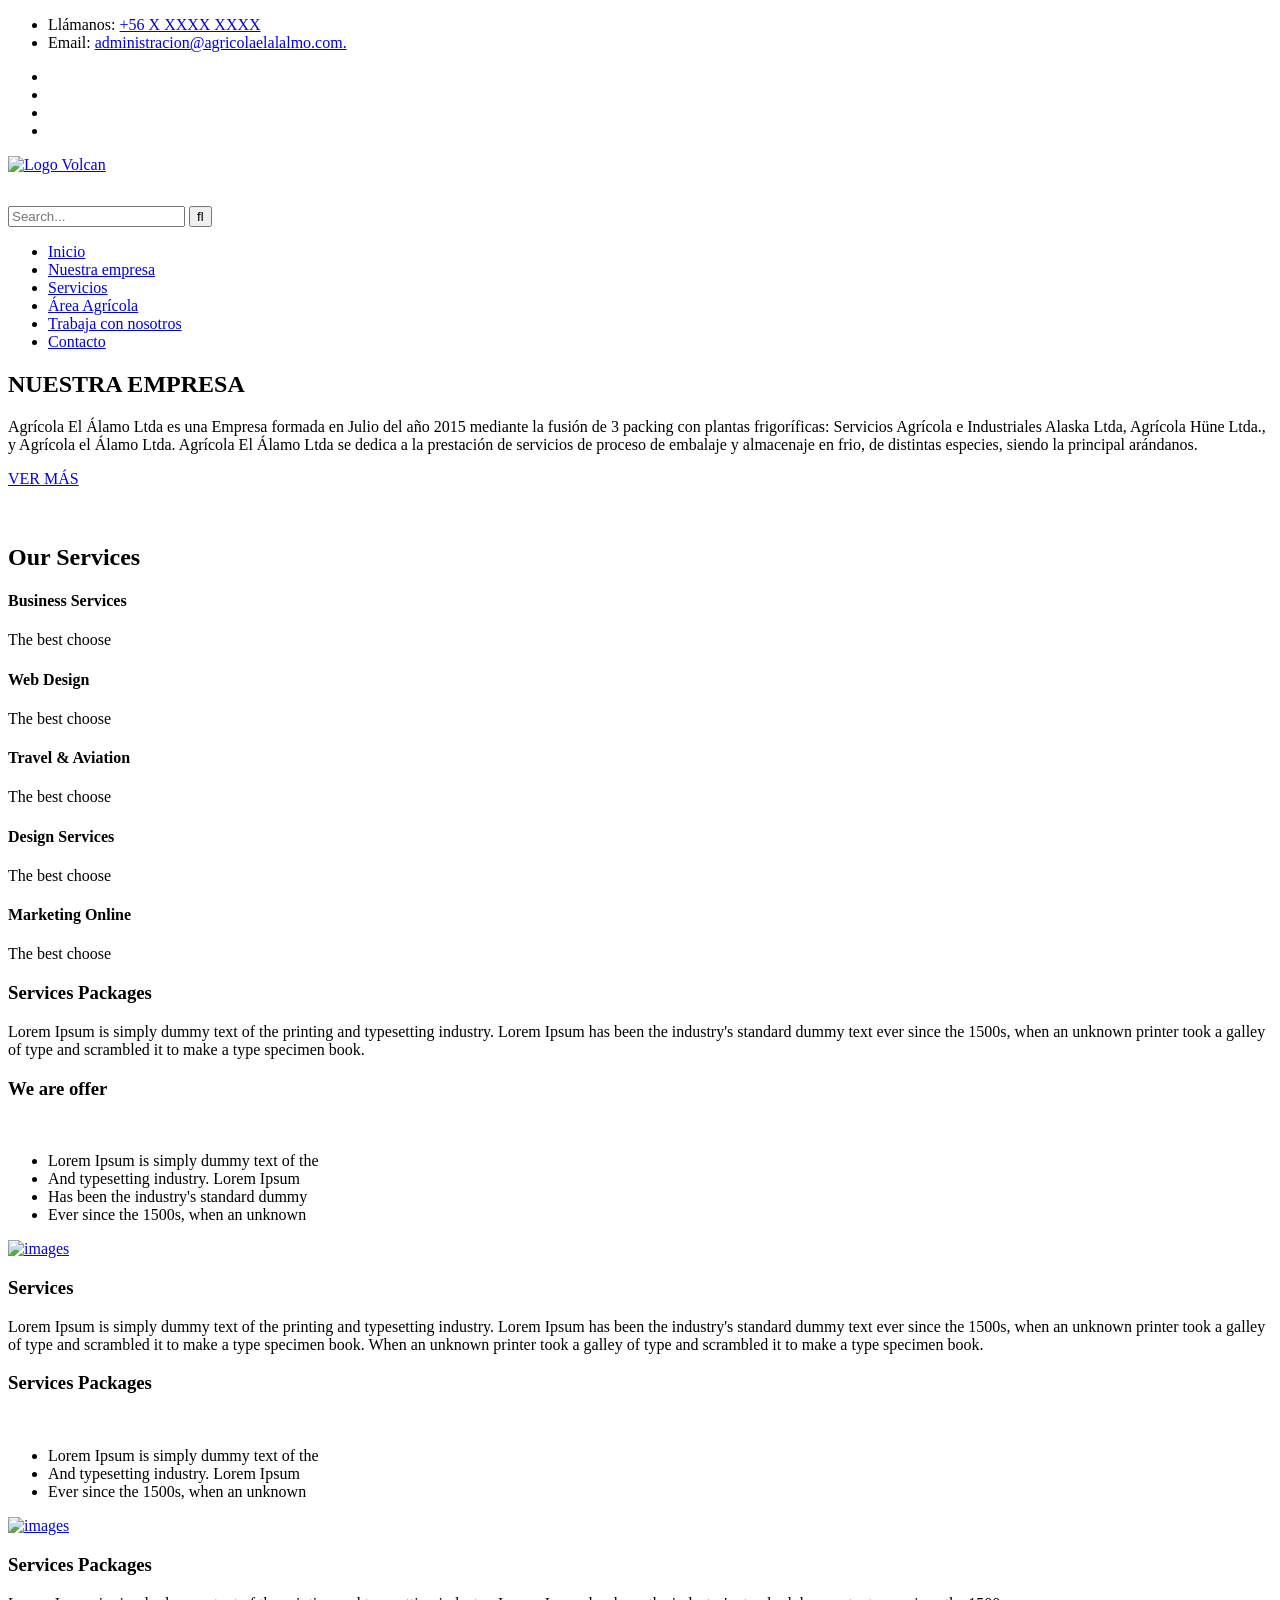
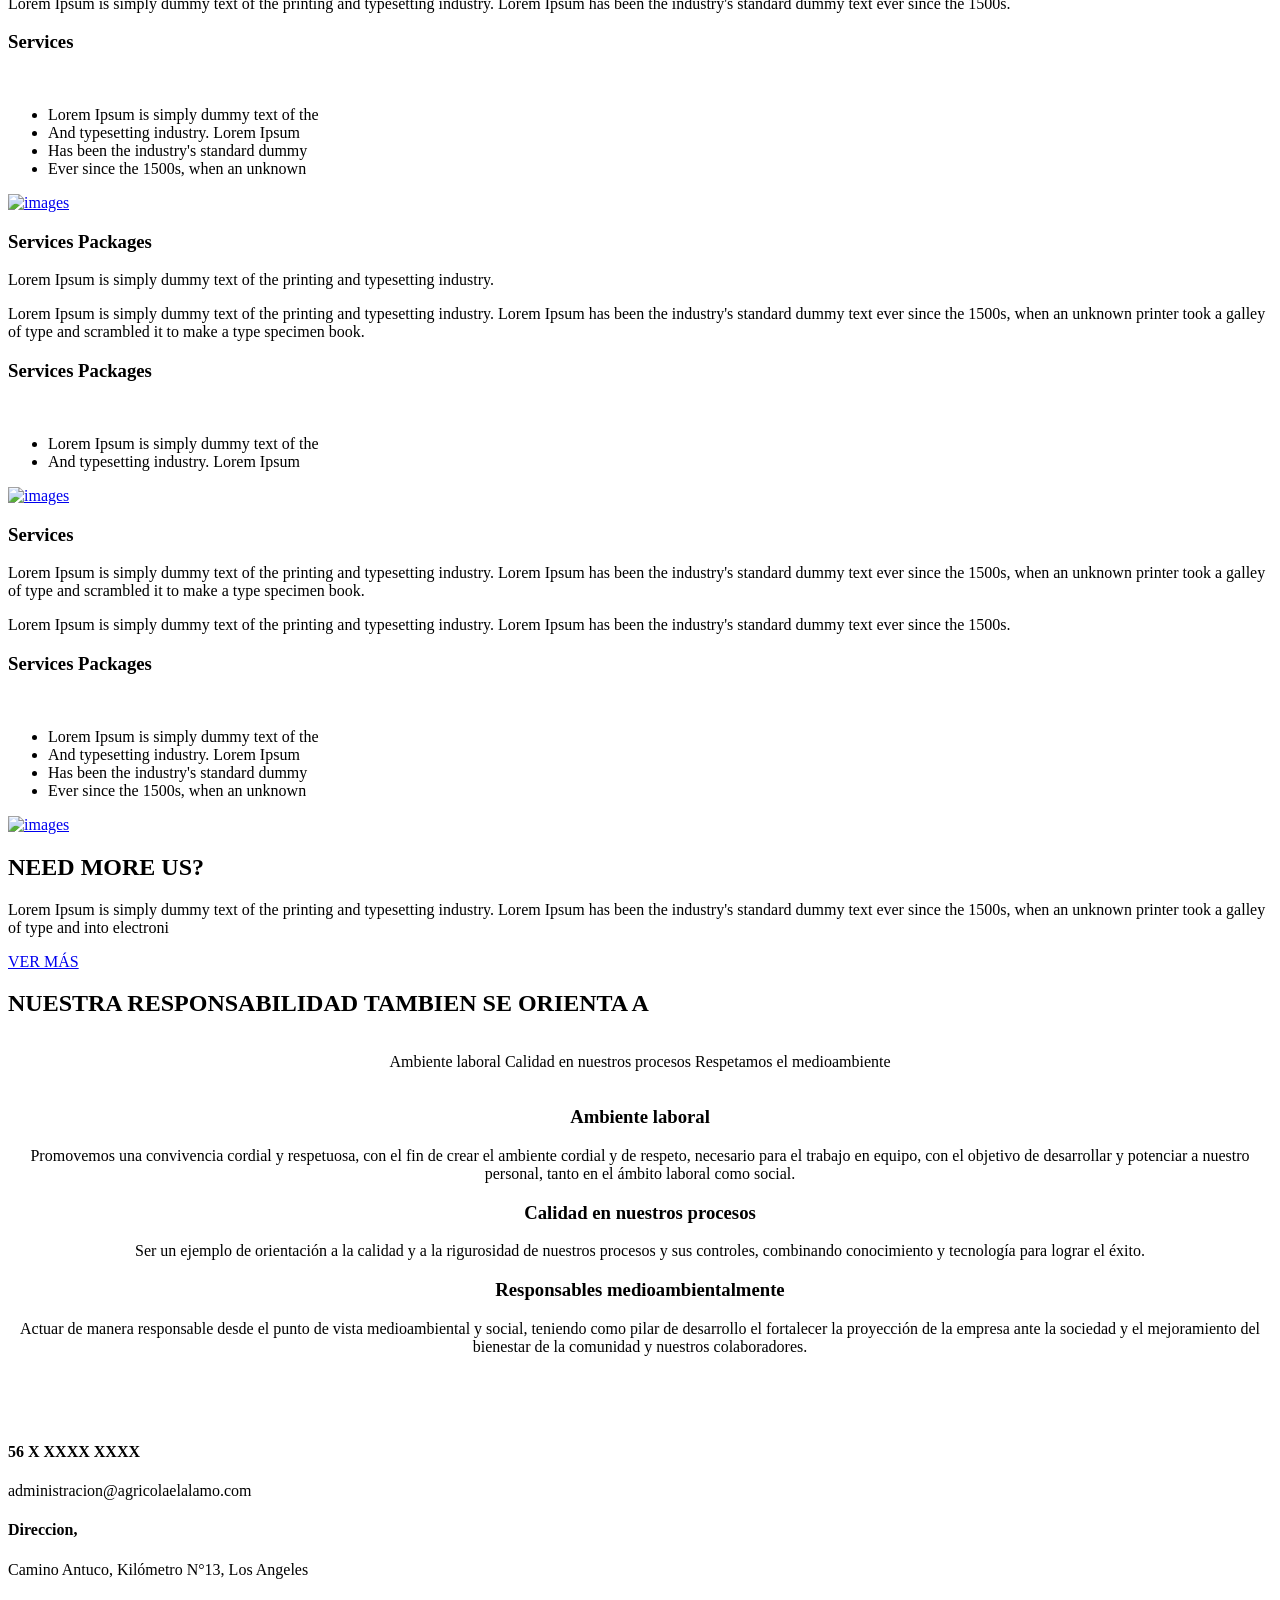
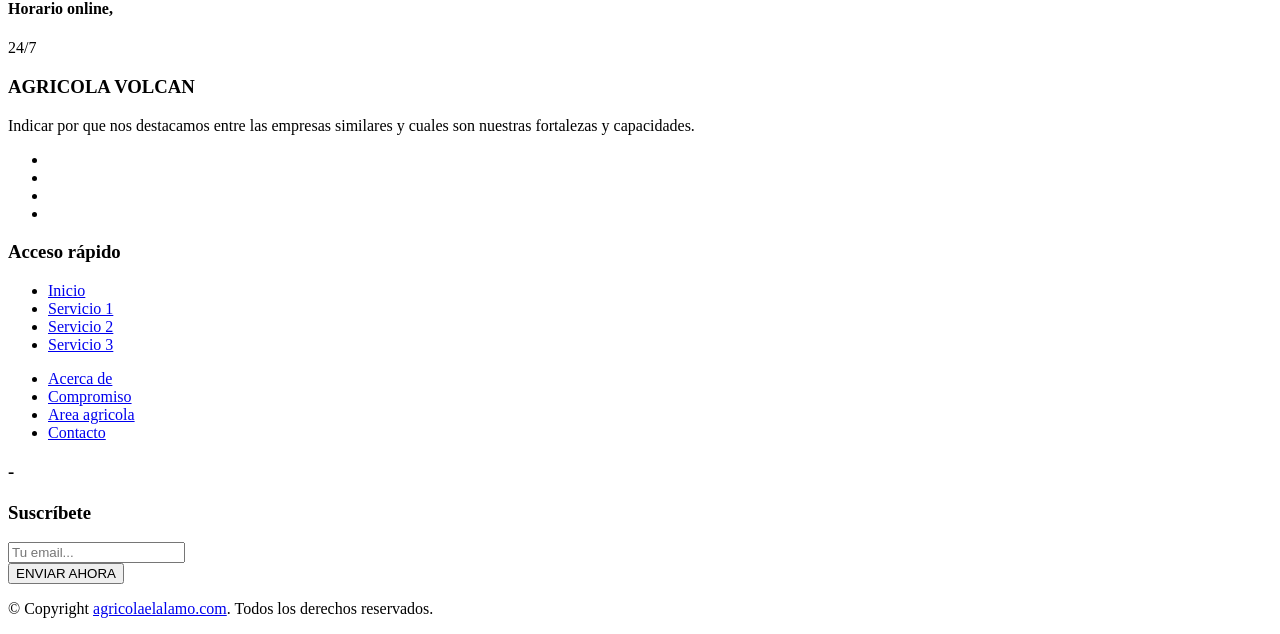
==== index.html @ 575b9f06 "INdex" ====
<!DOCTYPE html>
<!--[if IE 8 ]><html class="ie" xmlns="http://www.w3.org/1999/xhtml" xml:lang="en-US" lang="en-US"> <![endif]-->
<!--[if (gte IE 9)|!(IE)]><!-->
<html xmlns="http://www.w3.org/1999/xhtml" xml:lang="en-US" lang="en-US">
<!--<![endif]-->

<head>
	<!-- Basic Page Needs -->
	<meta charset="UTF-8">
	<!--[if IE]><meta http-equiv='X-UA-Compatible' content='IE=edge,chrome=1'><![endif]-->
	<title>Volcán | Inicio</title>

	<meta name="author" content="themsflat.com">

	<!-- Mobile Specific Metas -->
	<meta name="viewport" content="width=device-width, initial-scale=1, maximum-scale=1">

	<!-- Boostrap style -->
	<link rel="stylesheet" type="text/css" href="stylesheet/bootstrap.min.css">

	<!-- REVOLUTION LAYERS STYLES -->
	<link rel="stylesheet" type="text/css" href="revolution/css/layers.css">
	<link rel="stylesheet" type="text/css" href="revolution/css/settings.css">

	<!-- Fancybox Style -->
	<link rel="stylesheet" type="text/css" href="stylesheet/fancybox.css">

	<!-- Theme style -->
	<link rel="stylesheet" type="text/css" href="stylesheet/style.css">

	<!-- Colors -->
	<link rel="stylesheet" type="text/css" href="stylesheet/colors/color2.css" id="colors">

	<!-- Reponsive -->
	<link rel="stylesheet" type="text/css" href="stylesheet/responsive.css">

	<!-- Animation Style -->
	<link rel="stylesheet" type="text/css" href="stylesheet/animate.css">

	<!-- Favicon and touch icons  -->
    <link href="icon/favicon.png" rel="apple-touch-icon-precomposed">
    <link href="icon/favicon.png" rel="apple-touch-icon-precomposed">
    <link href="icon/favicon.png" rel="shortcut icon">

</head>

<body>

	<div class="boxed">
		<!-- Preloader -->
		<div id="loading-overlay">
			<div class="loader"></div>
		</div>

		<div class="top style1">
			<div class="container">
				<div class="row">
					<div class="col-md-12">
						<ul class="flat-infomation">
							<li class="phone">Llámanos: <a href="+61383766284" title="phone">+56 X XXXX XXXX</a></li>
							<li class="email">Email: <a href="mailto:administracion@agricolaelalalmo.com" title="email">administracion@agricolaelalalmo.com.</a></li>
						</ul>
						<!-- /flat-infomation -->
						<ul class="flat-social">
							<li>
								<a href="#" title=""><i class="fa fa-facebook-f"></i></a>
							</li>
							<li>
								<a href="#" title=""><i class="fa fa-twitter"></i></a>
							</li>
							<li>
								<a href="#" title=""><i class="fa fa-pinterest-p"></i></a>
							</li>
							<li>
								<a href="#" title=""><i class="fa fa-rss"></i></a>
							</li>
						</ul>
						<div class="clearfix"></div>
						<!-- /.clearfix -->
					</div>
				</div>
			</div>
		</div>
		<!-- /.top -->

		<header id="header" class="header style2 bg-color">
			<div class="container">
				<div class="row">
					<div class="header-wrap">
						<div id="logo" class="logo" style="background: transparent; width: 200px; height: 50px;">
							<a href="#" title="">
                                <img src="./images/logo@2x.png" alt="Logo Volcan" style="width: auto; display: block; margin: 0 auto; height: 100%;" />
                            </a>
						</div>
						<!-- /#logo -->
						<div class="flat-show-search">
							<div class="show-search">
								<i class="fa fa-search"></i>
							</div>
							<div class="top-search">
								<form action="#" id="searchform-all" method="get">
									<div>
										<input type="text" id="s" class="sss" placeholder="Search...">
										<input type="submit" value="" id="searchsubmit">
									</div>
								</form>
							</div>
							<!-- /.top-search -->
						</div>
						<!-- /.flat-show-search -->
						<div class="nav-wrap">
							<div class="btn-menu">
								<span></span>
							</div>
							<!-- //mobile menu button -->
							<nav id="mainnav" class="mainnav">
								<ul class="menu">
									<li class="active">
										<a href="./index.html" title="">Inicio</a>
										<!-- /.sub-menu -->
									</li>									<li>
										<a href="./nuestraempresa
										.html" title="">Nuestra empresa</a>
										<!-- /.sub-menu -->
									</li>

									<li>
										<a href="servicios.html" title="">Servicios</a>
										<!-- /.sub-menu -->
									</li>
									<li>
										<a href="./areaagricola.html" title="">Área Agrícola</a>
										<!-- /.sub-menu -->
									</li>
									<li>
										<a href="./trabajaconnosotros.html" title="">Trabaja con nosotros</a>
										<!-- /.sub-menu -->
									</li>
									<li>
										<a href="./contacto.html" title="">Contacto</a>
										<!-- /.sub-menu -->
									</li>
								</ul>
								<!-- /.menu -->
							</nav>
							<!-- /#mainnav -->
						</div>
						<!-- /.nav-wrap -->
					</div>
					<!-- /.header-wrap -->
				</div>
				<!-- /.row -->
			</div>
			<!-- /.container -->
		</header>
		<!-- /header -->

		<!-- START REVOLUTION SLIDER 5.4.2 auto mode -->
		<div id="banner-container" class="rev_slider_wrapper fullwidthbanner-container" data-alias="classic4export" data-source="gallery" style="margin:0px auto;background-color:transparent;padding:0px;margin-top:0px;margin-bottom:0px;">
			<!-- START REVOLUTION SLIDER 5.3.0.2 auto mode -->
			<div id="banner-slide" class="rev_slider fullwidthabanner" style="display:none;" data-version="5.3.0.2">
				<div class="slotholder"></div>


				<ul>
					<!-- SLIDE  -->

					<!-- SLIDE -->
					<li data-index="rs-3049" data-transition="slideremovedown" data-slotamount="7" data-hideafterloop="0" data-hideslideonmobile="off" data-easein="Power4.easeInOut" data-easeout="Power4.easeInOut" data-masterspeed="2000" data-rotate="0" data-saveperformance="off"
					  data-title="Ken Burns" data-param1="" data-param2="" data-param3="" data-param4="" data-param5="" data-param6="" data-param7="" data-param8="" data-param9="" data-param10="" data-description="">
						<div class="overlay-black"></div>

						<!-- MAIN IMAGE -->
						<img src="./images/slides/silder1.jpg" alt="" data-bgposition="center center" data-kenburns="off" data-duration="30000" data-ease="Linear.easeNone" data-scalestart="100" data-scaleend="120" data-rotatestart="0" data-rotateend="0" data-offsetstart="0 0" data-offsetend="0 0"
						  data-bgparallax="10" class="rev-slidebg" data-no-retina>
						<!-- LAYERS -->

						<!-- LAYER NR. 12 -->
						<div class="tp-caption title-slide color-white letter-spacing3px" id="slide-3049-layer-1" data-x="['left','left','left','left']" data-hoffset="['35','35','35','15']" data-y="['middle','middle','middle','middle']" data-voffset="['-69','-100','-100','-80']"
						  data-fontsize="['55','52','45','35']" data-lineheight="['72','64','50','40']" data-fontweight="['700','600','600','500']" data-width="['750','700','500','400']" data-height="none" data-whitespace="normal" data-type="text" data-responsive_offset="on"
						  data-frames='[{"delay":1000,"speed":2000,"frame":"0","from":"y:-50px;opacity:0;","to":"o:1;","ease":"Power3.easeInOut"},{"delay":"wait","speed":300,"frame":"999","to":"auto:auto;","ease":"Power3.easeInOut"}]' data-textAlign="['left','left','left','left']"
						  data-paddingtop="[10,10,10,10]" data-paddingright="[0,0,0,0]" data-paddingbottom="[0,0,0,0" data-paddingleft="[0,0,0,0]" style="z-index: 16; white-space: nowrap;">NUESTRO COMPROMISO
						</div>

						<!-- LAYER NR. 13 -->
						<div class="tp-caption sub-title color-white" id="slide-3049-layer-4" data-x="['left','left','left','left']" data-hoffset="['35','35','35','15']" data-y="['middle','middle','middle','middle']" data-voffset="['30','30','30','30']" data-fontsize="['14',18','16','14']"
						  data-lineheight="['32','28','28','24']" data-fontweight="['500','400','400','400']" data-width="['550','500','400','400']" data-height="none" data-whitespace="normal" data-type="text" data-responsive_offset="on" data-frames='[{"from":"y:[100%];z:0;rX:0deg;rY:0;rZ:0;sX:1;sY:1;skX:0;skY:0;opacity:0;","mask":"x:0px;y:[100%];s:inherit;e:inherit;","speed":2000,"to":"o:1;","delay":1500,"ease":"Power4.easeInOut"},{"delay":"wait","speed":1000,"to":"y:[100%];","mask":"x:inherit;y:inherit;s:inherit;e:inherit;","ease":"Power2.easeInOut"}]'
						  data-textAlign="['left','left','left','left']" data-paddingtop="[0,0,0,0]" data-paddingright="[0,0,0,0]" data-paddingbottom="[0,0,0,0]" data-paddingleft="[0,0,0,0]" style="z-index: 17; white-space: nowrap;">Definir compromiso de volcán con las exportadoras o posibles clientes, esto tiene que ser representativo y general
						</div>

						<a href="#" target="_self" class="tp-caption flat-button-slider bg-blue" data-frames='[{"from":"y:[100%];z:0;rX:0deg;rY:0;rZ:0;sX:1;sY:1;skX:0;skY:0;opacity:0;","mask":"x:0px;y:[100%];s:inherit;e:inherit;","speed":2000,"to":"o:1;","delay":2000,"ease":"Power4.easeInOut"},{"delay":"wait","speed":1000,"to":"y:[100%];","mask":"x:inherit;y:inherit;s:inherit;e:inherit;","ease":"Power2.easeInOut"}]'
						  data-x="['left','left','left','left']" data-hoffset="['35','35','35','15']" data-y="['middle','middle','middle','middle']" data-voffset="['130','140','140','110']" data-fontsize="['14','14','14','14']" data-width="['auto']" data-height="['auto']">VER MÁS
                        </a>
						<!-- END LAYER LINK -->

						<a href="#" target="_self" class="tp-caption flat-button-slider bg-transparent" data-frames='[{"from":"y:[100%];z:0;rX:0deg;rY:0;rZ:0;sX:1;sY:1;skX:0;skY:0;opacity:0;","mask":"x:0px;y:[100%];s:inherit;e:inherit;","speed":2000,"to":"o:1;","delay":2000,"ease":"Power4.easeInOut"},{"delay":"wait","speed":1000,"to":"y:[100%];","mask":"x:inherit;y:inherit;s:inherit;e:inherit;","ease":"Power2.easeInOut"}]'
						  data-x="['left','left','left','left']" data-hoffset="['225','225','225','205']" data-y="['middle','middle','middle','middle']" data-voffset="['130','140','140','110']" data-fontsize="['14',14','14','14']" data-width="['auto']" data-height="['auto']">CONTÁCTANOS
                        </a>
						<!-- END LAYER LINK -->
					</li> 

					<li data-index="rs-3050" data-transition="slideremovedown" data-slotamount="7" data-hideafterloop="0" data-hideslideonmobile="off" data-easein="Power4.easeInOut" data-easeout="Power4.easeInOut" data-masterspeed="2000" data-rotate="0" data-saveperformance="off"
					  data-title="Ken Burns" data-param1="" data-param2="" data-param3="" data-param4="" data-param5="" data-param6="" data-param7="" data-param8="" data-param9="" data-param10="" data-description="">
						<div class="overlay-black"></div>

						<!-- MAIN IMAGE -->
						<img src="./images/slides/silder2.jpg" alt="" data-bgposition="center center" data-kenburns="off" data-duration="30000" data-ease="Linear.easeNone" data-scalestart="100" data-scaleend="120" data-rotatestart="0" data-rotateend="0" data-offsetstart="0 0" data-offsetend="0 0"
						  data-bgparallax="10" class="rev-slidebg" data-no-retina>
						<!-- LAYERS -->

						<!-- LAYER NR. 12 -->
						<div class="tp-caption title-slide color-white letter-spacing3px" id="slide-3049-layer-2" data-x="['left','left','left','left']" data-hoffset="['35','35','35','15']" data-y="['middle','middle','middle','middle']" data-voffset="['-69','-80','-100','-70']"
						  data-fontsize="['55','52','45','35']" data-lineheight="['72','64','50','40']" data-fontweight="['700','600','600','500']" data-width="['750','700','500','400']" data-height="none" data-whitespace="normal" data-type="text" data-responsive_offset="on"
						  data-frames='[{"delay":1000,"speed":2000,"frame":"0","from":"y:-50px;opacity:0;","to":"o:1;","ease":"Power3.easeInOut"},{"delay":"wait","speed":300,"frame":"999","to":"auto:auto;","ease":"Power3.easeInOut"}]' data-textAlign="['left','left','left','left']"
						  data-paddingtop="[10,10,10,10]" data-paddingright="[0,0,0,0]" data-paddingbottom="[0,0,0,0" data-paddingleft="[0,0,0,0]" style="z-index: 16; white-space: nowrap;">ALTO ESTANDAR DE CALIDAD
						</div>

						<!-- LAYER NR. 13 -->
						<div class="tp-caption sub-title color-white" id="slide-3049-layer-3" data-x="['left','left','left','left']" data-hoffset="['35','35','35','15']" data-y="['middle','middle','middle','middle']" data-voffset="['44','50','30','30']" data-fontsize="['14',18','16','14']"
						  data-lineheight="['32','28','28','24']" data-fontweight="['500','400','400','400']" data-width="['550','500','400','400']" data-height="none" data-whitespace="normal" data-type="text" data-responsive_offset="on" data-frames='[{"from":"y:[100%];z:0;rX:0deg;rY:0;rZ:0;sX:1;sY:1;skX:0;skY:0;opacity:0;","mask":"x:0px;y:[100%];s:inherit;e:inherit;","speed":2000,"to":"o:1;","delay":1500,"ease":"Power4.easeInOut"},{"delay":"wait","speed":1000,"to":"y:[100%];","mask":"x:inherit;y:inherit;s:inherit;e:inherit;","ease":"Power2.easeInOut"}]'
						  data-textAlign="['left','left','left','left']" data-paddingtop="[0,0,0,0]" data-paddingright="[0,0,0,0]" data-paddingbottom="[0,0,0,0]" data-paddingleft="[0,0,0,0]" style="z-index: 17; white-space: nowrap;">Definir un párrafo que indique la calidad de los servicios prestados a nuestros clientes, mencionando las diferentes certificaciones que tenemos.
						</div>

						<a href="#" target="_self" class="tp-caption flat-button-slider bg-blue" data-frames='[{"from":"y:[100%];z:0;rX:0deg;rY:0;rZ:0;sX:1;sY:1;skX:0;skY:0;opacity:0;","mask":"x:0px;y:[100%];s:inherit;e:inherit;","speed":2000,"to":"o:1;","delay":2000,"ease":"Power4.easeInOut"},{"delay":"wait","speed":1000,"to":"y:[100%];","mask":"x:inherit;y:inherit;s:inherit;e:inherit;","ease":"Power2.easeInOut"}]'
						  data-x="['left','left','left','left']" data-hoffset="['35','35','35','15']" data-y="['middle','middle','middle','middle']" data-voffset="['130','140','140','110']" data-fontsize="['14','14','14','14']" data-width="['auto']" data-height="['auto']">VER MÁS
                        </a>
						<!-- END LAYER LINK -->

						<a href="#" target="_self" class="tp-caption flat-button-slider bg-transparent" data-frames='[{"from":"y:[100%];z:0;rX:0deg;rY:0;rZ:0;sX:1;sY:1;skX:0;skY:0;opacity:0;","mask":"x:0px;y:[100%];s:inherit;e:inherit;","speed":2000,"to":"o:1;","delay":2000,"ease":"Power4.easeInOut"},{"delay":"wait","speed":1000,"to":"y:[100%];","mask":"x:inherit;y:inherit;s:inherit;e:inherit;","ease":"Power2.easeInOut"}]'
						  data-x="['left','left','left','left']" data-hoffset="['225','225','225','205']" data-y="['middle','middle','middle','middle']" data-voffset="['130','140','140','110']" data-fontsize="['14',14','14','14']" data-width="['auto']" data-height="['auto']">CONTÁCTANOS
                        </a>
						<!-- END LAYER LINK -->
					</li>


					<li data-index="rs-3051" data-transition="slideremovedown" data-slotamount="7" data-hideafterloop="0" data-hideslideonmobile="off" data-easein="Power4.easeInOut" data-easeout="Power4.easeInOut" data-masterspeed="2000" data-rotate="0" data-saveperformance="off"
					  data-title="Ken Burns" data-param1="" data-param2="" data-param3="" data-param4="" data-param5="" data-param6="" data-param7="" data-param8="" data-param9="" data-param10="" data-description="">
						<div class="overlay-black"></div>

						<!-- MAIN IMAGE -->
						<img src="./images/slides/silder3.jpg" alt="" data-bgposition="center center" data-kenburns="off" data-duration="30000" data-ease="Linear.easeNone" data-scalestart="100" data-scaleend="120" data-rotatestart="0" data-rotateend="0" data-offsetstart="0 0" data-offsetend="0 0"
						  data-bgparallax="10" class="rev-slidebg" data-no-retina>
						<!-- LAYERS -->

						<!-- LAYER NR. 12 -->
						<div class="tp-caption title-slide color-white letter-spacing3px" id="slide-3049-layer-1" data-x="['left','left','left','left']" data-hoffset="['35','35','35','15']" data-y="['middle','middle','middle','middle']" data-voffset="['-69','-80','-100','-70']"
						  data-fontsize="['55','52','45','35']" data-lineheight="['72','64','50','40']" data-fontweight="['700','600','600','500']" data-width="['750','700','500','400']" data-height="none" data-whitespace="normal" data-type="text" data-responsive_offset="on"
						  data-frames='[{"delay":1000,"speed":2000,"frame":"0","from":"y:-50px;opacity:0;","to":"o:1;","ease":"Power3.easeInOut"},{"delay":"wait","speed":300,"frame":"999","to":"auto:auto;","ease":"Power3.easeInOut"}]' data-textAlign="['left','left','left','left']"
						  data-paddingtop="[10,10,10,10]" data-paddingright="[0,0,0,0]" data-paddingbottom="[0,0,0,0" data-paddingleft="[0,0,0,0]" style="z-index: 16; white-space: nowrap;">PROFESIONALISMO Y SERIEDAD
						</div>

						<!-- LAYER NR. 13 -->
						<div class="tp-caption sub-title color-white" id="slide-3049-layer-2" data-x="['left','left','left','left']" data-hoffset="['35','35','35','15']" data-y="['middle','middle','middle','middle']" data-voffset="['44','50','30','30']" data-fontsize="['14',18','16','14']"
						  data-lineheight="['32','28','28','24']" data-fontweight="['500','400','400','400']" data-width="['550','500','400','400']" data-height="none" data-whitespace="normal" data-type="text" data-responsive_offset="on" data-frames='[{"from":"y:[100%];z:0;rX:0deg;rY:0;rZ:0;sX:1;sY:1;skX:0;skY:0;opacity:0;","mask":"x:0px;y:[100%];s:inherit;e:inherit;","speed":2000,"to":"o:1;","delay":1500,"ease":"Power4.easeInOut"},{"delay":"wait","speed":1000,"to":"y:[100%];","mask":"x:inherit;y:inherit;s:inherit;e:inherit;","ease":"Power2.easeInOut"}]'
						  data-textAlign="['left','left','left','left']" data-paddingtop="[0,0,0,0]" data-paddingright="[0,0,0,0]" data-paddingbottom="[0,0,0,0]" data-paddingleft="[0,0,0,0]" style="z-index: 17; white-space: nowrap;">Destacar la calidad profesional y compromiso de los colaboradores, haciendo mención a las capacidades y perfeccionamiento que tienen en las diferentes áreas.
						</div>

						<a href="#" target="_self" class="tp-caption flat-button-slider bg-blue" data-frames='[{"from":"y:[100%];z:0;rX:0deg;rY:0;rZ:0;sX:1;sY:1;skX:0;skY:0;opacity:0;","mask":"x:0px;y:[100%];s:inherit;e:inherit;","speed":2000,"to":"o:1;","delay":2000,"ease":"Power4.easeInOut"},{"delay":"wait","speed":1000,"to":"y:[100%];","mask":"x:inherit;y:inherit;s:inherit;e:inherit;","ease":"Power2.easeInOut"}]'
						  data-x="['left','left','left','left']" data-hoffset="['35','35','35','15']" data-y="['middle','middle','middle','middle']" data-voffset="['130','140','140','110']" data-fontsize="['14','14','14','14']" data-width="['auto']" data-height="['auto']">VER MÁS
                        </a>
						<!-- END LAYER LINK -->

						<a href="#" target="_self" class="tp-caption flat-button-slider bg-transparent" data-frames='[{"from":"y:[100%];z:0;rX:0deg;rY:0;rZ:0;sX:1;sY:1;skX:0;skY:0;opacity:0;","mask":"x:0px;y:[100%];s:inherit;e:inherit;","speed":2000,"to":"o:1;","delay":2000,"ease":"Power4.easeInOut"},{"delay":"wait","speed":1000,"to":"y:[100%];","mask":"x:inherit;y:inherit;s:inherit;e:inherit;","ease":"Power2.easeInOut"}]'
						  data-x="['left','left','left','left']" data-hoffset="['225','225','225','205']" data-y="['middle','middle','middle','middle']" data-voffset="['130','140','140','110']" data-fontsize="['14',14','14','14']" data-width="['auto']" data-height="['auto']">CONTÁCTANOS
                        </a>
						<!-- END LAYER LINK -->
					</li>


					<li data-index="rs-3052" data-transition="slideremovedown" data-slotamount="7" data-hideafterloop="0" data-hideslideonmobile="off" data-easein="Power4.easeInOut" data-easeout="Power4.easeInOut" data-masterspeed="2000" data-rotate="0" data-saveperformance="off"
					  data-title="Ken Burns" data-param1="" data-param2="" data-param3="" data-param4="" data-param5="" data-param6="" data-param7="" data-param8="" data-param9="" data-param10="" data-description="">
						<div class="overlay-black"></div>

						<!-- MAIN IMAGE -->
						<img src="./images/slides/silder4.jpg" alt="" data-bgposition="center center" data-kenburns="off" data-duration="30000" data-ease="Linear.easeNone" data-scalestart="100" data-scaleend="120" data-rotatestart="0" data-rotateend="0" data-offsetstart="0 0" data-offsetend="0 0"
						  data-bgparallax="10" class="rev-slidebg" data-no-retina>
						<!-- LAYERS -->

						<!-- LAYER NR. 12 -->
						<div class="tp-caption title-slide color-white letter-spacing3px" id="slide-3049-layer-1" data-x="['left','left','left','left']" data-hoffset="['35','35','35','15']" data-y="['middle','middle','middle','middle']" data-voffset="['-69','-80','-100','-70']"
						  data-fontsize="['55','52','45','35']" data-lineheight="['72','64','50','40']" data-fontweight="['700','600','600','500']" data-width="['750','700','500','400']" data-height="none" data-whitespace="normal" data-type="text" data-responsive_offset="on"
						  data-frames='[{"delay":1000,"speed":2000,"frame":"0","from":"y:-50px;opacity:0;","to":"o:1;","ease":"Power3.easeInOut"},{"delay":"wait","speed":300,"frame":"999","to":"auto:auto;","ease":"Power3.easeInOut"}]' data-textAlign="['left','left','left','left']"
						  data-paddingtop="[10,10,10,10]" data-paddingright="[0,0,0,0]" data-paddingbottom="[0,0,0,0" data-paddingleft="[0,0,0,0]" style="z-index: 16; white-space: nowrap;">TECNOLOGIA DE PUNTA EN LOS PROCESOS
						</div>

						<!-- LAYER NR. 13 -->
						<div class="tp-caption sub-title color-white" id="slide-3049-layer-2" data-x="['left','left','left','left']" data-hoffset="['35','35','35','15']" data-y="['middle','middle','middle','middle']" data-voffset="['44','50','30','30']" data-fontsize="['14',18','16','14']"
						  data-lineheight="['32','28','28','24']" data-fontweight="['500','400','400','400']" data-width="['550','500','400','400']" data-height="none" data-whitespace="normal" data-type="text" data-responsive_offset="on" data-frames='[{"from":"y:[100%];z:0;rX:0deg;rY:0;rZ:0;sX:1;sY:1;skX:0;skY:0;opacity:0;","mask":"x:0px;y:[100%];s:inherit;e:inherit;","speed":2000,"to":"o:1;","delay":1500,"ease":"Power4.easeInOut"},{"delay":"wait","speed":1000,"to":"y:[100%];","mask":"x:inherit;y:inherit;s:inherit;e:inherit;","ease":"Power2.easeInOut"}]'
						  data-textAlign="['left','left','left','left']" data-paddingtop="[0,0,0,0]" data-paddingright="[0,0,0,0]" data-paddingbottom="[0,0,0,0]" data-paddingleft="[0,0,0,0]" style="z-index: 17; white-space: nowrap;">Hacer mención a el tipo de maquinaria que tenemos para realizar los procesos haciendo mención que es tecnología de punta que constantemente se esta actualizando para mantenernos a la vanguardia en el rubro.
						</div>

						<a href="#" target="_self" class="tp-caption flat-button-slider bg-blue" data-frames='[{"from":"y:[100%];z:0;rX:0deg;rY:0;rZ:0;sX:1;sY:1;skX:0;skY:0;opacity:0;","mask":"x:0px;y:[100%];s:inherit;e:inherit;","speed":2000,"to":"o:1;","delay":2000,"ease":"Power4.easeInOut"},{"delay":"wait","speed":1000,"to":"y:[100%];","mask":"x:inherit;y:inherit;s:inherit;e:inherit;","ease":"Power2.easeInOut"}]'
						  data-x="['left','left','left','left']" data-hoffset="['35','35','35','15']" data-y="['middle','middle','middle','middle']" data-voffset="['130','140','140','110']" data-fontsize="['14','14','14','14']" data-width="['auto']" data-height="['auto']">VER MÁS
                        </a>
						<!-- END LAYER LINK -->

						<a href="#" target="_self" class="tp-caption flat-button-slider bg-transparent" data-frames='[{"from":"y:[100%];z:0;rX:0deg;rY:0;rZ:0;sX:1;sY:1;skX:0;skY:0;opacity:0;","mask":"x:0px;y:[100%];s:inherit;e:inherit;","speed":2000,"to":"o:1;","delay":2000,"ease":"Power4.easeInOut"},{"delay":"wait","speed":1000,"to":"y:[100%];","mask":"x:inherit;y:inherit;s:inherit;e:inherit;","ease":"Power2.easeInOut"}]'
						  data-x="['left','left','left','left']" data-hoffset="['225','225','225','205']" data-y="['middle','middle','middle','middle']" data-voffset="['130','140','140','110']" data-fontsize="['14',14','14','14']" data-width="['auto']" data-height="['auto']">CONTÁCTANOS
                        </a>
						<!-- END LAYER LINK -->
					</li>




				</ul>
			</div>
		</div>
		<!-- END REVOLUTION SLIDER -->

		<section class="flat-about style2 bg-df">
			<div class="container">
				<div class="row">
					<div class="about-us style3">
						<div class="flat-title style1">
							<h2>NUESTRA EMPRESA</h2>
						</div>
						<div class="content">
							<p>Agrícola El Álamo Ltda  es una Empresa formada en Julio del año 2015 mediante la fusión de 3 packing con plantas frigoríficas: Servicios Agrícola e Industriales Alaska Ltda, Agrícola Hüne Ltda.,  y Agrícola el Álamo Ltda.
Agrícola El Álamo Ltda  se dedica  a la prestación de servicios de proceso de embalaje y  almacenaje en frio, de distintas especies, siendo la principal arándanos.
</p>
						</div>
						<div class="bottom">
							<div class="btn-more">
								<a href="#" title="">VER MÁS</a>
							</div>
						</div>
					</div>
					<div class="owl-about">
						<div class="owl-carousel-1 style1">
							<div class="images-about">
								<img src="./images/about/inicio1.png" alt="">
							</div>

							<div class="images-about">
								<img src="./images/about/inicio2.png" alt="">
							</div>
						</div>
					</div>
				</div>
			</div>
		</section>
        

<section class="flat-tab-services">
            <div class="container">
                <div class="row">
                    <div class="col-md-12">
                        <div class="flat-title style1 center">
                            <h2>Our Services</h2>
                        </div>
                    </div>
                </div>
                <div class="row">
                    <div class="col-md-12">
                        <div class="tab-services">
                            <div class="tab-list-services">
                                <div class="tab-item active">
                                    <div class="box-tab">
                                        <h4>Business Services</h4>
                                    <p>The best choose</p>
                                    </div>
                                </div><!-- /.tab-item -->
                                <div class="tab-item">
                                    <div class="box-tab">
                                        <h4>Web Design</h4>
                                    <p>The best choose</p>
                                    </div>
                                </div><!-- /.tab-item -->
                                <div class="tab-item">
                                    <div class="box-tab">
                                        <h4>Travel & Aviation</h4>
                                    <p>The best choose</p>
                                    </div>
                                </div><!-- /.tab-item -->
                                <div class="tab-item">
                                    <div class="box-tab">
                                        <h4>Design Services</h4>
                                    <p>The best choose</p>
                                    </div>
                                </div><!-- /.tab-item -->
                                <div class="tab-item">
                                    <div class="box-tab">
                                        <h4>Marketing Online</h4>
                                    <p>The best choose</p>
                                    </div>
                                </div><!-- /.tab-item -->
                                <div class="clearfix">
                                </div>
                            </div><!-- /.tab-list-about -->
                            <div class="content-tab">
                                <div class="content-inner">
                                    <div class="one-half">
                                        <div class="text-tabs">
                                            <div class="text-content">
                                                <h3>Services Packages</h3>
                                                <p>Lorem Ipsum is simply dummy text of the printing and typesetting industry. Lorem Ipsum has been the industry's standard dummy text ever since the 1500s, when an unknown printer took a galley of type and scrambled it to make a type specimen book.</p>
                                            </div>
                                            <div class="text-content">
                                                <h3>We are offer</h3>
                                                <div class="text-list">
                                                    <div class="image">
                                                        <img src="images/services/01.jpg" alt="">
                                                    </div>
                                                    <ul>
                                                        <li>
                                                            Lorem Ipsum is simply dummy text of the
                                                        </li>
                                                        <li>
                                                            And typesetting industry. Lorem Ipsum
                                                        </li>
                                                        <li>
                                                            Has been the industry's standard dummy
                                                        </li>
                                                        <li>
                                                            Ever since the 1500s, when an unknown
                                                        </li>
                                                    </ul>
                                                </div>
                                            </div>
                                        </div><!-- /.text-tabs -->
                                    </div><!-- /.one-half -->
                                    <div class="one-half">
                                        <div class="video-content">
                                            <a class="fancybox" data-type="iframe" href="https://www.youtube.com/embed/2Ge1GGitzLw?autoplay=1"> 
                                            <img src="images/page/video-1.jpg" alt="images">
                                        </a>
                                        </div>
                                    </div><!-- /.one-half -->
                                    <div class="clearfix"></div>
                                </div><!-- /.content-inner -->
                                <div class="content-inner">
                                    <div class="one-half">
                                        <div class="text-tabs">
                                            <div class="text-content">
                                                <h3>Services</h3>
                                                <p>Lorem Ipsum is simply dummy text of the printing and typesetting industry. Lorem Ipsum has been the industry's standard dummy text ever since the 1500s, when an unknown printer took a galley of type and scrambled it to make a type specimen book. When an unknown printer took a galley of type and scrambled it to make a type specimen book.</p>
                                            </div>
                                            <div class="text-content">
                                                <h3>Services Packages</h3>
                                                <div class="text-list">
                                                    <div class="image">
                                                        <img src="images/services/01.jpg" alt="">
                                                    </div>
                                                    <ul>
                                                        <li>
                                                            Lorem Ipsum is simply dummy text of the
                                                        </li>
                                                        <li>
                                                            And typesetting industry. Lorem Ipsum
                                                        </li>
                                                        <li>
                                                            Ever since the 1500s, when an unknown
                                                        </li>
                                                    </ul>
                                                </div>
                                            </div>
                                        </div><!-- /.text-tabs -->
                                    </div><!-- /.one-half -->
                                    <div class="one-half">
                                        <div class="video-content">
                                            <a class="fancybox" data-type="iframe" href="https://www.youtube.com/embed/2Ge1GGitzLw?autoplay=1"> 
                                            <img src="images/page/video-1.jpg" alt="images">
                                        </a>
                                        </div>
                                    </div><!-- /.one-half -->
                                    <div class="clearfix"></div>
                                </div><!-- /.content-inner -->
                                <div class="content-inner">
                                    <div class="one-half">
                                        <div class="text-tabs">
                                            <div class="text-content">
                                                <h3>Services Packages</h3>
                                                <p>Lorem Ipsum is simply dummy text of the printing and typesetting industry. Lorem Ipsum has been the industry's standard dummy text ever since the 1500s.</p>
                                            </div>
                                            <div class="text-content">
                                                <h3>Services</h3>
                                                <div class="text-list">
                                                    <div class="image">
                                                        <img src="images/services/01.jpg" alt="">
                                                    </div>
                                                    <ul>
                                                        <li>
                                                            Lorem Ipsum is simply dummy text of the
                                                        </li>
                                                        <li>
                                                            And typesetting industry. Lorem Ipsum
                                                        </li>
                                                        <li>
                                                            Has been the industry's standard dummy
                                                        </li>
                                                        <li>
                                                            Ever since the 1500s, when an unknown
                                                        </li>
                                                    </ul>
                                                </div>
                                            </div>
                                        </div><!-- /.text-tabs -->
                                    </div><!-- /.one-half -->
                                    <div class="one-half">
                                        <div class="video-content">
                                            <a class="fancybox" data-type="iframe" href="https://www.youtube.com/embed/2Ge1GGitzLw?autoplay=1"> 
                                            <img src="images/page/video-1.jpg" alt="images">
                                        </a>
                                        </div>
                                    </div><!-- /.one-half -->
                                    <div class="clearfix"></div>
                                </div><!-- /.content-inner -->
                                <div class="content-inner">
                                    <div class="one-half">
                                        <div class="text-tabs">
                                            <div class="text-content">
                                                <h3>Services Packages</h3>
                                                <p>Lorem Ipsum is simply dummy text of the printing and typesetting industry.</p>
                                                <p>Lorem Ipsum is simply dummy text of the printing and typesetting industry. Lorem Ipsum has been the industry's standard dummy text ever since the 1500s, when an unknown printer took a galley of type and scrambled it to make a type specimen book.</p>
                                            </div>
                                            <div class="text-content">
                                                <h3>Services Packages</h3>
                                                <div class="text-list">
                                                    <div class="image">
                                                        <img src="images/services/01.jpg" alt="">
                                                    </div>
                                                    <ul>
                                                        <li>
                                                            Lorem Ipsum is simply dummy text of the
                                                        </li>
                                                        <li>
                                                            And typesetting industry. Lorem Ipsum
                                                        </li>
                                                    </ul>
                                                </div>
                                            </div>
                                        </div><!-- /.text-tabs -->
                                    </div><!-- /.one-half -->
                                    <div class="one-half">
                                        <div class="video-content">
                                            <a class="fancybox" data-type="iframe" href="https://www.youtube.com/embed/2Ge1GGitzLw?autoplay=1"> 
                                            <img src="images/page/video-1.jpg" alt="images">
                                        </a>
                                        </div>
                                    </div><!-- /.one-half -->
                                    <div class="clearfix"></div>
                                </div><!-- /.content-inner -->
                                <div class="content-inner">
                                    <div class="one-half">
                                        <div class="text-tabs">
                                            <div class="text-content">
                                                <h3>Services </h3>
                                                <p>Lorem Ipsum is simply dummy text of the printing and typesetting industry. Lorem Ipsum has been the industry's standard dummy text ever since the 1500s, when an unknown printer took a galley of type and scrambled it to make a type specimen book.</p>
                                                <p>Lorem Ipsum is simply dummy text of the printing and typesetting industry. Lorem Ipsum has been the industry's standard dummy text ever since the 1500s.</p>
                                            </div>
                                            <div class="text-content">
                                                <h3>Services Packages</h3>
                                                <div class="text-list">
                                                    <div class="image">
                                                        <img src="images/services/01.jpg" alt="">
                                                    </div>
                                                    <ul>
                                                        <li>
                                                            Lorem Ipsum is simply dummy text of the
                                                        </li>
                                                        <li>
                                                            And typesetting industry. Lorem Ipsum
                                                        </li>
                                                        <li>
                                                            Has been the industry's standard dummy
                                                        </li>
                                                        <li>
                                                            Ever since the 1500s, when an unknown
                                                        </li>
                                                    </ul>
                                                </div>
                                            </div>
                                        </div><!-- /.text-tabs -->
                                    </div><!-- /.one-half -->
                                    <div class="one-half">
                                        <div class="video-content">
                                            <a class="fancybox" data-type="iframe" href="https://www.youtube.com/embed/2Ge1GGitzLw?autoplay=1"> 
                                            <img src="images/page/video-1.jpg" alt="images">
                                        </a>
                                        </div>
                                    </div><!-- /.one-half -->
                                    <div class="clearfix"></div>
                                </div><!-- /.content-inner -->
                            </div><!-- /.content-tab -->
                        </div>
                    </div>
                </div>
            </div>
        </section>
        <section class="flat-submit parallax parallax5 scroll">
            <div class="container">
                <div class="row">
                    <div class="col-md-12">
                        <div class="form-submit">
                            <h1>NEED MORE US?</h1>
                            <p>Lorem Ipsum is simply dummy text of the printing and typesetting industry. Lorem Ipsum has been the industry's standard dummy text ever since the 1500s, when an unknown printer took a galley of type and into electroni</p>
                            <form action="#" method="get" accept-charset="utf-8">
                                <div class="input-form">
						<a href="./servicios.html" target="_self" class="tp-caption flat-button-slider bg-blue" data-frames='[{"from":"y:[100%];z:0;rX:0deg;rY:0;rZ:0;sX:1;sY:1;skX:0;skY:0;opacity:0;","mask":"x:0px;y:[100%];s:inherit;e:inherit;","speed":2000,"to":"o:1;","delay":2000,"ease":"Power4.easeInOut"},{"delay":"wait","speed":1000,"to":"y:[100%];","mask":"x:inherit;y:inherit;s:inherit;e:inherit;","ease":"Power2.easeInOut"}]'
						  data-x="['left','left','left','left']" data-hoffset="['35','35','35','15']" data-y="['middle','middle','middle','middle']" data-voffset="['130','140','140','110']" data-fontsize="['14','14','14','14']" data-width="['auto']" data-height="['auto']">VER MÁS
                        </a>
                                </div>
                            </form>
                        </div>
                    </div>
                </div>
            </div>
        </section>

		<section class="flat-portfolio style1" style="display: none;">
			<div class="container">
				<div class="row">
					<div class="col-md-12">
						<div class="flat-title style1 center">
							<h2>Our Practice Areas</h2>
						</div>
					</div>
				</div>
			</div>
			<div class="portfolio">
				<ul class="menu-tab style1 v1">
					<li class="active" data-filter="*">
						All
					</li>
					<li data-filter=".business">
						Business
					</li>
					<li data-filter=".consulting">
						Consulting
					</li>
					<li data-filter=".finance">
						Finance
					</li>
					<li data-filter=".business-plan">
						Business Flan
					</li>
					<li data-filter=".design">
						Design
					</li>
				</ul>
				<div class="wrap-portfolio style1">
					<div class="one-four ipsotope design business business-plan finance">
						<div class="imagebox style3">
							<div class="imagebox-image">
								<img src="images/imagebox/07.jpg" alt="">
								<a href="#" class="ion-arrow-expand" title=""></a>
							</div>
							<div class="imagebox-content">
								<h4>
                                    <a href="#" title="">CONTRARY TO POPULAR</a>
                                </h4>
								<ul class="category-post">
									<li>
										<a href="#" title="">Finance</a>
									</li>
									<li>
										/ <a href="#" title="">Business Plan</a>
									</li>
								</ul>
							</div>
						</div>
					</div>
					<div class="one-four ipsotope design business-plan consulting">
						<div class="imagebox style3 finance consulting business design">
							<div class="imagebox-image">
								<img src="images/imagebox/08.jpg" alt="">
								<a href="#" class="ion-arrow-expand" title=""></a>
							</div>
							<div class="imagebox-content">
								<h4>
                                    <a href="#" title="">Website Speed and Search </a>
                                </h4>
								<ul class="category-post">
									<li>
										<a href="#" title="">Finance</a>
									</li>
									<li>
										/ <a href="#" title="">Business</a>
									</li>
								</ul>
							</div>
						</div>
					</div>
					<div class="one-four ipsotope business-plan consulting finance">
						<div class="imagebox style3 plan finance business design">
							<div class="imagebox-image">
								<img src="images/imagebox/09.jpg" alt="">
								<a href="#" class="ion-arrow-expand" title=""></a>
							</div>
							<div class="imagebox-content">
								<h4>
                                    <a href="#" title="">Advanced Guide to Google </a>
                                </h4>
								<ul class="category-post">
									<li>
										<a href="#" title="">Finance</a>
									</li>
									<li>
										/ <a href="#" title="">Business</a>
									</li>
								</ul>
							</div>
						</div>
					</div>
					<div class="one-four ipsotope design business business-plan finance">
						<div class="imagebox style3 finance consulting">
							<div class="imagebox-image">
								<img src="images/imagebox/10.jpg" alt="">
								<a href="#" class="ion-arrow-expand" title=""></a>
							</div>
							<div class="imagebox-content">
								<h4>
                                    <a href="#" title="">Optimizing your Website</a>
                                </h4>
								<ul class="category-post">
									<li>
										<a href="#" title="">Finance</a>
									</li>
									<li>
										/ <a href="#" title="">Business</a>
									</li>
								</ul>
							</div>
						</div>
					</div>
				</div>
			</div>
		</section>

		<section class="flat-tab-services">
			<div class="container">
				<div class="row">
					<div class="col-md-12">
						<div class="flat-title style1 center">
							<h2>NUESTRA RESPONSABILIDAD TAMBIEN SE ORIENTA  A</h2>
						</div>
					</div>
				</div>
				<div class="row">
					<div class="col-md-12">
						<div class="tab-services">
							<div class="tab-list-services" style="text-align: center;">

								<div class="tab-item active" style="float:none; display: inline-block;">
									<div class="box-tab">
										<p><i class="fa fa-cubes fa-3x"></i></p>

										<p>Ambiente laboral</p>
									</div>
								</div>
								<!-- /.tab-item -->
								<div class="tab-item" style="float:none; display: inline-block;">
									<div class="box-tab">
										<p><i class="fa fa-connectdevelop fa-3x"></i></p>
										<p>Calidad en nuestros procesos</p>

									</div>
								</div>
								<!-- /.tab-item -->
								<div class="tab-item" style="float:none; display: inline-block;">
									<div class="box-tab">
										<p><i class="fa fa-cloud fa-3x"></i></p>
										<p>Respetamos el medioambiente</p>

									</div>
								</div>
								<div class="clearfix">
								</div>
							</div>
							<!-- /.tab-list-about -->
							<div class="content-tab">
								<div class="content-inner">
									<div class="one-half" style="float:none; margin:0 auto; text-align:center;">
										<div class="text-tabs">
											<div class="text-content">
												<h3>Ambiente laboral</h3>
												<p>Promovemos una convivencia cordial y respetuosa, con el fin de crear el ambiente cordial y de respeto, necesario para el trabajo en equipo, con el objetivo de desarrollar y potenciar a nuestro personal, tanto en el ámbito laboral como social.
												</p>
											</div>
										</div>
										<!-- /.text-tabs -->
									</div>
									<!-- /.one-half -->

									<!-- /.one-half -->
									<div class="clearfix"></div>
								</div>
								<!-- /.content-inner -->
								<div class="content-inner">
									<div class="one-half" style="float:none; margin:0 auto; text-align:center;">
										<div class="text-tabs">
											<div class="text-content">
												<h3>Calidad en nuestros procesos</h3>
												<p>Ser un ejemplo de orientación a la calidad y a la rigurosidad de nuestros procesos y sus controles, combinando conocimiento y tecnología para lograr el éxito.</p>
											</div>
										</div>
										<!-- /.text-tabs -->
									</div>
									<!-- /.one-half -->

									<!-- /.one-half -->
									<div class="clearfix"></div>
								</div>
								<!-- /.content-inner -->
								<div class="content-inner">
									<div class="one-half" style="float:none; margin:0 auto; text-align:center;">
										<div class="text-tabs">
											<div class="text-content">
												<h3>Responsables medioambientalmente</h3>
												<p>Actuar de manera responsable desde el punto de vista medioambiental y social, teniendo como pilar de desarrollo el fortalecer la proyección de la empresa ante la sociedad y el mejoramiento del bienestar de la comunidad y nuestros colaboradores.  </p>
											</div>

										</div>
										<!-- /.text-tabs -->
									</div>
									<!-- /.one-half -->

									<!-- /.one-half -->
									<div class="clearfix"></div>
								</div>
								<!-- /.content-inner -->


								<!-- /.content-inner -->
							</div>
							<!-- /.content-tab -->
						</div>
					</div>
				</div>
			</div>
		</section>

		<section class="flat-news" style="display: none;">
			<div class="container">
				<div class="row">
					<div class="col-md-12">
						<div class="flat-title style1 center">
							<h2>Latest news</h2>
						</div>
					</div>
				</div>
				<div class="row">
					<div class="col-md-12">
						<div class="owl-carousel-13">
							<article class="main-post style2">
								<div class="featured-post">
									<a href="#" title="">
                                        <img src="images/blog/post-23.jpg" alt="" />
                                    </a>
								</div>
								<!-- /.featured-post -->
								<div class="entry-content">
									<div class="date">
										JAN 12, 2018
									</div>
									<h3>
                                        <a href="#" title="">Hire a Branding Consultant</a>
                                    </h3>
									<p>
										Lorem Ipsum is simply dummy text of the printing and typesetting industry. Lorem Ipsum has been the industry's standard dummy text ever since...
									</p>
								</div>
								<!-- /.entry-content -->
							</article>
							<article class="main-post style2">
								<div class="featured-post">
									<a href="#" title="">
                                        <img src="images/blog/post-24.jpg" alt="" />
                                    </a>
								</div>
								<!-- /.featured-post -->
								<div class="entry-content">
									<div class="date">
										JAN 12, 2018
									</div>
									<h3>
                                        <a href="#" title="">Hire a Branding Consultant</a>
                                    </h3>
									<p>
										Lorem Ipsum is simply dummy text of the printing and typesetting industry. Lorem Ipsum has been the industry's standard dummy text ever since...
									</p>
								</div>
								<!-- /.entry-content -->
							</article>
							<article class="main-post style2">
								<div class="featured-post">
									<a href="#" title="">
                                        <img src="images/blog/post-25.jpg" alt="" />
                                    </a>
								</div>
								<!-- /.featured-post -->
								<div class="entry-content">
									<div class="date">
										JAN 12, 2018
									</div>
									<h3>
                                        <a href="#" title="">Hire a Branding Consultant</a>
                                    </h3>
									<p>
										Lorem Ipsum is simply dummy text of the printing and typesetting industry. Lorem Ipsum has been the industry's standard dummy text ever since...
									</p>
								</div>
								<!-- /.entry-content -->
							</article>
						</div>
						<div class="btn-more">
							<a href="#" title="">GO TO NEWS</a>
						</div>
					</div>
				</div>
			</div>
		</section>

		<section class="flat-partner" style="display: none;">
			<ul class="owl-carousel-3">
				<li>
					<img src="images/partner/07.png" alt="">
				</li>
				<li>
					<img src="images/partner/08.png" alt="">
				</li>
				<li>
					<img src="images/partner/07.png" alt="">
				</li>
				<li>
					<img src="images/partner/07.png" alt="">
				</li>
				<li>
					<img src="images/partner/07.png" alt="">
				</li>
				<li>
					<img src="images/partner/07.png" alt="">
				</li>
			</ul>
		</section>

		<section class="footer-top">
			<div class="container">
				<div class="row">
					<div class="col-md-3 col-sm-6">
						<div id="logo-ft" style="height: 50px;">
							<a href="#" title="">
              	<img src="./images/logogris.png" alt="" style="height: 50px; width: auto; display: block; margin: 0 auto;">
              </a>
						</div>
					</div>
					<div class="col-md-3 col-sm-6">
						<div class="iconbox style2 v1">
							<div class="iconbox-icon">
								<i class="fa fa-paper-plane-o"></i>
							</div>
							<div class="iconbox-content">
								<h4>56 X XXXX XXXX</h4>
								<p>administracion@agricolaelalamo.com</p>
							</div>
						</div>
					</div>
					<div class="col-md-3 col-sm-6">
						<div class="iconbox style2 v1">
							<div class="iconbox-icon">
								<i class="fa fa-map-marker"></i>
							</div>
							<div class="iconbox-content">
								<h4>Direccion,</h4>
								<p>Camino Antuco, Kilómetro N°13, Los Angeles</p>
							</div>
						</div>
					</div>
					<div class="col-md-3 col-sm-6">
						<div class="iconbox style2 v1">
							<div class="iconbox-icon">
								<i class="fa fa-clock-o"></i>
							</div>
							<div class="iconbox-content">
								<h4>Horario online,</h4>
								<p>24/7</p>
							</div>
						</div>
					</div>
				</div>
			</div>
		</section>

		<footer id="footer" class="style1">
			<div class="container">
				<div class="row">
					<div class="col-md-3 col-sm-6">
						<div class="widget-ft style1 widget-about">
							<h3 class="title">AGRICOLA VOLCAN</h3>
							<p style="text-align: justify;">Indicar por que nos destacamos entre las empresas similares y cuales son nuestras fortalezas y capacidades.</p>
							<ul class="social">
								<li>
									<a href="#" title="">
                                        <i class="fa fa-facebook-f"></i>
                                    </a>
								</li>
								<li>
									<a href="#" title="">
                                        <i class="fa fa-twitter"></i>
                                    </a>
								</li>
								<li>
									<a href="#" title="">
                                        <i class="fa fa-linkedin"></i>
                                    </a>
								</li>
								<li>
									<a href="#" title="">
                                        <i class="fa fa-google-plus"></i>
                                    </a>
								</li>
							</ul>
						</div>
						<!-- /.widget-text -->
					</div>
					<!-- /.col-md-3 col-sm-6 -->
					<div class="col-md-3 col-sm-6">
						<div class="widget-ft style1 widget-services">
							<h3 class="title">Acceso rápido</h3>
							<ul class="one-half first">
								<li><a href="./index.html" title="">Inicio</a></li>
								<li><a href="./servicios.html" title="">Servicio 1</a></li>
								<li><a href="./servicios.html" title="">Servicio 2</a></li>
								<li><a href="./servicios.html" title="">Servicio 3</a></li>
							</ul>
							<!-- /.one-half -->
							<ul class="one-half">
								<li><a href="./nuestraempresa.html" title="">Acerca de</a></li>
								<li><a href="./trabajaconnosotros.html" title="">Compromiso</a></li>
								<li><a href="./areaagricola.html" title="">Area agricola</a></li>
								<li><a href="./contacto" title="">Contacto</a></li>
							</ul>
							<!-- /.one-half -->
						</div>
						<!-- /.widget-services -->
					</div>
					<!-- /.col-md-3 col-sm-6 -->
					<div class="col-md-3 col-sm-6">
						<div class="widget-ft style1 widget-lastest">
							<h3 class="title">-</h3>
							<ul style="display: none;">
								<li>
									<a href="#" title=""><i class="fa fa-twitter"></i>@Twitter</a> Lorem Ipsum has been the industry's standard dummy text ever since the 1500s.
								</li>
								<li>
									<a href="#" title=""><i class="fa fa-twitter"></i>@twitter</a> Lorem Ipsum is simply dummy text of the printing and typesetting.Lorem Ipsum is simply dummy.
								</li>
							</ul>
						</div>
						<!-- /.widget-services -->
					</div>
					<!-- /.col-md-3 col-sm-6 -->
					<div class="col-md-3 col-sm-6">
						<div class="widget-ft style1 widget-subscribe">
							<h3 class="title">Suscríbete</h3>
							<form id="subscribe-form" action="#" method="post" accept-charset="utf-8" data-mailchimp="true">
								<div id="subscribe-content">
									<div class="input-email">
										<input type="email" name="email-form" id="subscribe-email" placeholder="Tu email..." />
									</div>
									<button type="button" id="subscribe-button" class="button-subscribe">ENVIAR AHORA</button>
								</div>
								<div id="subscribe-msg"></div>
							</form>
						</div>
						<!-- /.widget-subscribe -->
					</div>
					<!-- /.col-md-3 col-sm-6 -->
				</div>
				<!-- /.row .widget-box -->
			</div>
			<!-- /.container -->
		</footer>
		<!-- /#footer -->

		<div class="footer-bottom">
			<div class="container">
				<div class="row">
					<div class="col-md-12">
						<div class="copyright">
							<p>© Copyright <a href="http://www.agricolaelalamo.com" title="">agricolaelalamo.com</a>. Todos los derechos reservados.</p>
						</div>
					</div>
				</div>
			</div>
		</div>
		<!-- /.footer-bottom -->

		<div class="button-go-top">
			<a href="#" title="" class="go-top">
                <i class="fa fa-chevron-up"></i>
            </a>
		</div>

	</div>
	<!-- /.boxed -->

	<!-- Javascript -->
	<script type="text/javascript" src="javascript/jquery.min.js"></script>
	<script type="text/javascript" src="javascript/tether.min.js"></script>
	<script type="text/javascript" src="javascript/bootstrap.min.js"></script>
	<script type="text/javascript" src="javascript/jquery.easing.js"></script>
	<script type="text/javascript" src="javascript/parallax.js"></script>
	<script type="text/javascript" src="javascript/isotope.pkgd.min.js"></script>
	<script type="text/javascript" src="javascript/imagesloaded.pkgd.min.js"></script>
	<script type="text/javascript" src="javascript/jquery.flexslider-min.js"></script>
	<script type="text/javascript" src="javascript/waypoints.min.js"></script>

	<script type="text/javascript" src="javascript/kinetic.js"></script>
	<script type="text/javascript" src="javascript/owl.carousel.js"></script>
	<script type="text/javascript" src="javascript/jquery.fancybox.js"></script>
	<script type="text/javascript" src="javascript/jquery.cookie.js"></script>
	<script type="text/javascript" src="javascript/jquery-validate.js"></script>
	<script type="text/javascript" src="javascript/main.js"></script>


	<!-- Revolution Slider -->
	<script type="text/javascript" src="revolution/js/jquery.themepunch.tools.min.js"></script>
	<script type="text/javascript" src="revolution/js/jquery.themepunch.revolution.min.js"></script>
	<script type="text/javascript" src="revolution/js/slider_v1.js"></script>

	<!-- SLIDER REVOLUTION 5.0 EXTENSIONS  (Load Extensions only on Local File Systems !  The following part can be removed on Server for On Demand Loading) -->
	<script type="text/javascript" src="revolution/js/extensions/revolution.extension.actions.min.js"></script>
	<script type="text/javascript" src="revolution/js/extensions/revolution.extension.carousel.min.js"></script>
	<script type="text/javascript" src="revolution/js/extensions/revolution.extension.kenburn.min.js"></script>
	<script type="text/javascript" src="revolution/js/extensions/revolution.extension.layeranimation.min.js"></script>
	<script type="text/javascript" src="revolution/js/extensions/revolution.extension.migration.min.js"></script>
	<script type="text/javascript" src="revolution/js/extensions/revolution.extension.navigation.min.js"></script>
	<script type="text/javascript" src="revolution/js/extensions/revolution.extension.parallax.min.js"></script>
	<script type="text/javascript" src="revolution/js/extensions/revolution.extension.slideanims.min.js"></script>
	<script type="text/javascript" src="revolution/js/extensions/revolution.extension.video.min.js"></script>

</body>

</html>
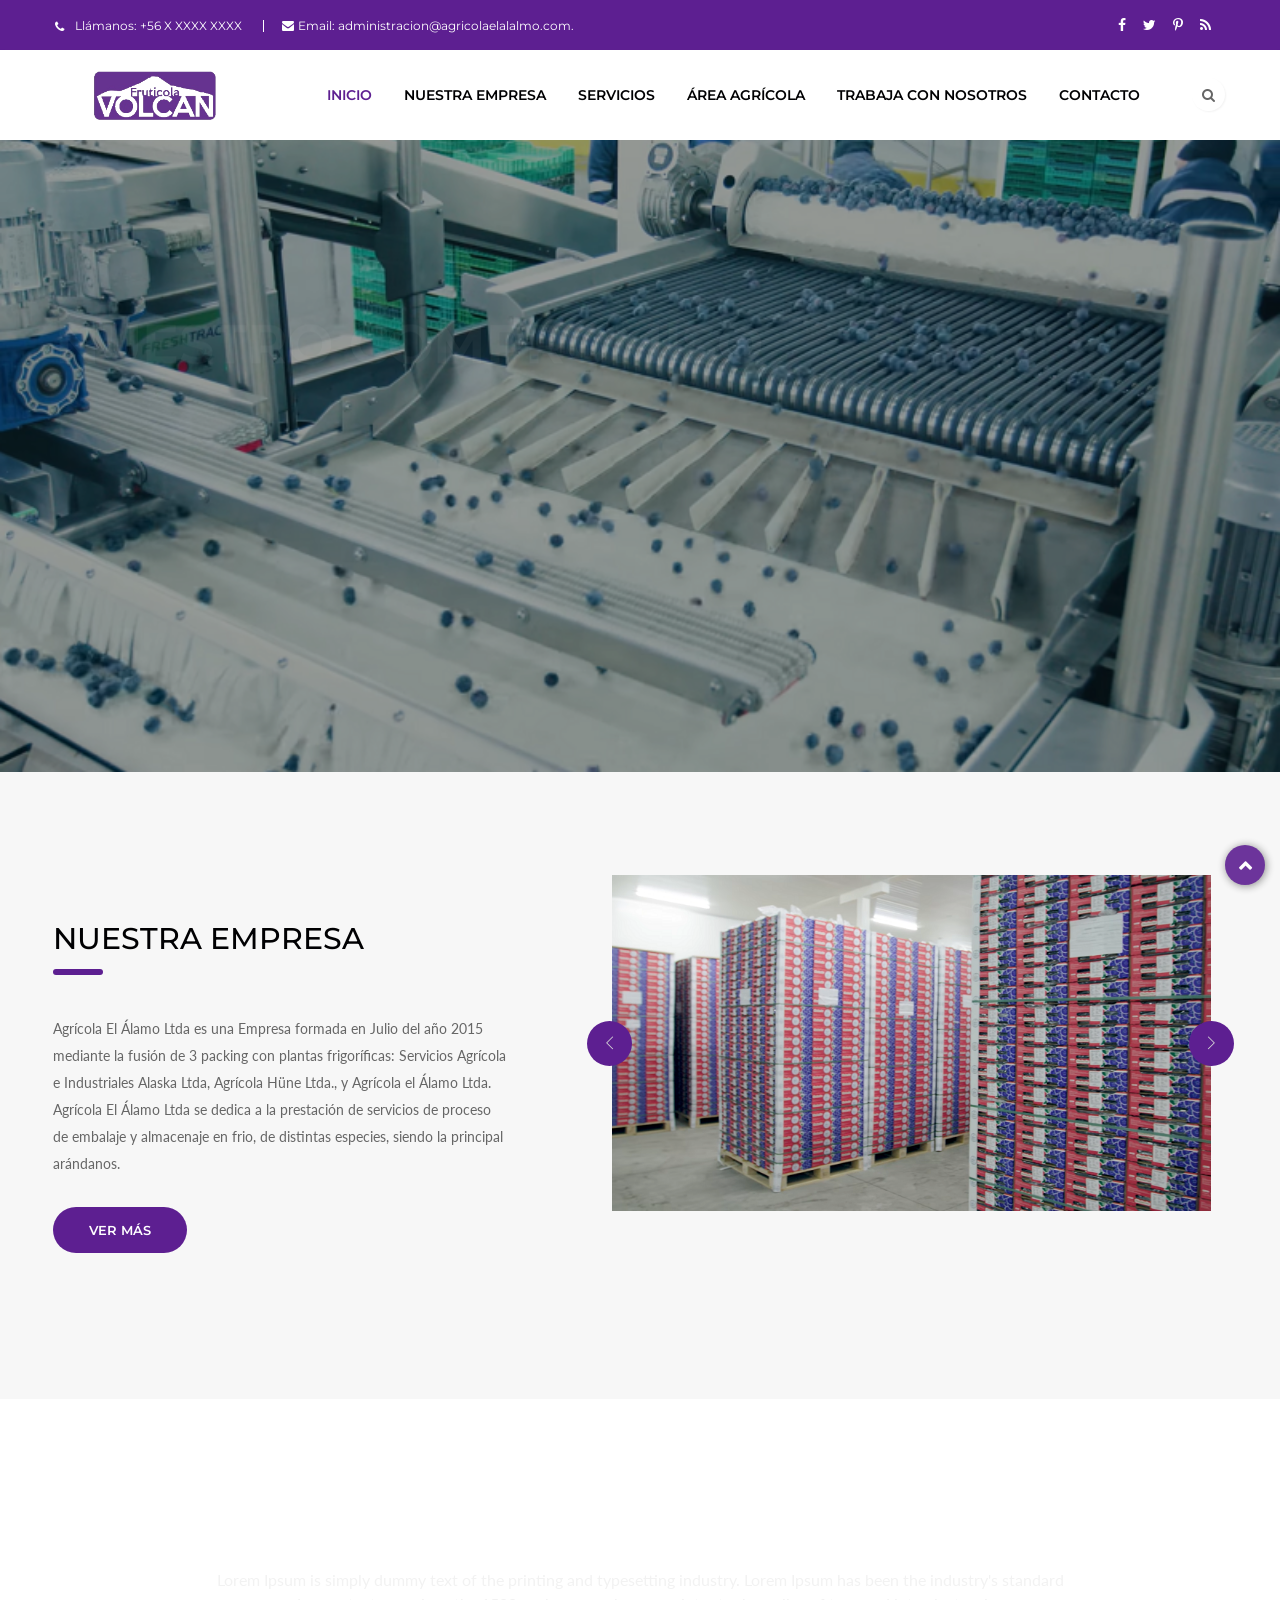
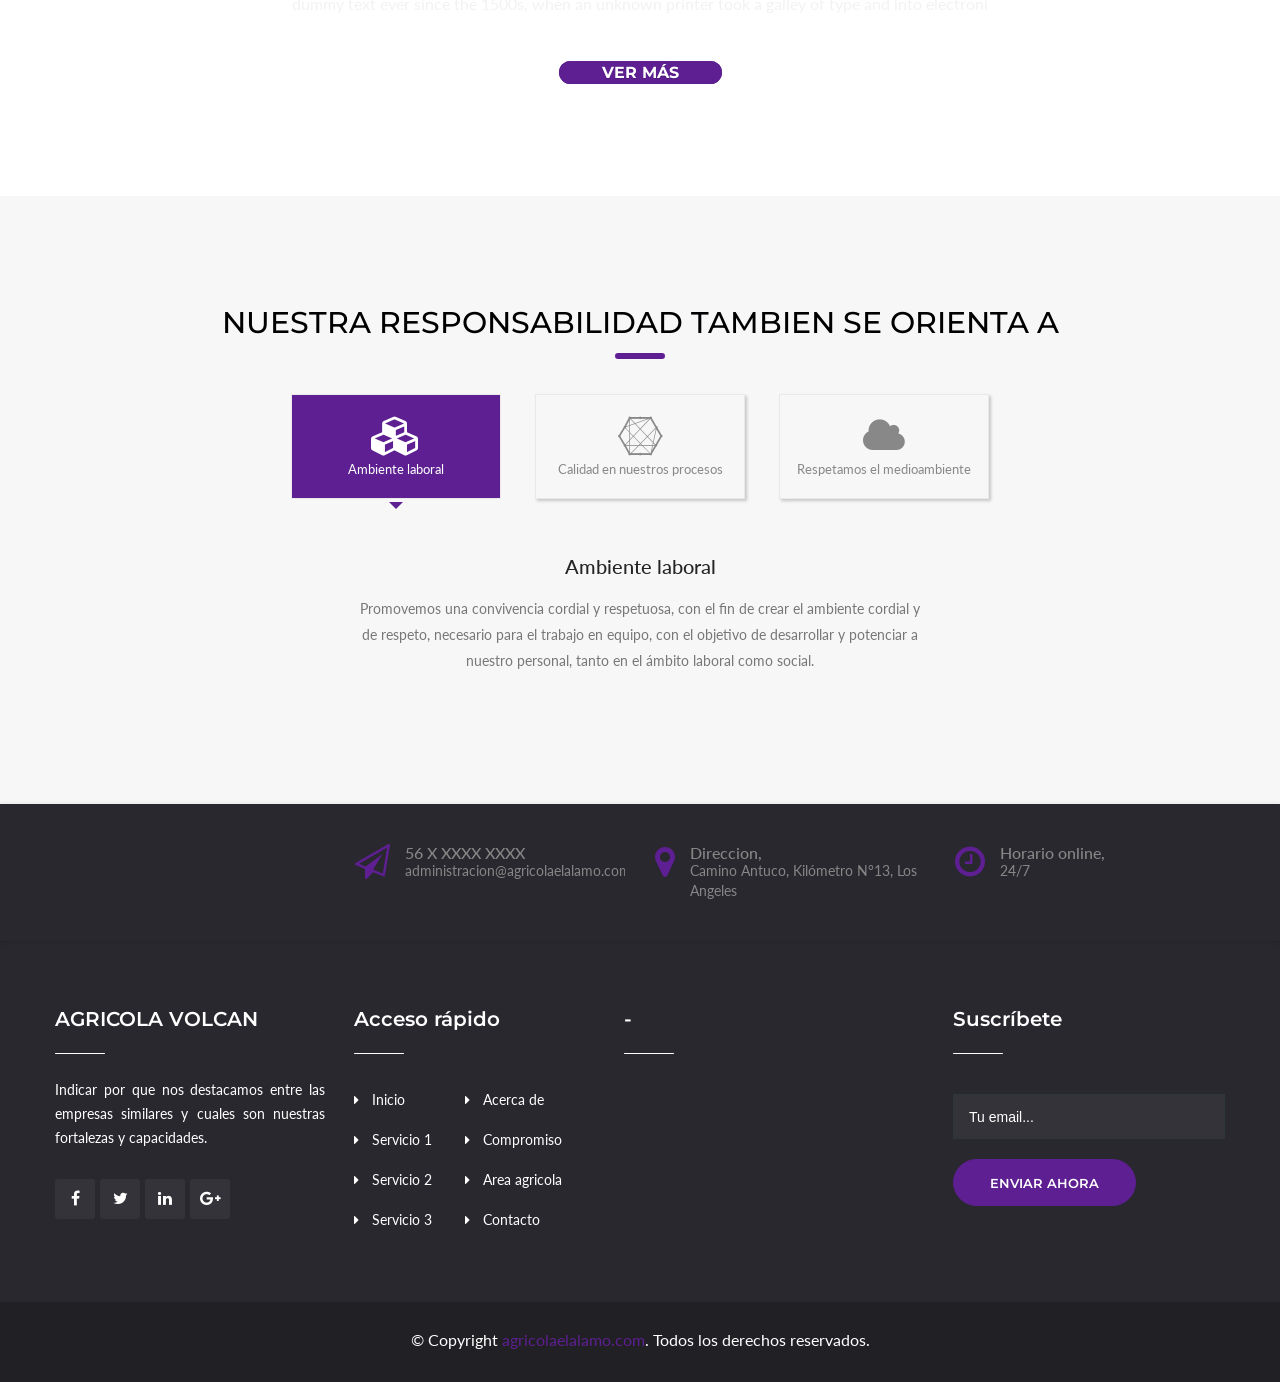
==== commit 52173ce2: "elimina seccion" ====
--- a/index.html
+++ b/index.html
@@ -317,7 +317,7 @@
 						</div>
 						<div class="content">
 							<p>Agrícola El Álamo Ltda  es una Empresa formada en Julio del año 2015 mediante la fusión de 3 packing con plantas frigoríficas: Servicios Agrícola e Industriales Alaska Ltda, Agrícola Hüne Ltda.,  y Agrícola el Álamo Ltda.
-Agrícola El Álamo Ltda  se dedica  a la prestación de servicios de proceso de embalaje y  almacenaje en frio, de distintas especies, siendo la principal arándanos.
+							Agrícola El Álamo Ltda  se dedica  a la prestación de servicios de proceso de embalaje y  almacenaje en frio, de distintas especies, siendo la principal arándanos.
 </p>
 						</div>
 						<div class="bottom">
@@ -342,252 +342,7 @@
 		</section>
         
 
-<section class="flat-tab-services">
-            <div class="container">
-                <div class="row">
-                    <div class="col-md-12">
-                        <div class="flat-title style1 center">
-                            <h2>Our Services</h2>
-                        </div>
-                    </div>
-                </div>
-                <div class="row">
-                    <div class="col-md-12">
-                        <div class="tab-services">
-                            <div class="tab-list-services">
-                                <div class="tab-item active">
-                                    <div class="box-tab">
-                                        <h4>Business Services</h4>
-                                    <p>The best choose</p>
-                                    </div>
-                                </div><!-- /.tab-item -->
-                                <div class="tab-item">
-                                    <div class="box-tab">
-                                        <h4>Web Design</h4>
-                                    <p>The best choose</p>
-                                    </div>
-                                </div><!-- /.tab-item -->
-                                <div class="tab-item">
-                                    <div class="box-tab">
-                                        <h4>Travel & Aviation</h4>
-                                    <p>The best choose</p>
-                                    </div>
-                                </div><!-- /.tab-item -->
-                                <div class="tab-item">
-                                    <div class="box-tab">
-                                        <h4>Design Services</h4>
-                                    <p>The best choose</p>
-                                    </div>
-                                </div><!-- /.tab-item -->
-                                <div class="tab-item">
-                                    <div class="box-tab">
-                                        <h4>Marketing Online</h4>
-                                    <p>The best choose</p>
-                                    </div>
-                                </div><!-- /.tab-item -->
-                                <div class="clearfix">
-                                </div>
-                            </div><!-- /.tab-list-about -->
-                            <div class="content-tab">
-                                <div class="content-inner">
-                                    <div class="one-half">
-                                        <div class="text-tabs">
-                                            <div class="text-content">
-                                                <h3>Services Packages</h3>
-                                                <p>Lorem Ipsum is simply dummy text of the printing and typesetting industry. Lorem Ipsum has been the industry's standard dummy text ever since the 1500s, when an unknown printer took a galley of type and scrambled it to make a type specimen book.</p>
-                                            </div>
-                                            <div class="text-content">
-                                                <h3>We are offer</h3>
-                                                <div class="text-list">
-                                                    <div class="image">
-                                                        <img src="images/services/01.jpg" alt="">
-                                                    </div>
-                                                    <ul>
-                                                        <li>
-                                                            Lorem Ipsum is simply dummy text of the
-                                                        </li>
-                                                        <li>
-                                                            And typesetting industry. Lorem Ipsum
-                                                        </li>
-                                                        <li>
-                                                            Has been the industry's standard dummy
-                                                        </li>
-                                                        <li>
-                                                            Ever since the 1500s, when an unknown
-                                                        </li>
-                                                    </ul>
-                                                </div>
-                                            </div>
-                                        </div><!-- /.text-tabs -->
-                                    </div><!-- /.one-half -->
-                                    <div class="one-half">
-                                        <div class="video-content">
-                                            <a class="fancybox" data-type="iframe" href="https://www.youtube.com/embed/2Ge1GGitzLw?autoplay=1"> 
-                                            <img src="images/page/video-1.jpg" alt="images">
-                                        </a>
-                                        </div>
-                                    </div><!-- /.one-half -->
-                                    <div class="clearfix"></div>
-                                </div><!-- /.content-inner -->
-                                <div class="content-inner">
-                                    <div class="one-half">
-                                        <div class="text-tabs">
-                                            <div class="text-content">
-                                                <h3>Services</h3>
-                                                <p>Lorem Ipsum is simply dummy text of the printing and typesetting industry. Lorem Ipsum has been the industry's standard dummy text ever since the 1500s, when an unknown printer took a galley of type and scrambled it to make a type specimen book. When an unknown printer took a galley of type and scrambled it to make a type specimen book.</p>
-                                            </div>
-                                            <div class="text-content">
-                                                <h3>Services Packages</h3>
-                                                <div class="text-list">
-                                                    <div class="image">
-                                                        <img src="images/services/01.jpg" alt="">
-                                                    </div>
-                                                    <ul>
-                                                        <li>
-                                                            Lorem Ipsum is simply dummy text of the
-                                                        </li>
-                                                        <li>
-                                                            And typesetting industry. Lorem Ipsum
-                                                        </li>
-                                                        <li>
-                                                            Ever since the 1500s, when an unknown
-                                                        </li>
-                                                    </ul>
-                                                </div>
-                                            </div>
-                                        </div><!-- /.text-tabs -->
-                                    </div><!-- /.one-half -->
-                                    <div class="one-half">
-                                        <div class="video-content">
-                                            <a class="fancybox" data-type="iframe" href="https://www.youtube.com/embed/2Ge1GGitzLw?autoplay=1"> 
-                                            <img src="images/page/video-1.jpg" alt="images">
-                                        </a>
-                                        </div>
-                                    </div><!-- /.one-half -->
-                                    <div class="clearfix"></div>
-                                </div><!-- /.content-inner -->
-                                <div class="content-inner">
-                                    <div class="one-half">
-                                        <div class="text-tabs">
-                                            <div class="text-content">
-                                                <h3>Services Packages</h3>
-                                                <p>Lorem Ipsum is simply dummy text of the printing and typesetting industry. Lorem Ipsum has been the industry's standard dummy text ever since the 1500s.</p>
-                                            </div>
-                                            <div class="text-content">
-                                                <h3>Services</h3>
-                                                <div class="text-list">
-                                                    <div class="image">
-                                                        <img src="images/services/01.jpg" alt="">
-                                                    </div>
-                                                    <ul>
-                                                        <li>
-                                                            Lorem Ipsum is simply dummy text of the
-                                                        </li>
-                                                        <li>
-                                                            And typesetting industry. Lorem Ipsum
-                                                        </li>
-                                                        <li>
-                                                            Has been the industry's standard dummy
-                                                        </li>
-                                                        <li>
-                                                            Ever since the 1500s, when an unknown
-                                                        </li>
-                                                    </ul>
-                                                </div>
-                                            </div>
-                                        </div><!-- /.text-tabs -->
-                                    </div><!-- /.one-half -->
-                                    <div class="one-half">
-                                        <div class="video-content">
-                                            <a class="fancybox" data-type="iframe" href="https://www.youtube.com/embed/2Ge1GGitzLw?autoplay=1"> 
-                                            <img src="images/page/video-1.jpg" alt="images">
-                                        </a>
-                                        </div>
-                                    </div><!-- /.one-half -->
-                                    <div class="clearfix"></div>
-                                </div><!-- /.content-inner -->
-                                <div class="content-inner">
-                                    <div class="one-half">
-                                        <div class="text-tabs">
-                                            <div class="text-content">
-                                                <h3>Services Packages</h3>
-                                                <p>Lorem Ipsum is simply dummy text of the printing and typesetting industry.</p>
-                                                <p>Lorem Ipsum is simply dummy text of the printing and typesetting industry. Lorem Ipsum has been the industry's standard dummy text ever since the 1500s, when an unknown printer took a galley of type and scrambled it to make a type specimen book.</p>
-                                            </div>
-                                            <div class="text-content">
-                                                <h3>Services Packages</h3>
-                                                <div class="text-list">
-                                                    <div class="image">
-                                                        <img src="images/services/01.jpg" alt="">
-                                                    </div>
-                                                    <ul>
-                                                        <li>
-                                                            Lorem Ipsum is simply dummy text of the
-                                                        </li>
-                                                        <li>
-                                                            And typesetting industry. Lorem Ipsum
-                                                        </li>
-                                                    </ul>
-                                                </div>
-                                            </div>
-                                        </div><!-- /.text-tabs -->
-                                    </div><!-- /.one-half -->
-                                    <div class="one-half">
-                                        <div class="video-content">
-                                            <a class="fancybox" data-type="iframe" href="https://www.youtube.com/embed/2Ge1GGitzLw?autoplay=1"> 
-                                            <img src="images/page/video-1.jpg" alt="images">
-                                        </a>
-                                        </div>
-                                    </div><!-- /.one-half -->
-                                    <div class="clearfix"></div>
-                                </div><!-- /.content-inner -->
-                                <div class="content-inner">
-                                    <div class="one-half">
-                                        <div class="text-tabs">
-                                            <div class="text-content">
-                                                <h3>Services </h3>
-                                                <p>Lorem Ipsum is simply dummy text of the printing and typesetting industry. Lorem Ipsum has been the industry's standard dummy text ever since the 1500s, when an unknown printer took a galley of type and scrambled it to make a type specimen book.</p>
-                                                <p>Lorem Ipsum is simply dummy text of the printing and typesetting industry. Lorem Ipsum has been the industry's standard dummy text ever since the 1500s.</p>
-                                            </div>
-                                            <div class="text-content">
-                                                <h3>Services Packages</h3>
-                                                <div class="text-list">
-                                                    <div class="image">
-                                                        <img src="images/services/01.jpg" alt="">
-                                                    </div>
-                                                    <ul>
-                                                        <li>
-                                                            Lorem Ipsum is simply dummy text of the
-                                                        </li>
-                                                        <li>
-                                                            And typesetting industry. Lorem Ipsum
-                                                        </li>
-                                                        <li>
-                                                            Has been the industry's standard dummy
-                                                        </li>
-                                                        <li>
-                                                            Ever since the 1500s, when an unknown
-                                                        </li>
-                                                    </ul>
-                                                </div>
-                                            </div>
-                                        </div><!-- /.text-tabs -->
-                                    </div><!-- /.one-half -->
-                                    <div class="one-half">
-                                        <div class="video-content">
-                                            <a class="fancybox" data-type="iframe" href="https://www.youtube.com/embed/2Ge1GGitzLw?autoplay=1"> 
-                                            <img src="images/page/video-1.jpg" alt="images">
-                                        </a>
-                                        </div>
-                                    </div><!-- /.one-half -->
-                                    <div class="clearfix"></div>
-                                </div><!-- /.content-inner -->
-                            </div><!-- /.content-tab -->
-                        </div>
-                    </div>
-                </div>
-            </div>
-        </section>
+
         <section class="flat-submit parallax parallax5 scroll">
             <div class="container">
                 <div class="row">
--- a/revolution/css/layers.css
+++ b/revolution/css/layers.css
@@ -0,0 +1,5950 @@
+/*-----------------------------------------------------------------------------
+
+-	Revolution Slider 5.0 Layer Style Settings -
+
+Screen Stylesheet
+
+version:   	5.0.0
+date:      	18/03/15
+author:		themepunch
+email:     	info@themepunch.com
+website:   	http://www.themepunch.com
+-----------------------------------------------------------------------------*/
+
+* {
+    -webkit-box-sizing: border-box;
+    -moz-box-sizing: border-box;
+    box-sizing: border-box;
+}
+
+.tp-caption.Twitter-Content a,.tp-caption.Twitter-Content a:visited
+{
+	color:#0084B4!important;
+}
+
+.tp-caption.Twitter-Content a:hover
+{
+	color:#0084B4!important;
+	text-decoration:underline!important;
+}
+
+.tp-caption.medium_grey,.medium_grey
+{
+	background-color:#888;
+	border-style:none;
+	border-width:0;
+	color:#fff;
+	font-family:"Poppins";
+	font-size:20px;
+	font-weight:700;
+	line-height:20px;
+	margin:0;
+	padding:2px 4px;
+	position:absolute;
+	text-shadow:0 2px 5px rgba(0,0,0,0.5);
+	white-space:nowrap;
+}
+
+.tp-caption.small_text,.small_text
+{
+	border-style:none;
+	border-width:0;
+	color:#fff;
+	font-family:"Poppins";
+	font-size:14px;
+	font-weight:700;
+	line-height:20px;
+	margin:0;
+	position:absolute;
+	text-shadow:0 2px 5px rgba(0,0,0,0.5);
+	white-space:nowrap;
+}
+
+.tp-caption.medium_text,.medium_text
+{
+	border-style:none;
+	border-width:0;
+	color:#fff;
+	font-family:"Poppins";
+	font-size:20px;
+	font-weight:700;
+	line-height:20px;
+	margin:0;
+	position:absolute;
+	text-shadow:0 2px 5px rgba(0,0,0,0.5);
+	white-space:nowrap;
+}
+
+.tp-caption.large_text,.large_text
+{
+	border-style:none;
+	border-width:0;
+	color:#fff;
+	font-family:"Poppins";
+	font-size:40px;
+	font-weight:700;
+	line-height:40px;
+	margin:0;
+	position:absolute;
+	text-shadow:0 2px 5px rgba(0,0,0,0.5);
+	white-space:nowrap;
+}
+
+.tp-caption.very_large_text,.very_large_text
+{
+	border-style:none;
+	border-width:0;
+	color:#fff;
+	font-family:"Poppins";
+	font-size:60px;
+	font-weight:700;
+	letter-spacing:-2px;
+	line-height:60px;
+	margin:0;
+	position:absolute;
+	text-shadow:0 2px 5px rgba(0,0,0,0.5);
+	white-space:nowrap;
+}
+
+.tp-caption.very_big_white,.very_big_white
+{
+	background-color:#000;
+	border-style:none;
+	border-width:0;
+	color:#fff;
+	font-family:"Poppins";
+	font-size:60px;
+	font-weight:800;
+	line-height:60px;
+	margin:0;
+	padding:1px 4px 0;
+	position:absolute;
+	text-shadow:none;
+	white-space:nowrap;
+}
+
+.tp-caption.very_big_black,.very_big_black
+{
+	background-color:#fff;
+	border-style:none;
+	border-width:0;
+	color:#000;
+	font-family:"Poppins";
+	font-size:60px;
+	font-weight:700;
+	line-height:60px;
+	margin:0;
+	padding:1px 4px 0;
+	position:absolute;
+	text-shadow:none;
+	white-space:nowrap;
+}
+
+.tp-caption.modern_medium_fat,.modern_medium_fat
+{
+	border-style:none;
+	border-width:0;
+	color:#000;
+	font-family:"Poppins", sans-serif;
+	font-size:24px;
+	font-weight:800;
+	line-height:20px;
+	margin:0;
+	position:absolute;
+	text-shadow:none;
+	white-space:nowrap;
+}
+
+.tp-caption.modern_medium_fat_white,.modern_medium_fat_white
+{
+	border-style:none;
+	border-width:0;
+	color:#fff;
+	font-family:"Poppins", sans-serif;
+	font-size:24px;
+	font-weight:800;
+	line-height:20px;
+	margin:0;
+	position:absolute;
+	text-shadow:none;
+	white-space:nowrap;
+}
+
+.tp-caption.modern_medium_light,.modern_medium_light
+{
+	border-style:none;
+	border-width:0;
+	color:#000;
+	font-family:"Poppins", sans-serif;
+	font-size:24px;
+	font-weight:300;
+	line-height:20px;
+	margin:0;
+	position:absolute;
+	text-shadow:none;
+	white-space:nowrap;
+}
+
+.tp-caption.modern_big_bluebg,.modern_big_bluebg
+{
+	background-color:#4e5b6c;
+	border-style:none;
+	border-width:0;
+	color:#fff;
+	font-family:"Poppins", sans-serif;
+	font-size:30px;
+	font-weight:800;
+	letter-spacing:0;
+	line-height:36px;
+	margin:0;
+	padding:3px 10px;
+	position:absolute;
+	text-shadow:none;
+}
+
+.tp-caption.modern_big_redbg,.modern_big_redbg
+{
+	background-color:#de543e;
+	border-style:none;
+	border-width:0;
+	color:#fff;
+	font-family:"Poppins", sans-serif;
+	font-size:30px;
+	font-weight:300;
+	letter-spacing:0;
+	line-height:36px;
+	margin:0;
+	padding:1px 10px 3px;
+	position:absolute;
+	text-shadow:none;
+}
+
+.tp-caption.modern_small_text_dark,.modern_small_text_dark
+{
+	border-style:none;
+	border-width:0;
+	color:#555;
+	font-family:"Poppins";
+	font-size:14px;
+	line-height:22px;
+	margin:0;
+	position:absolute;
+	text-shadow:none;
+	white-space:nowrap;
+}
+
+.tp-caption.boxshadow,.boxshadow
+{		
+	box-shadow:0 0 20px rgba(0,0,0,0.5);
+}
+
+.tp-caption.black,.black
+{
+	color:#000;
+	text-shadow:none;
+}
+
+.tp-caption.noshadow,.noshadow
+{
+	text-shadow:none;
+}
+
+.tp-caption.thinheadline_dark,.thinheadline_dark
+{
+	background-color:transparent;
+	color:rgba(0,0,0,0.85);
+	font-family:"Poppins";
+	font-size:30px;
+	font-weight:300;
+	line-height:30px;
+	position:absolute;
+	text-shadow:none;
+}
+
+.tp-caption.thintext_dark,.thintext_dark
+{
+	background-color:transparent;
+	color:rgba(0,0,0,0.85);
+	font-family:"Poppins";
+	font-size:16px;
+	font-weight:300;
+	line-height:26px;
+	position:absolute;
+	text-shadow:none;
+}
+
+.tp-caption.largeblackbg,.largeblackbg
+{
+	
+	
+	background-color:#000;
+	border-radius:0;
+	color:#fff;
+	font-family:"Poppins";
+	font-size:50px;
+	font-weight:300;
+	line-height:70px;
+	padding:0 20px;
+	position:absolute;
+	text-shadow:none;
+}
+
+.tp-caption.largepinkbg,.largepinkbg
+{
+	
+	
+	background-color:#db4360;
+	border-radius:0;
+	color:#fff;
+	font-family:"Poppins";
+	font-size:50px;
+	font-weight:300;
+	line-height:70px;
+	padding:0 20px;
+	position:absolute;
+	text-shadow:none;
+}
+
+.tp-caption.largewhitebg,.largewhitebg
+{
+	
+	
+	background-color:#fff;
+	border-radius:0;
+	color:#000;
+	font-family:"Poppins";
+	font-size:50px;
+	font-weight:300;
+	line-height:70px;
+	padding:0 20px;
+	position:absolute;
+	text-shadow:none;
+}
+
+.tp-caption.largegreenbg,.largegreenbg
+{
+	
+	
+	background-color:#67ae73;
+	border-radius:0;
+	color:#fff;
+	font-family:"Poppins";
+	font-size:50px;
+	font-weight:300;
+	line-height:70px;
+	padding:0 20px;
+	position:absolute;
+	text-shadow:none;
+}
+
+.tp-caption.excerpt,.excerpt
+{
+	background-color:rgba(0,0,0,1);
+	border-color:#fff;
+	border-style:none;
+	border-width:0;
+	color:#fff;
+	font-family:"Poppins";
+	font-size:36px;
+	font-weight:700;
+	height:auto;
+	letter-spacing:-1.5px;
+	line-height:36px;
+	margin:0;
+	padding:1px 4px 0;
+	text-decoration:none;
+	text-shadow:none;
+	white-space:normal!important;
+	width:150px;
+}
+
+.tp-caption.large_bold_grey,.large_bold_grey
+{
+	background-color:transparent;
+	border-color:#ffd658;
+	border-style:none;
+	border-width:0;
+	color:#666;
+	font-family:"Poppins";
+	font-size:60px;
+	font-weight:800;
+	line-height:60px;
+	margin:0;
+	padding:1px 4px 0;
+	text-decoration:none;
+	text-shadow:none;
+}
+
+.tp-caption.medium_thin_grey,.medium_thin_grey
+{
+	background-color:transparent;
+	border-color:#ffd658;
+	border-style:none;
+	border-width:0;
+	color:#666;
+	font-family:"Poppins";
+	font-size:34px;
+	font-weight:300;
+	line-height:30px;
+	margin:0;
+	padding:1px 4px 0;
+	text-decoration:none;
+	text-shadow:none;
+}
+
+.tp-caption.small_thin_grey,.small_thin_grey
+{
+	background-color:transparent;
+	border-color:#ffd658;
+	border-style:none;
+	border-width:0;
+	color:#757575;
+	font-family:"Poppins";
+	font-size:18px;
+	font-weight:300;
+	line-height:26px;
+	margin:0;
+	padding:1px 4px 0;
+	text-decoration:none;
+	text-shadow:none;
+}
+
+.tp-caption.lightgrey_divider,.lightgrey_divider
+{
+	background-color:rgba(235,235,235,1);
+	background-position:initial;
+	background-repeat:initial;
+	border-color:#222;
+	border-style:none;
+	border-width:0;
+	height:3px;
+	text-decoration:none;
+	width:370px;
+}
+
+.tp-caption.large_bold_darkblue,.large_bold_darkblue
+{
+	background-color:transparent;
+	border-color:#ffd658;
+	border-style:none;
+	border-width:0;
+	color:#34495e;
+	font-family:"Poppins";
+	font-size:58px;
+	font-weight:800;
+	line-height:60px;
+	text-decoration:none;
+}
+
+.tp-caption.medium_bg_darkblue,.medium_bg_darkblue
+{
+	background-color:#34495e;
+	border-color:#ffd658;
+	border-style:none;
+	border-width:0;
+	color:#fff;
+	font-family:"Poppins";
+	font-size:20px;
+	font-weight:800;
+	line-height:20px;
+	padding:10px;
+	text-decoration:none;
+}
+
+.tp-caption.medium_bold_red,.medium_bold_red
+{
+	background-color:transparent;
+	border-color:#ffd658;
+	border-style:none;
+	border-width:0;
+	color:#e33a0c;
+	font-family:"Poppins";
+	font-size:24px;
+	font-weight:800;
+	line-height:30px;
+	padding:0;
+	text-decoration:none;
+}
+
+.tp-caption.medium_light_red,.medium_light_red
+{
+	background-color:transparent;
+	border-color:#ffd658;
+	border-style:none;
+	border-width:0;
+	color:#e33a0c;
+	font-family:"Poppins";
+	font-size:21px;
+	font-weight:300;
+	line-height:26px;
+	padding:0;
+	text-decoration:none;
+}
+
+.tp-caption.medium_bg_red,.medium_bg_red
+{
+	background-color:#e33a0c;
+	border-color:#ffd658;
+	border-style:none;
+	border-width:0;
+	color:#fff;
+	font-family:"Poppins";
+	font-size:20px;
+	font-weight:800;
+	line-height:20px;
+	padding:10px;
+	text-decoration:none;
+}
+
+.tp-caption.medium_bold_orange,.medium_bold_orange
+{
+	background-color:transparent;
+	border-color:#ffd658;
+	border-style:none;
+	border-width:0;
+	color:#f39c12;
+	font-family:"Poppins";
+	font-size:24px;
+	font-weight:800;
+	line-height:30px;
+	text-decoration:none;
+}
+
+.tp-caption.medium_bg_orange,.medium_bg_orange
+{
+	background-color:#f39c12;
+	border-color:#ffd658;
+	border-style:none;
+	border-width:0;
+	color:#fff;
+	font-family:"Poppins";
+	font-size:20px;
+	font-weight:800;
+	line-height:20px;
+	padding:10px;
+	text-decoration:none;
+}
+
+.tp-caption.grassfloor,.grassfloor
+{
+	background-color:rgba(160,179,151,1);
+	border-color:#222;
+	border-style:none;
+	border-width:0;
+	height:150px;
+	text-decoration:none;
+	width:4000px;
+}
+
+.tp-caption.large_bold_white,.large_bold_white
+{
+	background-color:transparent;
+	border-color:#ffd658;
+	border-style:none;
+	border-width:0;
+	color:#fff;
+	font-family:"Poppins";
+	font-size:58px;
+	font-weight:800;
+	line-height:60px;
+	text-decoration:none;
+}
+
+.tp-caption.medium_light_white,.medium_light_white
+{
+	background-color:transparent;
+	border-color:#ffd658;
+	border-style:none;
+	border-width:0;
+	color:#fff;
+	font-family:"Poppins";
+	font-size:30px;
+	font-weight:300;
+	line-height:36px;
+	padding:0;
+	text-decoration:none;
+}
+
+.tp-caption.mediumlarge_light_white,.mediumlarge_light_white
+{
+	background-color:transparent;
+	border-color:#ffd658;
+	border-style:none;
+	border-width:0;
+	color:#fff;
+	font-family:"Poppins";
+	font-size:34px;
+	font-weight:300;
+	line-height:40px;
+	padding:0;
+	text-decoration:none;
+}
+
+.tp-caption.mediumlarge_light_white_center,.mediumlarge_light_white_center
+{
+	background-color:transparent;
+	border-color:#ffd658;
+	border-style:none;
+	border-width:0;
+	color:#fff;
+	font-family:"Poppins";
+	font-size:34px;
+	font-weight:300;
+	line-height:40px;
+	padding:0;
+	text-align:center;
+	text-decoration:none;
+}
+
+.tp-caption.medium_bg_asbestos,.medium_bg_asbestos
+{
+	background-color:#7f8c8d;
+	border-color:#ffd658;
+	border-style:none;
+	border-width:0;
+	color:#fff;
+	font-family:"Poppins";
+	font-size:20px;
+	font-weight:800;
+	line-height:20px;
+	padding:10px;
+	text-decoration:none;
+}
+
+.tp-caption.medium_light_black,.medium_light_black
+{
+	background-color:transparent;
+	border-color:#ffd658;
+	border-style:none;
+	border-width:0;
+	color:#000;
+	font-family:"Poppins";
+	font-size:30px;
+	font-weight:300;
+	line-height:36px;
+	padding:0;
+	text-decoration:none;
+}
+
+.tp-caption.large_bold_black,.large_bold_black
+{
+	background-color:transparent;
+	border-color:#ffd658;
+	border-style:none;
+	border-width:0;
+	color:#000;
+	font-family:"Poppins";
+	font-size:58px;
+	font-weight:800;
+	line-height:60px;
+	text-decoration:none;
+}
+
+.tp-caption.mediumlarge_light_darkblue,.mediumlarge_light_darkblue
+{
+	background-color:transparent;
+	border-color:#ffd658;
+	border-style:none;
+	border-width:0;
+	color:#34495e;
+	font-family:"Poppins";
+	font-size:34px;
+	font-weight:300;
+	line-height:40px;
+	padding:0;
+	text-decoration:none;
+}
+
+.tp-caption.small_light_white,.small_light_white
+{
+	background-color:transparent;
+	border-color:#ffd658;
+	border-style:none;
+	border-width:0;
+	color:#fff;
+	font-family:"Poppins";
+	font-size:17px;
+	font-weight:300;
+	line-height:28px;
+	padding:0;
+	text-decoration:none;
+}
+
+.tp-caption.roundedimage,.roundedimage
+{
+	border-color:#222;
+	border-style:none;
+	border-width:0;
+}
+
+.tp-caption.large_bg_black,.large_bg_black
+{
+	background-color:#000;
+	border-color:#ffd658;
+	border-style:none;
+	border-width:0;
+	color:#fff;
+	font-family:"Poppins";
+	font-size:40px;
+	font-weight:800;
+	line-height:40px;
+	padding:10px 20px 15px;
+	text-decoration:none;
+}
+
+.tp-caption.mediumwhitebg,.mediumwhitebg
+{
+	background-color:#fff;
+	border-color:#000;
+	border-style:none;
+	border-width:0;
+	color:#000;
+	font-family:"Poppins";
+	font-size:30px;
+	font-weight:300;
+	line-height:30px;
+	padding:5px 15px 10px;
+	text-decoration:none;
+	text-shadow:none;
+}
+
+.tp-caption.maincaption,.maincaption
+{
+	background-color:transparent;
+	border-color:#000;
+	border-style:none;
+	border-width:0;
+	color:#212a40;
+	font-family:roboto;
+	font-size:33px;
+	font-weight:500;
+	line-height:43px;
+	text-decoration:none;
+	text-shadow:none;
+}
+
+.tp-caption.miami_title_60px,.miami_title_60px
+{
+	background-color:transparent;
+	border-color:#000;
+	border-style:none;
+	border-width:0;
+	color:#fff;
+	font-family:"Source Sans Pro";
+	font-size:60px;
+	font-weight:700;
+	letter-spacing:1px;
+	line-height:60px;
+	text-decoration:none;
+	text-shadow:none;
+}
+
+.tp-caption.miami_subtitle,.miami_subtitle
+{
+	background-color:transparent;
+	border-color:#000;
+	border-style:none;
+	border-width:0;
+	color:rgba(255,255,255,0.65);
+	font-family:"Source Sans Pro";
+	font-size:17px;
+	font-weight:400;
+	letter-spacing:2px;
+	line-height:24px;
+	text-decoration:none;
+	text-shadow:none;
+}
+
+.tp-caption.divideline30px,.divideline30px
+{
+	background:#fff;
+	background-color:#fff;
+	border-color:#222;
+	border-style:none;
+	border-width:0;
+	height:2px;
+	min-width:30px;
+	text-decoration:none;
+}
+
+.tp-caption.Miami_nostyle,.Miami_nostyle
+{
+	border-color:#222;
+	border-style:none;
+	border-width:0;
+}
+
+.tp-caption.miami_content_light,.miami_content_light
+{
+	background-color:transparent;
+	border-color:#000;
+	border-style:none;
+	border-width:0;
+	color:#fff;
+	font-family:"Source Sans Pro";
+	font-size:22px;
+	font-weight:400;
+	letter-spacing:0;
+	line-height:28px;
+	text-decoration:none;
+	text-shadow:none;
+}
+
+.tp-caption.miami_title_60px_dark,.miami_title_60px_dark
+{
+	background-color:transparent;
+	border-color:#000;
+	border-style:none;
+	border-width:0;
+	color:#333;
+	font-family:"Source Sans Pro";
+	font-size:60px;
+	font-weight:700;
+	letter-spacing:1px;
+	line-height:60px;
+	text-decoration:none;
+	text-shadow:none;
+}
+
+.tp-caption.miami_content_dark,.miami_content_dark
+{
+	background-color:transparent;
+	border-color:#000;
+	border-style:none;
+	border-width:0;
+	color:#666;
+	font-family:"Source Sans Pro";
+	font-size:22px;
+	font-weight:400;
+	letter-spacing:0;
+	line-height:28px;
+	text-decoration:none;
+	text-shadow:none;
+}
+
+.tp-caption.divideline30px_dark,.divideline30px_dark
+{
+	background-color:#333;
+	border-color:#222;
+	border-style:none;
+	border-width:0;
+	height:2px;
+	min-width:30px;
+	text-decoration:none;
+}
+
+.tp-caption.ellipse70px,.ellipse70px
+{
+	background-color:rgba(0,0,0,0.14902);
+	border-color:#222;
+	border-radius:50px 50px 50px 50px;
+	border-style:none;
+	border-width:0;
+	cursor:pointer;
+	line-height:1px;
+	min-height:70px;
+	min-width:70px;
+	text-decoration:none;
+}
+
+.tp-caption.arrowicon,.arrowicon
+{
+	border-color:#222;
+	border-style:none;
+	border-width:0;
+	line-height:1px;
+}
+
+.tp-caption.MarkerDisplay,.MarkerDisplay
+{
+	background-color:transparent;
+	border-color:#000;
+	border-radius:0 0 0 0;
+	border-style:none;
+	border-width:0;
+	font-family:"Permanent Marker";
+	font-style:normal;
+	padding:0;
+	text-decoration:none;
+	text-shadow:none;
+}
+
+.tp-caption.Restaurant-Display,.Restaurant-Display
+{
+	background-color:transparent;
+	border-color:transparent;
+	border-radius:0 0 0 0;
+	border-style:none;
+	border-width:0;
+	color:#fff;
+	font-family:Roboto;
+	font-size:120px;
+	font-style:normal;
+	font-weight:700;
+	line-height:120px;
+	padding:0;
+	text-decoration:none;
+}
+
+.tp-caption.Restaurant-Cursive,.Restaurant-Cursive
+{
+	background-color:transparent;
+	border-color:transparent;
+	border-radius:0 0 0 0;
+	border-style:none;
+	border-width:0;
+	color:#fff;
+	font-family:"Nothing you could do";
+	font-size:30px;
+	font-style:normal;
+	font-weight:400;
+	letter-spacing:2px;
+	line-height:30px;
+	padding:0;
+	text-decoration:none;
+}
+
+.tp-caption.Restaurant-ScrollDownText,.Restaurant-ScrollDownText
+{
+	background-color:transparent;
+	border-color:transparent;
+	border-radius:0 0 0 0;
+	border-style:none;
+	border-width:0;
+	color:#fff;
+	font-family:Roboto;
+	font-size:17px;
+	font-style:normal;
+	font-weight:400;
+	letter-spacing:2px;
+	line-height:17px;
+	padding:0;
+	text-decoration:none;
+}
+
+.tp-caption.Restaurant-Description,.Restaurant-Description
+{
+	background-color:transparent;
+	border-color:transparent;
+	border-radius:0 0 0 0;
+	border-style:none;
+	border-width:0;
+	color:#fff;
+	font-family:Roboto;
+	font-size:20px;
+	font-style:normal;
+	font-weight:300;
+	letter-spacing:3px;
+	line-height:30px;
+	padding:0;
+	text-decoration:none;
+}
+
+.tp-caption.Restaurant-Price,.Restaurant-Price
+{
+	background-color:transparent;
+	border-color:transparent;
+	border-radius:0 0 0 0;
+	border-style:none;
+	border-width:0;
+	color:#fff;
+	font-family:Roboto;
+	font-size:30px;
+	font-style:normal;
+	font-weight:300;
+	letter-spacing:3px;
+	line-height:30px;
+	padding:0;
+	text-decoration:none;
+}
+
+.tp-caption.Restaurant-Menuitem,.Restaurant-Menuitem
+{
+	background-color:rgba(0,0,0,1.00);
+	border-color:transparent;
+	border-radius:0 0 0 0;
+	border-style:none;
+	border-width:0;
+	color:rgba(255,255,255,1.00);
+	font-family:Roboto;
+	font-size:17px;
+	font-style:normal;
+	font-weight:400;
+	letter-spacing:2px;
+	line-height:17px;
+	padding:10px 30px;
+	text-align:left;
+	text-decoration:none;
+}
+
+.tp-caption.Furniture-LogoText,.Furniture-LogoText
+{
+	background-color:transparent;
+	border-color:transparent;
+	border-radius:0 0 0 0;
+	border-style:none;
+	border-width:0;
+	color:rgba(230,207,163,1.00);
+	font-family:Raleway;
+	font-size:160px;
+	font-style:normal;
+	font-weight:300;
+	line-height:150px;
+	padding:0;
+	text-decoration:none;
+	text-shadow:none;
+}
+
+.tp-caption.Furniture-Plus,.Furniture-Plus
+{
+	background-color:rgba(255,255,255,1.00);
+	border-color:transparent;
+	border-radius:30px 30px 30px 30px;
+	border-style:none;
+	border-width:0;
+	box-shadow:rgba(0,0,0,0.1) 0 1px 3px;
+	color:rgba(230,207,163,1.00);
+	font-family:Raleway;
+	font-size:20px;
+	font-style:normal;
+	font-weight:400;
+	line-height:20px;
+	padding:6px 7px 4px;
+	text-decoration:none;
+	text-shadow:none;
+}
+
+.tp-caption.Furniture-Title,.Furniture-Title
+{
+	background-color:transparent;
+	border-color:transparent;
+	border-radius:0 0 0 0;
+	border-style:none;
+	border-width:0;
+	color:rgba(0,0,0,1.00);
+	font-family:Raleway;
+	font-size:20px;
+	font-style:normal;
+	font-weight:700;
+	letter-spacing:3px;
+	line-height:20px;
+	padding:0;
+	text-decoration:none;
+	text-shadow:none;
+}
+
+.tp-caption.Furniture-Subtitle,.Furniture-Subtitle
+{
+	background-color:transparent;
+	border-color:transparent;
+	border-radius:0 0 0 0;
+	border-style:none;
+	border-width:0;
+	color:rgba(0,0,0,1.00);
+	font-family:Raleway;
+	font-size:17px;
+	font-style:normal;
+	font-weight:300;
+	line-height:20px;
+	padding:0;
+	text-decoration:none;
+	text-shadow:none;
+}
+
+.tp-caption.Gym-Display,.Gym-Display
+{
+	background-color:transparent;
+	border-color:transparent;
+	border-radius:0 0 0 0;
+	border-style:none;
+	border-width:0;
+	color:rgba(255,255,255,1.00);
+	font-family:Raleway;
+	font-size:80px;
+	font-style:normal;
+	font-weight:900;
+	line-height:70px;
+	padding:0;
+	text-decoration:none;
+}
+
+.tp-caption.Gym-Subline,.Gym-Subline
+{
+	background-color:transparent;
+	border-color:transparent;
+	border-radius:0 0 0 0;
+	border-style:none;
+	border-width:0;
+	color:rgba(255,255,255,1.00);
+	font-family:Raleway;
+	font-size:30px;
+	font-style:normal;
+	font-weight:100;
+	letter-spacing:5px;
+	line-height:30px;
+	padding:0;
+	text-decoration:none;
+}
+
+.tp-caption.Gym-SmallText,.Gym-SmallText
+{
+	background-color:transparent;
+	border-color:transparent;
+	border-radius:0 0 0 0;
+	border-style:none;
+	border-width:0;
+	color:rgba(255,255,255,1.00);
+	font-family:Raleway;
+	font-size:17px;
+	font-style:normal;
+	font-weight:300;
+	line-height:22;
+	padding:0;
+	text-decoration:none;
+	text-shadow:none;
+}
+
+.tp-caption.Fashion-SmallText,.Fashion-SmallText
+{
+	background-color:transparent;
+	border-color:transparent;
+	border-radius:0 0 0 0;
+	border-style:none;
+	border-width:0;
+	color:rgba(255,255,255,1.00);
+	font-family:Raleway;
+	font-size:12px;
+	font-style:normal;
+	font-weight:600;
+	letter-spacing:2px;
+	line-height:20px;
+	padding:0;
+	text-decoration:none;
+}
+
+.tp-caption.Fashion-BigDisplay,.Fashion-BigDisplay
+{
+	background-color:transparent;
+	border-color:transparent;
+	border-radius:0 0 0 0;
+	border-style:none;
+	border-width:0;
+	color:rgba(0,0,0,1.00);
+	font-family:Raleway;
+	font-size:60px;
+	font-style:normal;
+	font-weight:900;
+	letter-spacing:2px;
+	line-height:60px;
+	padding:0;
+	text-decoration:none;
+}
+
+.tp-caption.Fashion-TextBlock,.Fashion-TextBlock
+{
+	background-color:transparent;
+	border-color:transparent;
+	border-radius:0 0 0 0;
+	border-style:none;
+	border-width:0;
+	color:rgba(0,0,0,1.00);
+	font-family:Raleway;
+	font-size:20px;
+	font-style:normal;
+	font-weight:400;
+	letter-spacing:2px;
+	line-height:40px;
+	padding:0;
+	text-decoration:none;
+}
+
+.tp-caption.Sports-Display,.Sports-Display
+{
+	background-color:transparent;
+	border-color:transparent;
+	border-radius:0 0 0 0;
+	border-style:none;
+	border-width:0;
+	color:rgba(255,255,255,1.00);
+	font-family:Raleway;
+	font-size:130px;
+	font-style:normal;
+	font-weight:100;
+	letter-spacing:13px;
+	line-height:130px;
+	padding:0;
+	text-decoration:none;
+}
+
+.tp-caption.Sports-DisplayFat,.Sports-DisplayFat
+{
+	background-color:transparent;
+	border-color:transparent;
+	border-radius:0 0 0 0;
+	border-style:none;
+	border-width:0;
+	color:rgba(255,255,255,1.00);
+	font-family:Raleway;
+	font-size:130px;
+	font-style:normal;
+	font-weight:900;
+	line-height:130px;
+	padding:0;
+	text-decoration:none;
+}
+
+.tp-caption.Sports-Subline,.Sports-Subline
+{
+	background-color:transparent;
+	border-color:transparent;
+	border-radius:0 0 0 0;
+	border-style:none;
+	border-width:0;
+	color:rgba(0,0,0,1.00);
+	font-family:Raleway;
+	font-size:32px;
+	font-style:normal;
+	font-weight:400;
+	letter-spacing:4px;
+	line-height:32px;
+	padding:0;
+	text-decoration:none;
+}
+
+.tp-caption.Instagram-Caption,.Instagram-Caption
+{
+	background-color:transparent;
+	border-color:transparent;
+	border-radius:0 0 0 0;
+	border-style:none;
+	border-width:0;
+	color:rgba(255,255,255,1.00);
+	font-family:Roboto;
+	font-size:20px;
+	font-style:normal;
+	font-weight:900;
+	line-height:20px;
+	padding:0;
+	text-decoration:none;
+}
+
+.tp-caption.News-Title,.News-Title
+{
+	background-color:transparent;
+	border-color:transparent;
+	border-radius:0 0 0 0;
+	border-style:none;
+	border-width:0;
+	color:rgba(255,255,255,1.00);
+	font-family:"Roboto Slab";
+	font-size:70px;
+	font-style:normal;
+	font-weight:400;
+	line-height:60px;
+	padding:0;
+	text-decoration:none;
+}
+
+.tp-caption.News-Subtitle,.News-Subtitle
+{
+	background-color:rgba(255,255,255,0);
+	border-color:transparent;
+	border-radius:0 0 0 0;
+	border-style:none;
+	border-width:0;
+	color:rgba(255,255,255,1.00);
+	font-family:"Roboto Slab";
+	font-size:15px;
+	font-style:normal;
+	font-weight:300;
+	line-height:24px;
+	padding:0;
+	text-decoration:none;
+}
+
+.tp-caption.News-Subtitle:hover,.News-Subtitle:hover
+{
+	background-color:rgba(255,255,255,0);
+	border-color:transparent;
+	border-radius:0 0 0 0;
+	border-style:solid;
+	border-width:0;
+	color:rgba(255,255,255,0.65);
+	text-decoration:none;
+}
+
+.tp-caption.Photography-Display,.Photography-Display
+{
+	background-color:transparent;
+	border-color:transparent;
+	border-radius:0 0 0 0;
+	border-style:none;
+	border-width:0;
+	color:rgba(255,255,255,1.00);
+	font-family:Raleway;
+	font-size:80px;
+	font-style:normal;
+	font-weight:100;
+	letter-spacing:5px;
+	line-height:70px;
+	padding:0;
+	text-decoration:none;
+}
+
+.tp-caption.Photography-Subline,.Photography-Subline
+{
+	background-color:transparent;
+	border-color:transparent;
+	border-radius:0 0 0 0;
+	border-style:none;
+	border-width:0;
+	color:rgba(119,119,119,1.00);
+	font-family:Raleway;
+	font-size:20px;
+	font-style:normal;
+	font-weight:300;
+	letter-spacing:3px;
+	line-height:30px;
+	padding:0;
+	text-decoration:none;
+}
+
+.tp-caption.Photography-ImageHover,.Photography-ImageHover
+{
+	background-color:transparent;
+	border-color:rgba(255,255,255,0);
+	border-radius:0 0 0 0;
+	border-style:none;
+	border-width:0;
+	color:rgba(255,255,255,1.00);
+	font-size:20px;
+	font-style:normal;
+	font-weight:400;
+	line-height:22;
+	padding:0;
+	text-decoration:none;
+}
+
+.tp-caption.Photography-ImageHover:hover,.Photography-ImageHover:hover
+{
+	background-color:transparent;
+	border-color:transparent;
+	border-radius:0 0 0 0;
+	border-style:none;
+	border-width:0;
+	color:rgba(255,255,255,1.00);
+	text-decoration:none;
+}
+
+.tp-caption.Photography-Menuitem,.Photography-Menuitem
+{
+	background-color:rgba(0,0,0,0.65);
+	border-color:transparent;
+	border-radius:0 0 0 0;
+	border-style:none;
+	border-width:0;
+	color:rgba(255,255,255,1.00);
+	font-family:Raleway;
+	font-size:20px;
+	font-style:normal;
+	font-weight:300;
+	letter-spacing:2px;
+	line-height:20px;
+	padding:3px 5px 3px 8px;
+	text-decoration:none;
+}
+
+.tp-caption.Photography-Menuitem:hover,.Photography-Menuitem:hover
+{
+	background-color:rgba(0,255,222,0.65);
+	border-color:transparent;
+	border-radius:0 0 0 0;
+	border-style:none;
+	border-width:0;
+	color:rgba(255,255,255,1.00);
+	text-decoration:none;
+}
+
+.tp-caption.Photography-Textblock,.Photography-Textblock
+{
+	background-color:transparent;
+	border-color:transparent;
+	border-radius:0 0 0 0;
+	border-style:none;
+	border-width:0;
+	color:rgba(255,255,255,1.00);
+	font-family:Raleway;
+	font-size:17px;
+	font-style:normal;
+	font-weight:300;
+	letter-spacing:2px;
+	line-height:30px;
+	padding:0;
+	text-decoration:none;
+}
+
+.tp-caption.Photography-Subline-2,.Photography-Subline-2
+{
+	background-color:transparent;
+	border-color:transparent;
+	border-radius:0 0 0 0;
+	border-style:none;
+	border-width:0;
+	color:rgba(255,255,255,0.35);
+	font-family:Raleway;
+	font-size:20px;
+	font-style:normal;
+	font-weight:300;
+	letter-spacing:3px;
+	line-height:30px;
+	padding:0;
+	text-decoration:none;
+}
+
+.tp-caption.Photography-ImageHover2,.Photography-ImageHover2
+{
+	background-color:transparent;
+	border-color:rgba(255,255,255,0);
+	border-radius:0 0 0 0;
+	border-style:none;
+	border-width:0;
+	color:rgba(255,255,255,1.00);
+	font-family:"Poppins";
+	font-size:20px;
+	font-style:normal;
+	font-weight:400;
+	line-height:22;
+	padding:0;
+	text-decoration:none;
+}
+
+.tp-caption.Photography-ImageHover2:hover,.Photography-ImageHover2:hover
+{
+	background-color:transparent;
+	border-color:transparent;
+	border-radius:0 0 0 0;
+	border-style:none;
+	border-width:0;
+	color:rgba(255,255,255,1.00);
+	text-decoration:none;
+}
+
+.tp-caption.WebProduct-Title,.WebProduct-Title
+{
+	background-color:transparent;
+	border-color:transparent;
+	border-radius:0 0 0 0;
+	border-style:none;
+	border-width:0;
+	color:rgba(51,51,51,1.00);
+	font-family:Raleway;
+	font-size:90px;
+	font-style:normal;
+	font-weight:100;
+	line-height:90px;
+	padding:0;
+	text-decoration:none;
+}
+
+.tp-caption.WebProduct-SubTitle,.WebProduct-SubTitle
+{
+	background-color:transparent;
+	border-color:transparent;
+	border-radius:0 0 0 0;
+	border-style:none;
+	border-width:0;
+	color:rgba(153,153,153,1.00);
+	font-family:Raleway;
+	font-size:15px;
+	font-style:normal;
+	font-weight:400;
+	line-height:20px;
+	padding:0;
+	text-decoration:none;
+}
+
+.tp-caption.WebProduct-Content,.WebProduct-Content
+{
+	background-color:transparent;
+	border-color:transparent;
+	border-radius:0 0 0 0;
+	border-style:none;
+	border-width:0;
+	color:rgba(153,153,153,1.00);
+	font-family:Raleway;
+	font-size:16px;
+	font-style:normal;
+	font-weight:600;
+	line-height:24px;
+	padding:0;
+	text-decoration:none;
+}
+
+.tp-caption.WebProduct-Menuitem,.WebProduct-Menuitem
+{
+	background-color:rgba(51,51,51,1.00);
+	border-color:transparent;
+	border-radius:0 0 0 0;
+	border-style:none;
+	border-width:0;
+	color:rgba(255,255,255,1.00);
+	font-family:Raleway;
+	font-size:15px;
+	font-style:normal;
+	font-weight:500;
+	letter-spacing:2px;
+	line-height:20px;
+	padding:3px 5px 3px 8px;
+	text-align:left;
+	text-decoration:none;
+}
+
+.tp-caption.WebProduct-Menuitem:hover,.WebProduct-Menuitem:hover
+{
+	background-color:rgba(255,255,255,1.00);
+	border-color:transparent;
+	border-radius:0 0 0 0;
+	border-style:none;
+	border-width:0;
+	color:rgba(153,153,153,1.00);
+	text-decoration:none;
+}
+
+.tp-caption.WebProduct-Title-Light,.WebProduct-Title-Light
+{
+	background-color:transparent;
+	border-color:transparent;
+	border-radius:0 0 0 0;
+	border-style:none;
+	border-width:0;
+	color:rgba(255,255,255,1.00);
+	font-family:Raleway;
+	font-size:90px;
+	font-style:normal;
+	font-weight:100;
+	line-height:90px;
+	padding:0;
+	text-align:left;
+	text-decoration:none;
+}
+
+.tp-caption.WebProduct-SubTitle-Light,.WebProduct-SubTitle-Light
+{
+	background-color:transparent;
+	border-color:transparent;
+	border-radius:0 0 0 0;
+	border-style:none;
+	border-width:0;
+	color:rgba(255,255,255,0.35);
+	font-family:Raleway;
+	font-size:15px;
+	font-style:normal;
+	font-weight:400;
+	line-height:20px;
+	padding:0;
+	text-align:left;
+	text-decoration:none;
+}
+
+.tp-caption.WebProduct-Content-Light,.WebProduct-Content-Light
+{
+	background-color:transparent;
+	border-color:transparent;
+	border-radius:0 0 0 0;
+	border-style:none;
+	border-width:0;
+	color:rgba(255,255,255,0.65);
+	font-family:Raleway;
+	font-size:16px;
+	font-style:normal;
+	font-weight:600;
+	line-height:24px;
+	padding:0;
+	text-align:left;
+	text-decoration:none;
+}
+
+.tp-caption.FatRounded,.FatRounded
+{
+	background-color:rgba(0,0,0,0.50);
+	border-color:rgba(211,211,211,1.00);
+	border-radius:50px 50px 50px 50px;
+	border-style:none;
+	border-width:0;
+	color:rgba(255,255,255,1.00);
+	font-family:Raleway;
+	font-size:30px;
+	font-style:normal;
+	font-weight:900;
+	line-height:30px;
+	padding:20px 22px 20px 25px;
+	text-align:left;
+	text-decoration:none;
+	text-shadow:none;
+}
+
+.tp-caption.FatRounded:hover,.FatRounded:hover
+{
+	background-color:rgba(0,0,0,1.00);
+	border-color:rgba(211,211,211,1.00);
+	border-radius:50px 50px 50px 50px;
+	border-style:none;
+	border-width:0;
+	color:rgba(255,255,255,1.00);
+	text-decoration:none;
+}
+
+.tp-caption.NotGeneric-Title,
+.NotGeneric-Title
+{
+	background-color:transparent;
+	border-color:transparent;
+	border-radius:0 0 0 0;
+	border-style:none;
+	border-width:0;
+	color:rgba(255,255,255,1.00);
+	font-family:Raleway;
+	font-size:70px;
+	font-style:normal;
+	font-weight:800;
+	line-height:70px;
+	padding:10px 0;
+	text-decoration:none;
+}
+
+.tp-caption.NotGeneric-SubTitle,.NotGeneric-SubTitle
+{
+	background-color:transparent;
+	border-color:transparent;
+	border-radius:0 0 0 0;
+	border-style:none;
+	border-width:0;
+	color:rgba(255,255,255,1.00);
+	font-family:Raleway;
+	font-size:13px;
+	font-style:normal;
+	font-weight:500;
+	letter-spacing:4px;
+	line-height:20px;
+	padding:0;
+	text-align:left;
+	text-decoration:none;
+}
+
+.tp-caption.NotGeneric-CallToAction,.NotGeneric-CallToAction
+{
+	background-color:rgba(0,0,0,0);
+	border-color:rgba(255,255,255,0.50);
+	border-radius:0 0 0 0;
+	border-style:solid;
+	border-width:1px;
+	color:rgba(255,255,255,1.00);
+	font-family:Raleway;
+	font-size:14px;
+	font-style:normal;
+	font-weight:500;
+	letter-spacing:3px;
+	line-height:14px;
+	padding:10px 30px;
+	text-align:left;
+	text-decoration:none;
+}
+
+.tp-caption.NotGeneric-CallToAction:hover,.NotGeneric-CallToAction:hover
+{
+	background-color:transparent;
+	border-color:rgba(255,255,255,1.00);
+	border-radius:0 0 0 0;
+	border-style:solid;
+	border-width:1px;
+	color:rgba(255,255,255,1.00);
+	text-decoration:none;
+}
+
+.tp-caption.NotGeneric-Icon,.NotGeneric-Icon
+{
+	background-color:rgba(0,0,0,0);
+	border-color:rgba(255,255,255,0);
+	border-radius:0 0 0 0;
+	border-style:solid;
+	border-width:0;
+	color:rgba(255,255,255,1.00);
+	font-family:Raleway;
+	font-size:30px;
+	font-style:normal;
+	font-weight:400;
+	letter-spacing:3px;
+	line-height:30px;
+	padding:0;
+	text-align:left;
+	text-decoration:none;
+}
+
+.tp-caption.NotGeneric-Menuitem,.NotGeneric-Menuitem
+{
+	background-color:rgba(0,0,0,0);
+	border-color:rgba(255,255,255,0.15);
+	border-radius:0 0 0 0;
+	border-style:solid;
+	border-width:1px;
+	color:rgba(255,255,255,1.00);
+	font-family:Raleway;
+	font-size:14px;
+	font-style:normal;
+	font-weight:500;
+	letter-spacing:3px;
+	line-height:14px;
+	padding:27px 30px;
+	text-align:left;
+	text-decoration:none;
+}
+
+.tp-caption.NotGeneric-Menuitem:hover,.NotGeneric-Menuitem:hover
+{
+	background-color:rgba(0,0,0,0);
+	border-color:rgba(255,255,255,1.00);
+	border-radius:0 0 0 0;
+	border-style:solid;
+	border-width:1px;
+	color:rgba(255,255,255,1.00);
+	text-decoration:none;
+}
+
+.tp-caption.MarkerStyle,.MarkerStyle
+{
+	background-color:transparent;
+	border-color:transparent;
+	border-radius:0 0 0 0;
+	border-style:none;
+	border-width:0;
+	color:rgba(255,255,255,1.00);
+	font-family:"Permanent Marker";
+	font-size:17px;
+	font-style:normal;
+	font-weight:100;
+	line-height:30px;
+	padding:0;
+	text-align:left;
+	text-decoration:none;
+}
+
+.tp-caption.Gym-Menuitem,.Gym-Menuitem
+{
+	background-color:rgba(0,0,0,1.00);
+	border-color:rgba(255,255,255,0);
+	border-radius:3px 3px 3px 3px;
+	border-style:solid;
+	border-width:2px;
+	color:rgba(255,255,255,1.00);
+	font-family:Raleway;
+	font-size:20px;
+	font-style:normal;
+	font-weight:300;
+	letter-spacing:2px;
+	line-height:20px;
+	padding:3px 5px 3px 8px;
+	text-align:left;
+	text-decoration:none;
+}
+
+.tp-caption.Gym-Menuitem:hover,.Gym-Menuitem:hover
+{
+	background-color:rgba(0,0,0,1.00);
+	border-color:rgba(255,255,255,0.25);
+	border-radius:3px 3px 3px 3px;
+	border-style:solid;
+	border-width:2px;
+	color:rgba(255,255,255,1.00);
+	text-decoration:none;
+}
+
+.tp-caption.Newspaper-Button,.Newspaper-Button
+{
+	background-color:rgba(255,255,255,0);
+	border-color:rgba(255,255,255,0.25);
+	border-radius:0 0 0 0;
+	border-style:solid;
+	border-width:1px;
+	color:rgba(255,255,255,1.00);
+	font-family:Roboto;
+	font-size:13px;
+	font-style:normal;
+	font-weight:700;
+	letter-spacing:2px;
+	line-height:17px;
+	padding:12px 35px;
+	text-align:left;
+	text-decoration:none;
+}
+
+.tp-caption.Newspaper-Button:hover,.Newspaper-Button:hover
+{
+	background-color:rgba(255,255,255,1.00);
+	border-color:rgba(255,255,255,1.00);
+	border-radius:0 0 0 0;
+	border-style:solid;
+	border-width:1px;
+	color:rgba(0,0,0,1.00);
+	text-decoration:none;
+}
+
+.tp-caption.Newspaper-Subtitle,.Newspaper-Subtitle
+{
+	background-color:transparent;
+	border-color:transparent;
+	border-radius:0 0 0 0;
+	border-style:none;
+	border-width:0;
+	color:rgba(168,216,238,1.00);
+	font-family:Roboto;
+	font-size:15px;
+	font-style:normal;
+	font-weight:900;
+	line-height:20px;
+	padding:0;
+	text-align:left;
+	text-decoration:none;
+}
+
+.tp-caption.Newspaper-Title,.Newspaper-Title
+{
+	background-color:transparent;
+	border-color:transparent;
+	border-radius:0 0 0 0;
+	border-style:none;
+	border-width:0;
+	color:rgba(255,255,255,1.00);
+	font-family:"Roboto Slab";
+	font-size:50px;
+	font-style:normal;
+	font-weight:400;
+	line-height:55px;
+	padding:0 0 10px;
+	text-align:left;
+	text-decoration:none;
+}
+
+.tp-caption.Newspaper-Title-Centered,.Newspaper-Title-Centered
+{
+	background-color:transparent;
+	border-color:transparent;
+	border-radius:0 0 0 0;
+	border-style:none;
+	border-width:0;
+	color:rgba(255,255,255,1.00);
+	font-family:"Roboto Slab";
+	font-size:50px;
+	font-style:normal;
+	font-weight:400;
+	line-height:55px;
+	padding:0 0 10px;
+	text-align:center;
+	text-decoration:none;
+}
+
+.tp-caption.Hero-Button,.Hero-Button
+{
+	background-color:rgba(0,0,0,0);
+	border-color:rgba(255,255,255,0.50);
+	border-radius:0 0 0 0;
+	border-style:solid;
+	border-width:1px;
+	color:rgba(255,255,255,1.00);
+	font-family:Raleway;
+	font-size:14px;
+	font-style:normal;
+	font-weight:500;
+	letter-spacing:3px;
+	line-height:14px;
+	padding:10px 30px;
+	text-align:left;
+	text-decoration:none;
+}
+
+.tp-caption.Hero-Button:hover,.Hero-Button:hover
+{
+	background-color:rgba(255,255,255,1.00);
+	border-color:rgba(255,255,255,1.00);
+	border-radius:0 0 0 0;
+	border-style:solid;
+	border-width:1px;
+	color:rgba(0,0,0,1.00);
+	text-decoration:none;
+}
+
+.tp-caption.Video-Title,.Video-Title
+{
+	background-color:rgba(0,0,0,1.00);
+	border-color:transparent;
+	border-radius:0 0 0 0;
+	border-style:none;
+	border-width:0;
+	color:rgba(255,255,255,1.00);
+	font-family:Raleway;
+	font-size:30px;
+	font-style:normal;
+	font-weight:900;
+	line-height:30px;
+	padding:5px;
+	text-align:left;
+	text-decoration:none;
+}
+
+.tp-caption.Video-SubTitle,.Video-SubTitle
+{
+	background-color:rgba(0,0,0,0.35);
+	border-color:transparent;
+	border-radius:0 0 0 0;
+	border-style:none;
+	border-width:0;
+	color:rgba(255,255,255,1.00);
+	font-family:Raleway;
+	font-size:12px;
+	font-style:normal;
+	font-weight:600;
+	letter-spacing:2px;
+	line-height:12px;
+	padding:5px;
+	text-align:left;
+	text-decoration:none;
+}
+
+.tp-caption.NotGeneric-Button,.NotGeneric-Button
+{
+	background-color:rgba(0,0,0,0);
+	border-color:rgba(255,255,255,0.50);
+	border-radius:0 0 0 0;
+	border-style:solid;
+	border-width:1px;
+	color:rgba(255,255,255,1.00);
+	font-family:Raleway;
+	font-size:14px;
+	font-style:normal;
+	font-weight:500;
+	letter-spacing:3px;
+	line-height:14px;
+	padding:10px 30px;
+	text-align:left;
+	text-decoration:none;
+}
+
+.tp-caption.NotGeneric-Button:hover,.NotGeneric-Button:hover
+{
+	background-color:transparent;
+	border-color:rgba(255,255,255,1.00);
+	border-radius:0 0 0 0;
+	border-style:solid;
+	border-width:1px;
+	color:rgba(255,255,255,1.00);
+	text-decoration:none;
+}
+
+.tp-caption.NotGeneric-BigButton,.NotGeneric-BigButton
+{
+	background-color:rgba(0,0,0,0);
+	border-color:rgba(255,255,255,0.15);
+	border-radius:0 0 0 0;
+	border-style:solid;
+	border-width:1px;
+	color:rgba(255,255,255,1.00);
+	font-family:Raleway;
+	font-size:14px;
+	font-style:normal;
+	font-weight:500;
+	letter-spacing:3px;
+	line-height:14px;
+	padding:27px 30px;
+	text-align:left;
+	text-decoration:none;
+}
+
+.tp-caption.NotGeneric-BigButton:hover,.NotGeneric-BigButton:hover
+{
+	background-color:rgba(0,0,0,0);
+	border-color:rgba(255,255,255,1.00);
+	border-radius:0 0 0 0;
+	border-style:solid;
+	border-width:1px;
+	color:rgba(255,255,255,1.00);
+	text-decoration:none;
+}
+
+.tp-caption.WebProduct-Button,.WebProduct-Button
+{
+	background-color:rgba(51,51,51,1.00);
+	border-color:rgba(0,0,0,1.00);
+	border-radius:0 0 0 0;
+	border-style:none;
+	border-width:2px;
+	color:rgba(255,255,255,1.00);
+	font-family:Raleway;
+	font-size:16px;
+	font-style:normal;
+	font-weight:600;
+	letter-spacing:1px;
+	line-height:48px;
+	padding:0 40px;
+	text-align:left;
+	text-decoration:none;
+}
+
+.tp-caption.WebProduct-Button:hover,.WebProduct-Button:hover
+{
+	background-color:rgba(255,255,255,1.00);
+	border-color:rgba(0,0,0,1.00);
+	border-radius:0 0 0 0;
+	border-style:none;
+	border-width:2px;
+	color:rgba(51,51,51,1.00);
+	text-decoration:none;
+}
+
+.tp-caption.Restaurant-Button,.Restaurant-Button
+{
+	background-color:rgba(10,10,10,0);
+	border-color:rgba(255,255,255,0.50);
+	border-radius:0 0 0 0;
+	border-style:solid;
+	border-width:2px;
+	color:rgba(255,255,255,1.00);
+	font-family:Roboto;
+	font-size:17px;
+	font-style:normal;
+	font-weight:500;
+	letter-spacing:3px;
+	line-height:17px;
+	padding:12px 35px;
+	text-align:left;
+	text-decoration:none;
+}
+
+.tp-caption.Restaurant-Button:hover,.Restaurant-Button:hover
+{
+	background-color:rgba(0,0,0,0);
+	border-color:rgba(255,224,129,1.00);
+	border-radius:0 0 0 0;
+	border-style:solid;
+	border-width:2px;
+	color:rgba(255,255,255,1.00);
+	text-decoration:none;
+}
+
+.tp-caption.Gym-Button,.Gym-Button
+{
+	background-color:rgba(139,192,39,1.00);
+	border-color:rgba(0,0,0,0);
+	border-radius:30px 30px 30px 30px;
+	border-style:solid;
+	border-width:0;
+	color:rgba(255,255,255,1.00);
+	font-family:Raleway;
+	font-size:15px;
+	font-style:normal;
+	font-weight:600;
+	letter-spacing:1px;
+	line-height:15px;
+	padding:13px 35px;
+	text-align:left;
+	text-decoration:none;
+}
+
+.tp-caption.Gym-Button:hover,.Gym-Button:hover
+{
+	background-color:rgba(114,168,0,1.00);
+	border-color:rgba(0,0,0,0);
+	border-radius:30px 30px 30px 30px;
+	border-style:solid;
+	border-width:0;
+	color:rgba(255,255,255,1.00);
+	text-decoration:none;
+}
+
+.tp-caption.Gym-Button-Light,.Gym-Button-Light
+{
+	background-color:transparent;
+	border-color:rgba(255,255,255,0.25);
+	border-radius:30px 30px 30px 30px;
+	border-style:solid;
+	border-width:2px;
+	color:rgba(255,255,255,1.00);
+	font-family:Raleway;
+	font-size:15px;
+	font-style:normal;
+	font-weight:600;
+	line-height:15px;
+	padding:12px 35px;
+	text-align:left;
+	text-decoration:none;
+}
+
+.tp-caption.Gym-Button-Light:hover,.Gym-Button-Light:hover
+{
+	background-color:rgba(114,168,0,0);
+	border-color:rgba(139,192,39,1.00);
+	border-radius:30px 30px 30px 30px;
+	border-style:solid;
+	border-width:2px;
+	color:rgba(255,255,255,1.00);
+	text-decoration:none;
+}
+
+.tp-caption.Sports-Button-Light,.Sports-Button-Light
+{
+	background-color:rgba(0,0,0,0);
+	border-color:rgba(255,255,255,0.50);
+	border-radius:0 0 0 0;
+	border-style:solid;
+	border-width:2px;
+	color:rgba(255,255,255,1.00);
+	font-family:Raleway;
+	font-size:17px;
+	font-style:normal;
+	font-weight:600;
+	letter-spacing:2px;
+	line-height:17px;
+	padding:12px 35px;
+	text-align:left;
+	text-decoration:none;
+}
+
+.tp-caption.Sports-Button-Light:hover,.Sports-Button-Light:hover
+{
+	background-color:rgba(0,0,0,0);
+	border-color:rgba(255,255,255,1.00);
+	border-radius:0 0 0 0;
+	border-style:solid;
+	border-width:2px;
+	color:rgba(255,255,255,1.00);
+	text-decoration:none;
+}
+
+.tp-caption.Sports-Button-Red,.Sports-Button-Red
+{
+	background-color:rgba(219,28,34,1.00);
+	border-color:rgba(219,28,34,0);
+	border-radius:0 0 0 0;
+	border-style:solid;
+	border-width:2px;
+	color:rgba(255,255,255,1.00);
+	font-family:Raleway;
+	font-size:17px;
+	font-style:normal;
+	font-weight:600;
+	letter-spacing:2px;
+	line-height:17px;
+	padding:12px 35px;
+	text-align:left;
+	text-decoration:none;
+}
+
+.tp-caption.Sports-Button-Red:hover,.Sports-Button-Red:hover
+{
+	background-color:rgba(0,0,0,1.00);
+	border-color:rgba(0,0,0,1.00);
+	border-radius:0 0 0 0;
+	border-style:solid;
+	border-width:2px;
+	color:rgba(255,255,255,1.00);
+	text-decoration:none;
+}
+
+.tp-caption.Photography-Button,.Photography-Button
+{
+	background-color:rgba(0,0,0,0);
+	border-color:rgba(255,255,255,0.25);
+	border-radius:30px 30px 30px 30px;
+	border-style:solid;
+	border-width:1px;
+	color:rgba(255,255,255,1.00);
+	font-family:Raleway;
+	font-size:15px;
+	font-style:normal;
+	font-weight:600;
+	letter-spacing:1px;
+	line-height:15px;
+	padding:13px 35px;
+	text-align:left;
+	text-decoration:none;
+}
+
+.tp-caption.Photography-Button:hover,.Photography-Button:hover
+{
+	background-color:rgba(0,0,0,0);
+	border-color:rgba(255,255,255,1.00);
+	border-radius:30px 30px 30px 30px;
+	border-style:solid;
+	border-width:1px;
+	color:rgba(255,255,255,1.00);
+	text-decoration:none;
+}
+
+.tp-caption.Newspaper-Button-2,.Newspaper-Button-2
+{
+	background-color:rgba(0,0,0,0);
+	border-color:rgba(255,255,255,0.50);
+	border-radius:3px 3px 3px 3px;
+	border-style:solid;
+	border-width:2px;
+	color:rgba(255,255,255,1.00);
+	font-family:Roboto;
+	font-size:15px;
+	font-style:normal;
+	font-weight:900;
+	line-height:15px;
+	padding:10px 30px;
+	text-align:left;
+	text-decoration:none;
+}
+
+.tp-caption.Newspaper-Button-2:hover,.Newspaper-Button-2:hover
+{
+	background-color:rgba(0,0,0,0);
+	border-color:rgba(255,255,255,1.00);
+	border-radius:3px 3px 3px 3px;
+	border-style:solid;
+	border-width:2px;
+	color:rgba(255,255,255,1.00);
+	text-decoration:none;
+}
+
+.tp-caption.Feature-Tour,.Feature-Tour
+{
+	background-color:rgba(139,192,39,1.00);
+	border-color:rgba(0,0,0,0);
+	border-radius:30px 30px 30px 30px;
+	border-style:solid;
+	border-width:0;
+	color:rgba(255,255,255,1.00);
+	font-family:Roboto;
+	font-size:17px;
+	font-style:normal;
+	font-weight:700;
+	line-height:17px;
+	padding:17px 35px;
+	text-align:left;
+	text-decoration:none;
+}
+
+.tp-caption.Feature-Tour:hover,.Feature-Tour:hover
+{
+	background-color:rgba(114,168,0,1.00);
+	border-color:rgba(0,0,0,0);
+	border-radius:30px 30px 30px 30px;
+	border-style:solid;
+	border-width:0;
+	color:rgba(255,255,255,1.00);
+	text-decoration:none;
+}
+
+.tp-caption.Feature-Examples,.Feature-Examples
+{
+	background-color:transparent;
+	border-color:rgba(33,42,64,0.15);
+	border-radius:30px 30px 30px 30px;
+	border-style:solid;
+	border-width:2px;
+	color:rgba(33,42,64,0.50);
+	font-family:Roboto;
+	font-size:17px;
+	font-style:normal;
+	font-weight:700;
+	line-height:17px;
+	padding:15px 35px;
+	text-align:left;
+	text-decoration:none;
+}
+
+.tp-caption.Feature-Examples:hover,.Feature-Examples:hover
+{
+	background-color:transparent;
+	border-color:rgba(139,192,39,1.00);
+	border-radius:30px 30px 30px 30px;
+	border-style:solid;
+	border-width:2px;
+	color:rgba(139,192,39,1.00);
+	text-decoration:none;
+}
+
+.tp-caption.subcaption,.subcaption
+{
+	background-color:transparent;
+	border-color:rgba(0,0,0,1.00);
+	border-radius:0 0 0 0;
+	border-style:none;
+	border-width:0;
+	color:rgba(111,124,130,1.00);
+	font-family:roboto;
+	font-size:19px;
+	font-style:normal;
+	font-weight:400;
+	line-height:24px;
+	padding:0;
+	text-align:left;
+	text-decoration:none;
+	text-shadow:none;
+}
+
+.tp-caption.menutab,.menutab
+{
+	background-color:transparent;
+	border-color:rgba(0,0,0,1.00);
+	border-radius:0 0 0 0;
+	border-style:none;
+	border-width:0;
+	color:rgba(41,46,49,1.00);
+	font-family:roboto;
+	font-size:25px;
+	font-style:normal;
+	font-weight:300;
+	line-height:30px;
+	padding:0;
+	text-align:left;
+	text-decoration:none;
+	text-shadow:none;
+}
+
+.tp-caption.menutab:hover,.menutab:hover
+{
+	background-color:transparent;
+	border-color:transparent;
+	border-radius:0 0 0 0;
+	border-style:none;
+	border-width:0;
+	color:rgba(213,0,0,1.00);
+	text-decoration:none;
+}
+
+.tp-caption.maincontent,.maincontent
+{
+	background-color:transparent;
+	border-color:rgba(0,0,0,1.00);
+	border-radius:0 0 0 0;
+	border-style:none;
+	border-width:0;
+	color:rgba(41,46,49,1.00);
+	font-family:roboto;
+	font-size:21px;
+	font-style:normal;
+	font-weight:300;
+	line-height:26px;
+	padding:0;
+	text-align:left;
+	text-decoration:none;
+	text-shadow:none;
+}
+
+.tp-caption.minitext,.minitext
+{
+	background-color:transparent;
+	border-color:rgba(0,0,0,1.00);
+	border-radius:0 0 0 0;
+	border-style:none;
+	border-width:0;
+	color:rgba(185,186,187,1.00);
+	font-family:roboto;
+	font-size:15px;
+	font-style:normal;
+	font-weight:400;
+	line-height:20px;
+	padding:0;
+	text-align:left;
+	text-decoration:none;
+	text-shadow:none;
+}
+
+.tp-caption.Feature-Buy,.Feature-Buy
+{
+	background-color:rgba(0,154,238,1.00);
+	border-color:rgba(0,0,0,0);
+	border-radius:30px 30px 30px 30px;
+	border-style:solid;
+	border-width:0;
+	color:rgba(255,255,255,1.00);
+	font-family:Roboto;
+	font-size:17px;
+	font-style:normal;
+	font-weight:700;
+	line-height:17px;
+	padding:17px 35px;
+	text-align:left;
+	text-decoration:none;
+}
+
+.tp-caption.Feature-Buy:hover,.Feature-Buy:hover
+{
+	background-color:rgba(0,133,214,1.00);
+	border-color:rgba(0,0,0,0);
+	border-radius:30px 30px 30px 30px;
+	border-style:solid;
+	border-width:0;
+	color:rgba(255,255,255,1.00);
+	text-decoration:none;
+}
+
+.tp-caption.Feature-Examples-Light,.Feature-Examples-Light
+{
+	background-color:transparent;
+	border-color:rgba(255,255,255,0.15);
+	border-radius:30px 30px 30px 30px;
+	border-style:solid;
+	border-width:2px;
+	color:rgba(255,255,255,1.00);
+	font-family:Roboto;
+	font-size:17px;
+	font-style:normal;
+	font-weight:700;
+	line-height:17px;
+	padding:15px 35px;
+	text-align:left;
+	text-decoration:none;
+}
+
+.tp-caption.Feature-Examples-Light:hover,.Feature-Examples-Light:hover
+{
+	background-color:transparent;
+	border-color:rgba(255,255,255,1.00);
+	border-radius:30px 30px 30px 30px;
+	border-style:solid;
+	border-width:2px;
+	color:rgba(255,255,255,1.00);
+	text-decoration:none;
+}
+
+.tp-caption.Facebook-Likes,.Facebook-Likes
+{
+	background-color:rgba(59,89,153,1.00);
+	border-color:transparent;
+	border-radius:0 0 0 0;
+	border-style:none;
+	border-width:0;
+	color:rgba(255,255,255,1.00);
+	font-family:Roboto;
+	font-size:15px;
+	font-style:normal;
+	font-weight:500;
+	line-height:22px;
+	padding:5px 15px;
+	text-align:left;
+	text-decoration:none;
+}
+
+.tp-caption.Twitter-Favorites,.Twitter-Favorites
+{
+	background-color:rgba(255,255,255,0);
+	border-color:transparent;
+	border-radius:0 0 0 0;
+	border-style:none;
+	border-width:0;
+	color:rgba(136,153,166,1.00);
+	font-family:Roboto;
+	font-size:15px;
+	font-style:normal;
+	font-weight:500;
+	line-height:22px;
+	padding:0;
+	text-align:left;
+	text-decoration:none;
+}
+
+.tp-caption.Twitter-Link,.Twitter-Link
+{
+	background-color:rgba(255,255,255,1.00);
+	border-color:transparent;
+	border-radius:30px 30px 30px 30px;
+	border-style:none;
+	border-width:0;
+	color:rgba(135,153,165,1.00);
+	font-family:Roboto;
+	font-size:15px;
+	font-style:normal;
+	font-weight:500;
+	line-height:15px;
+	padding:11px 11px 9px;
+	text-align:left;
+	text-decoration:none;
+}
+
+.tp-caption.Twitter-Link:hover,.Twitter-Link:hover
+{
+	background-color:rgba(0,132,180,1.00);
+	border-color:transparent;
+	border-radius:30px 30px 30px 30px;
+	border-style:none;
+	border-width:0;
+	color:rgba(255,255,255,1.00);
+	text-decoration:none;
+}
+
+.tp-caption.Twitter-Retweet,.Twitter-Retweet
+{
+	background-color:rgba(255,255,255,0);
+	border-color:transparent;
+	border-radius:0 0 0 0;
+	border-style:none;
+	border-width:0;
+	color:rgba(136,153,166,1.00);
+	font-family:Roboto;
+	font-size:15px;
+	font-style:normal;
+	font-weight:500;
+	line-height:22px;
+	padding:0;
+	text-align:left;
+	text-decoration:none;
+}
+
+.tp-caption.Twitter-Content,.Twitter-Content
+{
+	background-color:rgba(255,255,255,1.00);
+	border-color:transparent;
+	border-radius:0 0 0 0;
+	border-style:none;
+	border-width:0;
+	color:rgba(41,47,51,1.00);
+	font-family:Roboto;
+	font-size:20px;
+	font-style:normal;
+	font-weight:500;
+	line-height:28px;
+	padding:30px 30px 70px;
+	text-align:left;
+	text-decoration:none;
+}
+
+.revtp-searchform input[type="text"],
+.revtp-searchform input[type="email"],
+.revtp-form input[type="text"],
+.revtp-form input[type="email"]{ 	
+	font-family: "Arial", sans-serif;
+    font-size: 15px;
+    color: #000;
+    background-color: #fff;
+    line-height: 46px;
+    padding: 0 20px;
+    cursor: text;
+    border: 0;
+    width: 400px;
+    margin-bottom: 0px;
+    -webkit-transition: background-color 0.5s;
+    -moz-transition: background-color 0.5s;
+    -o-transition: background-color 0.5s;
+    -ms-transition: background-color 0.5s;
+    transition: background-color 0.5s;
+    
+    
+    border-radius: 0px;
+}
+
+
+.tp-caption.BigBold-Title,
+.BigBold-Title {
+    color: rgba(255, 255, 255, 1.00);
+    font-size: 110px;
+    line-height: 100px;
+    font-weight: 800;
+    font-style: normal;
+    font-family: Raleway;
+    padding: 10px 0px 10px 0;
+    text-decoration: none;
+    background-color: transparent;
+    border-color: transparent;
+    border-style: none;
+    border-width: 0px;
+    border-radius: 0 0 0 0px;
+    text-align: left
+}
+.tp-caption.BigBold-SubTitle,
+.BigBold-SubTitle {
+    color: rgba(255, 255, 255, 0.50);
+    font-size: 15px;
+    line-height: 24px;
+    font-weight: 500;
+    font-style: normal;
+    font-family: Raleway;
+    padding: 0 0 0 0px;
+    text-decoration: none;
+    background-color: transparent;
+    border-color: transparent;
+    border-style: none;
+    border-width: 0px;
+    border-radius: 0 0 0 0px;
+    text-align: left;
+    letter-spacing: 1px
+}
+.tp-caption.BigBold-Button,
+.BigBold-Button {
+    color: rgba(255, 255, 255, 1.00);
+    font-size: 13px;
+    line-height: 13px;
+    font-weight: 500;
+    font-style: normal;
+    font-family: Raleway;
+    padding: 15px 50px 15px 50px;
+    text-decoration: none;
+    background-color: rgba(0, 0, 0, 0);
+    border-color: rgba(255, 255, 255, 0.50);
+    border-style: solid;
+    border-width: 1px;
+    border-radius: 0px 0px 0px 0px;
+    text-align: left;
+    letter-spacing: 1px
+}
+.tp-caption.BigBold-Button:hover,
+.BigBold-Button:hover {
+    color: rgba(255, 255, 255, 1.00);
+    text-decoration: none;
+    background-color: transparent;
+    border-color: rgba(255, 255, 255, 1.00);
+    border-style: solid;
+    border-width: 1px;
+    border-radius: 0px 0px 0px 0px
+}
+.tp-caption.FoodCarousel-Content,
+.FoodCarousel-Content {
+    color: rgba(41, 46, 49, 1.00);
+    font-size: 17px;
+    line-height: 28px;
+    font-weight: 500;
+    font-style: normal;
+    font-family: Raleway;
+    padding: 30px 30px 30px 30px;
+    text-decoration: none;
+    background-color: rgba(255, 255, 255, 1.00);
+    border-color: rgba(41, 46, 49, 1.00);
+    border-style: solid;
+    border-width: 1px;
+    border-radius: 0 0 0 0px;
+    text-align: left
+}
+.tp-caption.FoodCarousel-Button,
+.FoodCarousel-Button {
+    color: rgba(41, 46, 49, 1.00);
+    font-size: 13px;
+    line-height: 13px;
+    font-weight: 700;
+    font-style: normal;
+    font-family: Raleway;
+    padding: 15px 70px 15px 50px;
+    text-decoration: none;
+    background-color: rgba(255, 255, 255, 1.00);
+    border-color: rgba(41, 46, 49, 1.00);
+    border-style: solid;
+    border-width: 1px;
+    border-radius: 0px 0px 0px 0px;
+    text-align: left;
+    letter-spacing: 1px
+}
+.tp-caption.FoodCarousel-Button:hover,
+.FoodCarousel-Button:hover {
+    color: rgba(255, 255, 255, 1.00);
+    text-decoration: none;
+    background-color: rgba(41, 46, 49, 1.00);
+    border-color: rgba(41, 46, 49, 1.00);
+    border-style: solid;
+    border-width: 1px;
+    border-radius: 0px 0px 0px 0px
+}
+.tp-caption.FoodCarousel-CloseButton,
+.FoodCarousel-CloseButton {
+    color: rgba(41, 46, 49, 1.00);
+    font-size: 20px;
+    line-height: 20px;
+    font-weight: 700;
+    font-style: normal;
+    font-family: Raleway;
+    padding: 14px 14px 14px 16px;
+    text-decoration: none;
+    background-color: rgba(0, 0, 0, 0);
+    border-color: rgba(41, 46, 49, 0);
+    border-style: solid;
+    border-width: 1px;
+    border-radius: 30px 30px 30px 30px;
+    text-align: left;
+    letter-spacing: 1px
+}
+.tp-caption.FoodCarousel-CloseButton:hover,
+.FoodCarousel-CloseButton:hover {
+    color: rgba(255, 255, 255, 1.00);
+    text-decoration: none;
+    background-color: rgba(41, 46, 49, 1.00);
+    border-color: rgba(41, 46, 49, 0);
+    border-style: solid;
+    border-width: 1px;
+    border-radius: 30px 30px 30px 30px
+}
+.tp-caption.Video-SubTitle,
+.Video-SubTitle {
+    color: rgba(255, 255, 255, 1.00);
+    font-size: 12px;
+    line-height: 12px;
+    font-weight: 600;
+    font-style: normal;
+    font-family: Raleway;
+    padding: 5px 5px 5px 5px;
+    text-decoration: none;
+    background-color: rgba(0, 0, 0, 0.35);
+    border-color: transparent;
+    border-style: none;
+    border-width: 0px;
+    border-radius: 0 0 0 0px;
+    letter-spacing: 2px;
+    text-align: left
+}
+.tp-caption.Video-Title,
+.Video-Title {
+    color: rgba(255, 255, 255, 1.00);
+    font-size: 30px;
+    line-height: 30px;
+    font-weight: 900;
+    font-style: normal;
+    font-family: Raleway;
+    padding: 5px 5px 5px 5px;
+    text-decoration: none;
+    background-color: rgba(0, 0, 0, 1.00);
+    border-color: transparent;
+    border-style: none;
+    border-width: 0px;
+    border-radius: 0 0 0 0px;
+    text-align: left
+}
+.tp-caption.Travel-BigCaption,
+.Travel-BigCaption {
+    color: rgba(255, 255, 255, 1.00);
+    font-size: 50px;
+    line-height: 50px;
+    font-weight: 400;
+    font-style: normal;
+    font-family: Roboto;
+    padding: 0 0 0 0px;
+    text-decoration: none;
+    background-color: transparent;
+    border-color: transparent;
+    border-style: none;
+    border-width: 0px;
+    border-radius: 0 0 0 0px;
+    text-align: left
+}
+.tp-caption.Travel-SmallCaption,
+.Travel-SmallCaption {
+    color: rgba(255, 255, 255, 1.00);
+    font-size: 25px;
+    line-height: 30px;
+    font-weight: 300;
+    font-style: normal;
+    font-family: Roboto;
+    padding: 0 0 0 0px;
+    text-decoration: none;
+    background-color: transparent;
+    border-color: transparent;
+    border-style: none;
+    border-width: 0px;
+    border-radius: 0 0 0 0px;
+    text-align: left
+}
+.tp-caption.Travel-CallToAction,
+.Travel-CallToAction {
+    color: rgba(255, 255, 255, 1.00);
+    font-size: 25px;
+    line-height: 25px;
+    font-weight: 500;
+    font-style: normal;
+    font-family: Roboto;
+    padding: 12px 20px 12px 20px;
+    text-decoration: none;
+    background-color: rgba(255, 255, 255, 0.05);
+    border-color: rgba(255, 255, 255, 1.00);
+    border-style: solid;
+    border-width: 2px;
+    border-radius: 5px 5px 5px 5px;
+    text-align: left;
+    letter-spacing: 1px
+}
+.tp-caption.Travel-CallToAction:hover,
+.Travel-CallToAction:hover {
+    color: rgba(255, 255, 255, 1.00);
+    text-decoration: none;
+    background-color: rgba(255, 255, 255, 0.15);
+    border-color: rgba(255, 255, 255, 1.00);
+    border-style: solid;
+    border-width: 2px;
+    border-radius: 5px 5px 5px 5px
+}
+
+
+.tp-caption.RotatingWords-TitleWhite,
+.RotatingWords-TitleWhite {
+    color: rgba(255, 255, 255, 1.00);
+    font-size: 70px;
+    line-height: 70px;
+    font-weight: 800;
+    font-style: normal;
+    font-family: Raleway;
+    padding: 0px 0px 0px 0;
+    text-decoration: none;
+    background-color: transparent;
+    border-color: transparent;
+    border-style: none;
+    border-width: 0px;
+    border-radius: 0 0 0 0px;
+    text-align: left
+}
+.tp-caption.RotatingWords-Button,
+.RotatingWords-Button {
+    color: rgba(255, 255, 255, 1.00);
+    font-size: 20px;
+    line-height: 20px;
+    font-weight: 700;
+    font-style: normal;
+    font-family: Raleway;
+    padding: 20px 50px 20px 50px;
+    text-decoration: none;
+    background-color: rgba(0, 0, 0, 0);
+    border-color: rgba(255, 255, 255, 0.15);
+    border-style: solid;
+    border-width: 2px;
+    border-radius: 0px 0px 0px 0px;
+    text-align: left;
+    letter-spacing: 3px
+}
+.tp-caption.RotatingWords-Button:hover,
+.RotatingWords-Button:hover {
+    color: rgba(255, 255, 255, 1.00);
+    text-decoration: none;
+    background-color: transparent;
+    border-color: rgba(255, 255, 255, 1.00);
+    border-style: solid;
+    border-width: 2px;
+    border-radius: 0px 0px 0px 0px
+}
+.tp-caption.RotatingWords-SmallText,
+.RotatingWords-SmallText {
+    color: rgba(255, 255, 255, 1.00);
+    font-size: 14px;
+    line-height: 20px;
+    font-weight: 400;
+    font-style: normal;
+    font-family: Raleway;
+    padding: 0 0 0 0px;
+    text-decoration: none;
+    background-color: transparent;
+    border-color: transparent;
+    border-style: none;
+    border-width: 0px;
+    border-radius: 0 0 0 0px;
+    text-align: left;
+    text-shadow: none
+}
+
+
+
+
+.tp-caption.ContentZoom-SmallTitle,
+.ContentZoom-SmallTitle {
+    color: rgba(41, 46, 49, 1.00);
+    font-size: 33px;
+    line-height: 45px;
+    font-weight: 600;
+    font-style: normal;
+    font-family: Raleway;
+    padding: 0 0 0 0px;
+    text-decoration: none;
+    background-color: transparent;
+    border-color: transparent;
+    border-style: none;
+    border-width: 0px;
+    border-radius: 0 0 0 0px;
+    text-align: left
+}
+.tp-caption.ContentZoom-SmallSubtitle,
+.ContentZoom-SmallSubtitle {
+    color: rgba(111, 124, 130, 1.00);
+    font-size: 16px;
+    line-height: 24px;
+    font-weight: 600;
+    font-style: normal;
+    font-family: Raleway;
+    padding: 0 0 0 0px;
+    text-decoration: none;
+    background-color: transparent;
+    border-color: transparent;
+    border-style: none;
+    border-width: 0px;
+    border-radius: 0 0 0 0px;
+    text-align: left
+}
+.tp-caption.ContentZoom-SmallIcon,
+.ContentZoom-SmallIcon {
+    color: rgba(41, 46, 49, 1.00);
+    font-size: 20px;
+    line-height: 20px;
+    font-weight: 400;
+    font-style: normal;
+    font-family: Raleway;
+    padding: 10px 10px 10px 10px;
+    text-decoration: none;
+    background-color: transparent;
+    border-color: transparent;
+    border-style: none;
+    border-width: 0px;
+    border-radius: 0 0 0 0px;
+    text-align: left
+}
+.tp-caption.ContentZoom-SmallIcon:hover,
+.ContentZoom-SmallIcon:hover {
+    color: rgba(111, 124, 130, 1.00);
+    text-decoration: none;
+    background-color: transparent;
+    border-color: transparent;
+    border-style: none;
+    border-width: 0px;
+    border-radius: 0 0 0 0px
+}
+.tp-caption.ContentZoom-DetailTitle,
+.ContentZoom-DetailTitle {
+    color: rgba(41, 46, 49, 1.00);
+    font-size: 70px;
+    line-height: 70px;
+    font-weight: 500;
+    font-style: normal;
+    font-family: Raleway;
+    padding: 0 0 0 0px;
+    text-decoration: none;
+    background-color: transparent;
+    border-color: transparent;
+    border-style: none;
+    border-width: 0px;
+    border-radius: 0 0 0 0px;
+    text-align: left
+}
+.tp-caption.ContentZoom-DetailSubTitle,
+.ContentZoom-DetailSubTitle {
+    color: rgba(111, 124, 130, 1.00);
+    font-size: 25px;
+    line-height: 25px;
+    font-weight: 500;
+    font-style: normal;
+    font-family: Raleway;
+    padding: 0 0 0 0px;
+    text-decoration: none;
+    background-color: transparent;
+    border-color: transparent;
+    border-style: none;
+    border-width: 0px;
+    border-radius: 0 0 0 0px;
+    text-align: left
+}
+.tp-caption.ContentZoom-DetailContent,
+.ContentZoom-DetailContent {
+    color: rgba(111, 124, 130, 1.00);
+    font-size: 17px;
+    line-height: 28px;
+    font-weight: 500;
+    font-style: normal;
+    font-family: Raleway;
+    padding: 0 0 0 0px;
+    text-decoration: none;
+    background-color: transparent;
+    border-color: transparent;
+    border-style: none;
+    border-width: 0px;
+    border-radius: 0 0 0 0px;
+    text-align: left
+}
+.tp-caption.ContentZoom-Button,
+.ContentZoom-Button {
+    color: rgba(41, 46, 49, 1.00);
+    font-size: 13px;
+    line-height: 13px;
+    font-weight: 700;
+    font-style: normal;
+    font-family: Raleway;
+    padding: 15px 50px 15px 50px;
+    text-decoration: none;
+    background-color: rgba(0, 0, 0, 0);
+    border-color: rgba(41, 46, 49, 0.50);
+    border-style: solid;
+    border-width: 1px;
+    border-radius: 0px 0px 0px 0px;
+    text-align: left;
+    letter-spacing: 1px
+}
+.tp-caption.ContentZoom-Button:hover,
+.ContentZoom-Button:hover {
+    color: rgba(255, 255, 255, 1.00);
+    text-decoration: none;
+    background-color: rgba(41, 46, 49, 1.00);
+    border-color: rgba(41, 46, 49, 1.00);
+    border-style: solid;
+    border-width: 1px;
+    border-radius: 0px 0px 0px 0px
+}
+.tp-caption.ContentZoom-ButtonClose,
+.ContentZoom-ButtonClose {
+    color: rgba(41, 46, 49, 1.00);
+    font-size: 13px;
+    line-height: 13px;
+    font-weight: 700;
+    font-style: normal;
+    font-family: Raleway;
+    padding: 14px 14px 14px 16px;
+    text-decoration: none;
+    background-color: rgba(0, 0, 0, 0);
+    border-color: rgba(41, 46, 49, 0.50);
+    border-style: solid;
+    border-width: 1px;
+    border-radius: 30px 30px 30px 30px;
+    text-align: left;
+    letter-spacing: 1px
+}
+.tp-caption.ContentZoom-ButtonClose:hover,
+.ContentZoom-ButtonClose:hover {
+    color: rgba(255, 255, 255, 1.00);
+    text-decoration: none;
+    background-color: rgba(41, 46, 49, 1.00);
+    border-color: rgba(41, 46, 49, 1.00);
+    border-style: solid;
+    border-width: 1px;
+    border-radius: 30px 30px 30px 30px
+}
+.tp-caption.Newspaper-Title,
+.Newspaper-Title {
+    color: rgba(255, 255, 255, 1.00);
+    font-size: 50px;
+    line-height: 55px;
+    font-weight: 400;
+    font-style: normal;
+    font-family: "Roboto Slab";
+    padding: 0 0 10px 0;
+    text-decoration: none;
+    background-color: transparent;
+    border-color: transparent;
+    border-style: none;
+    border-width: 0px;
+    border-radius: 0 0 0 0px;
+    text-align: left
+}
+.tp-caption.Newspaper-Subtitle,
+.Newspaper-Subtitle {
+    color: rgba(168, 216, 238, 1.00);
+    font-size: 15px;
+    line-height: 20px;
+    font-weight: 900;
+    font-style: normal;
+    font-family: Roboto;
+    padding: 0 0 0 0px;
+    text-decoration: none;
+    background-color: transparent;
+    border-color: transparent;
+    border-style: none;
+    border-width: 0px;
+    border-radius: 0 0 0 0px;
+    text-align: left
+}
+.tp-caption.Newspaper-Button,
+.Newspaper-Button {
+    color: rgba(255, 255, 255, 1.00);
+    font-size: 13px;
+    line-height: 17px;
+    font-weight: 700;
+    font-style: normal;
+    font-family: Roboto;
+    padding: 12px 35px 12px 35px;
+    text-decoration: none;
+    background-color: rgba(255, 255, 255, 0);
+    border-color: rgba(255, 255, 255, 0.25);
+    border-style: solid;
+    border-width: 1px;
+    border-radius: 0px 0px 0px 0px;
+    letter-spacing: 2px;
+    text-align: left
+}
+.tp-caption.Newspaper-Button:hover,
+.Newspaper-Button:hover {
+    color: rgba(0, 0, 0, 1.00);
+    text-decoration: none;
+    background-color: rgba(255, 255, 255, 1.00);
+    border-color: rgba(255, 255, 255, 1.00);
+    border-style: solid;
+    border-width: 1px;
+    border-radius: 0px 0px 0px 0px
+}
+.tp-caption.rtwhitemedium,
+.rtwhitemedium {
+    font-size: 22px;
+    line-height: 26px;
+    color: rgb(255, 255, 255);
+    text-decoration: none;
+    background-color: transparent;
+    border-width: 0px;
+    border-color: rgb(0, 0, 0);
+    border-style: none;
+    text-shadow: none
+}
+
+@media only screen and (max-width: 767px) {
+	.revtp-searchform input[type="text"],
+	.revtp-searchform input[type="email"],
+	.revtp-form input[type="text"],
+	.revtp-form input[type="email"] { width: 200px !important; }
+}
+
+.revtp-searchform input[type="submit"],
+.revtp-form input[type="submit"] {	
+	font-family: "Arial", sans-serif;
+    line-height: 46px;
+    letter-spacing: 1px;
+    text-transform: uppercase;
+    font-size: 15px;
+    font-weight: 700;
+    padding: 0 20px;
+    border: 0;
+    background: #009aee;
+    color: #fff;
+    
+    
+    border-radius: 0px;
+}
+
+.tp-caption.Twitter-Content a,
+    .tp-caption.Twitter-Content a:visited {
+        color: #0084B4 !important
+    }
+    .tp-caption.Twitter-Content a:hover {
+        color: #0084B4 !important;
+        text-decoration: underline !important
+    }
+    .tp-caption.Concept-Title,
+    .Concept-Title {
+        color: rgba(255, 255, 255, 1.00);
+        font-size: 70px;
+        line-height: 70px;
+        font-weight: 700;
+        font-style: normal;
+        font-family: "Roboto Condensed";
+        padding: 0px 0px 10px 0px;
+        text-decoration: none;
+        text-align: left;
+        background-color: transparent;
+        border-color: transparent;
+        border-style: none;
+        border-width: 0px;
+        border-radius: 0px 0px 0px 0px;
+        letter-spacing: 5px
+    }
+    .tp-caption.Concept-SubTitle,
+    .Concept-SubTitle {
+        color: rgba(255, 255, 255, 0.65);
+        font-size: 25px;
+        line-height: 25px;
+        font-weight: 700;
+        font-style: italic;
+        font-family: ""Playfair Display"";
+        padding: 0px 0px 10px 0px;
+        text-decoration: none;
+        text-align: left;
+        background-color: transparent;
+        border-color: transparent;
+        border-style: none;
+        border-width: 0px;
+        border-radius: 0px 0px 0px 0px
+    }
+    .tp-caption.Concept-Content,
+    .Concept-Content {
+        color: rgba(255, 255, 255, 1.00);
+        font-size: 20px;
+        line-height: 30px;
+        font-weight: 400;
+        font-style: normal;
+        font-family: "Roboto Condensed";
+        padding: 0px 0px 0px 0px;
+        text-decoration: none;
+        text-align: center;
+        background-color: rgba(0, 0, 0, 0);
+        border-color: rgba(255, 255, 255, 1.00);
+        border-style: none;
+        border-width: 2px;
+        border-radius: 0px 0px 0px 0px
+    }
+    .tp-caption.Concept-MoreBtn,
+    .Concept-MoreBtn {
+        color: rgba(255, 255, 255, 1.00);
+        font-size: 30px;
+        line-height: 30px;
+        font-weight: 300;
+        font-style: normal;
+        font-family: Roboto;
+        padding: 10px 8px 7px 10px;
+        text-decoration: none;
+        text-align: left;
+        background-color: transparent;
+        border-color: rgba(255, 255, 255, 0);
+        border-style: solid;
+        border-width: 0px;
+        border-radius: 50px 50px 50px 50px;
+        letter-spacing: 1px;
+        text-align: left
+    }
+    .tp-caption.Concept-MoreBtn:hover,
+    .Concept-MoreBtn:hover {
+        color: rgba(255, 255, 255, 1.00);
+        text-decoration: none;
+        background-color: rgba(255, 255, 255, 0.15);
+        border-color: rgba(255, 255, 255, 0);
+        border-style: solid;
+        border-width: 0px;
+        border-radius: 50px 50px 50px 50px
+    }
+    .tp-caption.Concept-LessBtn,
+    .Concept-LessBtn {
+        color: rgba(255, 255, 255, 1.00);
+        font-size: 30px;
+        line-height: 30px;
+        font-weight: 300;
+        font-style: normal;
+        font-family: Roboto;
+        padding: 10px 8px 7px 10px;
+        text-decoration: none;
+        text-align: left;
+        background-color: rgba(0, 0, 0, 1.00);
+        border-color: rgba(255, 255, 255, 0);
+        border-style: solid;
+        border-width: 0px;
+        border-radius: 50px 50px 50px 50px;
+        letter-spacing: 1px;
+        text-align: left
+    }
+    .tp-caption.Concept-LessBtn:hover,
+    .Concept-LessBtn:hover {
+        color: rgba(0, 0, 0, 1.00);
+        text-decoration: none;
+        background-color: rgba(255, 255, 255, 1.00);
+        border-color: rgba(255, 255, 255, 0);
+        border-style: solid;
+        border-width: 0px;
+        border-radius: 50px 50px 50px 50px
+    }
+    .tp-caption.Concept-SubTitle-Dark,
+    .Concept-SubTitle-Dark {
+        color: rgba(0, 0, 0, 0.65);
+        font-size: 25px;
+        line-height: 25px;
+        font-weight: 700;
+        font-style: italic;
+        font-family: "Playfair Display";
+        padding: 0px 0px 10px 0px;
+        text-decoration: none;
+        text-align: left;
+        background-color: transparent;
+        border-color: transparent;
+        border-style: none;
+        border-width: 0px;
+        border-radius: 0px 0px 0px 0px
+    }
+    .tp-caption.Concept-Title-Dark,
+    .Concept-Title-Dark {
+        color: rgba(0, 0, 0, 1.00);
+        font-size: 70px;
+        line-height: 70px;
+        font-weight: 700;
+        font-style: normal;
+        font-family: "Roboto Condensed";
+        padding: 0px 0px 10px 0px;
+        text-decoration: none;
+        text-align: center;
+        background-color: transparent;
+        border-color: transparent;
+        border-style: none;
+        border-width: 0px;
+        border-radius: 0px 0px 0px 0px;
+        letter-spacing: 5px
+    }
+    .tp-caption.Concept-MoreBtn-Dark,
+    .Concept-MoreBtn-Dark {
+        color: rgba(0, 0, 0, 1.00);
+        font-size: 30px;
+        line-height: 30px;
+        font-weight: 300;
+        font-style: normal;
+        font-family: Roboto;
+        padding: 10px 8px 7px 10px;
+        text-decoration: none;
+        text-align: left;
+        background-color: transparent;
+        border-color: rgba(255, 255, 255, 0);
+        border-style: solid;
+        border-width: 0px;
+        border-radius: 50px 50px 50px 50px;
+        letter-spacing: 1px;
+        text-align: left
+    }
+    .tp-caption.Concept-MoreBtn-Dark:hover,
+    .Concept-MoreBtn-Dark:hover {
+        color: rgba(255, 255, 255, 1.00);
+        text-decoration: none;
+        background-color: rgba(0, 0, 0, 1.00);
+        border-color: rgba(255, 255, 255, 0);
+        border-style: solid;
+        border-width: 0px;
+        border-radius: 50px 50px 50px 50px
+    }
+    .tp-caption.Concept-Content-Dark,
+    .Concept-Content-Dark {
+        color: rgba(0, 0, 0, 1.00);
+        font-size: 20px;
+        line-height: 30px;
+        font-weight: 400;
+        font-style: normal;
+        font-family: "Roboto Condensed";
+        padding: 0px 0px 0px 0px;
+        text-decoration: none;
+        text-align: center;
+        background-color: rgba(0, 0, 0, 0);
+        border-color: rgba(255, 255, 255, 1.00);
+        border-style: none;
+        border-width: 2px;
+        border-radius: 0px 0px 0px 0px
+    }
+    .tp-caption.Concept-Notice,
+    .Concept-Notice {
+        color: rgba(255, 255, 255, 1.00);
+        font-size: 15px;
+        line-height: 15px;
+        font-weight: 400;
+        font-style: normal;
+        font-family: "Roboto Condensed";
+        padding: 0px 0px 0px 0px;
+        text-decoration: none;
+        text-align: center;
+        background-color: rgba(0, 0, 0, 0);
+        border-color: rgba(255, 255, 255, 1.00);
+        border-style: none;
+        border-width: 2px;
+        border-radius: 0px 0px 0px 0px;
+        letter-spacing: 2px
+    }
+    .tp-caption.Concept-Content a,
+    .tp-caption.Concept-Content a:visited {
+        color: #fff !important;
+        border-bottom: 1px solid #fff !important;
+        font-weight: 700 !important;
+    }
+    .tp-caption.Concept-Content a:hover {
+        border-bottom: 1px solid transparent !important;
+    }
+    .tp-caption.Concept-Content-Dark a,
+    .tp-caption.Concept-Content-Dark a:visited {
+        color: #000 !important;
+        border-bottom: 1px solid #000 !important;
+        font-weight: 700 !important;
+    }
+    .tp-caption.Concept-Content-Dark a:hover {
+        border-bottom: 1px solid transparent !important;
+    }
+
+    .tp-caption.Twitter-Content a,
+    .tp-caption.Twitter-Content a:visited {
+        color: #0084B4 !important
+    }
+    .tp-caption.Twitter-Content a:hover {
+        color: #0084B4 !important;
+        text-decoration: underline !important
+    }
+    .tp-caption.Creative-Title,
+    .Creative-Title {
+        color: rgba(255, 255, 255, 1.00);
+        font-size: 70px;
+        line-height: 70px;
+        font-weight: 400;
+        font-style: normal;
+        font-family: "Playfair Display";
+        padding: 0px 0px 0px 0px;
+        text-decoration: none;
+        text-align: center;
+        background-color: transparent;
+        border-color: transparent;
+        border-style: none;
+        border-width: 0px;
+        border-radius: 0px 0px 0px 0px
+    }
+    .tp-caption.Creative-SubTitle,
+    .Creative-SubTitle {
+        color: rgba(205, 176, 131, 1.00);
+        font-size: 14px;
+        line-height: 14px;
+        font-weight: 400;
+        font-style: normal;
+        font-family: Lato;
+        padding: 0px 0px 0px 0px;
+        text-decoration: none;
+        text-align: center;
+        background-color: transparent;
+        border-color: transparent;
+        border-style: none;
+        border-width: 0px;
+        border-radius: 0px 0px 0px 0px;
+        letter-spacing: 2px
+    }
+    .tp-caption.Creative-Button,
+    .Creative-Button {
+        color: rgba(205, 176, 131, 1.00);
+        font-size: 13px;
+        line-height: 13px;
+        font-weight: 400;
+        font-style: normal;
+        font-family: Lato;
+        padding: 15px 50px 15px 50px;
+        text-decoration: none;
+        text-align: left;
+        background-color: rgba(0, 0, 0, 0);
+        border-color: rgba(205, 176, 131, 0.25);
+        border-style: solid;
+        border-width: 1px;
+        border-radius: 0px 0px 0px 0px;
+        letter-spacing: 2px
+    }
+    .tp-caption.Creative-Button:hover,
+    .Creative-Button:hover {
+        color: rgba(205, 176, 131, 1.00);
+        text-decoration: none;
+        background-color: rgba(0, 0, 0, 0);
+        border-color: rgba(205, 176, 131, 1.00);
+        border-style: solid;
+        border-width: 1px;
+        border-radius: 0px 0px 0px 0px
+    }
+
+.tp-caption.subcaption,
+    .subcaption {
+        color: rgba(111, 124, 130, 1.00);
+        font-size: 19px;
+        line-height: 24px;
+        font-weight: 400;
+        font-style: normal;
+        font-family: roboto;
+        padding: 0 0 0 0px;
+        text-decoration: none;
+        background-color: transparent;
+        border-color: rgba(0, 0, 0, 1.00);
+        border-style: none;
+        border-width: 0px;
+        border-radius: 0 0 0 0px;
+        text-shadow: none;
+        text-align: left
+    }
+    .tp-caption.RedDot,
+    .RedDot {
+        color: rgba(0, 0, 0, 1.00);        
+        font-weight: 400;
+        font-style: normal;        
+        padding: 0px 0px 0px 0px;
+        text-decoration: none;
+        text-align: left;
+        background-color: rgba(213, 0, 0, 1.00);
+        border-color: rgba(255, 255, 255, 1.00);
+        border-style: solid;
+        border-width: 5px;
+        border-radius: 50px 50px 50px 50px
+    }
+    .tp-caption.RedDot:hover,
+    .RedDot:hover {
+        color: rgba(0, 0, 0, 1.00);
+        text-decoration: none;
+        background-color: rgba(255, 255, 255, 0.75);
+        border-color: rgba(213, 0, 0, 1.00);
+        border-style: solid;
+        border-width: 5px;
+        border-radius: 50px 50px 50px 50px
+    }
+
+    .tp-caption.SlidingOverlays-Title,
+    .SlidingOverlays-Title {
+        color: rgba(255, 255, 255, 1.00);
+        font-size: 50px;
+        line-height: 50px;
+        font-weight: 400;
+        font-style: normal;
+        font-family: "Playfair Display";
+        padding: 0px 0px 0px 0px;
+        text-decoration: none;
+        text-align: left;
+        background-color: transparent;
+        border-color: transparent;
+        border-style: none;
+        border-width: 0px;
+        border-radius: 0px 0px 0px 0px
+    }
+    .tp-caption.SlidingOverlays-Title,
+    .SlidingOverlays-Title {
+        color: rgba(255, 255, 255, 1.00);
+        font-size: 50px;
+        line-height: 50px;
+        font-weight: 400;
+        font-style: normal;
+        font-family: "Playfair Display";
+        padding: 0px 0px 0px 0px;
+        text-decoration: none;
+        text-align: left;
+        background-color: transparent;
+        border-color: transparent;
+        border-style: none;
+        border-width: 0px;
+        border-radius: 0px 0px 0px 0px
+    }
+
+     .tp-caption.Woo-TitleLarge,
+    .Woo-TitleLarge {
+        color: rgba(0, 0, 0, 1.00);
+        font-size: 40px;
+        line-height: 40px;
+        font-weight: 400;
+        font-style: normal;
+        font-family: "Playfair Display";
+        padding: 0 0 0 0px;
+        text-decoration: none;
+        background-color: transparent;
+        border-color: transparent;
+        border-style: none;
+        border-width: 0px;
+        border-radius: 0 0 0 0px;
+        text-align: center;
+        
+    }
+    .tp-caption.Woo-Rating,
+    .Woo-Rating {
+        color: rgba(0, 0, 0, 1.00);
+        font-size: 14px;
+        line-height: 30px;
+        font-weight: 300;
+        font-style: normal;
+        font-family: Roboto;
+        padding: 0 0 0 0px;
+        text-decoration: none;
+        background-color: transparent;
+        border-color: transparent;
+        border-style: none;
+        border-width: 0px;
+        border-radius: 0 0 0 0px;
+        text-align: left;
+        
+    }
+    .tp-caption.Woo-SubTitle,
+    .Woo-SubTitle {
+        color: rgba(0, 0, 0, 1.00);
+        font-size: 18px;
+        line-height: 18px;
+        font-weight: 300;
+        font-style: normal;
+        font-family: Roboto;
+        padding: 0 0 0 0px;
+        text-decoration: none;
+        background-color: transparent;
+        border-color: transparent;
+        border-style: none;
+        border-width: 0px;
+        border-radius: 0 0 0 0px;
+        text-align: center;
+        letter-spacing: 2px;
+        
+    }
+    .tp-caption.Woo-PriceLarge,
+    .Woo-PriceLarge {
+        color: rgba(0, 0, 0, 1.00);
+        font-size: 60px;
+        line-height: 60px;
+        font-weight: 700;
+        font-style: normal;
+        font-family: Roboto;
+        padding: 0 0 0 0px;
+        text-decoration: none;
+        background-color: transparent;
+        border-color: transparent;
+        border-style: none;
+        border-width: 0px;
+        border-radius: 0 0 0 0px;
+        text-align: center;
+        
+    }
+    .tp-caption.Woo-ProductInfo,
+    .Woo-ProductInfo {
+        color: rgba(0, 0, 0, 1.00);
+        font-size: 15px;
+        line-height: 15px;
+        font-weight: 500;
+        font-style: normal;
+        font-family: Roboto;
+        padding: 12px 75px 12px 50px;
+        text-decoration: none;
+        background-color: rgba(254, 207, 114, 1.00);
+        border-color: rgba(0, 0, 0, 1.00);
+        border-style: solid;
+        border-width: 1px;
+        border-radius: 4px 4px 4px 4px;
+        text-align: left;
+        
+    }
+    .tp-caption.Woo-ProductInfo:hover,
+    .Woo-ProductInfo:hover {
+        color: rgba(0, 0, 0, 1.00);
+        text-decoration: none;
+        background-color: rgba(243, 168, 71, 1.00);
+        border-color: rgba(0, 0, 0, 1.00);
+        border-style: solid;
+        border-width: 1px;
+        border-radius: 4px 4px 4px 4px
+    }
+    .tp-caption.Woo-AddToCart,
+    .Woo-AddToCart {
+        color: rgba(0, 0, 0, 1.00);
+        font-size: 15px;
+        line-height: 15px;
+        font-weight: 500;
+        font-style: normal;
+        font-family: Roboto;
+        padding: 12px 35px 12px 35px;
+        text-decoration: none;
+        background-color: rgba(254, 207, 114, 1.00);
+        border-color: rgba(0, 0, 0, 1.00);
+        border-style: solid;
+        border-width: 1px;
+        border-radius: 4px 4px 4px 4px;
+        text-align: left;
+        
+    }
+    .tp-caption.Woo-AddToCart:hover,
+    .Woo-AddToCart:hover {
+        color: rgba(0, 0, 0, 1.00);
+        text-decoration: none;
+        background-color: rgba(243, 168, 71, 1.00);
+        border-color: rgba(0, 0, 0, 1.00);
+        border-style: solid;
+        border-width: 1px;
+        border-radius: 4px 4px 4px 4px
+    }
+    .tp-caption.Woo-TitleLarge,
+    .Woo-TitleLarge {
+        color: rgba(0, 0, 0, 1.00);
+        font-size: 40px;
+        line-height: 40px;
+        font-weight: 400;
+        font-style: normal;
+        font-family: "Playfair Display";
+        padding: 0 0 0 0px;
+        text-decoration: none;
+        background-color: transparent;
+        border-color: transparent;
+        border-style: none;
+        border-width: 0px;
+        border-radius: 0 0 0 0px;
+        text-align: center;
+        
+    }
+    .tp-caption.Woo-SubTitle,
+    .Woo-SubTitle {
+        color: rgba(0, 0, 0, 1.00);
+        font-size: 18px;
+        line-height: 18px;
+        font-weight: 300;
+        font-style: normal;
+        font-family: Roboto;
+        padding: 0 0 0 0px;
+        text-decoration: none;
+        background-color: transparent;
+        border-color: transparent;
+        border-style: none;
+        border-width: 0px;
+        border-radius: 0 0 0 0px;
+        text-align: center;
+        letter-spacing: 2px;
+        
+    }
+    .tp-caption.Woo-PriceLarge,
+    .Woo-PriceLarge {
+        color: rgba(0, 0, 0, 1.00);
+        font-size: 60px;
+        line-height: 60px;
+        font-weight: 700;
+        font-style: normal;
+        font-family: Roboto;
+        padding: 0 0 0 0px;
+        text-decoration: none;
+        background-color: transparent;
+        border-color: transparent;
+        border-style: none;
+        border-width: 0px;
+        border-radius: 0 0 0 0px;
+        text-align: center;
+        
+    }
+    .tp-caption.Woo-ProductInfo,
+    .Woo-ProductInfo {
+        color: rgba(0, 0, 0, 1.00);
+        font-size: 15px;
+        line-height: 15px;
+        font-weight: 500;
+        font-style: normal;
+        font-family: Roboto;
+        padding: 12px 75px 12px 50px;
+        text-decoration: none;
+        background-color: rgba(254, 207, 114, 1.00);
+        border-color: rgba(0, 0, 0, 1.00);
+        border-style: solid;
+        border-width: 1px;
+        border-radius: 4px 4px 4px 4px;
+        text-align: left;
+        
+    }
+    .tp-caption.Woo-ProductInfo:hover,
+    .Woo-ProductInfo:hover {
+        color: rgba(0, 0, 0, 1.00);
+        text-decoration: none;
+        background-color: rgba(243, 168, 71, 1.00);
+        border-color: rgba(0, 0, 0, 1.00);
+        border-style: solid;
+        border-width: 1px;
+        border-radius: 4px 4px 4px 4px
+    }
+    .tp-caption.Woo-AddToCart,
+    .Woo-AddToCart {
+        color: rgba(0, 0, 0, 1.00);
+        font-size: 15px;
+        line-height: 15px;
+        font-weight: 500;
+        font-style: normal;
+        font-family: Roboto;
+        padding: 12px 35px 12px 35px;
+        text-decoration: none;
+        background-color: rgba(254, 207, 114, 1.00);
+        border-color: rgba(0, 0, 0, 1.00);
+        border-style: solid;
+        border-width: 1px;
+        border-radius: 4px 4px 4px 4px;
+        text-align: left;
+        
+    }
+    .tp-caption.Woo-AddToCart:hover,
+    .Woo-AddToCart:hover {
+        color: rgba(0, 0, 0, 1.00);
+        text-decoration: none;
+        background-color: rgba(243, 168, 71, 1.00);
+        border-color: rgba(0, 0, 0, 1.00);
+        border-style: solid;
+        border-width: 1px;
+        border-radius: 4px 4px 4px 4px
+    }
+
+    .tp-caption.FullScreen-Toggle,
+    .FullScreen-Toggle {
+        color: rgba(255, 255, 255, 1.00);
+        font-size: 20px;
+        line-height: 20px;
+        font-weight: 400;
+        font-style: normal;
+        font-family: Raleway;
+        padding: 11px 8px 11px 12px;
+        text-decoration: none;
+        text-align: left;
+        background-color: rgba(0, 0, 0, 0.50);
+        border-color: rgba(255, 255, 255, 0);
+        border-style: solid;
+        border-width: 0px;
+        border-radius: 0px 0px 0px 0px;
+        letter-spacing: 3px;
+        text-align: left
+    }
+    .tp-caption.FullScreen-Toggle:hover,
+    .FullScreen-Toggle:hover {
+        color: rgba(255, 255, 255, 1.00);
+        text-decoration: none;
+        background-color: rgba(0, 0, 0, 1.00);
+        border-color: rgba(255, 255, 255, 0);
+        border-style: solid;
+        border-width: 0px;
+        border-radius: 0px 0px 0px 0px
+    }
+
+    .tp-caption.Agency-Title,
+.Agency-Title {
+    color: rgba(255, 255, 255, 1.00);
+    font-size: 70px;
+    line-height: 70px;
+    font-weight: 900;
+    font-style: normal;
+    font-family: lato;
+    padding: 0 0 0 0px;
+    text-decoration: none;
+    background-color: transparent;
+    border-color: transparent;
+    border-style: none;
+    border-width: 0px;
+    border-radius: 0 0 0 0px;
+    text-align: left;
+    letter-spacing: 10px
+}
+.tp-caption.Agency-SubTitle,
+.Agency-SubTitle {
+    color: rgba(255, 255, 255, 1.00);
+    font-size: 20px;
+    line-height: 20px;
+    font-weight: 400;
+    font-style: italic;
+    font-family: Georgia, serif;
+    padding: 0 0 0 0px;
+    text-decoration: none;
+    background-color: transparent;
+    border-color: transparent;
+    border-style: none;
+    border-width: 0px;
+    border-radius: 0 0 0 0px;
+    text-align: center
+}
+.tp-caption.Agency-PlayBtn,
+.Agency-PlayBtn {
+    color: rgba(255, 255, 255, 1.00);
+    font-size: 30px;
+    line-height: 71px;
+    font-weight: 500;
+    font-style: normal;
+    font-family: Roboto;
+    padding: 0px 0px 0px 0px;
+    text-decoration: none;
+    background-color: transparent;
+    border-color: rgba(255, 255, 255, 1.00);
+    border-style: solid;
+    border-width: 2px;
+    border-radius: 100px 100px 100px 100px;
+    text-align: center
+}
+.tp-caption.Agency-PlayBtn:hover,
+.Agency-PlayBtn:hover {
+    color: rgba(255, 255, 255, 1.00);
+    text-decoration: none;
+    background-color: transparent;
+    border-color: rgba(255, 255, 255, 1.00);
+    border-style: solid;
+    border-width: 2px;
+    border-radius: 100px 100px 100px 100px;
+    cursor: pointer
+}
+.tp-caption.Agency-SmallText,
+.Agency-SmallText {
+    color: rgba(255, 255, 255, 1.00);
+    font-size: 12px;
+    line-height: 12px;
+    font-weight: 900;
+    font-style: normal;
+    font-family: lato;
+    padding: 0 0 0 0px;
+    text-decoration: none;
+    background-color: transparent;
+    border-color: transparent;
+    border-style: none;
+    border-width: 0px;
+    border-radius: 0 0 0 0px;
+    text-align: left;
+    letter-spacing: 5px
+}
+.tp-caption.Agency-Social,
+.Agency-Social {
+    color: rgba(51, 51, 51, 1.00);
+    font-size: 25px;
+    line-height: 50px;
+    font-weight: 400;
+    font-style: normal;
+    font-family: Georgia, serif;
+    padding: 0 0 0 0px;
+    text-decoration: none;
+    background-color: transparent;
+    border-color: rgba(51, 51, 51, 1.00);
+    border-style: solid;
+    border-width: 2px;
+    border-radius: 30px 30px 30px 30px;
+    text-align: center
+}
+.tp-caption.Agency-Social:hover,
+.Agency-Social:hover {
+    color: rgba(255, 255, 255, 1.00);
+    text-decoration: none;
+    background-color: rgba(51, 51, 51, 1.00);
+    border-color: rgba(51, 51, 51, 1.00);
+    border-style: solid;
+    border-width: 2px;
+    border-radius: 30px 30px 30px 30px;
+    cursor: pointer
+}
+.tp-caption.Agency-CloseBtn,
+.Agency-CloseBtn {
+    color: rgba(255, 255, 255, 1.00);
+    font-size: 50px;
+    line-height: 50px;
+    font-weight: 500;
+    font-style: normal;
+    font-family: Roboto;
+    padding: 0px 0px 0px 0px;
+    text-decoration: none;
+    background-color: transparent;
+    border-color: rgba(255, 255, 255, 0);
+    border-style: none;
+    border-width: 0px;
+    border-radius: 100px 100px 100px 100px;
+    text-align: center
+}
+.tp-caption.Agency-CloseBtn:hover,
+.Agency-CloseBtn:hover {
+    color: rgba(255, 255, 255, 1.00);
+    text-decoration: none;
+    background-color: transparent;
+    border-color: rgba(255, 255, 255, 0);
+    border-style: none;
+    border-width: 0px;
+    border-radius: 100px 100px 100px 100px;
+    cursor: pointer
+}
+
+.tp-caption.Dining-Title,
+.Dining-Title {
+    color: rgba(255, 255, 255, 1.00);
+    font-size: 70px;
+    line-height: 70px;
+    font-weight: 400;
+    font-style: normal;
+    font-family: Georgia, serif;
+    padding: 0 0 0 0px;
+    text-decoration: none;
+    background-color: transparent;
+    border-color: transparent;
+    border-style: none;
+    border-width: 0px;
+    border-radius: 0 0 0 0px;
+    text-align: left;
+    letter-spacing: 10px
+}
+.tp-caption.Dining-SubTitle,
+.Dining-SubTitle {
+    color: rgba(255, 255, 255, 1.00);
+    font-size: 20px;
+    line-height: 20px;
+    font-weight: 400;
+    font-style: normal;
+    font-family: Georgia, serif;
+    padding: 0 0 0 0px;
+    text-decoration: none;
+    background-color: transparent;
+    border-color: transparent;
+    border-style: none;
+    border-width: 0px;
+    border-radius: 0 0 0 0px;
+    text-align: left
+}
+.tp-caption.Dining-BtnLight,
+.Dining-BtnLight {
+    color: rgba(255, 255, 255, 0.50);
+    font-size: 15px;
+    line-height: 15px;
+    font-weight: 700;
+    font-style: normal;
+    font-family: Lato;
+    padding: 17px 73px 17px 50px;
+    text-decoration: none;
+    background-color: rgba(0, 0, 0, 0);
+    border-color: rgba(255, 255, 255, 0.25);
+    border-style: solid;
+    border-width: 1px;
+    border-radius: 0px 0px 0px 0px;
+    text-align: left;
+    letter-spacing: 2px
+}
+.tp-caption.Dining-BtnLight:hover,
+.Dining-BtnLight:hover {
+    color: rgba(255, 255, 255, 1.00);
+    text-decoration: none;
+    background-color: rgba(0, 0, 0, 0);
+    border-color: rgba(255, 255, 255, 1.00);
+    border-style: solid;
+    border-width: 1px;
+    border-radius: 0px 0px 0px 0px
+}
+.tp-caption.Dining-Social,
+.Dining-Social {
+    color: rgba(255, 255, 255, 1.00);
+    font-size: 25px;
+    line-height: 50px;
+    font-weight: 400;
+    font-style: normal;
+    font-family: Georgia, serif;
+    padding: 0 0 0 0px;
+    text-decoration: none;
+    background-color: transparent;
+    border-color: rgba(255, 255, 255, 0.25);
+    border-style: solid;
+    border-width: 1px;
+    border-radius: 30px 30px 30px 30px;
+    text-align: center
+}
+.tp-caption.Dining-Social:hover,
+.Dining-Social:hover {
+    color: rgba(255, 255, 255, 1.00);
+    text-decoration: none;
+    background-color: transparent;
+    border-color: rgba(255, 255, 255, 1.00);
+    border-style: solid;
+    border-width: 1px;
+    border-radius: 30px 30px 30px 30px;
+    cursor: pointer
+}
+tp-caption.Team-Thumb,
+.Team-Thumb {
+    color: rgba(255, 255, 255, 1.00);
+    font-size: 20px;
+    line-height: 22px;
+    font-weight: 400;
+    font-style: normal;
+    font-family: Arial;
+    padding: 0 0 0 0px;
+    text-decoration: none;
+    background-color: transparent;
+    border-color: transparent;
+    border-style: none;
+    border-width: 0px;
+    border-radius: 0 0 0 0px;
+    text-align: left
+}
+.tp-caption.Team-Thumb:hover,
+.Team-Thumb:hover {
+    color: rgba(255, 255, 255, 1.00);
+    text-decoration: none;
+    background-color: transparent;
+    border-color: transparent;
+    border-style: none;
+    border-width: 0px;
+    border-radius: 0 0 0 0px;
+    cursor: pointer
+}
+.tp-caption.Team-Name,
+.Team-Name {
+    color: rgba(255, 255, 255, 1.00);
+    font-size: 70px;
+    line-height: 70px;
+    font-weight: 900;
+    font-style: normal;
+    font-family: Roboto;
+    padding: 0 0 0 0px;
+    text-decoration: none;
+    background-color: transparent;
+    border-color: transparent;
+    border-style: none;
+    border-width: 0px;
+    border-radius: 0 0 0 0px;
+    text-align: left
+}
+.tp-caption.Team-Position,
+.Team-Position {
+    color: rgba(255, 255, 255, 1.00);
+    font-size: 30px;
+    line-height: 30px;
+    font-weight: 400;
+    font-style: normal;
+    font-family: Georgia, serif;
+    padding: 0 0 0 0px;
+    text-decoration: none;
+    background-color: transparent;
+    border-color: transparent;
+    border-style: none;
+    border-width: 0px;
+    border-radius: 0 0 0 0px;
+    text-align: left
+}
+.tp-caption.Team-Description,
+.Team-Description {
+    color: rgba(255, 255, 255, 1.00);
+    font-size: 18px;
+    line-height: 28px;
+    font-weight: 400;
+    font-style: normal;
+    font-family: Roboto;
+    padding: 0 0 0 0px;
+    text-decoration: none;
+    background-color: transparent;
+    border-color: transparent;
+    border-style: none;
+    border-width: 0px;
+    border-radius: 0 0 0 0px;
+    text-align: left
+}
+.tp-caption.Team-Social,
+.Team-Social {
+    color: rgba(255, 255, 255, 1.00);
+    font-size: 50px;
+    line-height: 50px;
+    font-weight: 400;
+    font-style: normal;
+    font-family: Arial;
+    padding: 0 0 0 0px;
+    text-decoration: none;
+    background-color: transparent;
+    border-color: transparent;
+    border-style: none;
+    border-width: 0px;
+    border-radius: 0 0 0 0px;
+    text-align: center
+}
+.tp-caption.Team-Social:hover,
+.Team-Social:hover {
+    color: rgba(255, 255, 255, 1.00);
+    text-decoration: none;
+    background-color: transparent;
+    border-color: transparent;
+    border-style: none;
+    border-width: 0px;
+    border-radius: 0px 0px 0px 0px;
+    cursor: pointer
+}
+
+.tp-caption.VideoControls-Play,
+.VideoControls-Play {
+    color: rgba(0, 0, 0, 1.00);
+    font-size: 50px;
+    line-height: 120px;
+    font-weight: 500;
+    font-style: normal;
+    font-family: Roboto;
+    padding: 0px 0px 0px 7px;
+    text-decoration: none;
+    background-color: rgba(255, 255, 255, 1.00);
+    border-color: rgba(0, 0, 0, 1.00);
+    border-style: solid;
+    border-width: 0px;
+    border-radius: 100px 100px 100px 100px;
+    text-align: center
+}
+.tp-caption.VideoControls-Play:hover,
+.VideoControls-Play:hover {
+    color: rgba(0, 0, 0, 1.00);
+    text-decoration: none;
+    background-color: rgba(255, 255, 255, 1.00);
+    border-color: rgba(0, 0, 0, 1.00);
+    border-style: solid;
+    border-width: 0px;
+    border-radius: 100px 100px 100px 100px;
+    cursor: pointer
+}
+.tp-caption.VideoPlayer-Title,
+.VideoPlayer-Title {
+    color: rgba(255, 255, 255, 1.00);
+    font-size: 40px;
+    line-height: 40px;
+    font-weight: 900;
+    font-style: normal;
+    font-family: Lato;
+    padding: 0 0 0 0px;
+    text-decoration: none;
+    background-color: transparent;
+    border-color: transparent;
+    border-style: none;
+    border-width: 0px;
+    border-radius: 0 0 0 0px;
+    text-align: left;
+    letter-spacing: 10px
+}
+.tp-caption.VideoPlayer-SubTitle,
+.VideoPlayer-SubTitle {
+    color: rgba(255, 255, 255, 1.00);
+    font-size: 20px;
+    line-height: 20px;
+    font-weight: 400;
+    font-style: italic;
+    font-family: Georgia, serif;
+    padding: 0 0 0 0px;
+    text-decoration: none;
+    background-color: transparent;
+    border-color: transparent;
+    border-style: none;
+    border-width: 0px;
+    border-radius: 0 0 0 0px;
+    text-align: center
+}
+.tp-caption.VideoPlayer-Social,
+.VideoPlayer-Social {
+    color: rgba(255, 255, 255, 1.00);
+    font-size: 50px;
+    line-height: 50px;
+    font-weight: 400;
+    font-style: normal;
+    font-family: Arial;
+    padding: 0 0 0 0px;
+    text-decoration: none;
+    background-color: transparent;
+    border-color: transparent;
+    border-style: none;
+    border-width: 0px;
+    border-radius: 0 0 0 0px;
+    text-align: center
+}
+.tp-caption.VideoPlayer-Social:hover,
+.VideoPlayer-Social:hover {
+    color: rgba(255, 255, 255, 1.00);
+    text-decoration: none;
+    background-color: transparent;
+    border-color: transparent;
+    border-style: none;
+    border-width: 0px;
+    border-radius: 0px 0px 0px 0px;
+    cursor: pointer
+}
+.tp-caption.VideoControls-Mute,
+.VideoControls-Mute {
+    color: rgba(0, 0, 0, 1.00);
+    font-size: 20px;
+    line-height: 50px;
+    font-weight: 500;
+    font-style: normal;
+    font-family: Roboto;
+    padding: 0px 0px 0px 0px;
+    text-decoration: none;
+    background-color: rgba(255, 255, 255, 1.00);
+    border-color: rgba(0, 0, 0, 1.00);
+    border-style: solid;
+    border-width: 0px;
+    border-radius: 100px 100px 100px 100px;
+    text-align: center
+}
+.tp-caption.VideoControls-Mute:hover,
+.VideoControls-Mute:hover {
+    color: rgba(0, 0, 0, 1.00);
+    text-decoration: none;
+    background-color: rgba(255, 255, 255, 1.00);
+    border-color: rgba(0, 0, 0, 1.00);
+    border-style: solid;
+    border-width: 0px;
+    border-radius: 100px 100px 100px 100px;
+    cursor: pointer
+}
+.tp-caption.VideoControls-Pause,
+.VideoControls-Pause {
+    color: rgba(0, 0, 0, 1.00);
+    font-size: 20px;
+    line-height: 50px;
+    font-weight: 500;
+    font-style: normal;
+    font-family: Roboto;
+    padding: 0px 0px 0px 0px;
+    text-decoration: none;
+    background-color: rgba(255, 255, 255, 1.00);
+    border-color: rgba(0, 0, 0, 1.00);
+    border-style: solid;
+    border-width: 0px;
+    border-radius: 100px 100px 100px 100px;
+    text-align: center
+}
+.tp-caption.VideoControls-Pause:hover,
+.VideoControls-Pause:hover {
+    color: rgba(0, 0, 0, 1.00);
+    text-decoration: none;
+    background-color: rgba(255, 255, 255, 1.00);
+    border-color: rgba(0, 0, 0, 1.00);
+    border-style: solid;
+    border-width: 0px;
+    border-radius: 100px 100px 100px 100px;
+    cursor: pointer
+ }
+
+.soundcloudwrapper iframe {
+    width: 100% !important
+}
+.tp-caption.SleekLanding-Title,
+.SleekLanding-Title {
+    color: rgba(255, 255, 255, 1.00);
+    font-size: 35px;
+    line-height: 40px;
+    font-weight: 400;
+    font-style: normal;
+    font-family: Lato;
+    padding: 0 0 0 0px;
+    text-decoration: none;
+    text-align: left;
+    background-color: transparent;
+    border-color: transparent;
+    border-style: none;
+    border-width: 0px;
+    border-radius: 0 0 0 0px;
+    text-align: left;
+    letter-spacing: 5px
+}
+.tp-caption.SleekLanding-ButtonBG,
+.SleekLanding-ButtonBG {
+    color: rgba(0, 0, 0, 1.00);
+        
+    font-weight: 700;
+    font-style: normal;    
+    padding: 0 0 0 0px;
+    text-decoration: none;
+    text-align: left;
+    background-color: rgba(255, 255, 255, 0.10);
+    border-color: rgba(0, 0, 0, 0);
+    border-style: solid;
+    border-width: 0px;
+    border-radius: 5px 5px 5px 5px;
+    text-align: left;    
+    box-shadow: inset 0px 2px 0px 0px rgba(0, 0, 0, 0.15)
+}
+.tp-caption.SleekLanding-SmallTitle,
+.SleekLanding-SmallTitle {
+    color: rgba(255, 255, 255, 1.00);
+    font-size: 13px;
+    line-height: 50px;
+    font-weight: 900;
+    font-style: normal;
+    font-family: Lato;
+    padding: 0 0 0 0px;
+    text-decoration: none;
+    text-align: left;
+    background-color: transparent;
+    border-color: transparent;
+    border-style: none;
+    border-width: 0px;
+    border-radius: 0 0 0 0px;
+    text-align: left;
+    letter-spacing: 2px
+}
+.tp-caption.SleekLanding-BottomText,
+.SleekLanding-BottomText {
+    color: rgba(255, 255, 255, 1.00);
+    font-size: 15px;
+    line-height: 24px;
+    font-weight: 400;
+    font-style: normal;
+    font-family: Lato;
+    padding: 0 0 0 0px;
+    text-decoration: none;
+    text-align: left;
+    background-color: transparent;
+    border-color: transparent;
+    border-style: none;
+    border-width: 0px;
+    border-radius: 0 0 0 0px;
+    text-align: left
+}
+.tp-caption.SleekLanding-Social,
+.SleekLanding-Social {
+    color: rgba(255, 255, 255, 1.00);
+    font-size: 22px;
+    line-height: 30px;
+    font-weight: 400;
+    font-style: normal;
+    font-family: Arial;
+    padding: 0 0 0 0px;
+    text-decoration: none;
+    text-align: center;
+    background-color: transparent;
+    border-color: transparent;
+    border-style: none;
+    border-width: 0px;
+    border-radius: 0 0 0 0px;
+    text-align: center
+}
+.tp-caption.SleekLanding-Social:hover,
+.SleekLanding-Social:hover {
+    color: rgba(0, 0, 0, 0.25);
+    text-decoration: none;
+    background-color: transparent;
+    border-color: transparent;
+    border-style: none;
+    border-width: 0px;
+    border-radius: 0 0 0 0px;
+    cursor: pointer
+}
+#rev_slider_429_1_wrapper .tp-loader.spinner2 {
+    background-color: #555555 !important;
+}
+.tp-fat {
+    font-weight: 900 !important;
+}
+
+.tp-caption.PostSlider-Category,
+.PostSlider-Category {
+    color: rgba(0, 0, 0, 1.00);
+    font-size: 15px;
+    line-height: 15px;
+    font-weight: 300;
+    font-style: normal;
+    font-family: Roboto;
+    padding: 0 0 0 0px;
+    text-decoration: none;
+    background-color: transparent;
+    border-color: transparent;
+    border-style: none;
+    border-width: 0px;
+    border-radius: 0 0 0 0px;
+    letter-spacing: 3px;
+    text-align: left
+}
+.tp-caption.PostSlider-Title,
+.PostSlider-Title {
+    color: rgba(0, 0, 0, 1.00);
+    font-size: 40px;
+    line-height: 40px;
+    font-weight: 400;
+    font-style: normal;
+    font-family: "Playfair Display";
+    padding: 0 0 0 0px;
+    text-decoration: none;
+    background-color: transparent;
+    border-color: transparent;
+    border-style: none;
+    border-width: 0px;
+    border-radius: 0 0 0 0px;
+    text-align: left
+}
+.tp-caption.PostSlider-Content,
+.PostSlider-Content {
+    color: rgba(119, 119, 119, 1.00);
+    font-size: 15px;
+    line-height: 23px;
+    font-weight: 400;
+    font-style: normal;
+    font-family: Roboto;
+    padding: 0 0 0 0px;
+    text-decoration: none;
+    background-color: transparent;
+    border-color: transparent;
+    border-style: none;
+    border-width: 0px;
+    border-radius: 0 0 0 0px;
+    text-align: left
+}
+.tp-caption.PostSlider-Button,
+.PostSlider-Button {
+    color: rgba(0, 0, 0, 1.00);
+    font-size: 15px;
+    line-height: 40px;
+    font-weight: 500;
+    font-style: normal;
+    font-family: Roboto;
+    padding: 1px 56px 1px 32px;
+    text-decoration: none;
+    background-color: rgba(255, 255, 255, 1.00);
+    border-color: rgba(0, 0, 0, 1.00);
+    border-style: solid;
+    border-width: 1px;
+    border-radius: 0px 0px 0px 0px;
+    text-align: left
+}
+.tp-caption.PostSlider-Button:hover,
+.PostSlider-Button:hover {
+    color: rgba(0, 0, 0, 1.00);
+    text-decoration: none;
+    background-color: rgba(238, 238, 238, 1.00);
+    border-color: rgba(0, 0, 0, 1.00);
+    border-style: solid;
+    border-width: 1px;
+    border-radius: 0px 0px 0px 0px;
+    cursor: pointer
+}
+
+/* media queries */
+
+@media only screen and (max-width: 960px) {} @media only screen and (max-width: 768px) {} .tp-caption.LandingPage-Title,
+.LandingPage-Title {
+    color:rgba(255,
+    255,
+    255,
+    1.00);
+    font-size:70px;
+    line-height:80px;
+    font-weight:900;
+    font-style:normal;
+    font-family:Lato;
+    padding:0 0 0 0px;
+    text-decoration:none;
+    background-color:transparent;
+    border-color:transparent;
+    border-style:none;
+    border-width:0px;
+    border-radius:0 0 0 0px;
+    text-align:left;
+    letter-spacing:10px
+}
+.tp-caption.LandingPage-SubTitle,
+.LandingPage-SubTitle {
+    color: rgba(255, 255, 255, 1.00);
+    font-size: 20px;
+    line-height: 30px;
+    font-weight: 400;
+    font-style: italic;
+    font-family: Georgia, serif;
+    padding: 0 0 0 0px;
+    text-decoration: none;
+    background-color: transparent;
+    border-color: transparent;
+    border-style: none;
+    border-width: 0px;
+    border-radius: 0 0 0 0px;
+    text-align: left
+}
+.tp-caption.LandingPage-Button,
+.LandingPage-Button {
+    color: rgba(0, 0, 0, 1.00);
+    font-size: 15px;
+    line-height: 54px;
+    font-weight: 500;
+    font-style: normal;
+    font-family: Roboto;
+    padding: 0px 35px 0px 35px;
+    text-decoration: none;
+    background-color: rgba(255, 255, 255, 1.00);
+    border-color: rgba(0, 0, 0, 1.00);
+    border-style: solid;
+    border-width: 0px;
+    border-radius: 0px 0px 0px 0px;
+    text-align: left;
+    letter-spacing: 3px
+}
+.tp-caption.LandingPage-Button:hover,
+.LandingPage-Button:hover {
+    color: rgba(0, 0, 0, 1.00);
+    text-decoration: none;
+    background-color: rgba(255, 255, 255, 1.00);
+    border-color: rgba(0, 0, 0, 1.00);
+    border-style: solid;
+    border-width: 0px;
+    border-radius: 0px 0px 0px 0px;
+    cursor: pointer
+}
+.tp-caption.App-Content a,
+.tp-caption.App-Content a:visited {
+    color: #89124e !important;
+    border-bottom: 1px solid transparent !important;
+    font-weight: bold !important;
+}
+.tp-caption.App-Content a:hover {
+    border-bottom: 1px solid #89124e !important;
+}
+.tp-caption.RockBand-LogoText,
+.RockBand-LogoText {
+    color: rgba(255, 255, 255, 1.00);
+    font-size: 60px;
+    line-height: 60px;
+    font-weight: 700;
+    font-style: normal;
+    font-family: Oswald;
+    padding: 0 0 0 0px;
+    text-decoration: none;
+    text-align: left;
+    background-color: transparent;
+    border-color: transparent;
+    border-style: none;
+    border-width: 0px;
+    border-radius: 0 0 0 0px;
+    text-align: left
+}
+.tp-caption.Twitter-Content a,
+.tp-caption.Twitter-Content a:visited {
+    color: #fff !important;
+    text-decoration: underline !important;
+}
+.tp-caption.Twitter-Content a:hover {
+    color: #fff !important;
+    text-decoration: none !important;
+}
+.soundcloudwrapper iframe {
+    width: 100% !important
+}
+
+.tp-caption.Agency-LogoText,
+.Agency-LogoText {
+    color: rgba(255, 255, 255, 1.00);
+    font-size: 12px;
+    line-height: 20px;
+    font-weight: 400;
+    font-style: normal;
+    font-family: Lato;
+    padding: 0 0 0 0px;
+    text-decoration: none;
+    text-align: center;
+    background-color: transparent;
+    border-color: transparent;
+    border-style: none;
+    border-width: 0px;
+    border-radius: 0 0 0 0px;
+    text-align: center;
+    letter-spacing: 1px
+}
+.tp-caption.ComingSoon-Highlight,
+.ComingSoon-Highlight {
+    color: rgba(255, 255, 255, 1.00);
+    font-size: 20px;
+    line-height: 37px;
+    font-weight: 400;
+    font-style: normal;
+    font-family: Lato;
+    padding: 0 20px 3px 20px;
+    text-decoration: none;
+    text-align: left;
+    background-color: rgba(0, 154, 238, 1.00);
+    border-color: transparent;
+    border-style: none;
+    border-width: 0px;
+    border-radius: 0 0 0 0px;
+    text-align: left
+}
+.tp-caption.ComingSoon-Count,
+.ComingSoon-Count {
+    color: rgba(255, 255, 255, 1.00);
+    font-size: 50px;
+    line-height: 50px;
+    font-weight: 900;
+    font-style: normal;
+    font-family: Lato;
+    padding: 0 0 0 0px;
+    text-decoration: none;
+    text-align: left;
+    background-color: transparent;
+    border-color: transparent;
+    border-style: none;
+    border-width: 0px;
+    border-radius: 0 0 0 0px;
+    text-align: left
+}
+.tp-caption.ComingSoon-CountUnit,
+.ComingSoon-CountUnit {
+    color: rgba(255, 255, 255, 1.00);
+    font-size: 20px;
+    line-height: 20px;
+    font-weight: 400;
+    font-style: normal;
+    font-family: Lato;
+    padding: 0 0 0 0px;
+    text-decoration: none;
+    text-align: center;
+    background-color: transparent;
+    border-color: transparent;
+    border-style: none;
+    border-width: 0px;
+    border-radius: 0 0 0 0px;
+    text-align: center
+}
+.tp-caption.ComingSoon-NotifyMe,
+.ComingSoon-NotifyMe {
+    color: rgba(164, 157, 143, 1.00);
+    font-size: 27px;
+    line-height: 35px;
+    font-weight: 600;
+    font-style: normal;
+    font-family: Lato;
+    padding: 0 0 0 0px;
+    text-decoration: none;
+    text-align: center;
+    background-color: transparent;
+    border-color: transparent;
+    border-style: none;
+    border-width: 0px;
+    border-radius: 0 0 0 0px;
+    text-align: center
+}
+
+#mc_embed_signup input#mce-EMAIL {
+    font-family: "Lato", sans-serif;
+    font-size: 15px;
+    color: #000;
+    background-color: #fff;
+    line-height: 46px;
+    padding: 0 20px;
+    cursor: text;
+    border: 1px solid #fff;
+    width: 400px;
+    margin-bottom: 0px;
+    -webkit-transition: background-color 0.5s;
+    -moz-transition: background-color 0.5s;
+    -o-transition: background-color 0.5s;
+    -ms-transition: background-color 0.5s;
+    transition: background-color 0.5s;
+    
+    
+    border-radius: 0px;
+}
+#mc_embed_signup input#mce-EMAIL[type="email"]:focus {
+    background-color: #fff;
+    border: 1px solid #666;
+    border-right: 0;
+}
+#mc_embed_signup input#mc-embedded-subscribe,
+#mc_embed_signup input#mc-embedded-subscribe:focus {
+    font-family: "Lato", sans-serif;
+    line-height: 46px;
+    letter-spacing: 1px;
+    text-transform: uppercase;
+    font-size: 13px;
+    font-weight: 900;
+    padding: 0 20px;
+    border: 1px solid #009aee;
+    background: #009aee;
+    color: #fff;
+    
+    
+    border-radius: 0px;
+}
+#mc_embed_signup input#mc-embedded-subscribe:hover {
+    background: #0083d4;
+}
+@media only screen and (max-width: 767px) {
+    #mc_embed_signup input#mce-EMAIL {
+        width: 200px;
+    }
+}
+.tp-caption.Agency-SmallTitle,
+.Agency-SmallTitle {
+    color: rgba(255, 255, 255, 1.00);
+    font-size: 15px;
+    line-height: 22px;
+    font-weight: 400;
+    font-style: normal;
+    font-family: lato;
+    padding: 0 0 0 0px;
+    text-decoration: none;
+    text-align: center;
+    background-color: transparent;
+    border-color: transparent;
+    border-style: none;
+    border-width: 0px;
+    border-radius: 0 0 0 0px;
+    text-align: center;
+    letter-spacing: 6px
+}
+.tp-caption.Agency-SmallContent,
+.Agency-SmallContent {
+    color: rgba(255, 255, 255, 1.00);
+    font-size: 15px;
+    line-height: 24px;
+    font-weight: 400;
+    font-style: normal;
+    font-family: lato;
+    padding: 0 0 0 0px;
+    text-decoration: none;
+    text-align: center;
+    background-color: transparent;
+    border-color: transparent;
+    border-style: none;
+    border-width: 0px;
+    border-radius: 0 0 0 0px;
+    text-align: center
+}
+.tp-caption.Agency-SmallLink,
+.Agency-SmallLink {
+    color: rgba(248, 124, 9, 1.00);
+    font-size: 12px;
+    line-height: 22px;
+    font-weight: 700;
+    font-style: normal;
+    font-family: lato;
+    padding: 0 0 0px 0;
+    text-decoration: none;
+    text-align: center;
+    background-color: transparent;
+    border-color: transparent;
+    border-style: none;
+    border-width: 0px;
+    border-radius: 0 0 0 0px;
+    text-align: center;
+    letter-spacing: 2px;
+    border-bottom: 1px solid #f87c09 !important
+}
+.tp-caption.Agency-SmallLink:hover,
+.Agency-SmallLink:hover {
+    color: rgba(255, 255, 255, 1.00);
+    text-decoration: none;
+    background-color: transparent;
+    border-color: transparent;
+    border-style: none;
+    border-width: 0px;
+    border-radius: 0 0 0 0px;
+    cursor: pointer
+}
+.tp-caption.Agency-NavButton,
+.Agency-NavButton {
+    color: rgba(51, 51, 51, 1.00);
+    font-size: 17px;
+    line-height: 50px;
+    font-weight: 500;
+    font-style: normal;
+    font-family: Roboto;
+    padding: 0px 0px 0px 0px;
+    text-decoration: none;
+    text-align: center;
+    background-color: rgba(255, 255, 255, 1.00);
+    border-color: rgba(0, 0, 0, 1.00);
+    border-style: solid;
+    border-width: 0px;
+    border-radius: 0px 0px 0px 0px;
+    text-align: center
+}
+.tp-caption.Agency-NavButton:hover,
+.Agency-NavButton:hover {
+    color: rgba(255, 255, 255, 1.00);
+    text-decoration: none;
+    background-color: rgba(51, 51, 51, 1.00);
+    border-color: rgba(0, 0, 0, 1.00);
+    border-style: solid;
+    border-width: 0px;
+    border-radius: 0px 0px 0px 0px;
+    cursor: pointer
+}
+.tp-caption.Agency-SmallLinkGreen,
+.Agency-SmallLinkGreen {
+    color: rgba(109, 177, 155, 1.00);
+    font-size: 12px;
+    line-height: 22px;
+    font-weight: 700;
+    font-style: normal;
+    font-family: lato;
+    padding: 0 0 0px 0;
+    text-decoration: none;
+    text-align: center;
+    background-color: transparent;
+    border-color: transparent;
+    border-style: none;
+    border-width: 0px;
+    border-radius: 0 0 0 0px;
+    text-align: center;
+    letter-spacing: 2px;
+    border-bottom: 1px solid #6db19b !important
+}
+.tp-caption.Agency-SmallLinkGreen:hover,
+.Agency-SmallLinkGreen:hover {
+    color: rgba(255, 255, 255, 1.00);
+    text-decoration: none;
+    background-color: transparent;
+    border-color: transparent;
+    border-style: none;
+    border-width: 0px;
+    border-radius: 0 0 0 0px;
+    cursor: pointer
+}
+.tp-caption.Agency-SmallLinkBlue,
+.Agency-SmallLinkBlue {
+    color: rgba(153, 153, 153, 1.00);
+    font-size: 12px;
+    line-height: 22px;
+    font-weight: 700;
+    font-style: normal;
+    font-family: lato;
+    padding: 0 0 0px 0;
+    text-decoration: none;
+    text-align: center;
+    background-color: transparent;
+    border-color: transparent;
+    border-style: none;
+    border-width: 0px;
+    border-radius: 0 0 0 0px;
+    text-align: center;
+    letter-spacing: 2px;
+    border-bottom: 1px solid #999 !important
+}
+.tp-caption.Agency-SmallLinkBlue:hover,
+.Agency-SmallLinkBlue:hover {
+    color: rgba(255, 255, 255, 1.00);
+    text-decoration: none;
+    background-color: transparent;
+    border-color: transparent;
+    border-style: none;
+    border-width: 0px;
+    border-radius: 0 0 0 0px;
+    cursor: pointer
+}
+.tp-caption.Agency-LogoText,
+.Agency-LogoText {
+    color: rgba(255, 255, 255, 1.00);
+    font-size: 12px;
+    line-height: 20px;
+    font-weight: 400;
+    font-style: normal;
+    font-family: Lato;
+    padding: 0 0 0 0px;
+    text-decoration: none;
+    text-align: center;
+    background-color: transparent;
+    border-color: transparent;
+    border-style: none;
+    border-width: 0px;
+    border-radius: 0 0 0 0px;
+    text-align: center;
+    letter-spacing: 1px
+}
+.tp-caption.Agency-ArrowTooltip,
+.Agency-ArrowTooltip {
+    color: rgba(51, 51, 51, 1.00);
+    font-size: 15px;
+    line-height: 20px;
+    font-weight: 400;
+    font-style: normal;
+    font-family: "Permanent Marker";
+    padding: 0 0 0 0px;
+    text-decoration: none;
+    text-align: left;
+    background-color: transparent;
+    border-color: transparent;
+    border-style: none;
+    border-width: 0px;
+    border-radius: 0 0 0 0px;
+    text-align: left
+}
+.tp-caption.Agency-SmallSocial,
+.Agency-SmallSocial {
+    color: rgba(255, 255, 255, 1.00);
+    font-size: 30px;
+    line-height: 30px;
+    font-weight: 400;
+    font-style: normal;
+    font-family: Arial;
+    padding: 0 0 0 0px;
+    text-decoration: none;
+    text-align: center;
+    background-color: transparent;
+    border-color: transparent;
+    border-style: none;
+    border-width: 0px;
+    border-radius: 0 0 0 0px;
+    text-align: center
+}
+.tp-caption.Agency-SmallSocial:hover,
+.Agency-SmallSocial:hover {
+    color: rgba(51, 51, 51, 1.00);
+    text-decoration: none;
+    background-color: transparent;
+    border-color: transparent;
+    border-style: none;
+    border-width: 0px;
+    border-radius: 0px 0px 0px 0px;
+    cursor: pointer
+}
+.tp-caption.Twitter-Content a,
+.tp-caption.Twitter-Content a:visited {
+    color: #0084B4 !important
+}
+.tp-caption.Twitter-Content a:hover {
+    color: #0084B4 !important;
+    text-decoration: underline !important
+}
+.tp-caption.CreativeFrontPage-Btn,
+.CreativeFrontPage-Btn {
+    color: rgba(255, 255, 255, 1.00);
+    font-size: 14px;
+    line-height: 60px;
+    font-weight: 900;
+    font-style: normal;
+    font-family: Roboto;
+    padding: 0px 50px 0px 50px;
+    text-decoration: none;
+    text-align: left;
+    background-color: rgba(0, 104, 92, 1.00);
+    border-color: rgba(0, 0, 0, 1.00);
+    border-style: solid;
+    border-width: 0px;
+    border-radius: 4px 4px 4px 4px;
+    letter-spacing: 2px
+}
+.tp-caption.CreativeFrontPage-Btn:hover,
+.CreativeFrontPage-Btn:hover {
+    color: rgba(255, 255, 255, 1.00);
+    text-decoration: none;
+    background-color: rgba(0, 0, 0, 0.25);
+    border-color: rgba(0, 0, 0, 1.00);
+    border-style: solid;
+    border-width: 0px;
+    border-radius: 4px 4px 4px 4px;
+    cursor: pointer
+}
+.tp-caption.CreativeFrontPage-Menu,
+.CreativeFrontPage-Menu {
+    color: rgba(255, 255, 255, 1.00);
+    font-size: 14px;
+    line-height: 14px;
+    font-weight: 500;
+    font-style: normal;
+    font-family: roboto;
+    padding: 0 0 0 0px;
+    text-decoration: none;
+    text-align: left;
+    background-color: transparent;
+    border-color: transparent;
+    border-style: none;
+    border-width: 0px;
+    border-radius: 0 0 0 0px;
+    letter-spacing: 2px
+}
+.tp-flip-index {
+    z-index: 1000 !important;
+}
+.tp-caption.Twitter-Content a,
+.tp-caption.Twitter-Content a:visited {
+    color: #0084B4 !important
+}
+.tp-caption.Twitter-Content a:hover {
+    color: #0084B4 !important;
+    text-decoration: underline !important
+}
+.tp-caption.FullScreenMenu-Category,
+.FullScreenMenu-Category {
+    color: rgba(17, 17, 17, 1.00);
+    font-size: 20px;
+    line-height: 20px;
+    font-weight: 700;
+    font-style: normal;
+    font-family: BenchNine;
+    padding: 21px 30px 16px 30px;
+    text-decoration: none;
+    text-align: left;
+    background-color: rgba(255, 255, 255, 0.90);
+    border-color: transparent;
+    border-style: none;
+    border-width: 0px;
+    border-radius: 0 0 0 0px;
+    letter-spacing: 3px
+}
+.tp-caption.FullScreenMenu-Title,
+.FullScreenMenu-Title {
+    color: rgba(255, 255, 255, 1.00);
+    font-size: 65px;
+    line-height: 70px;
+    font-weight: 700;
+    font-style: normal;
+    font-family: BenchNine;
+    padding: 21px 30px 16px 30px;
+    text-decoration: none;
+    text-align: left;
+    background-color: rgba(17, 17, 17, 0.90);
+    border-color: transparent;
+    border-style: none;
+    border-width: 0px;
+    border-radius: 0 0 0 0px
+}
+.tp-caption.Twitter-Content a,
+.tp-caption.Twitter-Content a:visited {
+    color: #0084B4 !important
+}
+.tp-caption.Twitter-Content a:hover {
+    color: #0084B4 !important;
+    text-decoration: underline !important
+}
+.tp-caption.TechJournal-Button,
+.TechJournal-Button {
+    color: rgba(255, 255, 255, 1.00);
+    font-size: 13px;
+    line-height: 40px;
+    font-weight: 900;
+    font-style: normal;
+    font-family: Raleway;
+    padding: 1px 30px 1px 30px;
+    text-decoration: none;
+    text-align: left;
+    background-color: rgba(138, 0, 255, 1.00);
+    border-color: rgba(0, 0, 0, 1.00);
+    border-style: solid;
+    border-width: 0px;
+    border-radius: 0px 0px 0px 0px;
+    letter-spacing: 3px
+}
+.tp-caption.TechJournal-Button:hover,
+.TechJournal-Button:hover {
+    color: rgba(0, 0, 0, 1.00);
+    text-decoration: none;
+    background-color: rgba(255, 255, 255, 1.00);
+    border-color: rgba(0, 0, 0, 1.00);
+    border-style: solid;
+    border-width: 0px;
+    border-radius: 0px 0px 0px 0px;
+    cursor: pointer
+}
+.tp-caption.TechJournal-Big,
+.TechJournal-Big {
+    color: rgba(255, 255, 255, 1.00);
+    font-size: 120px;
+    line-height: 120px;
+    font-weight: 900;
+    font-style: normal;
+    font-family: Raleway;
+    padding: 0 0 0 0px;
+    text-decoration: none;
+    text-align: left;
+    background-color: transparent;
+    border-color: transparent;
+    border-style: none;
+    border-width: 0px;
+    border-radius: 0 0 0 0px;
+    letter-spacing: 0px
+}
+.rev_slider {
+    overflow: hidden;
+}
+.effect_layer {
+    position: absolute;
+    top: 0px;
+    left: 0px;
+    width: 100%;
+    height: 100%;
+}
+
+.tp-caption.Twitter-Content a,
+    .tp-caption.Twitter-Content a:visited {
+        color: #0084B4 !important
+    }
+    .tp-caption.Twitter-Content a:hover {
+        color: #0084B4 !important;
+        text-decoration: underline !important
+    }
+    #menu_forcefullwidth {
+        z-index: 5000;
+        position: fixed !important;
+        top: 0px;
+        left: 0px;
+        width: 100%
+    }
+    .tp-caption.FullSiteBlock-Title,
+    .FullSiteBlock-Title {
+        color: rgba(51, 51, 51, 1.00);
+        font-size: 55px;
+        line-height: 65px;
+        font-weight: 300;
+        font-style: normal;
+        font-family: Lato;
+        padding: 0 0 0 0px;
+        text-decoration: none;
+        text-align: center;
+        background-color: transparent;
+        border-color: transparent;
+        border-style: none;
+        border-width: 0px;
+        border-radius: 0 0 0 0px;
+        text-align: center
+    }
+    .tp-caption.FullSiteBlock-SubTitle,
+    .FullSiteBlock-SubTitle {
+        color: rgba(51, 51, 51, 1.00);
+        font-size: 25px;
+        line-height: 34px;
+        font-weight: 300;
+        font-style: normal;
+        font-family: Lato;
+        padding: 0 0 0 0px;
+        text-decoration: none;
+        text-align: center;
+        background-color: transparent;
+        border-color: transparent;
+        border-style: none;
+        border-width: 0px;
+        border-radius: 0 0 0 0px;
+        text-align: center
+    }
+    .tp-caption.FullSiteBlock-Link,
+    .FullSiteBlock-Link {
+        color: rgba(0, 150, 255, 1.00);
+        font-size: 25px;
+        line-height: 24px;
+        font-weight: 300;
+        font-style: normal;
+        font-family: Lato;
+        padding: 0 0 0 0px;
+        text-decoration: none;
+        text-align: center;
+        background-color: transparent;
+        border-color: transparent;
+        border-style: none;
+        border-width: 0px;
+        border-radius: 0 0 0 0px;
+        text-align: center
+    }
+    .tp-caption.FullSiteBlock-Link:hover,
+    .FullSiteBlock-Link:hover {
+        color: rgba(51, 51, 51, 1.00);
+        text-decoration: none;
+        background-color: transparent;
+        border-color: transparent;
+        border-style: none;
+        border-width: 0px;
+        border-radius: 0 0 0 0px;
+        cursor: pointer
+    }
+    .tp-caption.FullSiteBlock-DownButton,
+    .FullSiteBlock-DownButton {
+        color: rgba(51, 51, 51, 1.00);
+        font-size: 25px;
+        line-height: 32px;
+        font-weight: 500;
+        font-style: normal;
+        font-family: Roboto;
+        padding: 1px 1px 1px 1px;
+        text-decoration: none;
+        text-align: center;
+        background-color: transparent;
+        border-color: rgba(51, 51, 51, 1.00);
+        border-style: solid;
+        border-width: 1px;
+        border-radius: 30px 30px 30px 30px;
+        text-align: center
+    }
+    .tp-caption.FullSiteBlock-DownButton:hover,
+    .FullSiteBlock-DownButton:hover {
+        color: rgba(0, 150, 255, 1.00);
+        text-decoration: none;
+        background-color: transparent;
+        border-color: rgba(0, 150, 255, 1.00);
+        border-style: solid;
+        border-width: 1px;
+        border-radius: 30px 30px 30px 30px;
+        cursor: pointer
+    }
+    .tp-caption.FullSiteBlock-Title,
+    .FullSiteBlock-Title {
+        color: rgba(51, 51, 51, 1.00);
+        font-size: 55px;
+        line-height: 65px;
+        font-weight: 300;
+        font-style: normal;
+        font-family: Lato;
+        padding: 0 0 0 0px;
+        text-decoration: none;
+        text-align: center;
+        background-color: transparent;
+        border-color: transparent;
+        border-style: none;
+        border-width: 0px;
+        border-radius: 0 0 0 0px;
+        text-align: center
+    }
+    .tp-caption.FullSiteBlock-SubTitle,
+    .FullSiteBlock-SubTitle {
+        color: rgba(51, 51, 51, 1.00);
+        font-size: 25px;
+        line-height: 34px;
+        font-weight: 300;
+        font-style: normal;
+        font-family: Lato;
+        padding: 0 0 0 0px;
+        text-decoration: none;
+        text-align: center;
+        background-color: transparent;
+        border-color: transparent;
+        border-style: none;
+        border-width: 0px;
+        border-radius: 0 0 0 0px;
+        text-align: center
+    }
+    .tp-caption.FullSiteBlock-Link,
+    .FullSiteBlock-Link {
+        color: rgba(0, 150, 255, 1.00);
+        font-size: 25px;
+        line-height: 24px;
+        font-weight: 300;
+        font-style: normal;
+        font-family: Lato;
+        padding: 0 0 0 0px;
+        text-decoration: none;
+        text-align: center;
+        background-color: transparent;
+        border-color: transparent;
+        border-style: none;
+        border-width: 0px;
+        border-radius: 0 0 0 0px;
+        text-align: center
+    }
+    .tp-caption.FullSiteBlock-Link:hover,
+    .FullSiteBlock-Link:hover {
+        color: rgba(51, 51, 51, 1.00);
+        text-decoration: none;
+        background-color: transparent;
+        border-color: transparent;
+        border-style: none;
+        border-width: 0px;
+        border-radius: 0 0 0 0px;
+        cursor: pointer
+    }
+    .tp-caption.FullSiteBlock-DownButton,
+    .FullSiteBlock-DownButton {
+        color: rgba(51, 51, 51, 1.00);
+        font-size: 25px;
+        line-height: 32px;
+        font-weight: 500;
+        font-style: normal;
+        font-family: Roboto;
+        padding: 1px 1px 1px 1px;
+        text-decoration: none;
+        text-align: center;
+        background-color: transparent;
+        border-color: rgba(51, 51, 51, 1.00);
+        border-style: solid;
+        border-width: 1px;
+        border-radius: 30px 30px 30px 30px;
+        text-align: center
+    }
+    .tp-caption.FullSiteBlock-DownButton:hover,
+    .FullSiteBlock-DownButton:hover {
+        color: rgba(0, 150, 255, 1.00);
+        text-decoration: none;
+        background-color: transparent;
+        border-color: rgba(0, 150, 255, 1.00);
+        border-style: solid;
+        border-width: 1px;
+        border-radius: 30px 30px 30px 30px;
+        cursor: pointer
+    }
+    .tp-caption.FullSiteBlock-Title,
+    .FullSiteBlock-Title {
+        color: rgba(51, 51, 51, 1.00);
+        font-size: 55px;
+        line-height: 65px;
+        font-weight: 300;
+        font-style: normal;
+        font-family: Lato;
+        padding: 0 0 0 0px;
+        text-decoration: none;
+        text-align: center;
+        background-color: transparent;
+        border-color: transparent;
+        border-style: none;
+        border-width: 0px;
+        border-radius: 0 0 0 0px;
+        text-align: center
+    }
+    .tp-caption.FullSiteBlock-SubTitle,
+    .FullSiteBlock-SubTitle {
+        color: rgba(51, 51, 51, 1.00);
+        font-size: 25px;
+        line-height: 34px;
+        font-weight: 300;
+        font-style: normal;
+        font-family: Lato;
+        padding: 0 0 0 0px;
+        text-decoration: none;
+        text-align: center;
+        background-color: transparent;
+        border-color: transparent;
+        border-style: none;
+        border-width: 0px;
+        border-radius: 0 0 0 0px;
+        text-align: center
+    }
+    .tp-caption.FullSiteBlock-DownButton,
+    .FullSiteBlock-DownButton {
+        color: rgba(51, 51, 51, 1.00);
+        font-size: 25px;
+        line-height: 32px;
+        font-weight: 500;
+        font-style: normal;
+        font-family: Roboto;
+        padding: 1px 1px 1px 1px;
+        text-decoration: none;
+        text-align: center;
+        background-color: transparent;
+        border-color: rgba(51, 51, 51, 1.00);
+        border-style: solid;
+        border-width: 1px;
+        border-radius: 30px 30px 30px 30px;
+        text-align: center
+    }
+    .tp-caption.FullSiteBlock-DownButton:hover,
+    .FullSiteBlock-DownButton:hover {
+        color: rgba(0, 150, 255, 1.00);
+        text-decoration: none;
+        background-color: transparent;
+        border-color: rgba(0, 150, 255, 1.00);
+        border-style: solid;
+        border-width: 1px;
+        border-radius: 30px 30px 30px 30px;
+        cursor: pointer
+    }
+    .tp-caption.FullSiteBlock-Title,
+    .FullSiteBlock-Title {
+        color: rgba(51, 51, 51, 1.00);
+        font-size: 55px;
+        line-height: 65px;
+        font-weight: 300;
+        font-style: normal;
+        font-family: Lato;
+        padding: 0 0 0 0px;
+        text-decoration: none;
+        text-align: center;
+        background-color: transparent;
+        border-color: transparent;
+        border-style: none;
+        border-width: 0px;
+        border-radius: 0 0 0 0px;
+        text-align: center
+    }
+    .tp-caption.FullSiteBlock-SubTitle,
+    .FullSiteBlock-SubTitle {
+        color: rgba(51, 51, 51, 1.00);
+        font-size: 25px;
+        line-height: 34px;
+        font-weight: 300;
+        font-style: normal;
+        font-family: Lato;
+        padding: 0 0 0 0px;
+        text-decoration: none;
+        text-align: center;
+        background-color: transparent;
+        border-color: transparent;
+        border-style: none;
+        border-width: 0px;
+        border-radius: 0 0 0 0px;
+        text-align: center
+    }
+    .tp-caption.FullSiteBlock-Link,
+    .FullSiteBlock-Link {
+        color: rgba(0, 150, 255, 1.00);
+        font-size: 25px;
+        line-height: 24px;
+        font-weight: 300;
+        font-style: normal;
+        font-family: Lato;
+        padding: 0 0 0 0px;
+        text-decoration: none;
+        text-align: center;
+        background-color: transparent;
+        border-color: transparent;
+        border-style: none;
+        border-width: 0px;
+        border-radius: 0 0 0 0px;
+        text-align: center
+    }
+    .tp-caption.FullSiteBlock-Link:hover,
+    .FullSiteBlock-Link:hover {
+        color: rgba(51, 51, 51, 1.00);
+        text-decoration: none;
+        background-color: transparent;
+        border-color: transparent;
+        border-style: none;
+        border-width: 0px;
+        border-radius: 0 0 0 0px;
+        cursor: pointer
+    }
+    .tp-caption.FullSiteBlock-DownButton,
+    .FullSiteBlock-DownButton {
+        color: rgba(51, 51, 51, 1.00);
+        font-size: 25px;
+        line-height: 32px;
+        font-weight: 500;
+        font-style: normal;
+        font-family: Roboto;
+        padding: 1px 1px 1px 1px;
+        text-decoration: none;
+        text-align: center;
+        background-color: transparent;
+        border-color: rgba(51, 51, 51, 1.00);
+        border-style: solid;
+        border-width: 1px;
+        border-radius: 30px 30px 30px 30px;
+        text-align: center
+    }
+    .tp-caption.FullSiteBlock-DownButton:hover,
+    .FullSiteBlock-DownButton:hover {
+        color: rgba(0, 150, 255, 1.00);
+        text-decoration: none;
+        background-color: transparent;
+        border-color: rgba(0, 150, 255, 1.00);
+        border-style: solid;
+        border-width: 1px;
+        border-radius: 30px 30px 30px 30px;
+        cursor: pointer
+    }
+    .rev_slider {
+        overflow: hidden;
+    }
+    .effect_layer {
+        position: absolute;
+        top: 0px;
+        left: 0px;
+        width: 100%;
+        height: 100%;
+    }
+    .gyges .tp-thumb {
+        opacity: 1
+    }
+    .gyges .tp-thumb-img-wrap {
+        padding: 3px;
+        background-color: rgba(0, 0, 0, 0.25);
+        display: inline-block;
+        width: 100%;
+        height: 100%;
+        position: relative;
+        margin: 0px;
+        box-sizing: border-box;
+        transition: all 0.3s;
+        -webkit-transition: all 0.3s;
+    }
+    .gyges .tp-thumb-image {
+        padding: 3px;
+        display: block;
+        box-sizing: border-box;
+        position: relative;
+        -webkit-box-shadow: inset 5px 5px 10px 0px rgba(0, 0, 0, 0.25);
+        -moz-box-shadow: inset 5px 5px 10px 0px rgba(0, 0, 0, 0.25);
+        box-shadow: inset 5px 5px 10px 0px rgba(0, 0, 0, 0.25);
+    }
+    .gyges .tp-thumb:hover .tp-thumb-img-wrap,
+    .gyges .tp-thumb.selected .tp-thumb-img-wrap {
+        background: -moz-linear-gradient(top, rgba(255, 255, 255, 1) 0%, rgba(255, 255, 255, 1) 100%);
+        background: -webkit-gradient(left top, left bottom, color-stop(0%, rgba(255, 255, 255, 1)), color-stop(100%, rgba(255, 255, 255, 1)));
+        background: -webkit-linear-gradient(top, rgba(255, 255, 255, 1) 0%, rgba(255, 255, 255, 1) 100%);
+        background: -o-linear-gradient(top, rgba(255, 255, 255, 1) 0%, rgba(255, 255, 255, 1) 100%);
+        background: -ms-linear-gradient(top, rgba(255, 255, 255, 1) 0%, rgba(255, 255, 255, 1) 100%);
+        background: linear-gradient(to bottom, rgba(255, 255, 255, 1) 0%, rgba(255, 255, 255, 1) 100%);
+    }
+    .tp-caption.FullSiteBlock-Title,
+    .FullSiteBlock-Title {
+        color: rgba(51, 51, 51, 1.00);
+        font-size: 55px;
+        line-height: 65px;
+        font-weight: 300;
+        font-style: normal;
+        font-family: Lato;
+        padding: 0 0 0 0px;
+        text-decoration: none;
+        text-align: center;
+        background-color: transparent;
+        border-color: transparent;
+        border-style: none;
+        border-width: 0px;
+        border-radius: 0 0 0 0px;
+        text-align: center
+    }
+    .tp-caption.FullSiteBlock-SubTitle,
+    .FullSiteBlock-SubTitle {
+        color: rgba(51, 51, 51, 1.00);
+        font-size: 25px;
+        line-height: 34px;
+        font-weight: 300;
+        font-style: normal;
+        font-family: Lato;
+        padding: 0 0 0 0px;
+        text-decoration: none;
+        text-align: center;
+        background-color: transparent;
+        border-color: transparent;
+        border-style: none;
+        border-width: 0px;
+        border-radius: 0 0 0 0px;
+        text-align: center
+    }
+    .tp-caption.FullSiteBlock-Link,
+    .FullSiteBlock-Link {
+        color: rgba(0, 150, 255, 1.00);
+        font-size: 25px;
+        line-height: 24px;
+        font-weight: 300;
+        font-style: normal;
+        font-family: Lato;
+        padding: 0 0 0 0px;
+        text-decoration: none;
+        text-align: center;
+        background-color: transparent;
+        border-color: transparent;
+        border-style: none;
+        border-width: 0px;
+        border-radius: 0 0 0 0px;
+        text-align: center
+    }
+    .tp-caption.FullSiteBlock-Link:hover,
+    .FullSiteBlock-Link:hover {
+        color: rgba(51, 51, 51, 1.00);
+        text-decoration: none;
+        background-color: transparent;
+        border-color: transparent;
+        border-style: none;
+        border-width: 0px;
+        border-radius: 0 0 0 0px;
+        cursor: pointer
+    }
+    .tp-caption.FullSiteBlock-SubTitle,
+    .FullSiteBlock-SubTitle {
+        color: rgba(51, 51, 51, 1.00);
+        font-size: 25px;
+        line-height: 34px;
+        font-weight: 300;
+        font-style: normal;
+        font-family: Lato;
+        padding: 0 0 0 0px;
+        text-decoration: none;
+        text-align: center;
+        background-color: transparent;
+        border-color: transparent;
+        border-style: none;
+        border-width: 0px;
+        border-radius: 0 0 0 0px;
+        text-align: center
+    }
+    .tp-caption.FullSiteBlock-SubTitle,
+    .FullSiteBlock-SubTitle {
+        color: rgba(51, 51, 51, 1.00);
+        font-size: 25px;
+        line-height: 34px;
+        font-weight: 300;
+        font-style: normal;
+        font-family: Lato;
+        padding: 0 0 0 0px;
+        text-decoration: none;
+        text-align: center;
+        background-color: transparent;
+        border-color: transparent;
+        border-style: none;
+        border-width: 0px;
+        border-radius: 0 0 0 0px;
+        text-align: center
+    }
+    .tp-caption.FullSiteBlock-FooterLink,
+    .FullSiteBlock-FooterLink {
+        color: rgba(85, 85, 85, 1.00);
+        font-size: 15px;
+        line-height: 20px;
+        font-weight: 300;
+        font-style: normal;
+        font-family: Lato;
+        padding: 0 0 0 0px;
+        text-decoration: none;
+        text-align: left;
+        background-color: transparent;
+        border-color: transparent;
+        border-style: none;
+        border-width: 0px;
+        border-radius: 0 0 0 0px;
+        text-align: left
+    }
+    .tp-caption.FullSiteBlock-FooterLink:hover,
+    .FullSiteBlock-FooterLink:hover {
+        color: rgba(0, 150, 255, 1.00);
+        text-decoration: none;
+        background-color: transparent;
+        border-color: transparent;
+        border-style: none;
+        border-width: 0px;
+        border-radius: 0 0 0 0px;
+        cursor: pointer
+    }
+    .fb-share-button.fb_iframe_widget iframe {
+        width: 115px!important;
+    }
+    #tp-socialwrapper {
+        opacity: 0;
+    }
+
+        .tp-caption.Twitter-Content a,
+    .tp-caption.Twitter-Content a:visited {
+        color: #0084B4 !important
+    }
+    .tp-caption.Twitter-Content a:hover {
+        color: #0084B4 !important;
+        text-decoration: underline !important
+    }
+    #menu_forcefullwidth {
+        z-index: 5000;
+        position: fixed !important;
+        top: 0px;
+        left: 0px;
+        width: 100%
+    }
+    #tp-menubg {
+        background: -moz-linear-gradient(top, rgba(0, 0, 0, 0.75) 0%, rgba(0, 0, 0, 0) 100%);
+        /* FF3.6-15 */
+        
+        background: -webkit-linear-gradient(top, rgba(0, 0, 0, 0.75) 0%, rgba(0, 0, 0, 0) 100%);
+        /* Chrome10-25,Safari5.1-6 */
+        
+        background: linear-gradient(to bottom, rgba(0, 0, 0, 0.75) 0%, rgba(0, 0, 0, 0) 100%);
+        /* W3C, IE10+, FF16+, Chrome26+, Opera12+, Safari7+ */
+        
+        filter: progid: DXImageTransform.Microsoft.gradient( startColorstr='#d9000000', endColorstr='#00000000', GradientType=0);
+        /* IE6-9 */
+    }
+    #mc_embed_signup input[type="email"] {
+        font-family: "Lato", sans-serif;
+        font-size: 16px;
+        font-weight: 400;
+        background-color: #fff;
+        color: #888 !important;
+        line-height: 46px;
+        padding: 0 20px;
+        cursor: text;
+        border: 0;
+        width: 400px;
+        margin-bottom: 0px;
+        -webkit-transition: background-color 0.5s;
+        -moz-transition: background-color 0.5s;
+        -o-transition: background-color 0.5s;
+        -ms-transition: background-color 0.5s;
+        transition: background-color 0.5s;
+        -webkit-border-radius: 3px;
+        -moz-border-radius: 3px;
+        border-radius: 3px;
+    }
+    #mc_embed_signup input[type="email"]::-webkit-input-placeholder {
+        color: #888 !important;
+    }
+    #mc_embed_signup input[type="email"]::-moz-placeholder {
+        color: #888 !important;
+    }
+    #mc_embed_signup input[type="email"]:-ms-input-placeholder {
+        color: #888 !important;
+    }
+    #mc_embed_signup input[type="email"]:focus {
+        background-color: #f5f5f5;
+        color: #454545;
+    }
+    #mc_embed_signup input#mc-embedded-subscribe,
+    #mc_embed_signup input#mc-embedded-subscribe:focus {
+        font-family: "Lato", sans-serif;
+        line-height: 46px;
+        font-size: 16px;
+        font-weight: 700;
+        padding: 0 30px;
+        border: 0;
+        background: #f04531;
+        text-transform: none;
+        color: #fff;
+        -webkit-border-radius: 3px;
+        -moz-border-radius: 3px;
+        border-radius: 3px;
+    }
+    #mc_embed_signup input#mc-embedded-subscribe:hover {
+        background: #e03727;
+    }
+    @media only screen and (max-width: 767px) {
+        #mc_embed_signup input[type="email"] {
+            width: 260px;
+        }
+    }
+    @media only screen and (max-width: 480px) {
+        #mc_embed_signup input[type="email"] {
+            width: 160px;
+        }
+    }
+    #rev_slider_167_6 .uranus.tparrows {
+        width: 50px;
+        height: 50px;
+        background: rgba(255, 255, 255, 0);
+    }
+    #rev_slider_167_6 .uranus.tparrows:before {
+        width: 50px;
+        height: 50px;
+        line-height: 50px;
+        font-size: 40px;
+        transition: all 0.3s;
+        -webkit-transition: all 0.3s;
+    }
+    #rev_slider_167_6 .uranus.tparrows:hover:before {
+        opacity: 0.75;
+    }
+    .tp-caption.FullSiteBlock-SubTitle,
+    .FullSiteBlock-SubTitle {
+        color: rgba(51, 51, 51, 1.00);
+        font-size: 25px;
+        line-height: 34px;
+        font-weight: 300;
+        font-style: normal;
+        font-family: Lato;
+        padding: 0 0 0 0px;
+        text-decoration: none;
+        text-align: center;
+        background-color: transparent;
+        border-color: transparent;
+        border-style: none;
+        border-width: 0px;
+        border-radius: 0 0 0 0px;
+        text-align: center
+    }
+    .tp-caption.ParallaxWebsite-FooterItem,
+    .ParallaxWebsite-FooterItem {
+        color: rgba(255, 255, 255, 0.50);
+        font-size: 16px;
+        line-height: 24px;
+        font-weight: 400;
+        font-style: normal;
+        font-family: Lato;
+        padding: 0 0 0 0px;
+        text-decoration: none;
+        text-align: left;
+        background-color: transparent;
+        border-color: transparent;
+        border-style: none;
+        border-width: 0px;
+        border-radius: 0 0 0 0px
+    }
+    .tp-caption.ParallaxWebsite-FooterItem:hover,
+    .ParallaxWebsite-FooterItem:hover {
+        color: rgba(255, 255, 255, 1.00);
+        text-decoration: none;
+        background-color: transparent;
+        border-color: transparent;
+        border-style: none;
+        border-width: 0px;
+        border-radius: 0 0 0 0px;
+        cursor: pointer
+    }
+    .fb-share-button.fb_iframe_widget iframe {
+        width: 115px!important;
+    }
+    iframe.twitter-share-button {
+        display: none;
+    }
+    .fb-share-button.fb_iframe_widget iframe {
+        display: none;
+    }
+
+    .tp-caption.FullSiteBlock-Link, 
+    .FullSiteBlock-Link {
+    color: rgba(0,150,255,1.00);
+    font-size: 25px;
+    line-height: 24px;
+    font-weight: 300;
+    font-style: normal;
+    font-family: Lato;
+    padding: 0 0 0 0px;
+    text-decoration: none;
+    text-align: center;
+    background-color: transparent;
+    border-color: transparent;
+    border-style: none;
+    border-width: 0px;
+    border-radius: 0 0 0 0px;
+    text-align: center;
+}
+
+
+/* Style text */
+/* Title */
+.rev_slider li.tp-revslider-slidesli .overlay-black {
+	position: absolute;
+	top: 0;
+	left: 0;
+	z-index: 1;
+	height: 100%;
+	width: 100%;
+	background-color: rgba(0, 0, 0, 0.4);
+}
+.tp-caption.title-slide {	
+	color: #222;
+	letter-spacing: 0px;
+	font-family: "Montserrat", sans-serif;
+}
+
+/* Sub title */
+.tp-caption.sub-title {
+	font-family: "Montserrat", sans-serif;
+	font-weight: 700;   
+    font-size: 16px;
+    line-height: 30px;
+    color: #222;
+}
+
+/* Button */
+.tp-caption.flat-button-slider {
+	border: 2px solid #fff;
+	color: #fff;
+	text-shadow: 0px 1px 1px rgba(000000, 0, 0, 0.15);
+	line-height: 46px;
+	font-size: 16px;
+	border-radius: 30px;
+	font-weight: 700;	
+	font-family: "Montserrat", sans-serif;
+	-webkit-transition: all 0.3s ease-in-out;
+		-moz-transition: all 0.3s ease-in-out;
+		-ms-transition: all 0.3s ease-in-out;
+		 -o-transition: all 0.3s ease-in-out;
+		    transition: all 0.3s ease-in-out;	
+}
+
+/* Button Blue */
+.tp-caption.flat-button-slider.bg-blue  {
+    border-color: #18ba60;
+    background: #18ba60;
+	padding: 0 41px 0 41px;
+}
+
+.tp-caption.flat-button-slider.bg-white {
+	background-color: #fff;
+	color: #18ba60;
+	padding: 0 41px 0 41px;
+}
+
+.tp-caption.flat-button-slider.bg-white:hover {
+	background-color: #252525 !important;
+}
+
+.tp-caption.flat-button-slider.bg-blue1 {
+	background-color: #1c4671;
+	border-color: #1c4671;
+	padding: 0 41px 0 41px;
+}
+
+.tp-caption.flat-button-slider.bg-blue:hover, 
+.tp-caption.flat-button-slider:hover {
+	background-color: #2e363a;
+	border-color:#2e363a;
+}
+
+/* Button Transparent */
+.tp-caption.flat-button-slider.bg-transparent  {
+    border-color: #18ba60;
+    background: transparent;
+	padding: 0 40px 0 41px;
+}
+
+.tp-caption.flat-button-slider.bg-transparent:hover,
+.tp-caption.flat-button-slider:hover {
+	background-color: #18ba60;
+	border-color:#18ba60;
+}
+
+/* Button Blue #2196f3 */
+.tp-caption.flat-button-slider.bg-blue_2196f3  {
+    border-color: #2196f3;
+    background: #2196f3;
+	padding: 0 27px 0 33px;
+}
+
+.tp-caption.flat-button-slider.bg-blue_2196f3:hover, .tp-caption.flat-button-slider:hover {
+	background-color: #2e363a;
+	border-color:transparent;
+}
+
+/* title, sub-title color white */
+.tp-caption.title-slide.color-white,
+.tp-caption.sub-title.color-white {	
+	color: #ffffff;
+}
+
+.tp-caption.title-slide.letter-spacing3px {	
+	letter-spacing: 0px !important;
+}
+
+/* Button border-radius */
+.tp-caption.flat-button-slider.border-radius-3px {
+	border-radius: 3px;
+}
+
+#banner-slide .tparrows {
+	opacity: 0;
+	-webkit-transition: all 0.3s ease-in-out;
+       -moz-transition: all 0.3s ease-in-out;
+        -ms-transition: all 0.3s ease-in-out;
+         -o-transition: all 0.3s ease-in-out;
+            transition: all 0.3s ease-in-out;
+}
+
+#banner-slide:hover .tparrows {
+	opacity: 1;
+}
+
+#banner-slide-3 .tparrows {
+	background-color: transparent;
+	opacity: 0;
+	-webkit-transition: all 0.3s ease-in-out;
+       -moz-transition: all 0.3s ease-in-out;
+        -ms-transition: all 0.3s ease-in-out;
+         -o-transition: all 0.3s ease-in-out;
+            transition: all 0.3s ease-in-out;
+}
+
+#banner-slide-3:hover .tparrows {
+	opacity: 1;
+}
+
+#banner-slide-3 .tparrows:hover {
+	background-color: #18ba60;
+}
--- a/revolution/css/settings.css
+++ b/revolution/css/settings.css
@@ -0,0 +1,14 @@
+/*-----------------------------------------------------------------------------
+
+-	Revolution Slider 5.0 Default Style Settings -
+
+Screen Stylesheet
+
+version:   	5.3.1
+date:      	07/12/15
+author:		themepunch
+email:     	info@themepunch.com
+website:   	http://www.themepunch.com
+-----------------------------------------------------------------------------*/
+
+#debungcontrolls,.debugtimeline{width:100%;box-sizing:border-box}.rev_column,.rev_column .tp-parallax-wrap,.tp-svg-layer svg{vertical-align:top}#debungcontrolls{z-index:100000;position:fixed;bottom:0;height:auto;background:rgba(0,0,0,.6);padding:10px}.debugtimeline{height:10px;position:relative;margin-bottom:3px;display:none;white-space:nowrap}.debugtimeline:hover{height:15px}.the_timeline_tester{background:#e74c3c;position:absolute;top:0;left:0;height:100%;width:0}.debugtimeline.tl_slide .the_timeline_tester{background:#f39c12}.debugtimeline.tl_frame .the_timeline_tester{background:#3498db}.debugtimline_txt{color:#fff;font-weight:400;font-size:7px;position:absolute;left:10px;top:0;white-space:nowrap;line-height:10px}.rtl{direction:rtl}@font-face{font-family:revicons;src:url(../fonts/revicons/revicons.eot?5510888);src:url(../fonts/revicons/revicons.eot?5510888#iefix) format('embedded-opentype'),url(../fonts/revicons/revicons.woff?5510888) format('woff'),url(../fonts/revicons/revicons.ttf?5510888) format('truetype'),url(../fonts/revicons/revicons.svg?5510888#revicons) format('svg');font-weight:400;font-style:normal}[class*=" revicon-"]:before,[class^=revicon-]:before{font-family:revicons;font-style:normal;font-weight:400;speak:none;display:inline-block;text-decoration:inherit;width:1em;margin-right:.2em;text-align:center;font-variant:normal;text-transform:none;line-height:1em;margin-left:.2em}.revicon-search-1:before{content:'\e802'}.revicon-pencil-1:before{content:'\e831'}.revicon-picture-1:before{content:'\e803'}.revicon-cancel:before{content:'\e80a'}.revicon-info-circled:before{content:'\e80f'}.revicon-trash:before{content:'\e801'}.revicon-left-dir:before{content:'\e817'}.revicon-right-dir:before{content:'\e818'}.revicon-down-open:before{content:'\e83b'}.revicon-left-open:before{content:'\e819'}.revicon-right-open:before{content:'\e81a'}.revicon-angle-left:before{content:'\e820'}.revicon-angle-right:before{content:'\e81d'}.revicon-left-big:before{content:'\e81f'}.revicon-right-big:before{content:'\e81e'}.revicon-magic:before{content:'\e807'}.revicon-picture:before{content:'\e800'}.revicon-export:before{content:'\e80b'}.revicon-cog:before{content:'\e832'}.revicon-login:before{content:'\e833'}.revicon-logout:before{content:'\e834'}.revicon-video:before{content:'\e805'}.revicon-arrow-combo:before{content:'\e827'}.revicon-left-open-1:before{content:'\e82a'}.revicon-right-open-1:before{content:'\e82b'}.revicon-left-open-mini:before{content:'\e822'}.revicon-right-open-mini:before{content:'\e823'}.revicon-left-open-big:before{content:'\e824'}.revicon-right-open-big:before{content:'\e825'}.revicon-left:before{content:'\e836'}.revicon-right:before{content:'\e826'}.revicon-ccw:before{content:'\e808'}.revicon-arrows-ccw:before{content:'\e806'}.revicon-palette:before{content:'\e829'}.revicon-list-add:before{content:'\e80c'}.revicon-doc:before{content:'\e809'}.revicon-left-open-outline:before{content:'\e82e'}.revicon-left-open-2:before{content:'\e82c'}.revicon-right-open-outline:before{content:'\e82f'}.revicon-right-open-2:before{content:'\e82d'}.revicon-equalizer:before{content:'\e83a'}.revicon-layers-alt:before{content:'\e804'}.revicon-popup:before{content:'\e828'}.rev_slider_wrapper{position:relative;z-index:0;width:100%}.rev_slider{position:relative;overflow:visible}.entry-content .rev_slider a,.rev_slider a{box-shadow:none}.tp-overflow-hidden{overflow:hidden!important}.group_ov_hidden{overflow:hidden}.rev_slider img,.tp-simpleresponsive img{max-width:none!important;transition:none;margin:0;padding:0;border:none}.rev_slider .no-slides-text{font-weight:700;text-align:center;padding-top:80px}.rev_slider>ul,.rev_slider>ul>li,.rev_slider>ul>li:before,.rev_slider_wrapper>ul,.tp-revslider-mainul>li,.tp-revslider-mainul>li:before,.tp-simpleresponsive>ul,.tp-simpleresponsive>ul>li,.tp-simpleresponsive>ul>li:before{list-style:none!important;position:absolute;margin:0!important;padding:0!important;overflow-x:visible;overflow-y:visible;background-image:none;background-position:0 0;text-indent:0;top:0;left:0}.rev_slider>ul>li,.rev_slider>ul>li:before,.tp-revslider-mainul>li,.tp-revslider-mainul>li:before,.tp-simpleresponsive>ul>li,.tp-simpleresponsive>ul>li:before{visibility:hidden}.tp-revslider-mainul,.tp-revslider-slidesli{padding:0!important;margin:0!important;list-style:none!important}.fullscreen-container,.fullwidthbanner-container{padding:0;position:relative}.rev_slider li.tp-revslider-slidesli{position:absolute!important}.tp-caption .rs-untoggled-content{display:block}.tp-caption .rs-toggled-content{display:none}.rs-toggle-content-active.tp-caption .rs-toggled-content{display:block}.rs-toggle-content-active.tp-caption .rs-untoggled-content{display:none}.rev_slider .caption,.rev_slider .tp-caption{position:relative;visibility:hidden;white-space:nowrap;display:block;-webkit-font-smoothing:antialiased!important;z-index:1}.rev_slider .caption,.rev_slider .tp-caption,.tp-simpleresponsive img{-moz-user-select:none;-khtml-user-select:none;-webkit-user-select:none;-o-user-select:none}.rev_slider .tp-mask-wrap .tp-caption,.rev_slider .tp-mask-wrap :last-child,.wpb_text_column .rev_slider .tp-mask-wrap .tp-caption,.wpb_text_column .rev_slider .tp-mask-wrap :last-child{margin-bottom:0}.tp-svg-layer svg{width:100%;height:100%;position:relative}.tp-carousel-wrapper{cursor:url(openhand.cur),move}.tp-carousel-wrapper.dragged{cursor:url(closedhand.cur),move}.tp_inner_padding{box-sizing:border-box;max-height:none!important}.tp-caption.tp-layer-selectable{-moz-user-select:all;-khtml-user-select:all;-webkit-user-select:all;-o-user-select:all}.tp-caption.tp-hidden-caption,.tp-forcenotvisible,.tp-hide-revslider,.tp-parallax-wrap.tp-hidden-caption{visibility:hidden!important;display:none!important}.rev_slider audio,.rev_slider embed,.rev_slider iframe,.rev_slider object,.rev_slider video{max-width:none!important}.tp-element-background{position:absolute;top:0;left:0;width:100%;height:100%;z-index:0}.rev_row_zone{position:absolute;width:100%;left:0;box-sizing:border-box;min-height:50px;font-size:0}.rev_column_inner,.rev_slider .tp-caption.rev_row{position:relative;width:100%!important;box-sizing:border-box}.rev_row_zone_top{top:0}.rev_row_zone_middle{top:50%;transform:translateY(-50%)}.rev_row_zone_bottom{bottom:0}.rev_slider .tp-caption.rev_row{display:table;table-layout:fixed;vertical-align:top;height:auto!important;font-size:0}.rev_column{display:table-cell;position:relative;height:auto;box-sizing:border-box;font-size:0}.rev_column_inner{display:block;height:auto!important;white-space:normal!important}.rev_column_bg{width:100%;height:100%;position:absolute;top:0;left:0;z-index:0;box-sizing:border-box;background-clip:content-box;border:0 solid transparent}.tp-caption .backcorner,.tp-caption .backcornertop,.tp-caption .frontcorner,.tp-caption .frontcornertop{height:0;top:0;width:0;position:absolute}.rev_column_inner .tp-loop-wrap,.rev_column_inner .tp-mask-wrap,.rev_column_inner .tp-parallax-wrap{text-align:inherit}.rev_column_inner .tp-mask-wrap{display:inline-block}.rev_column_inner .tp-parallax-wrap,.rev_column_inner .tp-parallax-wrap .tp-loop-wrap,.rev_column_inner .tp-parallax-wrap .tp-mask-wrap{position:relative!important;left:auto!important;top:auto!important;line-height:0}.tp-video-play-button,.tp-video-play-button i{line-height:50px!important;vertical-align:top;text-align:center}.rev_column_inner .rev_layer_in_column,.rev_column_inner .tp-parallax-wrap,.rev_column_inner .tp-parallax-wrap .tp-loop-wrap,.rev_column_inner .tp-parallax-wrap .tp-mask-wrap{vertical-align:top}.rev_break_columns{display:block!important}.rev_break_columns .tp-parallax-wrap.rev_column{display:block!important;width:100%!important}.fullwidthbanner-container{overflow:hidden}.fullwidthbanner-container .fullwidthabanner{width:100%;position:relative}.tp-static-layers{position:absolute;z-index:101;top:0;left:0}.tp-caption .frontcorner{border-left:40px solid transparent;border-right:0 solid transparent;border-top:40px solid #00A8FF;left:-40px}.tp-caption .backcorner{border-left:0 solid transparent;border-right:40px solid transparent;border-bottom:40px solid #00A8FF;right:0}.tp-caption .frontcornertop{border-left:40px solid transparent;border-right:0 solid transparent;border-bottom:40px solid #00A8FF;left:-40px}.tp-caption .backcornertop{border-left:0 solid transparent;border-right:40px solid transparent;border-top:40px solid #00A8FF;right:0}.tp-layer-inner-rotation{position:relative!important}img.tp-slider-alternative-image{width:100%;height:auto}.caption.fullscreenvideo,.rs-background-video-layer,.tp-caption.coverscreenvideo,.tp-caption.fullscreenvideo{width:100%;height:100%;top:0;left:0;position:absolute}.noFilterClass{filter:none!important}.rs-background-video-layer{visibility:hidden;z-index:0}.caption.fullscreenvideo audio,.caption.fullscreenvideo iframe,.caption.fullscreenvideo video,.tp-caption.fullscreenvideo iframe,.tp-caption.fullscreenvideo iframe audio,.tp-caption.fullscreenvideo iframe video{width:100%!important;height:100%!important;display:none}.fullcoveredvideo audio,.fullscreenvideo audio .fullcoveredvideo video,.fullscreenvideo video{background:#000}.fullcoveredvideo .tp-poster{background-position:center center;background-size:cover;width:100%;height:100%;top:0;left:0}.videoisplaying .html5vid .tp-poster{display:none}.tp-video-play-button{background:#000;background:rgba(0,0,0,.3);border-radius:5px;position:absolute;top:50%;left:50%;color:#FFF;margin-top:-25px;margin-left:-25px;cursor:pointer;width:50px;height:50px;box-sizing:border-box;display:inline-block;z-index:4;opacity:0;transition:opacity .3s ease-out!important}.tp-audio-html5 .tp-video-play-button,.tp-hiddenaudio{display:none!important}.tp-caption .html5vid{width:100%!important;height:100%!important}.tp-video-play-button i{width:50px;height:50px;display:inline-block;font-size:40px!important}.rs-fullvideo-cover,.tp-dottedoverlay,.tp-shadowcover{height:100%;top:0;left:0;position:absolute}.tp-caption:hover .tp-video-play-button{opacity:1;display:block}.tp-caption .tp-revstop{display:none;border-left:5px solid #fff!important;border-right:5px solid #fff!important;margin-top:15px!important;line-height:20px!important;vertical-align:top;font-size:25px!important}.tp-seek-bar,.tp-video-button,.tp-volume-bar{outline:0;line-height:12px;margin:0;cursor:pointer}.videoisplaying .revicon-right-dir{display:none}.videoisplaying .tp-revstop{display:inline-block}.videoisplaying .tp-video-play-button{display:none}.fullcoveredvideo .tp-video-play-button{display:none!important}.fullscreenvideo .fullscreenvideo audio,.fullscreenvideo .fullscreenvideo video{object-fit:contain!important}.fullscreenvideo .fullcoveredvideo audio,.fullscreenvideo .fullcoveredvideo video{object-fit:cover!important}.tp-video-controls{position:absolute;bottom:0;left:0;right:0;padding:5px;opacity:0;transition:opacity .3s;background-image:linear-gradient(to bottom,#000 13%,#323232 100%);display:table;max-width:100%;overflow:hidden;box-sizing:border-box}.rev-btn.rev-hiddenicon i,.rev-btn.rev-withicon i{transition:all .2s ease-out!important;font-size:15px}.tp-caption:hover .tp-video-controls{opacity:.9}.tp-video-button{background:rgba(0,0,0,.5);border:0;border-radius:3px;font-size:12px;color:#fff;padding:0}.tp-video-button:hover{cursor:pointer}.tp-video-button-wrap,.tp-video-seek-bar-wrap,.tp-video-vol-bar-wrap{padding:0 5px;display:table-cell;vertical-align:middle}.tp-video-seek-bar-wrap{width:80%}.tp-video-vol-bar-wrap{width:20%}.tp-seek-bar,.tp-volume-bar{width:100%;padding:0}.rs-fullvideo-cover{width:100%;background:0 0;z-index:5}.disabled_lc .tp-video-play-button,.rs-background-video-layer audio::-webkit-media-controls,.rs-background-video-layer video::-webkit-media-controls,.rs-background-video-layer video::-webkit-media-controls-start-playback-button{display:none!important}.tp-audio-html5 .tp-video-controls{opacity:1!important;visibility:visible!important}.tp-dottedoverlay{background-repeat:repeat;width:100%;z-index:3}.tp-dottedoverlay.twoxtwo{background:url(../assets/gridtile.png)}.tp-dottedoverlay.twoxtwowhite{background:url(../assets/gridtile_white.png)}.tp-dottedoverlay.threexthree{background:url(../assets/gridtile_3x3.png)}.tp-dottedoverlay.threexthreewhite{background:url(../assets/gridtile_3x3_white.png)}.tp-shadowcover{width:100%;background:#fff;z-index:-1}.tp-shadow1{box-shadow:0 10px 6px -6px rgba(0,0,0,.8)}.tp-shadow2:after,.tp-shadow2:before,.tp-shadow3:before,.tp-shadow4:after{z-index:-2;position:absolute;content:"";bottom:10px;left:10px;width:50%;top:85%;max-width:300px;background:0 0;box-shadow:0 15px 10px rgba(0,0,0,.8);transform:rotate(-3deg)}.tp-shadow2:after,.tp-shadow4:after{transform:rotate(3deg);right:10px;left:auto}.tp-shadow5{position:relative;box-shadow:0 1px 4px rgba(0,0,0,.3),0 0 40px rgba(0,0,0,.1) inset}.tp-shadow5:after,.tp-shadow5:before{content:"";position:absolute;z-index:-2;box-shadow:0 0 25px 0 rgba(0,0,0,.6);top:30%;bottom:0;left:20px;right:20px;border-radius:100px/20px}.tp-button{padding:6px 13px 5px;border-radius:3px;height:30px;cursor:pointer;color:#fff!important;text-shadow:0 1px 1px rgba(0,0,0,.6)!important;font-size:15px;line-height:45px!important;font-family:arial,sans-serif;font-weight:700;letter-spacing:-1px;text-decoration:none}.tp-button.big{color:#fff;text-shadow:0 1px 1px rgba(0,0,0,.6);font-weight:700;padding:9px 20px;font-size:19px;line-height:57px!important}.purchase:hover,.tp-button.big:hover,.tp-button:hover{background-position:bottom,15px 11px}.purchase.green,.purchase:hover.green,.tp-button.green,.tp-button:hover.green{background-color:#21a117;box-shadow:0 3px 0 0 #104d0b}.purchase.blue,.purchase:hover.blue,.tp-button.blue,.tp-button:hover.blue{background-color:#1d78cb;box-shadow:0 3px 0 0 #0f3e68}.purchase.red,.purchase:hover.red,.tp-button.red,.tp-button:hover.red{background-color:#cb1d1d;box-shadow:0 3px 0 0 #7c1212}.purchase.orange,.purchase:hover.orange,.tp-button.orange,.tp-button:hover.orange{background-color:#f70;box-shadow:0 3px 0 0 #a34c00}.purchase.darkgrey,.purchase:hover.darkgrey,.tp-button.darkgrey,.tp-button.grey,.tp-button:hover.darkgrey,.tp-button:hover.grey{background-color:#555;box-shadow:0 3px 0 0 #222}.purchase.lightgrey,.purchase:hover.lightgrey,.tp-button.lightgrey,.tp-button:hover.lightgrey{background-color:#888;box-shadow:0 3px 0 0 #555}.rev-btn,.rev-btn:visited{outline:0!important;box-shadow:none!important;text-decoration:none!important;line-height:44px;font-size:17px;font-weight:500;padding:12px 35px;box-sizing:border-box;font-family:Roboto,sans-serif;cursor:pointer}.rev-btn.rev-uppercase,.rev-btn.rev-uppercase:visited{text-transform:uppercase;letter-spacing:1px;font-size:15px;font-weight:900}.rev-btn.rev-withicon i{font-weight:400;position:relative;top:0;margin-left:10px!important}.rev-btn.rev-hiddenicon i{font-weight:400;position:relative;top:0;opacity:0;margin-left:0!important;width:0!important}.rev-btn.rev-hiddenicon:hover i{opacity:1!important;margin-left:10px!important;width:auto!important}.rev-btn.rev-medium,.rev-btn.rev-medium:visited{line-height:36px;font-size:14px;padding:10px 30px}.rev-btn.rev-medium.rev-hiddenicon i,.rev-btn.rev-medium.rev-withicon i{font-size:14px;top:0}.rev-btn.rev-small,.rev-btn.rev-small:visited{line-height:28px;font-size:12px;padding:7px 20px}.rev-btn.rev-small.rev-hiddenicon i,.rev-btn.rev-small.rev-withicon i{font-size:12px;top:0}.rev-maxround{border-radius:30px}.rev-minround{border-radius:3px}.rev-burger{position:relative;width:60px;height:60px;box-sizing:border-box;padding:22px 0 0 14px;border-radius:50%;border:1px solid rgba(51,51,51,.25);-webkit-tap-highlight-color:transparent;cursor:pointer}.rev-burger span{display:block;width:30px;height:3px;background:#333;transition:.7s;pointer-events:none;transform-style:flat!important}.rev-burger.revb-white span,.rev-burger.revb-whitenoborder span{background:#fff}.rev-burger span:nth-child(2){margin:3px 0}#dialog_addbutton .rev-burger:hover :first-child,.open .rev-burger :first-child,.open.rev-burger :first-child{transform:translateY(6px) rotate(-45deg)}#dialog_addbutton .rev-burger:hover :nth-child(2),.open .rev-burger :nth-child(2),.open.rev-burger :nth-child(2){transform:rotate(-45deg);opacity:0}#dialog_addbutton .rev-burger:hover :last-child,.open .rev-burger :last-child,.open.rev-burger :last-child{transform:translateY(-6px) rotate(-135deg)}.rev-burger.revb-white{border:2px solid rgba(255,255,255,.2)}.rev-burger.revb-darknoborder,.rev-burger.revb-whitenoborder{border:0}.rev-burger.revb-darknoborder span{background:#333}.rev-burger.revb-whitefull{background:#fff;border:none}.rev-burger.revb-whitefull span{background:#333}.rev-burger.revb-darkfull{background:#333;border:none}.rev-burger.revb-darkfull span,.rev-scroll-btn.revs-fullwhite{background:#fff}@keyframes rev-ani-mouse{0%{opacity:1;top:29%}15%{opacity:1;top:50%}50%{opacity:0;top:50%}100%{opacity:0;top:29%}}.rev-scroll-btn{display:inline-block;position:relative;left:0;right:0;text-align:center;cursor:pointer;width:35px;height:55px;box-sizing:border-box;border:3px solid #fff;border-radius:23px}.rev-scroll-btn>*{display:inline-block;line-height:18px;font-size:13px;font-weight:400;color:#fff;font-family:proxima-nova,"Helvetica Neue",Helvetica,Arial,sans-serif;letter-spacing:2px}.rev-scroll-btn>.active,.rev-scroll-btn>:focus,.rev-scroll-btn>:hover{color:#fff}.rev-scroll-btn>.active,.rev-scroll-btn>:active,.rev-scroll-btn>:focus,.rev-scroll-btn>:hover{opacity:.8}.rev-scroll-btn.revs-fullwhite span{background:#333}.rev-scroll-btn.revs-fulldark{background:#333;border:none}.rev-scroll-btn.revs-fulldark span,.tp-bullet{background:#fff}.rev-scroll-btn span{position:absolute;display:block;top:29%;left:50%;width:8px;height:8px;margin:-4px 0 0 -4px;background:#fff;border-radius:50%;animation:rev-ani-mouse 2.5s linear infinite}.rev-scroll-btn.revs-dark{border-color:#333}.rev-scroll-btn.revs-dark span{background:#333}.rev-control-btn{position:relative;display:inline-block;z-index:5;color:#FFF;font-size:20px;line-height:60px;font-weight:400;font-style:normal;font-family:Raleway;text-decoration:none;text-align:center;background-color:#000;border-radius:50px;text-shadow:none;background-color:rgba(0,0,0,.5);width:60px;height:60px;box-sizing:border-box;cursor:pointer}.rev-cbutton-dark-sr,.rev-cbutton-light-sr{border-radius:3px}.rev-cbutton-light,.rev-cbutton-light-sr{color:#333;background-color:rgba(255,255,255,.75)}.rev-sbutton{line-height:37px;width:37px;height:37px}.rev-sbutton-blue{background-color:#3B5998}.rev-sbutton-lightblue{background-color:#00A0D1}.rev-sbutton-red{background-color:#DD4B39}.tp-bannertimer{visibility:hidden;width:100%;height:5px;background:#000;background:rgba(0,0,0,.15);position:absolute;z-index:200;top:0}.tp-bannertimer.tp-bottom{top:auto;bottom:0!important;height:5px}.tp-caption img{background:0 0;-ms-filter:"progid:DXImageTransform.Microsoft.gradient(startColorstr=#00FFFFFF,endColorstr=#00FFFFFF)";filter:progid:DXImageTransform.Microsoft.gradient(startColorstr=#00FFFFFF, endColorstr=#00FFFFFF);zoom:1}.caption.slidelink a div,.tp-caption.slidelink a div{width:3000px;height:1500px;background:url(../assets/coloredbg.png)}.tp-caption.slidelink a span{background:url(../assets/coloredbg.png)}.tp-loader.spinner0,.tp-loader.spinner5{background-image:url(../assets/loader.gif);background-repeat:no-repeat}.tp-shape{width:100%;height:100%}.tp-caption .rs-starring{display:inline-block}.tp-caption .rs-starring .star-rating{float:none;display:inline-block;vertical-align:top;color:#FFC321!important}.tp-caption .rs-starring .star-rating,.tp-caption .rs-starring-page .star-rating{position:relative;height:1em;width:5.4em;font-family:star;font-size:1em!important}.tp-loader.spinner0,.tp-loader.spinner1{width:40px;height:40px;margin-top:-20px;margin-left:-20px;animation:tp-rotateplane 1.2s infinite ease-in-out;background-color:#fff;border-radius:3px;box-shadow:0 0 20px 0 rgba(0,0,0,.15)}.tp-caption .rs-starring .star-rating:before,.tp-caption .rs-starring-page .star-rating:before{content:"\73\73\73\73\73";color:#E0DADF;float:left;top:0;left:0;position:absolute}.tp-caption .rs-starring .star-rating span{overflow:hidden;float:left;top:0;left:0;position:absolute;padding-top:1.5em;font-size:1em!important}.tp-caption .rs-starring .star-rating span:before{content:"\53\53\53\53\53";top:0;position:absolute;left:0}.tp-loader{top:50%;left:50%;z-index:10000;position:absolute}.tp-loader.spinner0{background-position:center center}.tp-loader.spinner5{background-position:10px 10px;background-color:#fff;margin:-22px;width:44px;height:44px;border-radius:3px}@keyframes tp-rotateplane{0%{transform:perspective(120px) rotateX(0) rotateY(0)}50%{transform:perspective(120px) rotateX(-180.1deg) rotateY(0)}100%{transform:perspective(120px) rotateX(-180deg) rotateY(-179.9deg)}}.tp-loader.spinner2{width:40px;height:40px;margin-top:-20px;margin-left:-20px;background-color:red;box-shadow:0 0 20px 0 rgba(0,0,0,.15);border-radius:100%;animation:tp-scaleout 1s infinite ease-in-out}@keyframes tp-scaleout{0%{transform:scale(0)}100%{transform:scale(1);opacity:0}}.tp-loader.spinner3{margin:-9px 0 0 -35px;width:70px;text-align:center}.tp-loader.spinner3 .bounce1,.tp-loader.spinner3 .bounce2,.tp-loader.spinner3 .bounce3{width:18px;height:18px;background-color:#fff;box-shadow:0 0 20px 0 rgba(0,0,0,.15);border-radius:100%;display:inline-block;animation:tp-bouncedelay 1.4s infinite ease-in-out;animation-fill-mode:both}.tp-loader.spinner3 .bounce1{animation-delay:-.32s}.tp-loader.spinner3 .bounce2{animation-delay:-.16s}@keyframes tp-bouncedelay{0%,100%,80%{transform:scale(0)}40%{transform:scale(1)}}.tp-loader.spinner4{margin:-20px 0 0 -20px;width:40px;height:40px;text-align:center;animation:tp-rotate 2s infinite linear}.tp-loader.spinner4 .dot1,.tp-loader.spinner4 .dot2{width:60%;height:60%;display:inline-block;position:absolute;top:0;background-color:#fff;border-radius:100%;animation:tp-bounce 2s infinite ease-in-out;box-shadow:0 0 20px 0 rgba(0,0,0,.15)}.tp-loader.spinner4 .dot2{top:auto;bottom:0;animation-delay:-1s}@keyframes tp-rotate{100%{transform:rotate(360deg)}}@keyframes tp-bounce{0%,100%{transform:scale(0)}50%{transform:scale(1)}}.tp-bullets.navbar,.tp-tabs.navbar,.tp-thumbs.navbar{border:none;min-height:0;margin:0;border-radius:0}.tp-bullets,.tp-tabs,.tp-thumbs{position:absolute;display:block;z-index:1000;top:0;left:0}.tp-tab,.tp-thumb{cursor:pointer;position:absolute;opacity:.5;box-sizing:border-box}.tp-arr-imgholder,.tp-tab-image,.tp-thumb-image,.tp-videoposter{background-position:center center;background-size:cover;width:100%;height:100%;display:block;position:absolute;top:0;left:0}.tp-tab.selected,.tp-tab:hover,.tp-thumb.selected,.tp-thumb:hover{opacity:1}.tp-tab-mask,.tp-thumb-mask{box-sizing:border-box!important}.tp-tabs,.tp-thumbs{box-sizing:content-box!important}.tp-bullet{width:15px;height:15px;position:absolute;background:rgba(255,255,255,.3);cursor:pointer}.tp-bullet.selected,.tp-bullet:hover{background:#fff}.tparrows{cursor:pointer;background:#000;background:rgba(255,255,255,.2);border-radius:3px;width:30px;height:100px;position:absolute;display:block;z-index:1000}.tparrows:hover{background:#18ba60}.tparrows:before{font-family:revicons;font-size:15px;color:#fff;display:block;line-height:100px;text-align:center}.hginfo,.hglayerinfo{font-size:12px;font-weight:600}.tparrows.tp-leftarrow:before{content:'\e824'}.tparrows.tp-rightarrow:before{content:'\e825'}body.rtl .tp-kbimg{left:0!important}.dddwrappershadow{box-shadow:0 45px 100px rgba(0,0,0,.4)}.hglayerinfo{position:fixed;bottom:0;left:0;color:#FFF;line-height:20px;background:rgba(0,0,0,.75);padding:5px 10px;z-index:2000;white-space:normal}.helpgrid,.hginfo{position:absolute}.hginfo{top:-2px;left:-2px;color:#e74c3c;background:#000;padding:2px 5px}.indebugmode .tp-caption:hover{border:1px dashed #c0392b!important}.helpgrid{border:2px dashed #c0392b;top:0;left:0;z-index:0}#revsliderlogloglog{padding:15px;color:#fff;position:fixed;top:0;left:0;width:200px;height:150px;background:rgba(0,0,0,.7);z-index:100000;font-size:10px;overflow:scroll}.aden{filter:hue-rotate(-20deg) contrast(.9) saturate(.85) brightness(1.2)}.aden::after{background:linear-gradient(to right,rgba(66,10,14,.2),transparent);mix-blend-mode:darken}.perpetua::after,.reyes::after{mix-blend-mode:soft-light;opacity:.5}.inkwell{filter:sepia(.3) contrast(1.1) brightness(1.1) grayscale(1)}.perpetua::after{background:linear-gradient(to bottom,#005b9a,#e6c13d)}.reyes{filter:sepia(.22) brightness(1.1) contrast(.85) saturate(.75)}.reyes::after{background:#efcdad}.gingham{filter:brightness(1.05) hue-rotate(-10deg)}.gingham::after{background:linear-gradient(to right,rgba(66,10,14,.2),transparent);mix-blend-mode:darken}.toaster{filter:contrast(1.5) brightness(.9)}.toaster::after{background:radial-gradient(circle,#804e0f,#3b003b);mix-blend-mode:screen}.walden{filter:brightness(1.1) hue-rotate(-10deg) sepia(.3) saturate(1.6)}.walden::after{background:#04c;mix-blend-mode:screen;opacity:.3}.hudson{filter:brightness(1.2) contrast(.9) saturate(1.1)}.hudson::after{background:radial-gradient(circle,#a6b1ff 50%,#342134);mix-blend-mode:multiply;opacity:.5}.earlybird{filter:contrast(.9) sepia(.2)}.earlybird::after{background:radial-gradient(circle,#d0ba8e 20%,#360309 85%,#1d0210 100%);mix-blend-mode:overlay}.mayfair{filter:contrast(1.1) saturate(1.1)}.mayfair::after{background:radial-gradient(circle at 40% 40%,rgba(255,255,255,.8),rgba(255,200,200,.6),#111 60%);mix-blend-mode:overlay;opacity:.4}.lofi{filter:saturate(1.1) contrast(1.5)}.lofi::after{background:radial-gradient(circle,transparent 70%,#222 150%);mix-blend-mode:multiply}._1977{filter:contrast(1.1) brightness(1.1) saturate(1.3)}._1977:after{background:rgba(243,106,188,.3);mix-blend-mode:screen}.brooklyn{filter:contrast(.9) brightness(1.1)}.brooklyn::after{background:radial-gradient(circle,rgba(168,223,193,.4) 70%,#c4b7c8);mix-blend-mode:overlay}.xpro2{filter:sepia(.3)}.xpro2::after{background:radial-gradient(circle,#e6e7e0 40%,rgba(43,42,161,.6) 110%);mix-blend-mode:color-burn}.nashville{filter:sepia(.2) contrast(1.2) brightness(1.05) saturate(1.2)}.nashville::after{background:rgba(0,70,150,.4);mix-blend-mode:lighten}.nashville::before{background:rgba(247,176,153,.56);mix-blend-mode:darken}.lark{filter:contrast(.9)}.lark::after{background:rgba(242,242,242,.8);mix-blend-mode:darken}.lark::before{background:#22253f;mix-blend-mode:color-dodge}.moon{filter:grayscale(1) contrast(1.1) brightness(1.1)}.moon::before{background:#a0a0a0;mix-blend-mode:soft-light}.moon::after{background:#383838;mix-blend-mode:lighten}.clarendon{filter:contrast(1.2) saturate(1.35)}.clarendon:before{background:rgba(127,187,227,.2);mix-blend-mode:overlay}.willow{filter:grayscale(.5) contrast(.95) brightness(.9)}.willow::before{background-color:radial-gradient(40%,circle,#d4a9af 55%,#000 150%);mix-blend-mode:overlay}.willow::after{background-color:#d8cdcb;mix-blend-mode:color}.rise{filter:brightness(1.05) sepia(.2) contrast(.9) saturate(.9)}.rise::after{background:radial-gradient(circle,rgba(232,197,152,.8),transparent 90%);mix-blend-mode:overlay;opacity:.6}.rise::before{background:radial-gradient(circle,rgba(236,205,169,.15) 55%,rgba(50,30,7,.4));mix-blend-mode:multiply}._1977:after,._1977:before,.aden:after,.aden:before,.brooklyn:after,.brooklyn:before,.clarendon:after,.clarendon:before,.earlybird:after,.earlybird:before,.gingham:after,.gingham:before,.hudson:after,.hudson:before,.inkwell:after,.inkwell:before,.lark:after,.lark:before,.lofi:after,.lofi:before,.mayfair:after,.mayfair:before,.moon:after,.moon:before,.nashville:after,.nashville:before,.perpetua:after,.perpetua:before,.reyes:after,.reyes:before,.rise:after,.rise:before,.slumber:after,.slumber:before,.toaster:after,.toaster:before,.walden:after,.walden:before,.willow:after,.willow:before,.xpro2:after,.xpro2:before{content:'';display:block;height:100%;width:100%;top:0;left:0;position:absolute;pointer-events:none}._1977,.aden,.brooklyn,.clarendon,.earlybird,.gingham,.hudson,.inkwell,.lark,.lofi,.mayfair,.moon,.nashville,.perpetua,.reyes,.rise,.slumber,.toaster,.walden,.willow,.xpro2{position:relative}._1977 img,.aden img,.brooklyn img,.clarendon img,.earlybird img,.gingham img,.hudson img,.inkwell img,.lark img,.lofi img,.mayfair img,.moon img,.nashville img,.perpetua img,.reyes img,.rise img,.slumber img,.toaster img,.walden img,.willow img,.xpro2 img{width:100%;z-index:1}._1977:before,.aden:before,.brooklyn:before,.clarendon:before,.earlybird:before,.gingham:before,.hudson:before,.inkwell:before,.lark:before,.lofi:before,.mayfair:before,.moon:before,.nashville:before,.perpetua:before,.reyes:before,.rise:before,.slumber:before,.toaster:before,.walden:before,.willow:before,.xpro2:before{z-index:2}._1977:after,.aden:after,.brooklyn:after,.clarendon:after,.earlybird:after,.gingham:after,.hudson:after,.inkwell:after,.lark:after,.lofi:after,.mayfair:after,.moon:after,.nashville:after,.perpetua:after,.reyes:after,.rise:after,.slumber:after,.toaster:after,.walden:after,.willow:after,.xpro2:after{z-index:3}.slumber{filter:saturate(.66) brightness(1.05)}.slumber::after{background:rgba(125,105,24,.5);mix-blend-mode:soft-light}.slumber::before{background:rgba(69,41,12,.4);mix-blend-mode:lighten}
--- a/stylesheet/style.css
+++ b/stylesheet/style.css
@@ -0,0 +1,2869 @@
+/**
+  * Name: FNC
+  * Version: 1.0
+  * Author: Themesflat
+  * Author URI: http://www.themesflat.com
+*/
+@import url("owl.carousel.css");
+@import url("flexslider.css");
+@import url("font-awesome.css");
+@import url("ionicons.css");
+@import url("et-line.css");
+@import url("themify-icons.css");
+@import url("shortcodes.css");
+@import url("../fonts/Shonar.ttf");
+@import url('https://fonts.googleapis.com/css?family=Montserrat:100,100i,200,200i,300,300i,400,400i,500,500i,600,600i,700,700i,800,800i,900,900i');
+@import url('https://fonts.googleapis.com/css?family=Lato:100,100i,300,300i,400,400i,700,700i,900,900i');
+/**
+  *	Reset
+  *	Repeatable Patterns
+  * Boxed
+  *	Top
+  *	Top Style1
+  *	Top Style2
+  * Header Top
+  * Header Top Style1
+  * Header
+  * Header Style1
+  * Header Style2
+  * Main Menu
+  * Page Title
+  * Main Content
+  * Blog Pagination
+  * Footer Top
+  * Footer
+  * Footer Bottom
+  * Blog
+  * Parallax
+  * Mobile Navigation
+  * Go top
+  * Switcher
+  * Preload
+*/
+
+/* Reset
+-------------------------------------------------------------- */
+	html {
+		overflow-y: scroll;
+		-webkit-text-size-adjust: 100%;
+		   -ms-text-size-adjust: 100%;
+	}
+
+	body {
+		line-height: 1;
+		-webkit-font-smoothing: antialiased;
+		-webkit-text-size-adjust: 100%;
+		   -ms-text-size-adjust: 100%;
+	}
+
+	a, abbr, acronym, address, applet, article, aside, audio, b, big, blockquote, body, caption, canvas, center, cite, code,
+	dd, del, details, dfn, dialog, div, dl, dt, em, embed, fieldset, figcaption, figure, form, footer, header, hgroup, h1, h2, h3, h4, h5, h6, html, i, iframe, img, ins, kbd, label, legend, li, mark, menu, nav,object, ol, output, p, pre, q, ruby, s, samp, section, small, span, strike, strong, sub, summary, sup, tt, table, tbody, textarea, tfoot, thead, time, tr, th, td, u, ul, var, video  {
+		font-family: inherit;
+		font-size: 100%;
+		font-weight: inherit;
+		font-style: inherit;
+		vertical-align: baseline;
+		margin: 0;
+		padding: 0;
+		border: 0;
+		outline: 0;
+		background: transparent;
+	}
+
+	article, aside, details, figcaption, figure, footer, header, hgroup, menu, nav, section {
+		display: block;
+	}
+
+	ol, ul {
+		list-style: none;
+	}
+
+	blockquote, q {
+		-webkit-hyphens: none;
+		  -moz-hyphens: none;
+		   -ms-hyphens: none;
+		       hyphens: none;
+		        quotes: none;
+	}
+
+	figure {
+		margin: 0;
+	}
+
+	:focus {
+		outline: 0;
+	}
+
+	table {
+		border-collapse: collapse;
+		border-spacing: 0;
+	}
+
+	img {
+		border: 0;
+		-ms-interpolation-mode: bicubic;
+		vertical-align: middle;
+	}
+
+	legend {
+		white-space: normal;
+	}
+
+	button,
+	input,
+	select,
+	textarea {
+		font-size: 100%;
+		margin: 0;
+		max-width: 100%;
+		vertical-align: baseline;
+		-webkit-box-sizing: border-box;
+		  -moz-box-sizing: border-box;
+		       box-sizing: border-box;
+	}
+
+	button,
+	input {
+		line-height: normal;
+	}
+
+	input,
+	textarea {
+		background-image: -webkit-linear-gradient(hsla(0,0%,100%,0), hsla(0,0%,100%,0)); /* Removing the inner shadow, rounded corners on iOS inputs */
+	}
+
+	button,
+	input[type="button"],
+	input[type="reset"],
+	input[type="submit"] {
+		line-height: 1;
+		cursor: pointer; /* Improves usability and consistency of cursor style between image-type 'input' and others */
+		-webkit-appearance: button; /* Corrects inability to style clickable 'input' types in iOS */
+		border: none;
+	}
+
+	input[type="checkbox"],
+	input[type="radio"] {
+		padding: 0; /* Addresses excess padding in IE8/9 */
+	}
+
+	input[type="search"] {
+		-webkit-appearance: textfield; /* Addresses appearance set to searchfield in S5, Chrome */
+	}
+
+	input[type="search"]::-webkit-search-decoration { /* Corrects inner padding displayed oddly in S5, Chrome on OSX */
+		-webkit-appearance: none;
+	}
+
+	button::-moz-focus-inner,
+	input::-moz-focus-inner { /* Corrects inner padding and border displayed oddly in FF3/4 www.sitepen.com/blog/2008/05/14/the-devils-in-the-details-fixing-dojos-toolbar-buttons/ */
+		border: 0;
+		padding: 0;
+	}
+
+	*,
+	*:before,
+	*:after {
+		-webkit-box-sizing: border-box;
+		   -moz-box-sizing: border-box;
+		        box-sizing: border-box;
+	}
+
+/* Repeatable Patterns
+-------------------------------------------------------------- */
+*,
+*:before,
+*:after {
+	-webkit-box-sizing: border-box;
+	   -moz-box-sizing: border-box;
+			box-sizing: border-box;
+}
+
+body {
+	font: 14px/24px "Lato", sans-serif;
+	background-color: #fff;
+	color: #666666;
+	overflow: hidden;
+}
+
+a {
+	text-decoration: none;
+	color: #979797;
+	font-family: 'Montserrat';
+	-webkit-transition: all 0.3s ease-in-out;
+	   -moz-transition: all 0.3s ease-in-out;
+		-ms-transition: all 0.3s ease-in-out;
+		 -o-transition: all 0.3s ease-in-out;
+			transition: all 0.3s ease-in-out;
+}
+
+a:hover,
+a:focus {
+	color: #28bf6b;
+	text-decoration: none;
+	outline: 0;
+	-webkit-transition: all 0.3s ease-in-out;
+	   -moz-transition: all 0.3s ease-in-out;
+		-ms-transition: all 0.3s ease-in-out;
+		 -o-transition: all 0.3s ease-in-out;
+			transition: all 0.3s ease-in-out;
+}
+
+ul, ol {
+	padding: 0;
+}
+
+img {
+	max-width: 100%;
+	height: auto;
+}
+
+b, strong {
+	font-weight: 900;
+}
+
+button {
+	border: none;
+}
+
+button,
+input[type="button"],
+input[type="reset"],
+input[type="submit"] {
+    display: inline-block;
+    color: #fff;
+    padding: 0px 29px 0 30px;
+    height: 45px;
+    line-height: 44px;
+    font-size: 13px;
+    text-transform: uppercase;
+    color: #ffffff;
+    background: #18ba60;
+    border: 1px solid #18ba60;
+    -webkit-border-radius: 25px;
+    -ms-border-radius: 25px;
+    -o-border-radius: 25px;
+    -moz-border-radius: 25px;
+    font-weight: 600;
+    font-family: "Montserrat", sans-serif;
+    position: relative;
+    -webkit-transition: all 0.3s ease-in-out;
+    -moz-transition: all 0.3s ease-in-out;
+    -ms-transition: all 0.3s ease-in-out;
+    -o-transition: all 0.3s ease-in-out;
+    transition: all 0.3s ease-in-out;
+    letter-spacing: 0.5px;
+}
+
+button.search-submit-form {
+	position: absolute;
+    right: 2px;
+    top: 7px;
+    padding: 0px 10px;
+    color: #999999;
+    background-color: transparent;
+    display: inline-block;
+    height: 29px;
+    line-height: 31px;
+    font-size: 12px;
+    border-color: transparent;
+    border-left: 1px solid #d0d0d0;
+    text-transform: uppercase;
+    font-weight: 700;
+    border-radius: 0;
+    -webkit-transition: all 0.3s ease-in-out;
+       -moz-transition: all 0.3s ease-in-out;
+        -ms-transition: all 0.3s ease-in-out;
+         -o-transition: all 0.3s ease-in-out;
+            transition: all 0.3s ease-in-out;
+}
+
+select,
+textarea,
+input[type="text"],
+input[type="password"],
+input[type="datetime"],
+input[type="datetime-local"],
+input[type="date"],
+input[type="month"],
+input[type="time"],
+input[type="week"],
+input[type="number"],
+input[type="url"],
+input[type="search"],
+input[type="tel"],
+input[type="color"],
+input[type="email"] {
+	position: relative;
+    display: block;
+    width: 100%;
+    line-height: 24px;
+    padding: 8px 15px;
+    color: #222222;
+    border: 1px solid #d0d0d0;
+    height: 45px;
+    background-color: #d8e7ef;
+    border-radius: 3px;
+    margin-bottom: 20px;
+	-webkit-transition: all 0.3s ease-in-out;
+	   -moz-transition: all 0.3s ease-in-out;
+	    -ms-transition: all 0.3s ease-in-out;
+	     -o-transition: all 0.3s ease-in-out;
+	        transition: all 0.3s ease-in-out;
+}
+
+input[type="search"] {
+    width: 250px;
+    margin-bottom: 0px;
+    border-radius: 0px;
+    background-color: #ffffff;
+}
+
+
+textarea:focus,
+input[type="text"]:focus,
+input[type="password"]:focus,
+input[type="datetime"]:focus,
+input[type="datetime-local"]:focus,
+input[type="date"]:focus,
+input[type="month"]:focus,
+input[type="time"]:focus,
+input[type="week"]:focus,
+input[type="number"]:focus,
+input[type="email"]:focus,
+input[type="url"]:focus,
+input[type="search"]:focus,
+input[type="tel"]:focus,
+input[type="color"]:focus {
+	border: 1px solid #18ba60;
+	-webkit-box-shadow: none;
+	   -moz-box-shadow: none;
+			box-shadow: none;
+}
+
+textarea {
+	width: 100%;
+	padding: 10px 15px;
+    height: 170px;
+}
+
+input[type="checkbox"] {
+	display: inline;
+}
+
+textarea:-moz-placeholder,
+textarea::-moz-placeholder,
+input:-moz-placeholder,
+input::-moz-placeholder {
+	color: #555;
+	opacity: 1;
+}
+
+input:-ms-input-placeholder {
+	color: #555;
+}
+
+textarea::-webkit-input-placeholder,
+input::-webkit-input-placeholder {
+	color: #555;
+	opacity: 1;
+}
+
+/* bootstrap resetting elements */
+
+textarea,
+input[type="text"],
+input[type="submit"],
+input[type="password"],
+input[type="datetime"],
+input[type="datetime-local"],
+input[type="date"],
+input[type="month"],
+input[type="time"],
+input[type="week"],
+input[type="number"],
+input[type="email"],
+input[type="url"],
+input[type="search"],
+input[type="tel"],
+input[type="color"],
+.uneditable-input,
+.dropdown-menu,
+.navbar .nav > .active > a,
+.navbar .nav > .active > a:hover,
+.navbar .nav > .active > a:focus {
+	-webkit-appearance: none;
+	text-shadow: none;
+	-webkit-box-shadow: none;
+	   -moz-box-shadow: none;
+	     -o-box-shadow: none;
+	        box-shadow: none;
+	color: #000;
+}
+
+blockquote {
+	padding-left: 71px;
+	position: relative;
+	margin-bottom: 24px;
+}
+
+blockquote span {
+	position: absolute;
+    font-size: 135px;
+    line-height: 24px;
+    font-family: 'Poppins';
+    color: #999999;
+    top: 48px;
+    left: 0px;
+}
+
+blockquote p {
+	font-weight: 400;
+	font-size: 16px;
+	line-height: 27px;
+	color: #5e646b;
+	letter-spacing: 0.11px;
+}
+
+h1, h2, h3, h4, h5, h6 {
+	font-family: 'Montserrat', sans-serif;
+	font-weight: 500;
+	color: #000002;
+}
+
+h1 { font-size: 36px;}
+h2 { font-size: 24px;}
+h3 { font-size: 18px;}
+h4 { font-size: 16px;}
+h5 { font-size: 14px;}
+
+.container {
+	width: 1200px;
+	max-width: 100%;
+}
+
+.clearfix {
+	clear: both;
+}
+
+.left {
+	text-align: left;
+}
+
+.center {
+	text-align: center;
+}
+
+.one-half {
+	width: 50%;
+	float: left;
+}
+
+.one-half.v3 {
+	padding-right: 15px;
+}
+
+.one-half.v4 {
+	padding-left: 15px;
+}
+
+.one-three {
+	width: 33.33%;
+	float: left;
+}
+
+.one-four {
+	width: 25%;
+	float: left;
+}
+
+.one-five {
+	width: 20%;
+}
+
+.divider43 {
+	height: 43px;
+}
+
+.bg-white {
+	background-color: #fff !important;
+}
+
+
+/* Boxed
+-------------------------------------------------------------- */
+.home-boxed .boxed {
+    max-width: 1300px;
+    margin: 0 auto;
+    margin-top: 30px;
+    margin-bottom: 30px;
+    background-color: #fff;
+    box-shadow: 0 0 16px 1px #7f7f7f;
+    overflow: hidden;
+}
+
+/* Top
+-------------------------------------------------------------- */
+.top {
+	background-color: #222222;
+	font-size: 12px;
+	padding: 12px 0 13px;
+}
+
+.flat-infomation {
+	float: left;
+	line-height: 25px;
+}
+
+.flat-infomation li {
+	font-family: 'Montserrat';
+	display: inline-block;
+	position: relative;
+	font-size: 12px;
+	padding-left: 34px;
+	line-height: 1;
+	color: #999999;
+}
+
+.flat-infomation li a {
+	color: #999999;
+}
+
+.flat-infomation li a:hover {
+	color: #18ba60;
+}
+
+.flat-infomation li:before {
+	content: "\f095";
+	position: absolute;
+	top: 0px;
+	left: 18px;
+	font-family: 'FontAwesome';
+}
+
+.flat-infomation li.email {
+	margin-left: 18px;
+	border-left: 1px solid #999;
+}
+
+.flat-infomation li.email:before {
+	content: "\f0e0";
+}
+
+/* Flat Social */
+ul.flat-social {
+	float: right;
+}
+
+ul.flat-social li {
+	display: inline-block;
+	margin-right: 14px;
+	font-size: 14px;
+}
+
+.tp-bannertimer {
+	display: none;
+}
+
+/* Top Style1
+-------------------------------------------------------------- */
+.top.style1 {
+	background-color: #18ba60;
+	padding: 13px 0 12px;
+}
+
+.top.style1 .flat-infomation li {
+	border-color: #fff;
+	border-left: 1px solid #fff;
+}
+
+.top.style1 .flat-infomation li,
+.top.style1 .flat-infomation li a {
+	color: #fff;
+}
+
+.top.style1 ul.flat-social li a {
+	color: #fff;
+}
+
+.top.style1 .flat-infomation li a:hover,
+.top.style1 ul.flat-social li a:hover {
+	color: #252525;
+}
+
+.top.style1 .flat-infomation li.phone:before {
+	top: 1px;
+	left: 0;
+}
+
+.top.style1 .flat-infomation li.phone {
+	border-left: none;
+	padding-left: 20px;
+}
+
+/* Top Style1 V1 */
+.top.style1.v1 {
+	position: absolute;
+	top: 0;
+	left: 0;
+	width: 100%;
+	z-index: 99;
+	background-color: transparent;
+	border-bottom: 1px solid rgba(255, 255, 255, 0.2);
+}
+
+/* Top Style2
+-------------------------------------------------------------- */
+.top.style2 {
+	background-color: #1c4671;
+	padding: 13px 0 13px;
+	font-size: 14px;
+}
+
+.title-page {
+	float: left;
+	color: #fff;
+}
+
+.top.style2 ul.flat-social li {
+	margin-right: 29px;
+	margin-left: 0px;
+}
+
+.top.style2 ul.flat-social li a {
+	color: #fff;
+}
+
+.top.style2 ul.flat-social li a:hover {
+	color: #18ba60;
+}
+
+.top.style2 ~ .header-top {
+	padding-bottom: 30px;
+}
+
+/* Header Top
+---------------------------------------------------------------*/
+.header-top {
+	background-color: #fff;
+}
+
+.iconbox.style2 {
+	padding: 41px 0;
+	border: none;
+	text-align: left;
+	margin-bottom: 0px;
+}
+
+.iconbox.style2:hover {
+	box-shadow: none;
+}
+
+.iconbox.style2 .iconbox-icon {
+	float: left;
+	margin-right: 15px;
+	font-size: 35px;
+}
+
+.iconbox.style2 .iconbox-content {
+	overflow: hidden;
+}
+
+.iconbox.style2 .iconbox-content h4 {
+	font-family: 'Lato';
+}
+
+.iconbox.style2 .iconbox-content p {
+	font-size: 14px;
+	color: #999999;
+	line-height: 20px;
+}
+
+.header-top .logo {
+	margin-top: 35px;
+}
+
+.header-top .btn-contact {
+	padding: 35px 0;
+}
+
+.header-top .btn-contact a {
+	display: block;
+	height: 50px;
+	line-height: 47px;
+	text-align: center;
+	border:2px solid #18ba60;
+	border-radius: 25px;
+	color: #252525;
+	font-weight: 600;
+}
+
+.header-top .btn-contact a:hover {
+	background-color: #18ba60;
+	color: #fff;
+}
+
+/* Iconbox Style2 V2 */
+.iconbox.style2.v2 .iconbox-icon i {
+	color: #1c4671;
+}
+
+.iconbox.style2.v2 .iconbox-content h4 {
+	font-weight: 600;
+	color: #1c4671;
+}
+
+.iconbox.style2.v2 .iconbox-content p {
+	color: #252525;
+}
+
+/* Header Top Style1
+---------------------------------------------------------------*/
+.header-top.style1 {
+	background-color: #1c4671;
+}
+
+.header-top.style1 .iconbox.style2 .iconbox-content h4,
+.header-top.style1 .btn-contact a {
+	color: #fff;
+}
+
+.header-top.style1 .btn-contact a {
+	border-color: #fff;
+}
+
+.header-top.style1 .iconbox.style2 .iconbox-content p {
+	color: #e0e0e0;
+}
+
+.header-top.style1 .iconbox.style2 .iconbox-icon {
+	color: #18ba60;
+}
+
+
+/* Header
+---------------------------------------------------------------*/
+.header {
+	position: relative;
+	background-color: #ffffff;
+	-webkit-transition: all 0.3s ease-in-out;
+       -moz-transition: all 0.3s ease-in-out;
+        -ms-transition: all 0.3s ease-in-out;
+         -o-transition: all 0.3s ease-in-out;
+            transition: all 0.3s ease-in-out;
+    -webkit-box-shadow: 0 1px 2px rgba(0, 0, 0, 0.1);
+       -moz-box-shadow: 0 1px 2px rgba(0, 0, 0, 0.1);
+        -ms-box-shadow: 0 1px 2px rgba(0, 0, 0, 0.1);
+         -o-box-shadow: 0 1px 2px rgba(0, 0, 0, 0.1);
+            box-shadow: 0 1px 2px rgba(0, 0, 0, 0.1);
+}
+
+#header.fixed-header {
+	position: fixed;
+	left: 0;
+	top: 0;
+	z-index: 1005;
+	background-color: #ffffff;
+	width: 100%;
+}
+
+#header.fixed-header.style1 {
+	background-color: #18ba60;
+}
+
+#header.fixed-header.style2.v1 {
+	background-color: rgba(0, 0, 0, 0.8);
+}
+
+#header.fixed-header.header.style1.v1 .flat-header-wrap {
+	top: 0;
+}
+
+.logo {
+	margin-top: 21px;
+	float: left;
+}
+
+/*top search*/
+.flat-show-search {
+	position: relative;
+	float: right;
+}
+
+.show-search {
+    float: right;
+    margin-left: 38px;
+    position: relative;
+    /*margin: 27px 0 30px;*/
+}
+
+.show-search i {
+    position: relative;
+    display: block;
+    width: 15px;
+    text-align: center;
+    line-height: 35px;
+    width: 33px;
+    height: 33px;
+    text-align: center;
+    border-radius: 50%;
+    box-shadow: 1px 2px 2px 0px rgba(0, 0, 0, 0.05);
+    margin: 28px 0;
+    cursor: pointer;
+}
+
+.top-search {
+    position: absolute;
+    right: 0px;
+    top: 22px;
+    width: 250px;
+    opacity: 0;
+    visibility: hidden;
+    z-index: 12;
+    -webkit-transition: all 0.3s ease-in-out;
+       -moz-transition: all 0.3s ease-in-out;
+        -ms-transition: all 0.3s ease-in-out;
+         -o-transition: all 0.3s ease-in-out;
+            transition: all 0.3s ease-in-out;
+}
+
+.top-search #searchform-all {
+    position: relative;
+}
+
+.top-search #searchform-all input[type='text'] {
+	height: 46px;
+	background-color: #fff;
+	border-radius: 25px;
+	margin-bottom: 0px;
+}
+
+.top-search #searchform-all #searchsubmit {
+    margin-bottom: 0;
+    height: 45px;
+    font-size: 14px;
+    color: rgba(21, 65, 110, 0.65);
+    background-color: #fff;
+}
+
+.top-search #searchform-all #searchsubmit {
+    /*padding: 3px;*/
+    position: absolute;
+    right: -20px;
+    top: 6px;
+    font-family: "FontAwesome";
+    color: #fff;
+    background: #18ba60;
+    border: none;
+    text-align: center;
+    font-size: 13px;
+    font-weight: 700;
+    width: 36px;
+    height: 36px;
+    line-height: 36px;
+    border-radius: 50%;
+    padding: 0;
+    -webkit-transition: all 0.3s ease-in-out;
+    -moz-transition: all 0.3s ease-in-out;
+    -ms-transition: all 0.3s ease-in-out;
+    -o-transition: all 0.3s ease-in-out;
+    transition: all 0.3s ease-in-out;
+}
+
+.top-search #searchform-all #searchsubmit:hover {
+	background-color: #555555;
+}
+
+.top-search.show {
+    visibility: visible;
+    opacity: 1;
+   right: 19px;
+}
+
+
+.show-search.active .fa-search::before {
+    content: "\f00d";
+}
+
+/* Header Style1
+---------------------------------------------------------------*/
+.header.style1 {
+	background-color: #18ba60;
+}
+
+.header.style1 .nav-wrap {
+	float: left;
+}
+
+.header.style1 #mainnav .menu > li {
+	display: block;
+	float: left;
+}
+
+.header.style1 #mainnav .menu > li > a {
+	line-height: 60px;
+	color: #fff;
+	padding: 0 26px;
+}
+
+.header.style1 #mainnav .menu > li > a:before {
+	background-color: #fff;
+}
+
+.header.style1 #mainnav .menu > li:hover > .sub-menu {
+	top: 60px;
+}
+
+.header.style1 .flat-show-search .show-search i {
+	display: block;
+	height: 35px;
+	width: 35px;
+	line-height: 35px;
+	text-align: center;
+	color: #18ba60;
+	background-color: #fff;
+	border-radius: 50%;
+	margin: 13px 0 12px;
+}
+
+.header.style1 .flat-show-search .top-search {
+	top: 7px;
+}
+
+/* Header Style1 V1 */
+.header.style1.v1 {
+	background-color: transparent;
+	height: 0;
+}
+
+.header.style1.v1 .flat-header-wrap {
+	position: absolute;
+	top: -30px;
+	left: 0px;
+	width: 100%;
+	max-width: 100%;
+	background-color: #18ba60;
+	z-index: 99;
+	width: 1170px;
+}
+
+.header.style1.v1 .flat-header-wrap .flat-show-search .show-search {
+	margin-right: 15px;
+}
+
+.header.style1.v1 .flat-header-wrap .flat-show-search .show-search i {
+	color: #1c4671;
+}
+
+.header.style1.v1 .flat-show-search .top-search.show {
+	right: 34px;
+}
+
+/* Header Style2
+---------------------------------------------------------------*/
+.header.style2 #mainnav .menu > li > a {
+	line-height: 90px;
+	padding: 0 14px;
+}
+
+.header.style2 #mainnav .menu > li > a:before {
+	background-color: #18ba60;
+}
+
+.header.style2 #mainnav .menu > li:hover > .sub-menu {
+	top: 90px;
+}
+
+.header.style2 .flat-show-search .show-search i {
+	width: 33px;
+	height: 33px;
+	text-align: center;
+	border-radius: 50%;
+	margin: 28px 0;
+	box-shadow: 1px 1px 2px 0px rgba(0, 0, 0, 0.05);
+}
+
+/* Header Style2 V1 */
+.header.style2.v1 {
+	background-color: transparent;
+	position: absolute;
+	top: 50px;
+	left: 0;
+	width: 100%;
+	z-index: 99;
+	box-shadow: none;
+}
+
+.header.style2.v1 #mainnav .menu > li {
+	margin: 0 17px;
+}
+
+.header.style2.v1 #mainnav .menu > li > a {
+	color: #fff;
+	padding:0;
+}
+
+.header.style1 #mainnav .menu > li.active > a {
+	color: #1c4671;
+}
+
+.header.style2.v1 .flat-show-search .show-search i {
+	background-color: #1c4671;
+}
+
+/* Main Menu
+---------------------------------------------------------------*/
+.header-wrap {
+	width: 100%;
+	padding: 0 15px;
+}
+
+.nav-wrap {
+	float: right;
+}
+
+#mainnav .menu > li {
+	display: inline-block;
+	position: relative;
+}
+
+#mainnav .menu > li > a {
+	line-height: 90px;
+	display: block;
+	padding: 0 15.5px;
+	color: #000002;
+	font-weight: 600;
+	text-transform: uppercase;
+	position: relative;
+}
+
+#mainnav .menu > li.active > a,
+#mainnav .menu > li > a:hover {
+	color: #18ba60;
+}
+
+#mainnav .menu > li:last-child a {
+	padding-right: 0;
+}
+
+#mainnav .menu > li a i.fa {
+	padding-left: 6px;
+}
+
+/* Sub-menu */
+#mainnav .menu > li > .sub-menu {
+	opacity: 0;
+	position: absolute;
+	width: 250px;
+	padding-top: 5px;
+	top: 120%;
+	left: 0;
+	visibility: hidden;
+	z-index: 99;
+	-webkit-transition: all 0.3s ease-in-out;
+      -moz-transition: all 0.3s ease-in-out;
+       -ms-transition: all 0.3s ease-in-out;
+        -o-transition: all 0.3s ease-in-out;
+           transition: all 0.3s ease-in-out;
+}
+
+#mainnav .menu > li:last-child .sub-menu {
+	left: auto;
+	right: 0;
+}
+
+#mainnav .menu > li:hover > .sub-menu {
+	opacity: 1;
+	top: 92px;
+	visibility: visible;
+	-webkit-transition: all 0.3s ease-in-out;
+      -moz-transition: all 0.3s ease-in-out;
+       -ms-transition: all 0.3s ease-in-out;
+        -o-transition: all 0.3s ease-in-out;
+           transition: all 0.3s ease-in-out;
+}
+
+#mainnav .menu > li > .sub-menu > li {
+	padding-left: 30px;
+	background-color: #fff;
+}
+
+#mainnav .menu > li > .sub-menu > li > a {
+	display: block;
+	font-family: 'Lato';
+	line-height: 41px;
+	border-bottom: 1px solid #f4f4f4;
+	color: #777777;
+	position: relative;
+	overflow: hidden;
+}
+
+#mainnav .menu > li > .sub-menu > li > a:before {
+	content: '\f0da';
+	position: absolute;
+	font-family: 'fontawesome';
+	top: 0;
+	left: -10px;
+	color: #18ba60;
+	opacity: 0;
+	-webkit-transition: all 0.3s ease-in-out;
+      -moz-transition: all 0.3s ease-in-out;
+       -ms-transition: all 0.3s ease-in-out;
+        -o-transition: all 0.3s ease-in-out;
+           transition: all 0.3s ease-in-out;
+}
+
+#mainnav .menu > li > .sub-menu > li.active > a:before,
+#mainnav .menu > li > .sub-menu > li > a:hover:before {
+	left: 0px;
+	opacity: 1;
+}
+
+#mainnav .menu > li > .sub-menu > li.active > a,
+#mainnav .menu > li > .sub-menu > li > a:hover {
+	color: #18ba60;
+	padding-left: 15px;
+}
+
+/* Page Title
+---------------------------------------------------------------*/
+.page-title {
+	height: 333px;
+	position: relative;
+	background-image: url('../images/contacto.jpg');
+	background-repeat: no-repeat;
+	background-size: cover;
+}
+
+.page-title.style1 {
+	background-image: url('../images/parallax/04.jpg');
+}
+
+.page-title .title-heading {
+    position: absolute;
+    top: 50%;
+    left: 50%;
+    width: 100%;
+    transform: translate(-50%, -50%);
+    text-align: center;
+}
+
+.page-title .page-title-heading .h1-title {
+	color: #fff;
+	font-size: 40px;
+	font-weight: 500;
+	letter-spacing: 0.6px;
+	margin-bottom: 1px;
+}
+
+.page-title .breadcrumbs li {
+	display: inline-block;
+	line-height: 28px;
+	color: #fff;
+}
+
+.page-title .breadcrumbs li a {
+	color: #18ba60;
+	letter-spacing: -0.2px;
+}
+
+.page-title .breadcrumbs li a i {
+	padding: 0 3px 0 7px;
+}
+
+/* Main Content
+---------------------------------------------------------------*/
+.main-content {
+	padding: 100px 0 100px;
+}
+
+.main-content.style1 {
+	padding: 76px 0 104px;
+}
+
+.main-content .post-wrap.style1 {
+	padding-top: 21px;
+}
+
+.main-content .post-wrap.style2 {
+	margin: 0px;
+}
+
+/* Blog Pagination
+---------------------------------------------------------------*/
+.blog-single-pagination {
+	text-align: center;
+}
+
+.flat-pagination li {
+	display: inline-block;
+}
+
+.flat-pagination li a {
+	background-color: #f7f7f7;
+	padding: 0 15px;
+    display: block;
+    line-height: 34px;
+    text-align: center;
+    border-radius: 3px;
+	color: #222222;
+}
+
+.flat-pagination li a:hover,
+.flat-pagination li a.active {
+	background-color: #18ba60;
+	color: #ffffff;
+}
+
+.flat-pagination li a i {
+	padding-left: 3px;
+}
+
+/* Footer Top
+---------------------------------------------------------------*/
+.footer-top {
+	background-color: #29282e;
+	box-shadow: 0px 1px 5px 0px rgba(0, 0, 0, 0.15);
+	padding: 34px 0;
+	position: relative;
+	z-index: 9;
+}
+
+.footer-top #logo-ft {
+	margin-bottom: 0;
+}
+
+/* Iconbox Style2 v1 */
+.iconbox.style2.v1 {
+	padding: 6px 0;
+}
+
+.iconbox.style2.v1 .iconbox-icon {
+	color: #18ba60;
+}
+
+.iconbox.style2.v1 .iconbox-content h4,
+.iconbox.style2.v1 .iconbox-content p {
+	color: #868686;
+}
+
+/* Footer
+---------------------------------------------------------------*/
+#footer {
+	background-color: #29282e;
+	padding: 97px 0 62px;
+	color: #fff;
+}
+
+#footer.style1 {
+	padding-top: 67px;
+}
+
+.widget-ft h3.title {
+	color: #fff;
+	font-size: 20px;
+	font-weight: 600;
+	padding-bottom: 24px;
+	margin-bottom: 24px;
+	position: relative;
+}
+
+.widget-ft h3.title:before {
+	content: '';
+	position: absolute;
+	bottom: 0;
+	left: 0;
+	height: 1px;
+	width: 50px;
+	background-color: #fff;
+	border-radius: 1px;
+}
+
+.widget-ft.style1 h3.title:before {
+	background-color: #fff;
+}
+
+/* Widget About */
+#logo-ft {
+	margin-bottom: 32px;
+}
+
+.widget-about ul.social {
+	margin-top: 29px;
+}
+
+.widget-about ul.social li {
+	display: inline-block;
+	margin-right: 1px;
+}
+
+.widget-about ul.social li a {
+	display: inline-block;
+	font-size: 16px;
+	color: #fff;
+	height: 40px;
+	line-height: 40px;
+	width: 40px;
+	text-align: center;
+	border-radius: 3px;
+	background-color: #343339;
+}
+
+.widget-about ul.social li a:hover {
+	color: #fff;
+	background-color: #18ba60;
+}
+
+/* Widget Services */
+.widget-services {
+	margin-left: -1px;
+}
+
+.widget-services .one-half {
+	width: 41%;
+	float: left;
+	margin-top: 2px;
+}
+
+.widget-services .one-half li {
+	position: relative;
+}
+
+.widget-services .one-half li a:before  {
+	content: "\f0da";
+	font-family: 'FontAwesome';
+	position: absolute;
+	top: 50%;
+	left: 0;
+	-webkit-transform: translateY(-50%);
+       -moz-transform: translateY(-50%);
+    	-ms-transform: translateY(-50%);
+    	 -o-transform: translateY(-50%);
+    	 	transform: translateY(-50%);
+}
+
+.widget-services .one-half li a {
+	color: #fff;
+	line-height: 40px;
+	display: inline-block;
+	position: relative;
+	padding-left: 18px;
+	font-family: 'Lato';
+}
+
+.widget-services .one-half li a:hover {
+	color: #18ba60;
+}
+
+/* Widget Lastest */
+.widget-lastest {
+	margin-left: -31px;
+}
+
+.widget-lastest h3.title {
+	margin-bottom: 32px;
+}
+
+.widget-lastest ul {
+	margin-top: 10px;
+}
+
+.widget-lastest ul li {
+	margin-bottom: 16px;
+    line-height: 26px;
+    letter-spacing: 0.1px;
+    padding-right: 10px;
+}
+
+.widget-lastest ul li a {
+	font-family: "Lato";
+}
+
+.widget-lastest ul li a:not(:hover) {
+	color: #fff;
+}
+
+/* Widget-subscribe */
+.widget-subscribe {
+	margin-left: -2px;
+}
+
+.widget-ft.widget-subscribe h3.title {
+	margin-bottom: 40px;
+}
+
+.widget-subscribe form label {
+	color: #ffffff;
+	margin-bottom: 9px;
+}
+
+#subscribe-email {
+	width: 352px;
+	border-radius: 0;
+	background-color: #343339;
+	color: #fff;
+	    border: 1px solid #2e363a;
+}
+
+#subscribe-email::placeholder {
+	color: #fff;
+}
+
+#subscribe-email:focus {
+	border-color: #18ba60;
+}
+
+.widget-subscribe form .button-subscribe:hover {
+	background-color: #252525;
+	border-color: #252525
+}
+
+.widget-subscribe button {
+	letter-spacing: 0;
+	border-radius: 25px;
+	padding: 0 36px;
+	height: 47px;
+}
+
+.notification_error {
+    padding-top: 10px;
+    color: #18ba60;
+}
+
+.notification_ok {
+    text-align: center;
+    color: #18ba60;
+}
+
+/* Footer Bottom
+---------------------------------------------------------------*/
+.footer-bottom {
+	padding: 26px 0 30px;
+	background-color: #212025;
+}
+
+.footer-bottom .copyright {
+	text-align: center;
+	color: #fff;
+	font-size: 16px;
+}
+
+.footer-bottom .copyright a {
+	color: #18ba60;
+	font-family: 'Lato';
+}
+
+.footer-bottom .copyright a:hover {
+	color: #fff;
+}
+
+/* BLog
+-------------------------------------------------------------- */
+
+/* Main Post */
+.post-wrap {
+	margin-left: -14.5px;
+	margin-right: -43px;
+}
+
+.post-wrap .one-half {
+	padding: 0 14.5px;
+}
+
+.post-wrap .fullwidth {
+	width: 100%;
+	padding-left: 15px;
+	padding-right: 15px;
+}
+
+article.main-post {
+	border-radius: 5px;
+	overflow: hidden;
+}
+
+article.main-post {
+	margin-bottom: 48px;
+	position: relative;
+	bottom: 0;
+	-webkit-transition: all 0.3s ease-in-out;
+      -moz-transition: all 0.3s ease-in-out;
+       -ms-transition: all 0.3s ease-in-out;
+        -o-transition: all 0.3s ease-in-out;
+           transition: all 0.3s ease-in-out;
+           box-shadow: 2px 2px 10px 0px rgba(18, 110, 175, 0.15);
+}
+
+article.main-post:hover {
+	position: relative;
+	bottom: 5px;
+}
+
+article.main-post .featured-post {
+	overflow: hidden;
+}
+
+article.main-post .featured-post a img {
+	width: 100%;
+	-webkit-transition: all 0.3s ease-in-out;
+      -moz-transition: all 0.3s ease-in-out;
+       -ms-transition: all 0.3s ease-in-out;
+        -o-transition: all 0.3s ease-in-out;
+           transition: all 0.3s ease-in-out;
+}
+
+article.main-post:hover .featured-post a img {
+	transform: rotate(3deg) scale(1.1);
+}
+
+article.main-post .entry-content {
+	padding: 30px 35px 45px 29px;
+}
+
+article.main-post .entry-content .date {
+	line-height: 25px;
+	padding: 0 14px;
+	border-radius: 2px;
+	background-color: #28bf6b;
+	color: #fff;
+	font-size: 12px;
+	display: inline-block;
+	-webkit-transition: all 0.3s ease-in-out;
+      -moz-transition: all 0.3s ease-in-out;
+       -ms-transition: all 0.3s ease-in-out;
+        -o-transition: all 0.3s ease-in-out;
+           transition: all 0.3s ease-in-out;
+}
+
+article.main-post:hover .entry-content .date {
+	background-color: #252525;
+}
+
+article.main-post .entry-content h3 {
+	margin: 21px 0 18px;
+}
+
+article.main-post .entry-content h3 a:not(:hover) {
+	color: #000002;
+}
+
+article.main-post .entry-content p {
+	line-height: 27px;
+}
+
+article.main-post.style1 {
+	border-radius: 0px;
+	margin-bottom: 60px;
+}
+
+article.main-post.style1:hover {
+	box-shadow: none;
+}
+
+article.main-post.style1 .entry-title h3 {
+	font-size: 20px;
+	font-weight: 500;
+	line-height: 22px;
+	padding-bottom: 16px;
+	border-bottom: 1px solid #f2f2f2;
+}
+
+article.main-post.style1 .entry-title h3 a:not(:hover) {
+	color: #252525;
+}
+
+article.main-post.style1 .entry-title ul {
+	padding: 15px 0 22px;
+}
+
+article.main-post.style1 .entry-title ul li {
+	display: inline-block;
+	margin-right: 35px;
+}
+
+article.main-post.style1 .entry-title ul li i {
+	color: #18ba60;
+	padding-right: 7px;
+}
+
+article.main-post.style1 .entry-title ul li a {
+	font-family: 'Lato';
+}
+
+article.main-post.style1 .entry-title ul li a:not(:hover) {
+	color: #999999;
+}
+
+article.main-post.style1 .entry-content {
+	padding: 0;
+	margin-top: 16px;
+	letter-spacing: 0.08px;
+}
+
+/* Comment Respond */
+.comment-respond h3 {
+	font-size: 20px;
+	color: #333333;
+	margin-bottom: 31px;
+}
+
+.comment-respond form div.comment-form-name,
+.comment-respond form div.comment-form-email {
+	float: left;
+	width: 50%;
+	margin-bottom: 23px;
+}
+
+.comment-respond form div.comment-form-name {
+	padding-right: 15px;
+}
+
+.comment-respond form div.comment-form-email {
+	padding-left: 15px;
+}
+
+.comment-respond form div input,
+.comment-respond form div textarea {
+	background-color: transparent;
+	border: none;
+	height: 41px;
+	border-bottom: 1px solid #d7d7d7;
+	padding-left: 0px;
+	color: #979797;
+	border-radius: 0px;
+	margin-bottom: 0px;
+}
+
+.comment-respond form div input:focus,
+.comment-respond form div textarea:focus {
+	border: none;
+	border-bottom: 1px solid #18ba60;
+}
+
+.comment-respond form div textarea {
+	height: 88px;
+}
+
+.comment-respond form div.comment-form-submit {
+	margin-top: 21px;
+}
+
+.comment-respond form div.comment-form-submit p {
+	float: left;
+	font-size: 13px;
+	line-height: 46px;
+}
+
+.comment-respond form div.comment-form-submit button {
+	float: right;
+	height: 46px;
+	line-height: 46px;
+	border: none;
+}
+
+.comment-respond form div.comment-form-submit button:hover {
+	background-color: #555555;
+}
+
+/* Comment Area */
+.comment-area  {
+	margin-top: 71px;
+}
+
+.comment-area h3 {
+	margin-bottom: 46px;
+	font-size: 20px;
+}
+
+.comment-list {
+	box-shadow: 1px 2px 3px 0px rgba(0, 0, 0, 0.1);
+}
+
+.comment-list li.comment article.comment-body {
+	background-color: #f7f7f7;
+	border-bottom: 1px solid #e5e5e5;
+	padding: 32px 35px 23px 30px;
+}
+
+.comment-list li.comment article.comment-body .comment-image {
+	float: left;
+	margin-right: 30px;
+}
+
+.comment-list li.comment article.comment-body .comment-image img {
+	border-radius: 50%;
+}
+
+.comment-list li.comment article.comment-body .comment-text {
+	overflow: hidden;
+	margin-top: -3px;
+}
+
+.comment-list li.comment article.comment-body .comment-text .comment-metadata .name {
+	font-weight: 500;
+	color: #1e1e1e;
+	line-height: 1;
+	margin-bottom: 8px;
+	font-family: 'Montserrat';
+}
+
+.comment-list li.comment article.comment-body .comment-text .comment-metadata .date {
+	font-size: 13px;
+	color: #999999;
+}
+
+.comment-list li.comment article.comment-body .comment-text .comment-metadata .date span.reply {
+	margin-left: 35px;
+}
+
+.comment-list li.comment article.comment-body .comment-text .comment-metadata .date span.reply a {
+	color: #18ba60;
+	font-family: "Lato";
+}
+
+.comment-list li.comment article.comment-body .comment-text .comment-content {
+	margin-top: 12px;
+}
+
+.comment-list li.comment article.comment-body .comment-text .comment-content p {
+	letter-spacing: 0.07px;
+}
+
+.comment-list li.comment .children li.comment article.comment-body {
+	padding-left: 130px;
+}
+
+/* Blog Pagination */
+.blog-pagination {
+	text-align: center;
+}
+
+/* Side Bar Blog */
+.sidebar.right {
+	padding-left: 69px;
+}
+
+.sidebar .widget {
+	margin-bottom: 48px;
+	overflow: hidden;
+}
+
+.sidebar .widget.widget-search {
+	margin-bottom: 66px;
+}
+
+/* Widget Title */
+.widget .widget-title {
+	font-size: 20px;
+	margin-bottom: 22px;
+	color: #0e0e0e;
+	position: relative;
+	font-weight: 500;
+}
+
+/* Widget Search */
+.widget-search form .input-search {
+	position: relative;
+	padding-right: 30px;
+}
+
+.widget-search form .input-search input {
+	height: 50px;
+	background-color: transparent;
+	border-radius: 25px;
+	padding-right: 30px;
+	margin-bottom: 0px;
+	color: #999;
+}
+
+.widget-search form .input-search input::placeholder {
+	color: #999;
+}
+
+.widget-search form .input-search button {
+	position: absolute;
+	top: 0;
+	right: 0;
+	width: 50px;
+	height: 50px;
+	border-radius: 50%;
+	text-align: center;
+	font-size: 16px;
+	padding: 0;
+	border: none;
+	color: #fff;
+	background-color: #18ba60;
+}
+
+.widget-search form .input-search button:hover {
+	background-color: #444444;
+	color: #fff;
+}
+
+/* Widget Categories */
+.widget-categories ul li {
+	padding: 13px 0 12px 30px;
+	border-bottom: 1px solid #e5e5e5;
+	position: relative;
+}
+
+.widget-categories ul li:last-child {
+	border-bottom: none;
+}
+
+.widget-categories ul li a:before {
+	content: '';
+	position: absolute;
+	width: 12px;
+	height: 12px;
+	background-color: transparent;
+	border: 1px solid #979797;
+	border-radius: 50%;
+	/* margin-top: -6.5px; */
+	top: 50%;
+	left: 0;
+	-webkit-transform: translateY(-50%);
+       -moz-transform: translateY(-50%);
+    	-ms-transform: translateY(-50%);
+    	 -o-transform: translateY(-50%);
+    	 	transform: translateY(-50%);
+}
+
+.widget-categories ul li a:hover,
+.widget-categories ul li.active a {
+	color: #28bf6b;
+}
+
+.widget-categories ul li a:after {
+	content: '';
+	position: absolute;
+	height: 6px;
+	width: 6px;
+	background-color: #28bf6b;
+	border-radius: 50%;
+	top: 50%;
+	margin-top: -3px;
+	left: 3px;
+	opacity: 0;
+}
+
+.widget-categories ul li a:hover:before,
+.widget-categories ul li.active a:before {
+	border-color: #28bf6b;
+}
+
+.widget-categories ul li a:hover:after,
+.widget-categories ul li.active a:after {
+	opacity: 1;
+}
+
+.widget-categories ul li a {
+	letter-spacing: -0.6px;
+    display: block;
+    font-family: 'Lato';
+    font-size: 16px;
+}
+
+.widget-categories ul li a span {
+	float: right;
+}
+
+.widget-post ul.post-list > li {
+	border-bottom: 1px solid #f2f2f2;
+	padding: 18px 0 10px;
+	overflow: hidden;
+}
+
+.widget-post ul.post-list > li:last-child {
+	border-bottom: none;
+}
+
+.widget-post ul.post-list li .post-image {
+	float: left;
+	margin-right: 17px;
+}
+
+.widget-post ul.post-list li .post-content h6 {
+	line-height: 24px;
+	font-weight: 500;
+	letter-spacing: -0.1px;
+	margin-bottom: 7.5px;
+    margin-top: -3px;
+}
+
+.widget-post ul.post-list li .post-content h6 a:not(:hover) {
+	color: #252525;
+}
+
+.widget-post ul.post-list li .post-content ul li {
+	display: inline-block;
+	color: #999999;
+	font-size: 12px;
+
+}
+
+.widget-post ul.post-list li .post-content ul li span {
+	padding: 0 7px;
+}
+
+/* Widget Tag */
+.sidebar .widget.widget-tags .widget-title {
+	margin-bottom: 25px;
+}
+
+.widget-tags .tag-cloud a {
+	display: inline-block;
+	position: relative;
+	font-size: 16px;
+	line-height: 40px;
+	margin-right: 28px;
+	font-family: 'Lato';
+}
+
+.widget-tags .tag-cloud a:before {
+	content: '/';
+	position: absolute;
+	right: -12px;
+}
+.widget-tags .tag-cloud a:last-child:before {
+	content: '';
+}
+
+/* Main Single */
+article.main-single {
+	padding-bottom: 40px;
+	margin-bottom: 71px;
+	margin-right: -30px;
+	border-bottom: 1px solid #f2f2f2;
+}
+
+article.main-single .entry-title ul {
+	padding: 17px 0;
+	border-bottom: 1px solid #f2f2f2;
+	margin-bottom: 22px;
+}
+
+article.main-single .entry-title ul li {
+	display: inline-block;
+	margin-right: 35px;
+}
+
+article.main-single .entry-title ul li i {
+	padding-right: 6px;
+}
+
+article.main-single .entry-title ul li a {
+	font-family: 'Lato';
+}
+
+article.main-single .entry-title h3 {
+	margin-bottom: 22px;
+	text-transform: uppercase;
+	color: #252525;
+}
+
+article.main-single .entry-content > p {
+	color: #777777;
+	line-height: 27px;
+	margin-bottom: 23px;
+	padding-right: 35px;
+	letter-spacing: 0.07px;
+}
+
+article.main-single .entry-content h4 {
+	    margin-bottom: 14px;
+    font-family: 'Lato';
+    letter-spacing: 0.15px;
+    margin-top: 29px;
+}
+
+article.main-single .direction {
+	float: right;
+    margin-top: 8px;
+    padding-right: 28px;
+}
+
+article.main-single .direction span,
+article.main-single .direction ul,
+article.main-single .direction ul li {
+	display: inline-block;
+}
+
+article.main-single .direction span {
+	font-style: italic;
+	color: #252525;
+	font-weight: 500;
+	margin-right: 13px;
+}
+
+article.main-single .direction ul li {
+	margin-left: 3px;
+}
+
+article.main-single .direction ul li a {
+	height: 35px;
+	width: 35px;
+	line-height: 35px;
+	display: inline-block;
+	background-color: #18ba60;
+	border-radius: 50%;
+	color: #fff;
+	font-size: 16.5px;
+	text-align: center;
+}
+
+article.main-single .direction ul li a:hover {
+	background-color: #555555;
+}
+
+/* sidebar services */
+.sidebar.left .widget {
+    margin-bottom: 50px;
+    overflow: hidden;
+}
+
+.sidebar .widget.widget_nav_menu ul li {
+	cursor: pointer;
+    display: block;
+    padding: 12px 0 11px 25px;
+    margin-bottom: 2px;
+    color: #222222;
+    font-weight: 700;
+    font-size: 13px;
+    font-family: "Montserrat", sans-serif;
+    background-color: #f1f1f1;
+    -webkit-transition: all 0.3s;
+    -moz-transition: all 0.3s;
+    -ms-transition: all 0.3s;
+    -o-transition: all 0.3s;
+    transition: all 0.3s;
+    line-height: 35px;
+    letter-spacing: 0.4px;
+}
+
+.sidebar .widget.widget_nav_menu ul li.active,
+.sidebar .widget.widget_nav_menu ul li:hover {
+    background-color: #3a526a;
+    color: #fff;
+}
+
+.sidebar .widget.widget_nav_menu ul li.active a,
+.sidebar .widget.widget_nav_menu ul li:hover a {
+	color: #fff;
+}
+
+.widget-brochure.services {
+	padding: 28px 24px 13px 24px;
+	border: 1px solid #999999;
+}
+
+.widget-brochure.services .brochure-box-title p {
+    margin-right: -5px;
+}
+
+/* Parallax
+-------------------------------------------------------------- */
+.parallax {
+	width: 100%;
+	background-attachment: fixed;
+	background-position: 50% 0;
+	position: relative;
+	z-index: 9;
+}
+
+.parallax1 { background-image: url(../images/parallax/01.jpg); background-repeat: no-repeat;}
+.parallax2 { background-image: url(../images/parallax/01.jpg);}
+.parallax4 { background-image: url(../images/parallax/10.jpg);}
+.parallax3 { background-image: url(../images/parallax/02.jpg);}
+.parallax5 { background-image: url(../images/parallax/04.jpg);}
+.parallax6 { background-image: url(../images/parallax/06.jpg);}
+.parallax7 { background-image: url(../images/parallax/07.jpg);}
+.parallax9 { background-image: url(../images/parallax/09.jpg);}
+
+.parallax3 .overlay {
+	position: absolute;
+	top: 0;
+	left: 0;
+	width: 100%;
+	height: 100%;
+	background: linear-gradient(90deg, transparent 30%, rgba(28, 70, 133, 0.9) 70%);
+	z-index: -1;
+}
+
+.parallax4 .overlay {
+	position: absolute;
+	top: 0px;
+	left: 0;
+	width: 100%;
+	height: 100%;
+	z-index: -1;
+	background-color: rgba(28, 70, 113, 0.9);
+}
+
+.parallax7 .overlay {
+	position: absolute;
+	top: 0px;
+	left: 0;
+	width: 100%;
+	height: 100%;
+	background-image: url(../images/parallax/08.png);
+
+	z-index: -1;
+}
+
+.parallax7 .overlay:before {
+	content: '';
+	position: absolute;
+	top: 0;
+	left: 0;
+	width: 100%;
+	height: 100%;
+	z-index: -5;
+	background-color: rgba(28, 70, 113, 0.9);
+}
+
+.overlay-gradient {
+	position: absolute;
+	top: 0;
+	left: 0;
+	width: 100%;
+	height: 100%;
+	background: linear-gradient(90deg, rgba(28, 70, 133, 0.9) 40%, transparent 60%);
+	z-index: 1;
+}
+
+/* padding section */
+.pd-imagebox-s3 {
+	padding: 100px 0;
+}
+
+.flat-imagebox.style2 {
+    padding: 50px 0 50px;
+}
+
+.pd-portfolio-s1 {
+	padding: 49px 0 74px;
+}
+
+.pd-portfolio-s2 {
+	padding: 49px 0 72px;
+}
+
+.pd-portfolio-s3 {
+    padding: 49px 0 70px;
+}
+
+.pd-services-post {
+	padding: 60px 0 41px;
+}
+
+.pd-services-widget {
+	padding: 50px 0 49px;
+}
+
+.pd-about-post {
+	padding: 50px 0 113px;
+}
+
+.pd-aboutv3 {
+	padding: 50px 0 49px;
+}
+
+.pd-about-team {
+	padding: 59px 0 90px;
+}
+
+.pd-contact-v1 {
+	padding: 100px 0 90px;
+}
+
+.pd-contact-v2 {
+	padding: 40px 0 58px;
+}
+
+.pd-title-section {
+	padding: 59px 0 0;
+}
+
+.dividers {
+	width: 100%;
+	height: 50px;
+	overflow: hidden;
+}
+
+.blog-single-post {
+	margin: 50px 0 39px;
+}
+
+.dividers-pagination {
+	height: 40px;
+}
+
+.dividers.portfolio {
+	height: 42px;
+}
+
+.dividers.dividers-imagebox {
+	height: 79px;
+}
+
+.dividers.dividers-imagebox.v1 {
+	height: 81px;
+}
+
+.dividers.dividers-bc-v1 {
+	height: 24px;
+}
+
+.dividers.dividers-bc-v2 {
+	height: 44px;
+}
+
+.dividers.dividers-bc-v3 {
+	height: 20px;
+}
+
+.dividers.dividers-bc-v4 {
+	height: 50px;
+}
+
+.dividers.dividers-about-post {
+	height: 115px;
+}
+
+.dividers.dividers-about-team {
+	height: 61px;
+}
+
+/* Mobile navigation
+---------------------------------------- */
+#mainnav-mobi {
+   	display: block;
+   	margin: 0 auto;
+   	width: 100%;
+   	background-color: #1d2738;
+   	z-index: 1000;
+   	position: absolute;
+}
+
+#mainnav-mobi ul {
+   	display: block;
+   	list-style: none;
+   	margin: 0;
+   	padding: 0;
+}
+
+#mainnav-mobi ul li {
+   	margin:0;
+   	position: relative;
+   	text-align: left;
+   	border-top: 1px solid #2d374a;
+   	cursor: pointer;
+}
+
+#mainnav-mobi ul > li > a {
+   	text-decoration: none;
+   	height: 50px;
+   	line-height: 50px;
+   	padding: 0 15px;
+   	color: #fff;
+   	text-transform: uppercase;
+}
+
+#mainnav-mobi ul.sub-menu {
+   	top: 100%;
+   	left: 0;
+   	z-index: 2000;
+   	position: relative;
+   	background-color: #1d2738;
+}
+
+#mainnav-mobi > ul > li > ul > li,
+#mainnav-mobi > ul > li > ul > li > ul > li {
+    border-top: 1px solid #2d374a;
+    background-color: #1d2738;
+}
+
+#mainnav-mobi > ul > li > ul > li > ul > li a {
+   	padding-left: 45px !important;
+}
+
+#mainnav-mobi ul.sub-menu > li > a {
+   	display: block;
+   	text-decoration: none;
+   	padding: 0 30px;
+   	border-top-color: rgba(255,255,255,.1);
+	-webkit-transition: all 0.2s ease-out;
+	   -moz-transition: all 0.2s ease-out;
+	     -o-transition: all 0.2s ease-out;
+	        transition: all 0.2s ease-out;
+}
+
+#mainnav-mobi > ul > li > ul > li:first-child a {
+	border-top: none;
+}
+
+#mainnav-mobi ul.sub-menu > li > a:hover,
+#mainnav-mobi > ul > li > ul > li.active > a {
+	color: #fff;
+}
+
+.btn-menu {
+	display: none;
+	float: right;
+	position: relative;
+	background: transparent;
+	cursor: pointer;
+	margin: 38px 0px 38px 0px;
+	width: 26px;
+	height: 16px;
+    -webkit-transition: all ease .238s;
+       -moz-transition: all ease .238s;
+            transition: all ease .238s;
+}
+
+.btn-menu:before,
+.btn-menu:after,
+.btn-menu span {
+	background-color: #18ba60;
+    -webkit-transition: all ease .238s;
+       -moz-transition: all ease .238s;
+            transition: all ease .238s;
+}
+
+.btn-menu:before,
+.btn-menu:after {
+	content: "";
+	position: absolute;
+	top: 0;
+	height: 2px;
+	width: 100%;
+	left: 0;
+	top: 50%;
+	-webkit-transform-origin: 50% 50%;
+	    -ms-transform-origin: 50% 50%;
+	        transform-origin: 50% 50%;
+}
+
+.btn-menu span {
+	position: absolute;
+	width: 100%;
+	height: 2px;
+	left: 0;
+	top: 50%;
+	overflow: hidden;
+	text-indent: 200%;
+}
+
+.btn-menu:before {
+	-webkit-transform: translate3d(0, -7px, 0);
+	        transform: translate3d(0, -7px, 0);
+}
+
+.btn-menu:after {
+	-webkit-transform: translate3d(0, 7px, 0);
+            transform: translate3d(0, 7px, 0);
+}
+
+.btn-menu.active span {
+	opacity: 0;
+}
+
+.btn-menu.active:before {
+	-webkit-transform: rotate3d(0, 0, 1, 45deg);
+            transform: rotate3d(0, 0, 1, 45deg);
+}
+
+.btn-menu.active:after {
+	-webkit-transform: rotate3d(0, 0, 1, -45deg);
+            transform: rotate3d(0, 0, 1, -45deg);
+}
+
+.btn-submenu {
+   position: absolute;
+   right: 0px;
+   top: 0;
+   font: 20px/50px 'FontAwesome';
+   text-align: center;
+   cursor: pointer;
+   width: 50px;
+   height: 50px;
+}
+
+.btn-submenu:before {
+   content: "\f107";
+   color: #fff;
+}
+
+.btn-submenu.active:before {
+   content: "\f106";
+}
+
+.btn-menu {
+   display: none;
+}
+
+/* GoTop
+-------------------------------------------------------------- */
+.go-top {
+   	position: fixed !important;
+   	right: 15px;
+	bottom: 15px;
+   	width: 40px;
+   	height: 40px;
+   	z-index: 9999;
+   	-webkit-border-radius: 50%;
+       -moz-border-radius: 50%;
+        -ms-border-radius: 50%;
+         -o-border-radius: 50%;
+    		border-radius: 50%;
+   	cursor: pointer;
+    background-color: rgba(24, 186, 96, 0.8);
+    box-shadow: 1px 1px 8px 0px rgba(0, 0, 0, 0.5);
+   	line-height: 40px;
+   	text-align: center;
+   	-webkit-transition: all 0.3s ease-in-out;
+	   -moz-transition: all 0.3s ease-in-out;
+	    -ms-transition: all 0.3s ease-in-out;
+	     -o-transition: all 0.3s ease-in-out;
+	        transition: all 0.3s ease-in-out;
+
+}
+
+.go-top i {
+	font-size: 14px;
+	color: #fff;
+	font-weight: 600;
+}
+
+.go-top:hover {
+    background-color: #18ba60;
+}
+
+/* Switcher
+-------------------------------------------------------------- */
+.switcher-container {
+   position: fixed;
+   right: -220px;
+   top: 137px;
+   width: 220px;
+   background-color: #000;
+   z-index: 99999999;
+}
+
+.switcher-container h2 {
+	color: #fff;
+	font-size: 13px;
+	font-weight: 700;
+	letter-spacing: 0;
+    text-transform: uppercase;
+	height: 45px;
+	line-height: 45px;
+	padding-left: 45px;
+    padding-right: 0;
+	margin: 0;
+}
+
+.switcher-container h2 a {
+   background-color: #000;
+   display: block;
+   position: absolute;
+   left: -45px;
+   top: 0;
+   width: 45px;
+   height: 45px;
+   line-height: 45px;
+   text-align: center;
+   outline: 0;
+   color: #fff;
+   -webkit-transition: all 0.3s ease-in-out;
+       -moz-transition: all 0.3s ease-in-out;
+        -ms-transition: all 0.3s ease-in-out;
+         -o-transition: all 0.3s ease-in-out;
+            transition: all 0.3s ease-in-out;
+}
+
+.switcher-container h2 a.active {
+	left: 0;
+}
+
+.switcher-container h2 a.active:after {
+	position: absolute;
+	right: 21px;
+	top: 0;
+	content: "\f105";
+	font-family: "FontAwesome";
+	color: #18ba60;
+	font-size: 22px;
+}
+
+.switcher-container h2 a.active i {
+	display: none;
+}
+
+.switcher-container h2 a:hover,
+.switcher-container h2 a:focus {
+   text-decoration: none;
+}
+
+.switcher-container h2 i {
+   	margin-top: 10px;
+   	font-size: 25px;
+   	color: #18ba60;
+    -webkit-animation: fa-spin 2s infinite linear;
+            animation: fa-spin 2s infinite linear;
+    -webkit-transition: all 0.3s ease-in-out;
+       -moz-transition: all 0.3s ease-in-out;
+        -ms-transition: all 0.3s ease-in-out;
+         -o-transition: all 0.3s ease-in-out;
+            transition: all 0.3s ease-in-out;
+}
+
+.switcher-container h2 i:hover {
+	color: #fff;
+}
+
+.switcher-container h3 {
+   font-size: 12px;
+   font-weight: 700;
+   color: #fff;
+   margin: 0;
+   line-height: 22px;
+   margin-bottom: 10px;
+}
+
+.switcher-container .selector-box {
+   color: #fff;
+   overflow: hidden;
+}
+
+.switcher-container .layout-switcher {
+   margin: 0 0 10px 0;
+   overflow: hidden;
+}
+
+.switcher-container .layout-switcher a.layout {
+   float: left;
+   display: block;
+   cursor: pointer;
+   text-align: center;
+   font-weight: 700;
+   padding: 10px 20px;
+   margin-left: 10px;
+}
+
+.switcher-container .layout-switcher a.layout:first-child {
+   margin-left: 0;
+}
+
+.switcher-container .layout-switcher a.layout:hover {
+   color: #fff;
+   cursor: pointer;
+}
+
+.switcher-container .color-box {
+   height: auto;
+   overflow: hidden;
+   margin-bottom: 6px;
+}
+
+.switcher-container .styleswitch {
+    margin-bottom: 10px;
+}
+
+.sw-odd {
+	background-color: #272727;
+	padding: 21px 0 30px 20px;
+	-webkit-transition: all 0.3s;
+	   -moz-transition: all 0.3s;
+		-ms-transition: all 0.3s;
+		 -o-transition: all 0.3s;
+			transition: all 0.3s;
+}
+
+.sw-even {
+	background-color: #191919;
+	padding: 21px 0 25px 20px;
+	-webkit-transition: all 0.3s;
+	   -moz-transition: all 0.3s;
+		-ms-transition: all 0.3s;
+		 -o-transition: all 0.3s;
+			transition: all 0.3s;
+}
+
+.sw-even a {
+	font-family: "Karla", sans-serif;
+    text-transform: uppercase;
+	font-size: 12px;
+	line-height: 40px;
+	color: #fff;
+	border: 1px solid #fff;
+	padding: 10px 20px 10px 20px;
+	margin-right: 10px;
+	letter-spacing: 1.8px;
+}
+
+.sw-even a:hover {
+	background-color: #32bfc0;
+	border: 1px solid #32bfc0;
+	color: #fff !important;
+}
+
+.sw-light {
+	background-color: #fff;
+	color: #000 !important;
+}
+
+.sw-odd a {
+	font-size: 16px;
+	color: #fff;
+	width: 100%;
+	display: inline-block;
+	line-height: 17px;
+	width: 100%;
+	position: relative;
+	padding-left: 47px;
+}
+
+.sw-odd .ws-colors a:before {
+	background: none;
+}
+
+.sw-odd .ws-colors a {
+	position: relative;
+	width: auto;
+	padding: 0;
+	width: 30px;
+	height: 30px;
+	background-color: #333;
+	display: inline-block;
+	margin-right: 5px;
+	overflow: hidden;
+}
+
+.sw-odd .ws-colors a.current:before {
+	position: absolute;
+    left: 8px;
+    top: 6px;
+	font-family: FontAwesome;
+	content: "\f00c";
+	color: #fff;
+	z-index: 999;
+	text-shadow: 0 0 2px rgba( 0, 0, 0, 1 );
+}
+
+
+.sw-odd .ws-colors #color1 {
+	background-color: #18ba60;
+}
+
+.sw-odd .ws-colors #color2 {
+	background-color: #247fe1;
+}
+
+.sw-odd .ws-colors #color3 {
+	background-color: #f87b27;
+}
+
+.sw-odd .ws-colors #color4 {
+	background-color: #e33062;
+}
+
+.sw-odd .ws-colors #color5 {
+	background-color: #29c2e1;
+}
+
+.sw-odd .ws-colors #color6 {
+	background-color: #9b23ea;
+}
+
+.sw-odd #color2 {
+	background-color: #333;
+}
+
+.sw-odd .ws-colors a#color2:after {
+	border-bottom: 21px solid transparent;
+    border-top: 21px solid transparent;
+    border-left: 21px solid #ff5f2e;
+}
+
+.sw-odd #color3 {
+	background-color: #333;
+}
+
+.sw-odd .ws-colors a#color3:after {
+	border-bottom: 21px solid transparent;
+    border-top: 21px solid transparent;
+    border-left: 21px solid #30a9de;
+}
+
+.sw-odd #color4 {
+	background-color: #333;
+}
+
+.sw-odd .ws-colors a#color4:after {
+	border-bottom: 21px solid transparent;
+    border-top: 21px solid transparent;
+    border-left: 21px solid #d9e1e8;
+}
+
+.sw-odd #color5 {
+	background-color: #333;
+}
+
+.sw-odd .ws-colors a#color5:after {
+	border-bottom: 21px solid transparent;
+    border-top: 21px solid transparent;
+    border-left: 21px solid #090707;
+}
+
+.sw-odd #color6 {
+	background-color: #333;
+}
+
+.sw-odd .ws-colors a#color6:after {
+	border-bottom: 21px solid transparent;
+    border-top: 21px solid transparent;
+    border-left: 21px solid #79bd9a;
+}
+
+.sw-even h3 {
+	margin-bottom: 6px;
+}
+
+/* Pattern */
+.sw-pattern.pattern {
+	-ms-filter: "progid:DXImageTransform.Microsoft.Alpha(Opacity=0)";
+	   	filter: alpha(opacity=0);
+	   opacity: 0;
+	-webkit-transition: all 0.3s ease-in-out;
+	   -moz-transition: all 0.3s ease-in-out;
+	    -ms-transition: all 0.3s ease-in-out;
+	     -o-transition: all 0.3s ease-in-out;
+	        transition: all 0.3s ease-in-out;
+	position: absolute;
+	left: 0;
+	top: 98%;
+	background-color: #000000;
+	width: 100%;
+	z-index: -1;
+	padding: 20px 0 30px 20px;
+}
+
+.sw-pattern.pattern a {
+    width: 40px;
+    height: 40px;
+    display: inline-block;
+    margin-right: 5px;
+    margin-bottom: 5px;
+    position: relative;
+}
+
+.sw-pattern.pattern a.current:before {
+	position: absolute;
+    left: 12px;
+    top: 6px;
+	font-family: FontAwesome;
+	content: "\f00c";
+	color: #fff;
+	text-shadow: 0 0 2px rgba( 0, 0, 0, 1 );
+}
+
+/*switcher image*/
+.sw-odd .sw-image {
+	 padding: 0 20px 15px 0;
+}
+
+.sw-odd .sw-image a{
+	padding: 0;
+	margin-bottom: 5px;
+}
+
+.sw-odd .sw-image .sw-buy {
+	width: 100%;
+    border: none;
+    background: #6f9a37;
+    position: relative;
+    height: 35px;
+    line-height: 37px;
+    border-radius: 0;
+}
+
+.sw-odd .sw-image .sw-buy:before {
+	content: "\f07a";
+	font-family: "FontAwesome";
+	color: #fff;
+	position: absolute;
+	left: 20%;
+	top: -1px;
+}
+
+.sw-odd .sw-image .sw-buy:hover {
+	background: #2e363a;
+}
+
+/* Preload
+
+-------------------------------------------------------------- */
+#loading-overlay {
+    position: fixed;
+    z-index: 999999;
+    top: 0;
+    right: 0;
+    bottom: 0;
+    left: 0;
+    display: block;
+    background: #fff;
+}
+
+.loader {
+    position: absolute;
+    top: 50%;
+    left: 50%;
+    width: 60px;
+    height: 60px;
+    margin: -30px 0 0 -30px;
+}
+
+.loader:before,
+.loader:after {
+    position: absolute;
+    display: inline-block;
+    width: 60px;
+    height: 60px;
+    content: "";
+    -webkit-animation: preloader-wave 1.6s linear infinite;
+        animation: preloader-wave 1.6s linear infinite;
+    border-radius: 50%;
+    background: #18ba60;
+}
+
+.loader:after {
+    -webkit-animation-delay: -.8s;
+       animation-delay: -.8s;
+}
+
+@-webkit-keyframes preloader-wave {
+    0% {
+        -webkit-transform: scale(0, 0);
+            transform: scale(0, 0);
+        opacity: .5;
+    }
+    100% {
+        -webkit-transform: scale(1, 1);
+            transform: scale(1, 1);
+        opacity: 0;
+    }
+}
+
+@keyframes preloader-wave {
+    0% {
+        -webkit-transform: scale(0, 0);
+            transform: scale(0, 0);
+        opacity: .5;
+    }
+    100% {
+        -webkit-transform: scale(1, 1);
+            transform: scale(1, 1);
+        opacity: 0;
+    }
+}
--- a/stylesheet/colors/color2.css
+++ b/stylesheet/colors/color2.css
@@ -0,0 +1,184 @@
+/**
+  * Color
+  * Border Color
+  * Background Color  
+*/
+
+/* Color
+-------------------------------------------------------------- */
+.flat-infomation li a:hover,
+a:hover,
+a:focus,
+.imagebox.style5 .imagebox-content > a,
+.about-company.style1 h1 span,
+.portfolio-item.style2 .portfolio-content ul.menu-portfolio li a,
+.widget-services .one-half li a:hover,
+.portfolio-item .portfolio-content h5 a:hover,
+#slider .flex-direction-nav a:before,
+.header.style1 .flat-show-search .show-search i,
+.footer-bottom .copyright a,
+.tp-caption.flat-button-slider.bg-white,
+#mainnav .menu > li > .sub-menu > li.active > a, #mainnav .menu > li > .sub-menu > li > a:hover,
+#mainnav .menu > li > .sub-menu > li > a:before,
+.iconbox.style5 .iconbox-content .btn-more a,
+.accordion .accordion-toggle .toggle-title.active,
+.iconbox.style2.v1 .iconbox-icon,
+.top.style2 ul.flat-social li a:hover,
+.text-tabs.style1 .text-content .text-list ul li:before,
+.switcher-container h2 a.active:after,
+.iconbox .iconbox-icon span,
+.switcher-container h2 i,
+#mainnav .menu > li.active > a, #mainnav .menu > li > a:hover,
+.imagebox.style4 .imagebox-content a:hover,
+ul.filter-wrap li.btn-active, ul.filter-wrap li:hover,
+.page-title .breadcrumbs li a,
+.widget-nav-tab ul li.active, .widget-nav-tab ul li:hover,
+.content-inner .we-about ul li span,
+.flat-list-year li .year,
+.content-inner.history .row-inner .one-half .text-about ul li span,
+.partner-item .partner-content .btn-visit a,
+.accordion.style1 .accordion-toggle .toggle-title.active,
+.widget-map ul li:before,
+.widget-categories ul li a:hover, .widget-categories ul li.active a,
+article.main-post.style1 .entry-title ul li i,
+.comment-list li.comment article.comment-body .comment-text .comment-metadata .date span.reply a,
+.table-pricing table tbody tr td:nth-child(4),
+.table-pricing.style1 table tbody tr.platinum .title,
+.table-pricing.style1 table tbody tr.platinum td {
+  color: #5D1F91;
+}
+
+
+/* Border Color
+-------------------------------------------------------------- */
+textarea:focus,
+input[type="text"]:focus,
+input[type="password"]:focus,
+input[type="datetime"]:focus,
+input[type="datetime-local"]:focus,
+input[type="date"]:focus,
+input[type="month"]:focus,
+input[type="time"]:focus,
+input[type="week"]:focus,
+input[type="number"]:focus,
+input[type="email"]:focus,
+input[type="url"]:focus,
+input[type="search"]:focus,
+input[type="tel"]:focus,
+input[type="color"]:focus,
+button, input[type="button"], 
+input[type="reset"], 
+input[type="submit"],
+#subscribe-email:focus,
+#slider ul.slides li .choose-item,
+.tp-caption.flat-button-slider.bg-blue,
+.tp-caption.flat-button-slider.bg-white:hover,
+.header-top .btn-contact a,
+.form-call-back .field-row .one-half input:focus, 
+.form-call-back .comment-text textarea:focus,
+.tp-caption.flat-button-slider.bg-transparent,
+.tp-caption.flat-button-slider.bg-transparent:hover, .tp-caption.flat-button-slider:hover,
+.widget-nav-tab h3, .widget-brochures h3, .widget-map h3,
+.accordion.style2 .accordion-toggle .toggle-title.active,
+.widget-categories ul li a:hover:before, .widget-categories ul li.active a:before,
+.comment-respond form div input:focus, .comment-respond form div textarea:focus,
+.table-pricing.style1 table tbody tr.platinum td a {
+	border-color: #5D1F91;
+}
+
+.tab-services .tab-list-services .tab-item .box-tab:before {
+	border-top-color: #5D1F91;
+}
+
+/* Background Color
+-------------------------------------------------------------- */
+button, input[type="button"], input[type="reset"], input[type="submit"],
+.btn-menu:before, 
+.btn-menu:after, 
+.btn-menu span,
+.header.style1,
+#header.fixed-header.style1,
+.btn-more a,
+.box-title,
+.widget-search form .input-search button,
+.flat-title.style1 h2:before,
+.portfolio-item .portfolio-image a:before,
+.box-download,
+.widget-about ul.social li a:hover,
+.text-download p:before,
+.tp-caption.flat-button-slider.bg-blue,
+.go-top,
+.go-top:hover,
+.loader:before,
+.loader:after,
+.top-search #searchform-all #searchsubmit,
+.header.style1.v1 .flat-header-wrap,
+.widget-brochures ul.download a:after,
+.about-company a:before,
+article.main-post .entry-content .date,
+.header-top .btn-contact a:hover,
+.progres .progress-item .progres-bar .progress-animate,
+ul.menu-tab.style1.v2 li.btn-active:before,
+ul.menu-tab li.active:before, ul.menu-tab li:hover:before,
+.owl-theme .owl-dots .owl-dot.active span, .owl-theme .owl-dots .owl-dot:hover span, .tparrows:hover,
+.owl-carousel-7.owl-theme .owl-dots .owl-dot.active span,
+.tp-caption.flat-button-slider.bg-transparent:hover, .tp-caption.flat-button-slider:hover,
+.flat-partner, #banner-slide-3 .tparrows:hover,
+ul.menu-tab li.active:before, ul.menu-tab li:hover:before,
+.tab-services .tab-list-services .tab-item .box-tab:hover, .tab-services .tab-list-services .tab-item.active .box-tab,
+.owl-theme.owl-carousel-1 .owl-controls .owl-nav div.owl-prev:hover, 
+.owl-theme.owl-carousel-1 .owl-controls .owl-nav div.owl-next:hover,
+.portfolio-item.style1 .portfolio-content h5 a:hover:before,
+.top.style1, .widget-nav-tab ul li:before,
+.imagebox.style2 .imagebox-content span,
+.flat-list-year li .year:before,
+.team-item .team-content.hover ul li a:hover,
+.accordion .accordion-toggle .toggle-title.active span,
+.accordion.style1 .accordion-toggle .toggle-title.active:before,
+.accordion.style2 .accordion-toggle .toggle-title.active,
+.owl-theme .owl-controls .owl-nav div,
+.flat-services .show-services span:hover,
+.iconbox.style1:hover span.price, .iconbox.style1:hover span.price:before,
+ul.flat-pagination.style1 li.active a, ul.flat-pagination.style1 li a:hover,
+.carousel-control:hover,
+.case-single-content .top-icon,
+.box-case-single .case-content .direction ul li a,
+.owl-carousel-5.owl-theme .owl-controls .owl-nav div:hover,
+.flat-pagination li a:hover, .flat-pagination li a.active,
+.widget-categories ul li a:after,
+article.main-single .direction ul li a,
+.wrap-error .btn-submit a,
+.table-pricing table thead tr th.platinum:before,
+.table-pricing table tbody tr td:nth-child(4) a,
+.table-pricing.style1 table tbody tr.platinum td a,
+.top.style2 {
+	background-color: #5D1F91;
+}
+
+.tp-caption.flat-button-slider.bg-white:hover {
+	background-color: #5D1F91 !important;
+	color: #fff;
+}
+
+.iconbox.style3:before {
+	background-color: rgba(36, 127, 225, 0.8);
+}
+
+.imagebox.style3 .imagebox-image:before,
+.imagebox.style1 .imagebox-content,
+.imagebox.style1 .imagebox-image h5 {
+	background-color: rgba(36, 127, 225, 0.9);
+}
+
+.portfolio-item .portfolio-image a:before,
+.go-top {
+	opacity: 0.9;
+}
+
+.imagebox.style4 .imagebox-image:before {
+	background-color: rgba(36, 127, 225, 0.5);
+}
+
+.flat-list-year li .year:after {
+	background-color: rgba(36, 127, 225, 0.2);
+}
--- a/stylesheet/responsive.css
+++ b/stylesheet/responsive.css
@@ -0,0 +1,1192 @@
+/* Media Queries
+-------------------------------------------------------------- */
+
+@media only screen and (max-width: 1919px) {
+  .flat-progress.style1 {
+    padding: 20px 30px;
+    width: auto;
+  }
+  .progres.style1 {
+    padding-top: 20px;
+  }
+  .progres.style1 .progress-item {
+    margin-bottom: 15px;
+  }
+  .flat-choose-us {
+    position: relative;
+    margin-left: 0;
+    padding-left: 30px;
+    width: 100%;
+  }
+  .flat-choose-us div {
+    float: none;
+    width: 100%;
+  }
+  .flat-choose-us .one-five {
+    width: 370px;
+    max-width: 100%;
+  }
+  .flat-counter.style2 .container {
+    padding: 60px 15px 45px;
+  }
+  .flat-counter.style2 {
+    margin-top: 0px;
+  }
+}
+
+@media only screen and (max-width: 1500px) {
+  .tparrows {
+    display: none;
+  }
+  .flat-progress.style1 {
+    padding: 10px 15px;
+  }
+  .flat-progress .flat-title.style1 h2 {
+    margin-bottom: 8px;
+    padding-bottom: 10px;
+  }
+  .progres.style1 {
+    padding-top: 5px;
+  }
+  .progres.style1 .progress-item {
+    margin-bottom: 12px;
+  }
+  .progres.style1 .progress-item .progres-bar {
+    margin-top: 11px;
+  }
+}
+
+@media only screen and (max-width: 1366px) {
+  .flat-testimonials-post .owl-controls, #banner-slide-3 .tparrows {
+    display: none;
+  }
+  .flat-progress.style1 {
+    padding-bottom: 20px;
+  }
+}
+
+/* Smaller than standard 1200 */
+
+@media only screen and (max-width: 1199px) {
+  .widget-infomation ul.infomation-footer li, .flat-list {
+    margin-bottom: 15px;
+  }
+  .flat-carousel .owl-controls {
+    display: none;
+  }
+  .flat-benefit {
+    padding: 96px 0px 0;
+  }
+  article.post.style3 .content-post {
+    overflow: visible;
+  }
+  .flat-callback-form .flat-field .field-one-half label.error {
+    position: relative;
+    top: 0;
+    right: 0;
+  }
+  .flat-callback-form .flat-field .field-one-half.field-email label.error {
+    top: 0;
+  }
+  .sidebar.right {
+    padding-left: 30px;
+  }
+  .table-pricing.style1 table thead th {
+    font-size: 14px;
+  }
+  .table-pricing table thead tr th {
+    font-size: 16px;
+  }
+  .form-submit {
+    padding: 0;
+  }
+  ul.menu-tab.style1 li {
+    padding: 0 25px;
+  }
+  .content-inner .text-tabs .text-content .text-list .image {
+    margin-bottom: 15px;
+  }
+  .imagebox.style2 .imagebox-content {
+    padding: 40px 10px 15px;
+  }
+  .flat-faq .faq-header {
+    padding-right: 0px;
+  }
+  .about-us {
+    padding: 20px;
+  }
+  .call-back-form {
+    padding: 20px;
+    margin-right: -15px;
+  }
+  .box-partner {
+    padding: 0;
+    margin-bottom: 20px;
+  }
+  .box-partner h1 {
+    font-size: 24px;
+  }
+  .slide-partner ul {
+    margin: 0 -5px;
+    text-align: center;
+  }
+  .slide-partner ul li {
+    margin: 0 5px 10px;
+  }
+  ul.menu-tab.style1.v2 {
+    margin-top: 40px;
+    text-align: left;
+  }
+  .flat-imagebox.style3 .flat-title.style1 {
+    padding: 0;
+  }
+  .flat-skill .one-half {
+    width: 100%;
+  }
+  .flat-skill .video-content a {
+    display: block;
+  }
+  .flat-skill .video-content a img {
+    width: 100%;
+  }
+}
+
+/* Smaller than standard 992 */
+
+@media only screen and (max-width: 991px) {
+  .main-content, .main-content.style1, #footer, .related-post, .flat-error, .flat-pricing, .flat-contact, .flat-about, .flat-submit.style1, .flat-portfolio.style1, .case-single-content, .flat-imagebox, .main-services, .flat-submit, .flat-tab-services, .wrap-services, .flat-about, .flat-accordion, .flat-team, .flat-call-back, .flat-testimonial.style1, .about-company.style1, .flat-imagebox.style4, .flat-iconbox.style1, .flat-services.style2, .flat-partner.style3, .flat-testimonial.style2, .flat-about.style2, .flat-iconbox.style3, .flat-call-back.style1, .flat-imagebox.style1, .flat-testimonial, .flat-submit.style3, .flat-imagebox.style3, .flat-portfolio.style1.v1 {
+    padding: 50px 0;
+  }
+  .flat-pricing.style1 {
+    padding: 0px 0px 60px;
+  }
+  .flat-about.style1 {
+    padding: 50px 0 100px;
+  }
+  .case-slide {
+    padding: 50px 0 40px;
+  }
+  .case-single-content .top-icon {
+    top: -135px;
+  }
+  .sidebar .widget, .sidebar .widget.widget-search, .iconbox.style2.v1, .iconbox.style6, .form-call-back h2 {
+    margin-bottom: 30px;
+  }
+  .tab-list-about ul.tab-menu {
+    margin-bottom: 50px;
+  }
+  .accordion.style3, .box-submit {
+    padding: 0;
+  }
+  .accordion.style3.v1 .accordion-toggle .toggle-title {
+    padding: 20px;
+  }
+  .accordion.style3 .accordion-toggle .toggle-title:before {
+    right: 10px;
+  }
+  .flat-tab-about {
+    padding-bottom: 30px;
+  }
+  article.main-single .entry-content>p, article.main-single .direction {
+    padding-right: 0px;
+  }
+  .logo {
+    width: 200px;
+    display: inline-block;
+    float: left;
+  }
+  .btn-menu {
+    display: block;
+  }
+  .nav-wrap {
+    position: relative;
+  }
+  #mainnav {
+    display: none;
+  }
+  .header.style1 .btn-menu {
+    margin: 22px 0px 22px 0px;
+  }
+  .header.style1 .btn-menu span, .header.style1 .btn-menu:before, .header.style1 .btn-menu:after {
+    background-color: #fff;
+  }
+  .header.style1.v1~#mainnav-mobi {
+    margin-top: 30px;
+  }
+  .header.style1.v1 .btn-menu {
+    margin-left: 15px;
+  }
+  .header.style1.v1 .header-wrap {
+    padding: 0;
+  }
+  .top, .top .flat-questions, .widget-brochures {
+    text-align: center;
+  }
+  .top .flat-socials, .top .flat-questions {
+    float: none;
+  }
+  .flat-socials {
+    display: none;
+  }
+  .top .col-md-6.text-right {
+    padding-top: 20px;
+  }
+  .page-title {
+    height: 200px;
+  }
+  .show-search {
+    margin-left: 20px;
+  }
+  .post-wrap {
+    margin: 0;
+  }
+  article.main-post.style1 {
+    margin-bottom: 40px;
+  }
+  article.main-post.style1 .entry-title h3, .footer-top {
+    padding-bottom: 0px;
+  }
+  .post-wrap .fullwidth, .tab-services .content-tab .content-inner .one-half {
+    padding: 0;
+  }
+  .tab-services .tab-list-services {
+    margin-bottom: 30px;
+  }
+  .flat-clients {
+    padding: 0 30px 0 0;
+  }
+  article.main-single {
+    margin-right: 0px;
+    margin-bottom: 40px;
+  }
+  ul.menu-tab {
+    margin-bottom: 50px;
+  }
+  ul.menu-tab li {
+    width: 114px;
+    padding: 0;
+  }
+  .wrap-portfolio .one-four {
+    width: 33.333333333%;
+  }
+  .box-case-single {
+    display: block;
+  }
+  .case-sidebar {
+    margin: 0 -15px;
+    padding-left: 0px;
+  }
+  .about-us, .accordion.style1 {
+    margin-bottom: 30px;
+  }
+  .owl-carousel-1 {
+    margin-left: 0px;
+  }
+  .owl-carousel-3 li {
+    line-height: 120px;
+  }
+  .flat-title.style1 h2 {
+    margin-bottom: 30px !important;
+  }
+  .flat-progress {
+    padding-left: 0px;
+  }
+  .progres .progress-item {
+    margin-bottom: 20px;
+  }
+  .about-company {
+    padding: 50px 0;
+  }
+  .about-company a {
+    margin-top: 30px;
+  }
+  .about-company h1 {
+    margin-right: 0px;
+    font-size: 40px;
+    line-height: 40px;
+  }
+  .parallax3 .overlay {
+    background: linear-gradient(90deg, transparent 2%, rgba(28, 70, 133, 0.9) 20%);
+  }
+  .call-back-form {
+    margin-right: 0px;
+    margin-top: 30px;
+    margin-left: 0px;
+  }
+  .about-us.style1 {
+    margin-left: 0px;
+  }
+  .iconbox.style5 .iconbox-content {
+    padding: 30px 20px 14px 35px;
+  }
+  .iconbox.style2 {
+    padding: 25px 0;
+  }
+  .header-top .logo {
+    margin-top: 20px;
+  }
+  .flexslider .content-text {
+    padding-right: 0px;
+  }
+  .box-case-single .case-content .box-text p, .box-case-single .case-content .direction .share-social {
+    padding-right: 0px;
+  }
+  .wrap-services-1 .sidebar-services, .sidebar-about {
+    width: 35%;
+  }
+  .wrap-services-1 .services-content-tab, .about-content-tab {
+    width: 65%;
+  }
+  .services-content-tab .content-inner .one-half, .content-inner .wrap-imagebox .one-three, .we-about .one-half {
+    width: 100%;
+  }
+  .imagebox.style2, .we-about .one-half {
+    margin-bottom: 30px;
+  }
+  .iconbox {
+    margin-bottom: 30px;
+    padding: 30px;
+  }
+  .iconbox.style1 {
+    padding: 40px 20px;
+  }
+  .comment-area {
+    margin-top: 40px;
+  }
+  .wrap-error {
+    padding: 0;
+  }
+  .wrap-error .btn-submit a {
+    margin-top: 30px;
+  }
+  .flat-contact-form {
+    padding: 0;
+  }
+  .form-submit .input-form input {
+    width: 100%;
+    margin-right: 0px;
+  }
+  .tab-services .tab-list-services .tab-item {
+    padding: 0;
+    margin-bottom: 20px;
+    width: 33.3333333333%;
+  }
+  .imagebox-item, .iconbox-item {
+    margin-bottom: 30px;
+  }
+  .height80 {
+    height: 0px;
+  }
+  .widget-infomation ul.infomation-footer li, .flat-list {
+    margin-bottom: 15px;
+  }
+  .flat-iconbox.iconbox-style1, .flat-iconbox.iconbox-style2, .flat-iconbox.style-3 {
+    margin-bottom: 40px;
+  }
+  .flat-iconbox.iconbox-style1+.vc_empty_space, .flat-iconbox.iconbox-style2+.vc_empty_space, .flat-iconbox.style-3+.vc_empty_space {
+    height: 0 !important;
+  }
+  .imagebox-image img, .page-wrap.sidebar-right .content-area, .page-wrap.sidebar-right .widget-area, .page-wrap.sidebar-left .widget-area, .page-wrap.sidebar-left .content-area, .flexslider .slides img, .page-wrap.sidebar-left .single-page .widget-area, .page-wrap.sidebar-right .single-page .widget-area, .page-wrap.sidebar-left .single-page .content-area, .page-wrap.sidebar-right .single-page .content-area {
+    width: 100%;
+  }
+  /*.call-back-form,
+	.page-wrap.sidebar-left .content-area,
+	.footer-widgets #nav_menu-2 {
+		padding-left: 0 !important;
+	}
+
+	.call-back-form,
+	.page-wrap.sidebar-right .content-area,
+	.page-wrap.sidebar-left .single-page .content-area,
+	.page-wrap.sidebar-right .single-page .content-area  {
+		padding-right: 0 !important;
+	}*/
+  .flat-your-contact .contact-thumb {
+    max-width: 100%;
+  }
+  .portfolio-filter li {
+    padding: 0 10px;
+  }
+  .flat-portfolio .item, .flat-portfolio .one-four .item, .blog-grid.blog-four-columns article {
+    width: 50%;
+  }
+  .comments-area ul.children {
+    margin-left: 50px;
+  }
+  article.main-post .entry-content {
+    padding: 15px;
+  }
+  .widget-ft {
+    margin-bottom: 30px;
+  }
+  .widget-lastest {
+    margin-left: 0px;
+  }
+  /* Header Style2 */
+  .header.widget-header .logo {
+    width: 25%;
+  }
+  .header.widget-header .wrap-widget-header {
+    width: 65%;
+  }
+  /* Home layout 02 */
+  .flat-single-images {
+    position: relative;
+    left: 0;
+    top: auto;
+    bottom: -89px;
+  }
+  .counter {
+    text-align: center;
+    margin-bottom: 40px;
+  }
+  .top .flat-questions {
+    padding-left: 0;
+    margin-bottom: 5px;
+  }
+  .header.widget-header {
+    padding: 0 0 0;
+  }
+  .flat-team.team-grid, .square.style3 {
+    margin-bottom: 30px;
+  }
+  .flat-team.team-grid {
+    text-align: center;
+  }
+  .flat-callback-form {
+    padding-left: 0;
+  }
+  .flat-callback-form .flat-field {
+    padding-right: 0;
+  }
+  #subscribe-email {
+    width: 100%;
+  }
+  .flat-text-block-timeline .flat-timeline-content {
+    padding-left: 15px;
+  }
+  .top.style2 .logo, .top.style2.v1 .logo {
+    margin-top: 20px;
+    line-height: 50px;
+    float: none;
+  }
+  .top.style2 .flat-open-hours, .top.style2 .flat-address, .top.style2.v1 .flat-open-hours, .top.style2.v1 .flat-address {
+    margin-top: 20px;
+    width: 50%;
+    overflow: hidden;
+    margin-bottom: 20px;
+  }
+  .header.style2 .show-search a {
+    margin: 28px 0;
+  }
+  .header.style2.v1 {
+    background-color: #3a526a;
+  }
+  .header.style2.v1 .flat-header-wrap {
+    position: relative;
+    bottom: 0;
+    padding: 0;
+  }
+  .header.style3 {
+    position: relative;
+    top: 0;
+  }
+  .header.style3 {
+    background-color: #fff;
+  }
+  .header.style3 .show-search a i {
+    color: #18ba60;
+  }
+  .top.style2.v1 {
+    padding: 0;
+  }
+  .text-block-callback {
+    text-align: center;
+  }
+  .iconbox.style3 {
+    width: 100%;
+    padding-left: 15px;
+    padding-right: 15px;
+    float: none;
+  }
+  .flat-benefit {
+    padding: 0 15px;
+  }
+  .benefit-image {
+    margin-bottom: 50px;
+  }
+  article.post.style3 {
+    width: 100%;
+    float: none;
+    overflow: hidden;
+    margin-bottom: 30px;
+  }
+  article.post.style3 .content-post {
+    overflow: visible;
+  }
+  article.post.style4 {
+    margin-bottom: 40px;
+  }
+  .flat-imagebox.item {
+    width: 50%;
+    margin-bottom: 50px;
+  }
+  .flat-block-quote-slider .flex-control-nav {
+    position: relative;
+    padding-right: 0;
+  }
+  .testimonials-post .featured-post {
+    margin-bottom: 20px;
+  }
+  .flexslider.s2, .flexslider.s1 {
+    margin-bottom: 50px;
+  }
+  .wrap-main-post.about-v1, .wrap-main-post.about-v3 {
+    padding: 0;
+  }
+  .wrap-button.s1 {
+    margin-top: 0;
+  }
+  .sidebar.right {
+    padding-left: 0;
+  }
+  .post-wrap {
+    margin-bottom: 50px;
+  }
+  .form-info input[type="submit"] {
+    margin-bottom: 30px;
+  }
+  .page-wrap.sidebar-left .widget-area, .page-wrap.sidebar-left .single-page .widget-area, .page-wrap.sidebar-right .widget-area {
+    padding-top: 30px;
+  }
+  .flat-imagebox.style2 {
+    padding: 50px 0 0;
+  }
+  .flat-iconbox, .pd-imagebox, .flat-owl-stage, .flat-callback, .flat-news, .pd-imagebox-s3, .flat-counter, .flat-testimonials, .flat-news-s2, .flat-iconbox.style2, .flat-progress-accordion, .pd-about-post, .pd-services-post, .pd-portfolio-s1, .pd-contact-v1, .pd-contact-v2, .main-about {
+    padding: 50px 0;
+  }
+  .dividers.dividers-about-post, .dividers.dividers-imagebox {
+    height: 50px;
+  }
+  .dividers-pagination {
+    height: 0;
+  }
+  .comment-respond form div.comment-form-submit p {
+    line-height: 24px;
+    float: none;
+  }
+  .comment-respond form div.comment-form-submit button {
+    float: none;
+    margin-top: 15px;
+  }
+  .table-pricing.style1 table thead th {
+    line-height: 30px;
+    height: 40px;
+    vertical-align: middle;
+  }
+  .content-inner.history .row-inner .one-half {
+    width: 100%;
+  }
+  .content-inner.history .row-inner .one-half.right.text {
+    padding: 0;
+    margin-top: 20px;
+  }
+  .text-download.style1 p {
+    padding-right: 0px;
+  }
+  .box-download .widget-brochures ul.download.style1 li {
+    text-align: left;
+  }
+  .flat-counter.style2 {
+    position: static;
+    padding: 50px 0 30px;
+    background-color: #1c4671;
+  }
+  .flat-counter.style2 .container {
+    padding: 0 15px;
+  }
+  .flat-counter.style2:before {
+    display: none;
+  }
+  .box-download {
+    padding: 20px;
+    position: static;
+    margin-top: 0px;
+  }
+  .box-download .text-download {
+    padding-right: 0px;
+    float: none;
+    width: 100%;
+  }
+  .box-download .widget-brochures {
+    float: none;
+    margin-top: 20px;
+  }
+  .header-top .btn-contact {
+    padding: 25px 0;
+  }
+  .header-top .btn-contact a {
+    display: inline-block;
+    padding: 0 36px;
+  }
+  .about-us.style3 {
+    float: none;
+    width: 100%;
+    padding: 0 15px;
+  }
+  .owl-about {
+    padding: 0 25px;
+    width: 100%;
+  }
+  .flat-progress.style1 {
+    width: 100%;
+  }
+  ul.menu-tab.style1.v2 {
+    margin-top: 0;
+    margin-bottom: 30px;
+  }
+  .flat-partner.style2 {
+    padding: 0;
+  }
+}
+
+@media only screen and (min-width: 768px) and (max-width: 990px) {
+  .imagebox.style5 .imagebox-content h4 {
+    font-size: 14px;
+  }
+  .flat-iconbox.style2 .btn-more a {
+    display: block;
+    text-align: center;
+    padding: 0;
+  }
+}
+
+/* All Mobile Sizes */
+
+@media only screen and (max-width: 767px) {
+  .top .col-md-6.text-right {
+    padding-top: 5px;
+  }
+  .widget-infomation ul.infomation-footer li i.fa {
+    float: left;
+  }
+  .widget-infomation ul.infomation-footer li a {
+    overflow: hidden;
+  }
+  .flat-questions a.appoinment {
+    margin: 0 5px;
+  }
+  .flat-infomation {
+    float: none;
+    margin-bottom: 10px;
+  }
+  ul.flat-social {
+    float: none;
+  }
+  .top.style2 ul.flat-social {
+    float: right;
+  }
+  .flat-callback-form .flat-field .field-one-half, article.post.s1, article.post.s1 .featured-post img, article.post.style2 .featured-post img, article.post.style4 .featured-post img, .wrap-services-1 .sidebar-services, .wrap-services-1 .services-content-tab, .about-content-tab, .sidebar-about {
+    width: 100%;
+  }
+  .about-content-tab {
+    margin-top: 30px;
+  }
+  .about-content-tab .content-inner.over-view, .about-content-tab .content-inner.history, .about-content-tab .content-inner.partner, .about-content-tab .content-inner.flat-faq {
+    margin-left: 0px;
+  }
+  article.post.style2, .wrap-services-1 .sidebar-services, .testimonial {
+    margin-bottom: 40px;
+  }
+  .wrap-services-1 .services-content-tab {
+    padding: 0 15px;
+  }
+  .flat-callback-form .flat-field .field-one-half select {
+    margin-bottom: 0;
+  }
+  .footer-widgets .widget.widget_nav_menu {
+    padding-left: 0;
+  }
+  #menu-bottom li a {
+    padding-left: 0;
+    padding-right: 20px;
+  }
+  .author-post .info {
+    padding: 15px;
+  }
+  .flat-portfolio-single-slider {
+    margin-top: 30px;
+  }
+  .flat-portfolio-single-slider li img {
+    width: 100%;
+  }
+  .single-portfolios .page-wrap {
+    padding: 70px 0 30px;
+  }
+  article .wrap-entry-title, .comments-area ol.comment-list article .comment_content .comment_text {
+    overflow: visible;
+  }
+  .comments-area ul.children {
+    margin-left: 30px;
+  }
+  .wrap-widget-header {
+    display: none;
+  }
+  .header.widget-header .logo {
+    width: 100%;
+  }
+  .header.widget-header .btn-menu {
+    top: -120px;
+  }
+  .page-title.pagetitle_style_2 .page-title-heading, .page-title.pagetitle_style_2 .breadcrumbs, .page-title.pagetitle_style_3 .page-title-heading, .page-title.pagetitle_style_3 .breadcrumbs {
+    display: table;
+    width: 100%;
+    text-align: left;
+  }
+  .iconbox-slider .slides .item {
+    width: 100%;
+  }
+  .iconbox-slider .slides .item .featured-post img {
+    width: 100%;
+  }
+  .one-half, .clients ul li img {
+    width: 100%;
+  }
+  .post-wrap .one-half {
+    padding: 0px;
+  }
+  .wrap-one-half.services {
+    padding: 0 15px;
+  }
+  .wrap-one-half.services .one-half {
+    padding: 0;
+  }
+  .table-pricing {
+    overflow-y: scroll;
+  }
+  .table-pricing table {
+    width: 750px;
+  }
+  .flat-contact-form .field-row .one-three {
+    width: 100%;
+  }
+  ul.menu-tab {
+    text-align: center;
+  }
+  ul.menu-tab li {
+    width: 150px;
+    margin-bottom: 10px;
+  }
+  .wrap-portfolio .one-four, .wrap-portfolio .one-three {
+    width: 50%;
+  }
+  .about-us.style2 {
+    margin-bottom: 20px;
+  }
+  .form-submit .input-form {
+    padding: 0;
+  }
+  .box-case-single .case-content .box-text ul.list-case {
+    width: 100%;
+  }
+  .box-case-single .case-content .direction {
+    margin-top: 30px;
+  }
+  .tab-services .tab-list-services .tab-item h4 {
+    font-size: 14px;
+  }
+  .tab-services {
+    margin: 0px;
+  }
+  .flat-list-year li .one-half {
+    padding-bottom: 5px;
+  }
+  .flat-list-year li .year {
+    text-align: left;
+    padding-left: 35px;
+    padding-right: 0px;
+  }
+  .flat-list-year li .year:before, .flat-list-year li .one-half.right .year:before {
+    left: 4.5px;
+    top: 8.5px;
+  }
+  .flat-list-year li .year:after, .flat-list-year li .one-half.right .year:after {
+    left: 0;
+  }
+  .flat-list-year li .one-half.right {
+    padding-left: 0px;
+  }
+  .flat-list-year li .one-half.left {
+    padding-right: 0px;
+  }
+  .flat-list-year li .one-half.left:before {
+    left: 10px;
+  }
+  .flat-list-year li .one-half.left .info-year:after {
+    left: -20px;
+  }
+  .flat-list-year li .info-year {
+    margin-left: 35px;
+  }
+  .flat-list-year li .one-half.right:before {
+    left: 10px;
+  }
+  .iconbox.style2 {
+    padding: 25px 0 0;
+  }
+  .top.style2~.header-top {
+    padding-bottom: 50px;
+  }
+  .wrap-counter.style1 {
+    margin: 0;
+  }
+  .iconbox.style5, .square.style1, .imagebox.style4 {
+    margin-bottom: 30px;
+  }
+  .text-download, .widget-brochures ul.download.style1 {
+    margin-top: 30px;
+    padding: 0;
+  }
+  .widget-brochures ul.download.style1 li a {
+    width: 300px;
+    max-width: 100%;
+    display: inline-block;
+  }
+  .header-top {
+    padding-bottom: 30px;
+  }
+  .flat-iconbox.style2 .btn-more {
+    text-align: left;
+  }
+  .imagebox.style5 {
+    margin-bottom: 50px;
+  }
+  .header-top .btn-contact {
+    padding-bottom: 0px;
+  }
+  .form-call-back {
+    margin-bottom: 30px;
+  }
+  .video-content {
+    text-align: left;
+  }
+  .video-content a.fancybox {
+    display: block;
+  }
+  .video-content a.fancybox img {
+    width: 100%;
+  }
+}
+
+@media only screen and (max-width: 640px) {
+  .comment-respond form div.comment-form-name, .comment-respond form div.comment-form-email {
+    float: none;
+    width: 100%;
+    padding: 0;
+  }
+  ul.menu-tab li {
+    width: auto;
+    padding: 0 30px;
+  }
+  .tab-services .tab-list-services .tab-item {
+    width: 50%;
+  }
+  .tab-list-about ul.tab-menu li {
+    width: 100%;
+    margin-bottom: 20px;
+  }
+  .clients ul li {
+    padding: 0 4px;
+    margin-bottom: 8px;
+  }
+  .testimonial-item {
+    margin-right: 0px;
+  }
+  .box-submit h2 {
+    font-size: 24px;
+  }
+  .square.style2 {
+    width: 100%;
+  }
+}
+
+@media only screen and (max-width: 575px) {
+  .header-top .logo {
+    text-align: center;
+    float: none;
+    display: block;
+  }
+  .content-inner.team-member {
+    text-align: center;
+  }
+  .team-item {
+    display: inline-block;
+  }
+  .accordion .accordion-toggle .toggle-content {
+    padding-left: 40px;
+  }
+  .owl-carousel-2.owl-theme .owl-controls .owl-nav div.owl-prev {
+    left: -14.5px;
+  }
+  .owl-carousel-2.owl-theme .owl-controls .owl-nav div.owl-next {
+    right: -14.5px;
+  }
+  .footer-top #logo-ft {
+    margin-bottom: 30px;
+    text-align: center;
+  }
+  .box-download .widget-brochures ul.download.style1 li a {
+    width: 230px;
+  }
+  .iconbox.style2 {
+    text-align: center;
+  }
+  .iconbox.style2 .iconbox-icon {
+    float: none;
+    margin-bottom: 5px;
+  }
+}
+
+/* Mobile Portrait Size */
+
+@media only screen and (max-width: 549px) {
+  .flat-questions a.appointment {
+    display: -webkit-inline-box;
+  }
+  .flat-questions a.questions {
+    margin-right: 0;
+  }
+  .flat-infomation li.phone {
+    border-right: none;
+  }
+  .flat-callback-form .flat-field {
+    padding-right: 0;
+  }
+  .imagebox.style1 .imagebox-content .imagebox-button a {
+    margin-top: 10px;
+    padding: 10px 52px 10px 30px;
+  }
+  .iconbox-slider .slides .item .title-post {
+    width: 100%;
+  }
+  .widget-infomation ul.infomation-footer li, .flat-list {
+    margin-right: 0;
+  }
+  .footer-bottom .menu-footer {
+    float: none;
+  }
+  .footer-bottom .menu-footer li:last-child {
+    display: block;
+    text-align: center;
+    margin-left: 0;
+  }
+  .testimonial-slider.style-2 .testimonial-image {
+    max-width: 100%;
+    margin: 0 0 0;
+  }
+  .flat-portfolio .item, .blog-shortcode.blog-list article {
+    width: 100%;
+  }
+  .portfolio-filter li a {
+    line-height: 45px;
+  }
+  .author-post .info {
+    overflow: visible;
+  }
+  .author-post .author-avatar {
+    margin-right: 10px;
+    max-width: auto;
+  }
+  .comments-area ul.children {
+    margin-left: 15px;
+  }
+  .top .flat-infomation ul li:after, .top .flat-questions:before {
+    display: none;
+  }
+  .flat-imagebox .flat-imagebox-header .flat-imagebox-title, .page-template-tpl .vc_toggle_title>h4 {
+    font-size: 13px;
+  }
+  .flat-imagebox .box-header {
+    left: 0;
+    bottom: 0;
+    right: 0;
+  }
+  .flat-imagebox .box-header {
+    padding: 18px 80px 10px 20px;
+  }
+  .testimonial-slider {
+    padding: 0 15px 53px;
+  }
+  .block-quote .quote-content blockquote {
+    padding: 80px 0 0 0;
+  }
+  .flat-team .team-image {
+    float: none;
+    width: 100%;
+    margin-bottom: 15px;
+  }
+  .flat-team .team-image img {
+    width: 100%;
+  }
+  #text-5 {
+    margin-bottom: 0;
+  }
+  .flat-portfolio .one-four .item, .flat-portfolio .one-half .item, .blog-grid.blog-four-columns article {
+    width: 100%;
+  }
+  article .entry-meta ul li {
+    padding-left: 17px;
+    margin-right: 9px;
+  }
+  .flat-team.team-grid {
+    margin-bottom: 30px;
+  }
+  .flat-before-footer .flat-infomation>div {
+    margin-right: 0;
+  }
+  .page-template-front-page .wrap-header-style3 {
+    padding: 0 15px;
+  }
+  .testimonial-slider.style-2 .testimonial-image {
+    float: none;
+    width: 100%;
+    margin-right: 0;
+    margin-bottom: 15px;
+  }
+  .flat-imagebox .box-content {
+    padding: 15px;
+  }
+  .flat-imagebox .flat-imagebox-button {
+    margin-top: 0;
+  }
+  .flat-imagebox .flat-imagebox-button a {
+    padding: 9px 52px 8px 14px;
+  }
+  .flat-imagebox .flat-imagebox-button a:after {
+    top: 9px;
+  }
+  .footer-bottom .copyright, .widget-custom-menu {
+    text-align: center;
+  }
+  .footer-bottom p, #menu-bottom li {
+    line-height: normal;
+  }
+  article.post.style3 .featured-post {
+    float: none;
+    margin-right: 0;
+    margin-bottom: 30px;
+  }
+  .flat-accordion .toggle-title {
+    font-size: 14px;
+  }
+  .page-title .page-title-heading {
+    float: none;
+  }
+  .entry-post-title ul.entry-meta li {
+    margin-left: 0;
+  }
+  .top.style2 .flat-open-hours, .top.style2 .flat-address, .top.style2.v1 .flat-open-hours, .top.style2.v1 .flat-address, .flat-imagebox.item, .wrap-portfolio .one-four, .wrap-portfolio .one-three {
+    width: 100%;
+  }
+  .comment-list li.comment article.comment-body {
+    padding: 20px;
+  }
+  .comment-list li.comment .children li.comment article.comment-body {
+    padding-left: 50px;
+  }
+  .comment-area h3 {
+    margin-bottom: 20px;
+  }
+  .content-inner .text-tabs .text-content .text-list .image {
+    float: none;
+    margin-right: 0px;
+  }
+  .content-inner .text-tabs .text-content .text-list .image img {
+    width: 100%;
+  }
+  .content-inner .text-tabs .text-content .text-list ul {
+    float: none;
+    margin: 20px 0;
+  }
+}
+
+@media (max-width: 480px) {
+  .comment-list li.comment article.comment-body .comment-text {
+    overflow: visible;
+  }
+  .case-single-content .top-icon {
+    padding: 0 10px;
+    line-height: 60px;
+    top: -111px;
+    left: 20px;
+  }
+  .tab-services .tab-list-services .tab-item {
+    width: 100%;
+  }
+  .owl-carousel-2 .owl-item {
+    text-align: center;
+  }
+  .title-page, .top.style2 ul.flat-social {
+    float: none;
+    text-align: center;
+  }
+  .top.style2 ul.flat-social li {
+    margin-right: 0px;
+    padding: 0 10px;
+  }
+  .owl-carousel-11.owl-theme .owl-controls .owl-nav div {
+    top: -45px;
+  }
+  #slider ul.slides li {
+    height: auto;
+  }
+  .flat-choose-us {
+    padding: 0 15px;
+  }
+  .box-title {
+    height: auto;
+    padding: 20px;
+  }
+  .box-title ul li {
+    line-height: 26px;
+    margin-bottom: 5px;
+  }
+  .flat-progress.style1 {
+    padding: 20px 15px;
+  }
+  .progres, .progres.style1 {
+    padding-top: 40px;
+  }
+  .progres .progress-item, .progres.style1 .progress-item {
+    margin-bottom: 40px;
+  }
+  .progres .progress-item .name {
+    top: -16px;
+  }
+  .progres .progress-item .perc span {
+    color: #666666;
+    background-color: transparent;
+  }
+  .progres .progress-item .perc span:before {
+    display: none;
+  }
+  .progres .progress-item .progres-bar {
+    margin-top: 3px;
+  }
+  #slider ul.slides li {
+    padding: 35px 0px 35px 20px;
+  }
+  #slider .flex-direction-nav a {
+    height: 35px;
+    width: 35px;
+    line-height: 35px;
+  }
+  #slider .flex-direction-nav a.flex-prev {
+    margin-left: -15px;
+  }
+  #slider .flex-direction-nav a.flex-prev {
+    margin-right: -15px;
+  }
+}
+
+@media (max-width: 320px) {}
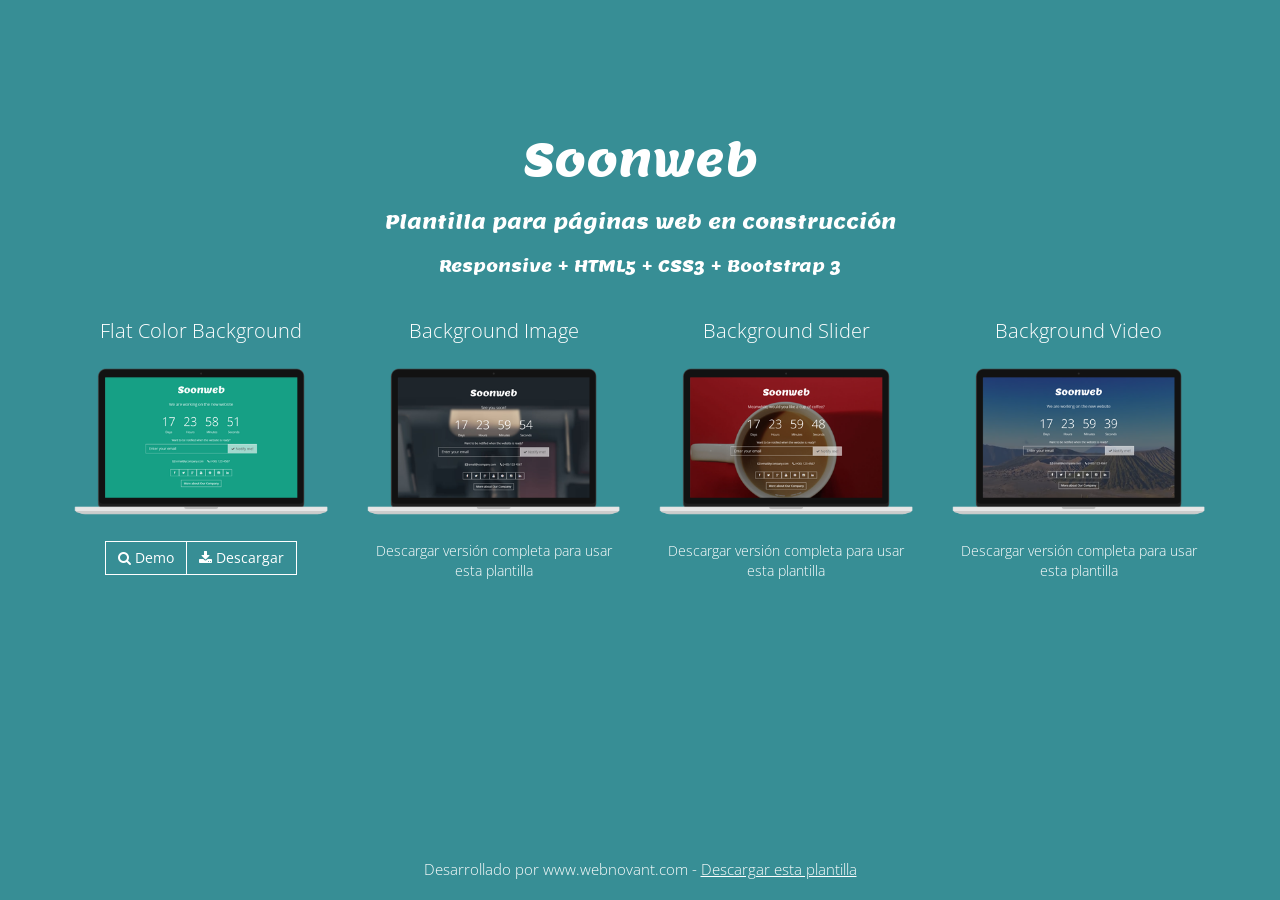
==== commit 40b33f2f: "Pagina En construccion" ====
--- a/index.html
+++ b/index.html
@@ -1,891 +1,98 @@
 <!DOCTYPE html>
-<!--[if IE 8 ]><html class="ie" xmlns="http://www.w3.org/1999/xhtml" xml:lang="en-US" lang="en-US"> <![endif]-->
-<!--[if (gte IE 9)|!(IE)]><!-->
-<html xmlns="http://www.w3.org/1999/xhtml" xml:lang="en-US" lang="en-US">
-<!--<![endif]-->
+<html lang="es" class="select_versions">
+    <head>
+        <meta charset="utf-8" />
+        <meta name="robots" content="noindex">
+        <meta name="viewport" content="width=device-width, initial-scale=1">
+        
+        <title>Soonweb: Plantilla gratuita para página web en construcción</title>
+        
+        <link href='http://fonts.googleapis.com/css?family=Open+Sans:400,300,700|Lemon' rel='stylesheet' type='text/css'>
+        
+        <link rel="shortcut icon" href="images/favicon.jpg">
 
-<head>
-	<!-- Basic Page Needs -->
-	<meta charset="UTF-8">
-	<!--[if IE]><meta http-equiv='X-UA-Compatible' content='IE=edge,chrome=1'><![endif]-->
-	<title>Volcán | Inicio</title>
+        <!-- CSS -->
+        <link rel="stylesheet" type="text/css" href="css/bootstrap.min.css" />
+        <link rel="stylesheet" type="text/css" href="css/font-awesome.min.css" />
+        <link rel="stylesheet" type="text/css" href="css/animate.css" />
+        <link rel="stylesheet" type="text/css" href="css/styles.css" />
+    </head>
+    <body>
 
-	<meta name="author" content="themsflat.com">
+        <!-- CONTAINER -->
+        <div class="container">
+            <div class="row">
+                <div class="col-md-12">
 
-	<!-- Mobile Specific Metas -->
-	<meta name="viewport" content="width=device-width, initial-scale=1, maximum-scale=1">
+                    <div class="section clearfix">
+                        <h1 class="logo animated fadeInDown">Soonweb</h1>
+                        <h2 class="logo animated fadeInDown">Plantilla para páginas web en construcción</h2>
+                        <h3 class="logo animated fadeInDown">Responsive + HTML5 + CSS3 + Bootstrap 3</h3>
+                    </div>
 
-	<!-- Boostrap style -->
-	<link rel="stylesheet" type="text/css" href="stylesheet/bootstrap.min.css">
-
-	<!-- REVOLUTION LAYERS STYLES -->
-	<link rel="stylesheet" type="text/css" href="revolution/css/layers.css">
-	<link rel="stylesheet" type="text/css" href="revolution/css/settings.css">
-
-	<!-- Fancybox Style -->
-	<link rel="stylesheet" type="text/css" href="stylesheet/fancybox.css">
-
-	<!-- Theme style -->
-	<link rel="stylesheet" type="text/css" href="stylesheet/style.css">
-
-	<!-- Colors -->
-	<link rel="stylesheet" type="text/css" href="stylesheet/colors/color2.css" id="colors">
-
-	<!-- Reponsive -->
-	<link rel="stylesheet" type="text/css" href="stylesheet/responsive.css">
-
-	<!-- Animation Style -->
-	<link rel="stylesheet" type="text/css" href="stylesheet/animate.css">
-
-	<!-- Favicon and touch icons  -->
-    <link href="icon/favicon.png" rel="apple-touch-icon-precomposed">
-    <link href="icon/favicon.png" rel="apple-touch-icon-precomposed">
-    <link href="icon/favicon.png" rel="shortcut icon">
-
-</head>
-
-<body>
-
-	<div class="boxed">
-		<!-- Preloader -->
-		<div id="loading-overlay">
-			<div class="loader"></div>
-		</div>
-
-		<div class="top style1">
-			<div class="container">
-				<div class="row">
-					<div class="col-md-12">
-						<ul class="flat-infomation">
-							<li class="phone">Llámanos: <a href="+61383766284" title="phone">+56 X XXXX XXXX</a></li>
-							<li class="email">Email: <a href="mailto:administracion@agricolaelalalmo.com" title="email">administracion@agricolaelalalmo.com.</a></li>
-						</ul>
-						<!-- /flat-infomation -->
-						<ul class="flat-social">
-							<li>
-								<a href="#" title=""><i class="fa fa-facebook-f"></i></a>
-							</li>
-							<li>
-								<a href="#" title=""><i class="fa fa-twitter"></i></a>
-							</li>
-							<li>
-								<a href="#" title=""><i class="fa fa-pinterest-p"></i></a>
-							</li>
-							<li>
-								<a href="#" title=""><i class="fa fa-rss"></i></a>
-							</li>
-						</ul>
-						<div class="clearfix"></div>
-						<!-- /.clearfix -->
-					</div>
-				</div>
-			</div>
-		</div>
-		<!-- /.top -->
-
-		<header id="header" class="header style2 bg-color">
-			<div class="container">
-				<div class="row">
-					<div class="header-wrap">
-						<div id="logo" class="logo" style="background: transparent; width: 200px; height: 50px;">
-							<a href="#" title="">
-                                <img src="./images/logo@2x.png" alt="Logo Volcan" style="width: auto; display: block; margin: 0 auto; height: 100%;" />
-                            </a>
-						</div>
-						<!-- /#logo -->
-						<div class="flat-show-search">
-							<div class="show-search">
-								<i class="fa fa-search"></i>
-							</div>
-							<div class="top-search">
-								<form action="#" id="searchform-all" method="get">
-									<div>
-										<input type="text" id="s" class="sss" placeholder="Search...">
-										<input type="submit" value="" id="searchsubmit">
-									</div>
-								</form>
-							</div>
-							<!-- /.top-search -->
-						</div>
-						<!-- /.flat-show-search -->
-						<div class="nav-wrap">
-							<div class="btn-menu">
-								<span></span>
-							</div>
-							<!-- //mobile menu button -->
-							<nav id="mainnav" class="mainnav">
-								<ul class="menu">
-									<li class="active">
-										<a href="./index.html" title="">Inicio</a>
-										<!-- /.sub-menu -->
-									</li>									<li>
-										<a href="./nuestraempresa
-										.html" title="">Nuestra empresa</a>
-										<!-- /.sub-menu -->
-									</li>
-
-									<li>
-										<a href="servicios.html" title="">Servicios</a>
-										<!-- /.sub-menu -->
-									</li>
-									<li>
-										<a href="./areaagricola.html" title="">Área Agrícola</a>
-										<!-- /.sub-menu -->
-									</li>
-									<li>
-										<a href="./trabajaconnosotros.html" title="">Trabaja con nosotros</a>
-										<!-- /.sub-menu -->
-									</li>
-									<li>
-										<a href="./contacto.html" title="">Contacto</a>
-										<!-- /.sub-menu -->
-									</li>
-								</ul>
-								<!-- /.menu -->
-							</nav>
-							<!-- /#mainnav -->
-						</div>
-						<!-- /.nav-wrap -->
-					</div>
-					<!-- /.header-wrap -->
-				</div>
-				<!-- /.row -->
-			</div>
-			<!-- /.container -->
-		</header>
-		<!-- /header -->
-
-		<!-- START REVOLUTION SLIDER 5.4.2 auto mode -->
-		<div id="banner-container" class="rev_slider_wrapper fullwidthbanner-container" data-alias="classic4export" data-source="gallery" style="margin:0px auto;background-color:transparent;padding:0px;margin-top:0px;margin-bottom:0px;">
-			<!-- START REVOLUTION SLIDER 5.3.0.2 auto mode -->
-			<div id="banner-slide" class="rev_slider fullwidthabanner" style="display:none;" data-version="5.3.0.2">
-				<div class="slotholder"></div>
-
-
-				<ul>
-					<!-- SLIDE  -->
-
-					<!-- SLIDE -->
-					<li data-index="rs-3049" data-transition="slideremovedown" data-slotamount="7" data-hideafterloop="0" data-hideslideonmobile="off" data-easein="Power4.easeInOut" data-easeout="Power4.easeInOut" data-masterspeed="2000" data-rotate="0" data-saveperformance="off"
-					  data-title="Ken Burns" data-param1="" data-param2="" data-param3="" data-param4="" data-param5="" data-param6="" data-param7="" data-param8="" data-param9="" data-param10="" data-description="">
-						<div class="overlay-black"></div>
-
-						<!-- MAIN IMAGE -->
-						<img src="./images/slides/silder1.jpg" alt="" data-bgposition="center center" data-kenburns="off" data-duration="30000" data-ease="Linear.easeNone" data-scalestart="100" data-scaleend="120" data-rotatestart="0" data-rotateend="0" data-offsetstart="0 0" data-offsetend="0 0"
-						  data-bgparallax="10" class="rev-slidebg" data-no-retina>
-						<!-- LAYERS -->
-
-						<!-- LAYER NR. 12 -->
-						<div class="tp-caption title-slide color-white letter-spacing3px" id="slide-3049-layer-1" data-x="['left','left','left','left']" data-hoffset="['35','35','35','15']" data-y="['middle','middle','middle','middle']" data-voffset="['-69','-100','-100','-80']"
-						  data-fontsize="['55','52','45','35']" data-lineheight="['72','64','50','40']" data-fontweight="['700','600','600','500']" data-width="['750','700','500','400']" data-height="none" data-whitespace="normal" data-type="text" data-responsive_offset="on"
-						  data-frames='[{"delay":1000,"speed":2000,"frame":"0","from":"y:-50px;opacity:0;","to":"o:1;","ease":"Power3.easeInOut"},{"delay":"wait","speed":300,"frame":"999","to":"auto:auto;","ease":"Power3.easeInOut"}]' data-textAlign="['left','left','left','left']"
-						  data-paddingtop="[10,10,10,10]" data-paddingright="[0,0,0,0]" data-paddingbottom="[0,0,0,0" data-paddingleft="[0,0,0,0]" style="z-index: 16; white-space: nowrap;">NUESTRO COMPROMISO
-						</div>
-
-						<!-- LAYER NR. 13 -->
-						<div class="tp-caption sub-title color-white" id="slide-3049-layer-4" data-x="['left','left','left','left']" data-hoffset="['35','35','35','15']" data-y="['middle','middle','middle','middle']" data-voffset="['30','30','30','30']" data-fontsize="['14',18','16','14']"
-						  data-lineheight="['32','28','28','24']" data-fontweight="['500','400','400','400']" data-width="['550','500','400','400']" data-height="none" data-whitespace="normal" data-type="text" data-responsive_offset="on" data-frames='[{"from":"y:[100%];z:0;rX:0deg;rY:0;rZ:0;sX:1;sY:1;skX:0;skY:0;opacity:0;","mask":"x:0px;y:[100%];s:inherit;e:inherit;","speed":2000,"to":"o:1;","delay":1500,"ease":"Power4.easeInOut"},{"delay":"wait","speed":1000,"to":"y:[100%];","mask":"x:inherit;y:inherit;s:inherit;e:inherit;","ease":"Power2.easeInOut"}]'
-						  data-textAlign="['left','left','left','left']" data-paddingtop="[0,0,0,0]" data-paddingright="[0,0,0,0]" data-paddingbottom="[0,0,0,0]" data-paddingleft="[0,0,0,0]" style="z-index: 17; white-space: nowrap;">Definir compromiso de volcán con las exportadoras o posibles clientes, esto tiene que ser representativo y general
-						</div>
-
-						<a href="#" target="_self" class="tp-caption flat-button-slider bg-blue" data-frames='[{"from":"y:[100%];z:0;rX:0deg;rY:0;rZ:0;sX:1;sY:1;skX:0;skY:0;opacity:0;","mask":"x:0px;y:[100%];s:inherit;e:inherit;","speed":2000,"to":"o:1;","delay":2000,"ease":"Power4.easeInOut"},{"delay":"wait","speed":1000,"to":"y:[100%];","mask":"x:inherit;y:inherit;s:inherit;e:inherit;","ease":"Power2.easeInOut"}]'
-						  data-x="['left','left','left','left']" data-hoffset="['35','35','35','15']" data-y="['middle','middle','middle','middle']" data-voffset="['130','140','140','110']" data-fontsize="['14','14','14','14']" data-width="['auto']" data-height="['auto']">VER MÁS
-                        </a>
-						<!-- END LAYER LINK -->
-
-						<a href="#" target="_self" class="tp-caption flat-button-slider bg-transparent" data-frames='[{"from":"y:[100%];z:0;rX:0deg;rY:0;rZ:0;sX:1;sY:1;skX:0;skY:0;opacity:0;","mask":"x:0px;y:[100%];s:inherit;e:inherit;","speed":2000,"to":"o:1;","delay":2000,"ease":"Power4.easeInOut"},{"delay":"wait","speed":1000,"to":"y:[100%];","mask":"x:inherit;y:inherit;s:inherit;e:inherit;","ease":"Power2.easeInOut"}]'
-						  data-x="['left','left','left','left']" data-hoffset="['225','225','225','205']" data-y="['middle','middle','middle','middle']" data-voffset="['130','140','140','110']" data-fontsize="['14',14','14','14']" data-width="['auto']" data-height="['auto']">CONTÁCTANOS
-                        </a>
-						<!-- END LAYER LINK -->
-					</li> 
-
-					<li data-index="rs-3050" data-transition="slideremovedown" data-slotamount="7" data-hideafterloop="0" data-hideslideonmobile="off" data-easein="Power4.easeInOut" data-easeout="Power4.easeInOut" data-masterspeed="2000" data-rotate="0" data-saveperformance="off"
-					  data-title="Ken Burns" data-param1="" data-param2="" data-param3="" data-param4="" data-param5="" data-param6="" data-param7="" data-param8="" data-param9="" data-param10="" data-description="">
-						<div class="overlay-black"></div>
-
-						<!-- MAIN IMAGE -->
-						<img src="./images/slides/silder2.jpg" alt="" data-bgposition="center center" data-kenburns="off" data-duration="30000" data-ease="Linear.easeNone" data-scalestart="100" data-scaleend="120" data-rotatestart="0" data-rotateend="0" data-offsetstart="0 0" data-offsetend="0 0"
-						  data-bgparallax="10" class="rev-slidebg" data-no-retina>
-						<!-- LAYERS -->
-
-						<!-- LAYER NR. 12 -->
-						<div class="tp-caption title-slide color-white letter-spacing3px" id="slide-3049-layer-2" data-x="['left','left','left','left']" data-hoffset="['35','35','35','15']" data-y="['middle','middle','middle','middle']" data-voffset="['-69','-80','-100','-70']"
-						  data-fontsize="['55','52','45','35']" data-lineheight="['72','64','50','40']" data-fontweight="['700','600','600','500']" data-width="['750','700','500','400']" data-height="none" data-whitespace="normal" data-type="text" data-responsive_offset="on"
-						  data-frames='[{"delay":1000,"speed":2000,"frame":"0","from":"y:-50px;opacity:0;","to":"o:1;","ease":"Power3.easeInOut"},{"delay":"wait","speed":300,"frame":"999","to":"auto:auto;","ease":"Power3.easeInOut"}]' data-textAlign="['left','left','left','left']"
-						  data-paddingtop="[10,10,10,10]" data-paddingright="[0,0,0,0]" data-paddingbottom="[0,0,0,0" data-paddingleft="[0,0,0,0]" style="z-index: 16; white-space: nowrap;">ALTO ESTANDAR DE CALIDAD
-						</div>
-
-						<!-- LAYER NR. 13 -->
-						<div class="tp-caption sub-title color-white" id="slide-3049-layer-3" data-x="['left','left','left','left']" data-hoffset="['35','35','35','15']" data-y="['middle','middle','middle','middle']" data-voffset="['44','50','30','30']" data-fontsize="['14',18','16','14']"
-						  data-lineheight="['32','28','28','24']" data-fontweight="['500','400','400','400']" data-width="['550','500','400','400']" data-height="none" data-whitespace="normal" data-type="text" data-responsive_offset="on" data-frames='[{"from":"y:[100%];z:0;rX:0deg;rY:0;rZ:0;sX:1;sY:1;skX:0;skY:0;opacity:0;","mask":"x:0px;y:[100%];s:inherit;e:inherit;","speed":2000,"to":"o:1;","delay":1500,"ease":"Power4.easeInOut"},{"delay":"wait","speed":1000,"to":"y:[100%];","mask":"x:inherit;y:inherit;s:inherit;e:inherit;","ease":"Power2.easeInOut"}]'
-						  data-textAlign="['left','left','left','left']" data-paddingtop="[0,0,0,0]" data-paddingright="[0,0,0,0]" data-paddingbottom="[0,0,0,0]" data-paddingleft="[0,0,0,0]" style="z-index: 17; white-space: nowrap;">Definir un párrafo que indique la calidad de los servicios prestados a nuestros clientes, mencionando las diferentes certificaciones que tenemos.
-						</div>
-
-						<a href="#" target="_self" class="tp-caption flat-button-slider bg-blue" data-frames='[{"from":"y:[100%];z:0;rX:0deg;rY:0;rZ:0;sX:1;sY:1;skX:0;skY:0;opacity:0;","mask":"x:0px;y:[100%];s:inherit;e:inherit;","speed":2000,"to":"o:1;","delay":2000,"ease":"Power4.easeInOut"},{"delay":"wait","speed":1000,"to":"y:[100%];","mask":"x:inherit;y:inherit;s:inherit;e:inherit;","ease":"Power2.easeInOut"}]'
-						  data-x="['left','left','left','left']" data-hoffset="['35','35','35','15']" data-y="['middle','middle','middle','middle']" data-voffset="['130','140','140','110']" data-fontsize="['14','14','14','14']" data-width="['auto']" data-height="['auto']">VER MÁS
-                        </a>
-						<!-- END LAYER LINK -->
-
-						<a href="#" target="_self" class="tp-caption flat-button-slider bg-transparent" data-frames='[{"from":"y:[100%];z:0;rX:0deg;rY:0;rZ:0;sX:1;sY:1;skX:0;skY:0;opacity:0;","mask":"x:0px;y:[100%];s:inherit;e:inherit;","speed":2000,"to":"o:1;","delay":2000,"ease":"Power4.easeInOut"},{"delay":"wait","speed":1000,"to":"y:[100%];","mask":"x:inherit;y:inherit;s:inherit;e:inherit;","ease":"Power2.easeInOut"}]'
-						  data-x="['left','left','left','left']" data-hoffset="['225','225','225','205']" data-y="['middle','middle','middle','middle']" data-voffset="['130','140','140','110']" data-fontsize="['14',14','14','14']" data-width="['auto']" data-height="['auto']">CONTÁCTANOS
-                        </a>
-						<!-- END LAYER LINK -->
-					</li>
-
-
-					<li data-index="rs-3051" data-transition="slideremovedown" data-slotamount="7" data-hideafterloop="0" data-hideslideonmobile="off" data-easein="Power4.easeInOut" data-easeout="Power4.easeInOut" data-masterspeed="2000" data-rotate="0" data-saveperformance="off"
-					  data-title="Ken Burns" data-param1="" data-param2="" data-param3="" data-param4="" data-param5="" data-param6="" data-param7="" data-param8="" data-param9="" data-param10="" data-description="">
-						<div class="overlay-black"></div>
-
-						<!-- MAIN IMAGE -->
-						<img src="./images/slides/silder3.jpg" alt="" data-bgposition="center center" data-kenburns="off" data-duration="30000" data-ease="Linear.easeNone" data-scalestart="100" data-scaleend="120" data-rotatestart="0" data-rotateend="0" data-offsetstart="0 0" data-offsetend="0 0"
-						  data-bgparallax="10" class="rev-slidebg" data-no-retina>
-						<!-- LAYERS -->
-
-						<!-- LAYER NR. 12 -->
-						<div class="tp-caption title-slide color-white letter-spacing3px" id="slide-3049-layer-1" data-x="['left','left','left','left']" data-hoffset="['35','35','35','15']" data-y="['middle','middle','middle','middle']" data-voffset="['-69','-80','-100','-70']"
-						  data-fontsize="['55','52','45','35']" data-lineheight="['72','64','50','40']" data-fontweight="['700','600','600','500']" data-width="['750','700','500','400']" data-height="none" data-whitespace="normal" data-type="text" data-responsive_offset="on"
-						  data-frames='[{"delay":1000,"speed":2000,"frame":"0","from":"y:-50px;opacity:0;","to":"o:1;","ease":"Power3.easeInOut"},{"delay":"wait","speed":300,"frame":"999","to":"auto:auto;","ease":"Power3.easeInOut"}]' data-textAlign="['left','left','left','left']"
-						  data-paddingtop="[10,10,10,10]" data-paddingright="[0,0,0,0]" data-paddingbottom="[0,0,0,0" data-paddingleft="[0,0,0,0]" style="z-index: 16; white-space: nowrap;">PROFESIONALISMO Y SERIEDAD
-						</div>
-
-						<!-- LAYER NR. 13 -->
-						<div class="tp-caption sub-title color-white" id="slide-3049-layer-2" data-x="['left','left','left','left']" data-hoffset="['35','35','35','15']" data-y="['middle','middle','middle','middle']" data-voffset="['44','50','30','30']" data-fontsize="['14',18','16','14']"
-						  data-lineheight="['32','28','28','24']" data-fontweight="['500','400','400','400']" data-width="['550','500','400','400']" data-height="none" data-whitespace="normal" data-type="text" data-responsive_offset="on" data-frames='[{"from":"y:[100%];z:0;rX:0deg;rY:0;rZ:0;sX:1;sY:1;skX:0;skY:0;opacity:0;","mask":"x:0px;y:[100%];s:inherit;e:inherit;","speed":2000,"to":"o:1;","delay":1500,"ease":"Power4.easeInOut"},{"delay":"wait","speed":1000,"to":"y:[100%];","mask":"x:inherit;y:inherit;s:inherit;e:inherit;","ease":"Power2.easeInOut"}]'
-						  data-textAlign="['left','left','left','left']" data-paddingtop="[0,0,0,0]" data-paddingright="[0,0,0,0]" data-paddingbottom="[0,0,0,0]" data-paddingleft="[0,0,0,0]" style="z-index: 17; white-space: nowrap;">Destacar la calidad profesional y compromiso de los colaboradores, haciendo mención a las capacidades y perfeccionamiento que tienen en las diferentes áreas.
-						</div>
-
-						<a href="#" target="_self" class="tp-caption flat-button-slider bg-blue" data-frames='[{"from":"y:[100%];z:0;rX:0deg;rY:0;rZ:0;sX:1;sY:1;skX:0;skY:0;opacity:0;","mask":"x:0px;y:[100%];s:inherit;e:inherit;","speed":2000,"to":"o:1;","delay":2000,"ease":"Power4.easeInOut"},{"delay":"wait","speed":1000,"to":"y:[100%];","mask":"x:inherit;y:inherit;s:inherit;e:inherit;","ease":"Power2.easeInOut"}]'
-						  data-x="['left','left','left','left']" data-hoffset="['35','35','35','15']" data-y="['middle','middle','middle','middle']" data-voffset="['130','140','140','110']" data-fontsize="['14','14','14','14']" data-width="['auto']" data-height="['auto']">VER MÁS
-                        </a>
-						<!-- END LAYER LINK -->
-
-						<a href="#" target="_self" class="tp-caption flat-button-slider bg-transparent" data-frames='[{"from":"y:[100%];z:0;rX:0deg;rY:0;rZ:0;sX:1;sY:1;skX:0;skY:0;opacity:0;","mask":"x:0px;y:[100%];s:inherit;e:inherit;","speed":2000,"to":"o:1;","delay":2000,"ease":"Power4.easeInOut"},{"delay":"wait","speed":1000,"to":"y:[100%];","mask":"x:inherit;y:inherit;s:inherit;e:inherit;","ease":"Power2.easeInOut"}]'
-						  data-x="['left','left','left','left']" data-hoffset="['225','225','225','205']" data-y="['middle','middle','middle','middle']" data-voffset="['130','140','140','110']" data-fontsize="['14',14','14','14']" data-width="['auto']" data-height="['auto']">CONTÁCTANOS
-                        </a>
-						<!-- END LAYER LINK -->
-					</li>
-
-
-					<li data-index="rs-3052" data-transition="slideremovedown" data-slotamount="7" data-hideafterloop="0" data-hideslideonmobile="off" data-easein="Power4.easeInOut" data-easeout="Power4.easeInOut" data-masterspeed="2000" data-rotate="0" data-saveperformance="off"
-					  data-title="Ken Burns" data-param1="" data-param2="" data-param3="" data-param4="" data-param5="" data-param6="" data-param7="" data-param8="" data-param9="" data-param10="" data-description="">
-						<div class="overlay-black"></div>
-
-						<!-- MAIN IMAGE -->
-						<img src="./images/slides/silder4.jpg" alt="" data-bgposition="center center" data-kenburns="off" data-duration="30000" data-ease="Linear.easeNone" data-scalestart="100" data-scaleend="120" data-rotatestart="0" data-rotateend="0" data-offsetstart="0 0" data-offsetend="0 0"
-						  data-bgparallax="10" class="rev-slidebg" data-no-retina>
-						<!-- LAYERS -->
-
-						<!-- LAYER NR. 12 -->
-						<div class="tp-caption title-slide color-white letter-spacing3px" id="slide-3049-layer-1" data-x="['left','left','left','left']" data-hoffset="['35','35','35','15']" data-y="['middle','middle','middle','middle']" data-voffset="['-69','-80','-100','-70']"
-						  data-fontsize="['55','52','45','35']" data-lineheight="['72','64','50','40']" data-fontweight="['700','600','600','500']" data-width="['750','700','500','400']" data-height="none" data-whitespace="normal" data-type="text" data-responsive_offset="on"
-						  data-frames='[{"delay":1000,"speed":2000,"frame":"0","from":"y:-50px;opacity:0;","to":"o:1;","ease":"Power3.easeInOut"},{"delay":"wait","speed":300,"frame":"999","to":"auto:auto;","ease":"Power3.easeInOut"}]' data-textAlign="['left','left','left','left']"
-						  data-paddingtop="[10,10,10,10]" data-paddingright="[0,0,0,0]" data-paddingbottom="[0,0,0,0" data-paddingleft="[0,0,0,0]" style="z-index: 16; white-space: nowrap;">TECNOLOGIA DE PUNTA EN LOS PROCESOS
-						</div>
-
-						<!-- LAYER NR. 13 -->
-						<div class="tp-caption sub-title color-white" id="slide-3049-layer-2" data-x="['left','left','left','left']" data-hoffset="['35','35','35','15']" data-y="['middle','middle','middle','middle']" data-voffset="['44','50','30','30']" data-fontsize="['14',18','16','14']"
-						  data-lineheight="['32','28','28','24']" data-fontweight="['500','400','400','400']" data-width="['550','500','400','400']" data-height="none" data-whitespace="normal" data-type="text" data-responsive_offset="on" data-frames='[{"from":"y:[100%];z:0;rX:0deg;rY:0;rZ:0;sX:1;sY:1;skX:0;skY:0;opacity:0;","mask":"x:0px;y:[100%];s:inherit;e:inherit;","speed":2000,"to":"o:1;","delay":1500,"ease":"Power4.easeInOut"},{"delay":"wait","speed":1000,"to":"y:[100%];","mask":"x:inherit;y:inherit;s:inherit;e:inherit;","ease":"Power2.easeInOut"}]'
-						  data-textAlign="['left','left','left','left']" data-paddingtop="[0,0,0,0]" data-paddingright="[0,0,0,0]" data-paddingbottom="[0,0,0,0]" data-paddingleft="[0,0,0,0]" style="z-index: 17; white-space: nowrap;">Hacer mención a el tipo de maquinaria que tenemos para realizar los procesos haciendo mención que es tecnología de punta que constantemente se esta actualizando para mantenernos a la vanguardia en el rubro.
-						</div>
-
-						<a href="#" target="_self" class="tp-caption flat-button-slider bg-blue" data-frames='[{"from":"y:[100%];z:0;rX:0deg;rY:0;rZ:0;sX:1;sY:1;skX:0;skY:0;opacity:0;","mask":"x:0px;y:[100%];s:inherit;e:inherit;","speed":2000,"to":"o:1;","delay":2000,"ease":"Power4.easeInOut"},{"delay":"wait","speed":1000,"to":"y:[100%];","mask":"x:inherit;y:inherit;s:inherit;e:inherit;","ease":"Power2.easeInOut"}]'
-						  data-x="['left','left','left','left']" data-hoffset="['35','35','35','15']" data-y="['middle','middle','middle','middle']" data-voffset="['130','140','140','110']" data-fontsize="['14','14','14','14']" data-width="['auto']" data-height="['auto']">VER MÁS
-                        </a>
-						<!-- END LAYER LINK -->
-
-						<a href="#" target="_self" class="tp-caption flat-button-slider bg-transparent" data-frames='[{"from":"y:[100%];z:0;rX:0deg;rY:0;rZ:0;sX:1;sY:1;skX:0;skY:0;opacity:0;","mask":"x:0px;y:[100%];s:inherit;e:inherit;","speed":2000,"to":"o:1;","delay":2000,"ease":"Power4.easeInOut"},{"delay":"wait","speed":1000,"to":"y:[100%];","mask":"x:inherit;y:inherit;s:inherit;e:inherit;","ease":"Power2.easeInOut"}]'
-						  data-x="['left','left','left','left']" data-hoffset="['225','225','225','205']" data-y="['middle','middle','middle','middle']" data-voffset="['130','140','140','110']" data-fontsize="['14',14','14','14']" data-width="['auto']" data-height="['auto']">CONTÁCTANOS
-                        </a>
-						<!-- END LAYER LINK -->
-					</li>
-
-
-
-
-				</ul>
-			</div>
-		</div>
-		<!-- END REVOLUTION SLIDER -->
-
-		<section class="flat-about style2 bg-df">
-			<div class="container">
-				<div class="row">
-					<div class="about-us style3">
-						<div class="flat-title style1">
-							<h2>NUESTRA EMPRESA</h2>
-						</div>
-						<div class="content">
-							<p>Agrícola El Álamo Ltda  es una Empresa formada en Julio del año 2015 mediante la fusión de 3 packing con plantas frigoríficas: Servicios Agrícola e Industriales Alaska Ltda, Agrícola Hüne Ltda.,  y Agrícola el Álamo Ltda.
-							Agrícola El Álamo Ltda  se dedica  a la prestación de servicios de proceso de embalaje y  almacenaje en frio, de distintas especies, siendo la principal arándanos.
-</p>
-						</div>
-						<div class="bottom">
-							<div class="btn-more">
-								<a href="#" title="">VER MÁS</a>
-							</div>
-						</div>
-					</div>
-					<div class="owl-about">
-						<div class="owl-carousel-1 style1">
-							<div class="images-about">
-								<img src="./images/about/inicio1.png" alt="">
-							</div>
-
-							<div class="images-about">
-								<img src="./images/about/inicio2.png" alt="">
-							</div>
-						</div>
-					</div>
-				</div>
-			</div>
-		</section>
-        
-
-
-        <section class="flat-submit parallax parallax5 scroll">
-            <div class="container">
-                <div class="row">
-                    <div class="col-md-12">
-                        <div class="form-submit">
-                            <h1>NEED MORE US?</h1>
-                            <p>Lorem Ipsum is simply dummy text of the printing and typesetting industry. Lorem Ipsum has been the industry's standard dummy text ever since the 1500s, when an unknown printer took a galley of type and into electroni</p>
-                            <form action="#" method="get" accept-charset="utf-8">
-                                <div class="input-form">
-						<a href="./servicios.html" target="_self" class="tp-caption flat-button-slider bg-blue" data-frames='[{"from":"y:[100%];z:0;rX:0deg;rY:0;rZ:0;sX:1;sY:1;skX:0;skY:0;opacity:0;","mask":"x:0px;y:[100%];s:inherit;e:inherit;","speed":2000,"to":"o:1;","delay":2000,"ease":"Power4.easeInOut"},{"delay":"wait","speed":1000,"to":"y:[100%];","mask":"x:inherit;y:inherit;s:inherit;e:inherit;","ease":"Power2.easeInOut"}]'
-						  data-x="['left','left','left','left']" data-hoffset="['35','35','35','15']" data-y="['middle','middle','middle','middle']" data-voffset="['130','140','140','110']" data-fontsize="['14','14','14','14']" data-width="['auto']" data-height="['auto']">VER MÁS
-                        </a>
-                                </div>
-                            </form>
-                        </div>
-                    </div>
                 </div>
             </div>
-        </section>
+            <div class="row">
+				<div class="col-md-3">
+                    <div class="version_theme">
+                        <a href="background_color.html">
+                            <h2>Flat Color Background</h2>
+                            <img src="images/preview-background-color.png" alt="Flat Color Background"/>
+                        </a>
+                    </div>
+                    <div class="btn-group">
+                    <a href="background_color.html" class="btn btn-transparent"><i class="fa fa-search"></i> Demo</a>
+                    <a href="http://webnovant.com/es/blog/recursos/soonweb-plantilla-gratuita-para-pagina-web-en-construccion" class="btn btn-transparent" rel="nofollow"><i class="fa fa-download"></i> Descargar</a>
+                    </div>
+					
+                </div>
+                <div class="col-md-3">
+                    <div class="version_theme">
+                        <a href="http://webnovant.com/es/blog/recursos/soonweb-plantilla-gratuita-para-pagina-web-en-construccion" rel="nofollow">
+                            <h2>Background Image</h2>
+                            <img src="images/preview-background-image.png" alt="Background Image"/>
+                        </a>
+                    </div>
+					<div><a href="http://webnovant.com/es/blog/recursos/soonweb-plantilla-gratuita-para-pagina-web-en-construccion">Descargar versión completa para usar esta plantilla</a></div>
+                </div>
+                <div class="col-md-3">
+                    <div class="version_theme">
+                        <a href="http://webnovant.com/es/blog/recursos/soonweb-plantilla-gratuita-para-pagina-web-en-construccion" rel="nofollow">
+                            <h2>Background Slider</h2>
+                            <img src="images/preview-background-slider.png" alt="Background Slider"/>
+                        </a>
+                    </div>
+					<div><a href="http://webnovant.com/es/blog/recursos/soonweb-plantilla-gratuita-para-pagina-web-en-construccion" rel="nofollow">Descargar versión completa para usar esta plantilla</a></div>
+                </div>
+                <div class="col-md-3">
+                    <div class="version_theme">
+                        <a href="http://webnovant.com/es/blog/recursos/soonweb-plantilla-gratuita-para-pagina-web-en-construccion" rel="nofollow">
+                            <h2>Background Video</h2>
+                            <img src="images/preview-background-video.png" alt="Background Video"/>
+                        </a>
+                    </div>
+					<div><a href="http://webnovant.com/es/blog/recursos/soonweb-plantilla-gratuita-para-pagina-web-en-construccion" rel="nofollow">Descargar versión completa para usar esta plantilla</a></div>
+                </div>
+                
+            </div>
+        </div>
+        <!-- END CONTAINER -->
 
-		<section class="flat-portfolio style1" style="display: none;">
-			<div class="container">
-				<div class="row">
-					<div class="col-md-12">
-						<div class="flat-title style1 center">
-							<h2>Our Practice Areas</h2>
-						</div>
-					</div>
-				</div>
-			</div>
-			<div class="portfolio">
-				<ul class="menu-tab style1 v1">
-					<li class="active" data-filter="*">
-						All
-					</li>
-					<li data-filter=".business">
-						Business
-					</li>
-					<li data-filter=".consulting">
-						Consulting
-					</li>
-					<li data-filter=".finance">
-						Finance
-					</li>
-					<li data-filter=".business-plan">
-						Business Flan
-					</li>
-					<li data-filter=".design">
-						Design
-					</li>
-				</ul>
-				<div class="wrap-portfolio style1">
-					<div class="one-four ipsotope design business business-plan finance">
-						<div class="imagebox style3">
-							<div class="imagebox-image">
-								<img src="images/imagebox/07.jpg" alt="">
-								<a href="#" class="ion-arrow-expand" title=""></a>
-							</div>
-							<div class="imagebox-content">
-								<h4>
-                                    <a href="#" title="">CONTRARY TO POPULAR</a>
-                                </h4>
-								<ul class="category-post">
-									<li>
-										<a href="#" title="">Finance</a>
-									</li>
-									<li>
-										/ <a href="#" title="">Business Plan</a>
-									</li>
-								</ul>
-							</div>
-						</div>
-					</div>
-					<div class="one-four ipsotope design business-plan consulting">
-						<div class="imagebox style3 finance consulting business design">
-							<div class="imagebox-image">
-								<img src="images/imagebox/08.jpg" alt="">
-								<a href="#" class="ion-arrow-expand" title=""></a>
-							</div>
-							<div class="imagebox-content">
-								<h4>
-                                    <a href="#" title="">Website Speed and Search </a>
-                                </h4>
-								<ul class="category-post">
-									<li>
-										<a href="#" title="">Finance</a>
-									</li>
-									<li>
-										/ <a href="#" title="">Business</a>
-									</li>
-								</ul>
-							</div>
-						</div>
-					</div>
-					<div class="one-four ipsotope business-plan consulting finance">
-						<div class="imagebox style3 plan finance business design">
-							<div class="imagebox-image">
-								<img src="images/imagebox/09.jpg" alt="">
-								<a href="#" class="ion-arrow-expand" title=""></a>
-							</div>
-							<div class="imagebox-content">
-								<h4>
-                                    <a href="#" title="">Advanced Guide to Google </a>
-                                </h4>
-								<ul class="category-post">
-									<li>
-										<a href="#" title="">Finance</a>
-									</li>
-									<li>
-										/ <a href="#" title="">Business</a>
-									</li>
-								</ul>
-							</div>
-						</div>
-					</div>
-					<div class="one-four ipsotope design business business-plan finance">
-						<div class="imagebox style3 finance consulting">
-							<div class="imagebox-image">
-								<img src="images/imagebox/10.jpg" alt="">
-								<a href="#" class="ion-arrow-expand" title=""></a>
-							</div>
-							<div class="imagebox-content">
-								<h4>
-                                    <a href="#" title="">Optimizing your Website</a>
-                                </h4>
-								<ul class="category-post">
-									<li>
-										<a href="#" title="">Finance</a>
-									</li>
-									<li>
-										/ <a href="#" title="">Business</a>
-									</li>
-								</ul>
-							</div>
-						</div>
-					</div>
-				</div>
-			</div>
-		</section>
-
-		<section class="flat-tab-services">
-			<div class="container">
-				<div class="row">
-					<div class="col-md-12">
-						<div class="flat-title style1 center">
-							<h2>NUESTRA RESPONSABILIDAD TAMBIEN SE ORIENTA  A</h2>
-						</div>
-					</div>
-				</div>
-				<div class="row">
-					<div class="col-md-12">
-						<div class="tab-services">
-							<div class="tab-list-services" style="text-align: center;">
-
-								<div class="tab-item active" style="float:none; display: inline-block;">
-									<div class="box-tab">
-										<p><i class="fa fa-cubes fa-3x"></i></p>
-
-										<p>Ambiente laboral</p>
-									</div>
-								</div>
-								<!-- /.tab-item -->
-								<div class="tab-item" style="float:none; display: inline-block;">
-									<div class="box-tab">
-										<p><i class="fa fa-connectdevelop fa-3x"></i></p>
-										<p>Calidad en nuestros procesos</p>
-
-									</div>
-								</div>
-								<!-- /.tab-item -->
-								<div class="tab-item" style="float:none; display: inline-block;">
-									<div class="box-tab">
-										<p><i class="fa fa-cloud fa-3x"></i></p>
-										<p>Respetamos el medioambiente</p>
-
-									</div>
-								</div>
-								<div class="clearfix">
-								</div>
-							</div>
-							<!-- /.tab-list-about -->
-							<div class="content-tab">
-								<div class="content-inner">
-									<div class="one-half" style="float:none; margin:0 auto; text-align:center;">
-										<div class="text-tabs">
-											<div class="text-content">
-												<h3>Ambiente laboral</h3>
-												<p>Promovemos una convivencia cordial y respetuosa, con el fin de crear el ambiente cordial y de respeto, necesario para el trabajo en equipo, con el objetivo de desarrollar y potenciar a nuestro personal, tanto en el ámbito laboral como social.
-												</p>
-											</div>
-										</div>
-										<!-- /.text-tabs -->
-									</div>
-									<!-- /.one-half -->
-
-									<!-- /.one-half -->
-									<div class="clearfix"></div>
-								</div>
-								<!-- /.content-inner -->
-								<div class="content-inner">
-									<div class="one-half" style="float:none; margin:0 auto; text-align:center;">
-										<div class="text-tabs">
-											<div class="text-content">
-												<h3>Calidad en nuestros procesos</h3>
-												<p>Ser un ejemplo de orientación a la calidad y a la rigurosidad de nuestros procesos y sus controles, combinando conocimiento y tecnología para lograr el éxito.</p>
-											</div>
-										</div>
-										<!-- /.text-tabs -->
-									</div>
-									<!-- /.one-half -->
-
-									<!-- /.one-half -->
-									<div class="clearfix"></div>
-								</div>
-								<!-- /.content-inner -->
-								<div class="content-inner">
-									<div class="one-half" style="float:none; margin:0 auto; text-align:center;">
-										<div class="text-tabs">
-											<div class="text-content">
-												<h3>Responsables medioambientalmente</h3>
-												<p>Actuar de manera responsable desde el punto de vista medioambiental y social, teniendo como pilar de desarrollo el fortalecer la proyección de la empresa ante la sociedad y el mejoramiento del bienestar de la comunidad y nuestros colaboradores.  </p>
-											</div>
-
-										</div>
-										<!-- /.text-tabs -->
-									</div>
-									<!-- /.one-half -->
-
-									<!-- /.one-half -->
-									<div class="clearfix"></div>
-								</div>
-								<!-- /.content-inner -->
-
-
-								<!-- /.content-inner -->
-							</div>
-							<!-- /.content-tab -->
-						</div>
-					</div>
-				</div>
-			</div>
-		</section>
-
-		<section class="flat-news" style="display: none;">
-			<div class="container">
-				<div class="row">
-					<div class="col-md-12">
-						<div class="flat-title style1 center">
-							<h2>Latest news</h2>
-						</div>
-					</div>
-				</div>
-				<div class="row">
-					<div class="col-md-12">
-						<div class="owl-carousel-13">
-							<article class="main-post style2">
-								<div class="featured-post">
-									<a href="#" title="">
-                                        <img src="images/blog/post-23.jpg" alt="" />
-                                    </a>
-								</div>
-								<!-- /.featured-post -->
-								<div class="entry-content">
-									<div class="date">
-										JAN 12, 2018
-									</div>
-									<h3>
-                                        <a href="#" title="">Hire a Branding Consultant</a>
-                                    </h3>
-									<p>
-										Lorem Ipsum is simply dummy text of the printing and typesetting industry. Lorem Ipsum has been the industry's standard dummy text ever since...
-									</p>
-								</div>
-								<!-- /.entry-content -->
-							</article>
-							<article class="main-post style2">
-								<div class="featured-post">
-									<a href="#" title="">
-                                        <img src="images/blog/post-24.jpg" alt="" />
-                                    </a>
-								</div>
-								<!-- /.featured-post -->
-								<div class="entry-content">
-									<div class="date">
-										JAN 12, 2018
-									</div>
-									<h3>
-                                        <a href="#" title="">Hire a Branding Consultant</a>
-                                    </h3>
-									<p>
-										Lorem Ipsum is simply dummy text of the printing and typesetting industry. Lorem Ipsum has been the industry's standard dummy text ever since...
-									</p>
-								</div>
-								<!-- /.entry-content -->
-							</article>
-							<article class="main-post style2">
-								<div class="featured-post">
-									<a href="#" title="">
-                                        <img src="images/blog/post-25.jpg" alt="" />
-                                    </a>
-								</div>
-								<!-- /.featured-post -->
-								<div class="entry-content">
-									<div class="date">
-										JAN 12, 2018
-									</div>
-									<h3>
-                                        <a href="#" title="">Hire a Branding Consultant</a>
-                                    </h3>
-									<p>
-										Lorem Ipsum is simply dummy text of the printing and typesetting industry. Lorem Ipsum has been the industry's standard dummy text ever since...
-									</p>
-								</div>
-								<!-- /.entry-content -->
-							</article>
-						</div>
-						<div class="btn-more">
-							<a href="#" title="">GO TO NEWS</a>
-						</div>
-					</div>
-				</div>
-			</div>
-		</section>
-
-		<section class="flat-partner" style="display: none;">
-			<ul class="owl-carousel-3">
-				<li>
-					<img src="images/partner/07.png" alt="">
-				</li>
-				<li>
-					<img src="images/partner/08.png" alt="">
-				</li>
-				<li>
-					<img src="images/partner/07.png" alt="">
-				</li>
-				<li>
-					<img src="images/partner/07.png" alt="">
-				</li>
-				<li>
-					<img src="images/partner/07.png" alt="">
-				</li>
-				<li>
-					<img src="images/partner/07.png" alt="">
-				</li>
-			</ul>
-		</section>
-
-		<section class="footer-top">
-			<div class="container">
-				<div class="row">
-					<div class="col-md-3 col-sm-6">
-						<div id="logo-ft" style="height: 50px;">
-							<a href="#" title="">
-              	<img src="./images/logogris.png" alt="" style="height: 50px; width: auto; display: block; margin: 0 auto;">
-              </a>
-						</div>
-					</div>
-					<div class="col-md-3 col-sm-6">
-						<div class="iconbox style2 v1">
-							<div class="iconbox-icon">
-								<i class="fa fa-paper-plane-o"></i>
-							</div>
-							<div class="iconbox-content">
-								<h4>56 X XXXX XXXX</h4>
-								<p>administracion@agricolaelalamo.com</p>
-							</div>
-						</div>
-					</div>
-					<div class="col-md-3 col-sm-6">
-						<div class="iconbox style2 v1">
-							<div class="iconbox-icon">
-								<i class="fa fa-map-marker"></i>
-							</div>
-							<div class="iconbox-content">
-								<h4>Direccion,</h4>
-								<p>Camino Antuco, Kilómetro N°13, Los Angeles</p>
-							</div>
-						</div>
-					</div>
-					<div class="col-md-3 col-sm-6">
-						<div class="iconbox style2 v1">
-							<div class="iconbox-icon">
-								<i class="fa fa-clock-o"></i>
-							</div>
-							<div class="iconbox-content">
-								<h4>Horario online,</h4>
-								<p>24/7</p>
-							</div>
-						</div>
-					</div>
-				</div>
-			</div>
-		</section>
-
-		<footer id="footer" class="style1">
-			<div class="container">
-				<div class="row">
-					<div class="col-md-3 col-sm-6">
-						<div class="widget-ft style1 widget-about">
-							<h3 class="title">AGRICOLA VOLCAN</h3>
-							<p style="text-align: justify;">Indicar por que nos destacamos entre las empresas similares y cuales son nuestras fortalezas y capacidades.</p>
-							<ul class="social">
-								<li>
-									<a href="#" title="">
-                                        <i class="fa fa-facebook-f"></i>
-                                    </a>
-								</li>
-								<li>
-									<a href="#" title="">
-                                        <i class="fa fa-twitter"></i>
-                                    </a>
-								</li>
-								<li>
-									<a href="#" title="">
-                                        <i class="fa fa-linkedin"></i>
-                                    </a>
-								</li>
-								<li>
-									<a href="#" title="">
-                                        <i class="fa fa-google-plus"></i>
-                                    </a>
-								</li>
-							</ul>
-						</div>
-						<!-- /.widget-text -->
-					</div>
-					<!-- /.col-md-3 col-sm-6 -->
-					<div class="col-md-3 col-sm-6">
-						<div class="widget-ft style1 widget-services">
-							<h3 class="title">Acceso rápido</h3>
-							<ul class="one-half first">
-								<li><a href="./index.html" title="">Inicio</a></li>
-								<li><a href="./servicios.html" title="">Servicio 1</a></li>
-								<li><a href="./servicios.html" title="">Servicio 2</a></li>
-								<li><a href="./servicios.html" title="">Servicio 3</a></li>
-							</ul>
-							<!-- /.one-half -->
-							<ul class="one-half">
-								<li><a href="./nuestraempresa.html" title="">Acerca de</a></li>
-								<li><a href="./trabajaconnosotros.html" title="">Compromiso</a></li>
-								<li><a href="./areaagricola.html" title="">Area agricola</a></li>
-								<li><a href="./contacto" title="">Contacto</a></li>
-							</ul>
-							<!-- /.one-half -->
-						</div>
-						<!-- /.widget-services -->
-					</div>
-					<!-- /.col-md-3 col-sm-6 -->
-					<div class="col-md-3 col-sm-6">
-						<div class="widget-ft style1 widget-lastest">
-							<h3 class="title">-</h3>
-							<ul style="display: none;">
-								<li>
-									<a href="#" title=""><i class="fa fa-twitter"></i>@Twitter</a> Lorem Ipsum has been the industry's standard dummy text ever since the 1500s.
-								</li>
-								<li>
-									<a href="#" title=""><i class="fa fa-twitter"></i>@twitter</a> Lorem Ipsum is simply dummy text of the printing and typesetting.Lorem Ipsum is simply dummy.
-								</li>
-							</ul>
-						</div>
-						<!-- /.widget-services -->
-					</div>
-					<!-- /.col-md-3 col-sm-6 -->
-					<div class="col-md-3 col-sm-6">
-						<div class="widget-ft style1 widget-subscribe">
-							<h3 class="title">Suscríbete</h3>
-							<form id="subscribe-form" action="#" method="post" accept-charset="utf-8" data-mailchimp="true">
-								<div id="subscribe-content">
-									<div class="input-email">
-										<input type="email" name="email-form" id="subscribe-email" placeholder="Tu email..." />
-									</div>
-									<button type="button" id="subscribe-button" class="button-subscribe">ENVIAR AHORA</button>
-								</div>
-								<div id="subscribe-msg"></div>
-							</form>
-						</div>
-						<!-- /.widget-subscribe -->
-					</div>
-					<!-- /.col-md-3 col-sm-6 -->
-				</div>
-				<!-- /.row .widget-box -->
-			</div>
-			<!-- /.container -->
-		</footer>
-		<!-- /#footer -->
-
-		<div class="footer-bottom">
-			<div class="container">
-				<div class="row">
-					<div class="col-md-12">
-						<div class="copyright">
-							<p>© Copyright <a href="http://www.agricolaelalamo.com" title="">agricolaelalamo.com</a>. Todos los derechos reservados.</p>
-						</div>
-					</div>
-				</div>
-			</div>
-		</div>
-		<!-- /.footer-bottom -->
-
-		<div class="button-go-top">
-			<a href="#" title="" class="go-top">
-                <i class="fa fa-chevron-up"></i>
-            </a>
-		</div>
-
-	</div>
-	<!-- /.boxed -->
-
-	<!-- Javascript -->
-	<script type="text/javascript" src="javascript/jquery.min.js"></script>
-	<script type="text/javascript" src="javascript/tether.min.js"></script>
-	<script type="text/javascript" src="javascript/bootstrap.min.js"></script>
-	<script type="text/javascript" src="javascript/jquery.easing.js"></script>
-	<script type="text/javascript" src="javascript/parallax.js"></script>
-	<script type="text/javascript" src="javascript/isotope.pkgd.min.js"></script>
-	<script type="text/javascript" src="javascript/imagesloaded.pkgd.min.js"></script>
-	<script type="text/javascript" src="javascript/jquery.flexslider-min.js"></script>
-	<script type="text/javascript" src="javascript/waypoints.min.js"></script>
-
-	<script type="text/javascript" src="javascript/kinetic.js"></script>
-	<script type="text/javascript" src="javascript/owl.carousel.js"></script>
-	<script type="text/javascript" src="javascript/jquery.fancybox.js"></script>
-	<script type="text/javascript" src="javascript/jquery.cookie.js"></script>
-	<script type="text/javascript" src="javascript/jquery-validate.js"></script>
-	<script type="text/javascript" src="javascript/main.js"></script>
-
-
-	<!-- Revolution Slider -->
-	<script type="text/javascript" src="revolution/js/jquery.themepunch.tools.min.js"></script>
-	<script type="text/javascript" src="revolution/js/jquery.themepunch.revolution.min.js"></script>
-	<script type="text/javascript" src="revolution/js/slider_v1.js"></script>
-
-	<!-- SLIDER REVOLUTION 5.0 EXTENSIONS  (Load Extensions only on Local File Systems !  The following part can be removed on Server for On Demand Loading) -->
-	<script type="text/javascript" src="revolution/js/extensions/revolution.extension.actions.min.js"></script>
-	<script type="text/javascript" src="revolution/js/extensions/revolution.extension.carousel.min.js"></script>
-	<script type="text/javascript" src="revolution/js/extensions/revolution.extension.kenburn.min.js"></script>
-	<script type="text/javascript" src="revolution/js/extensions/revolution.extension.layeranimation.min.js"></script>
-	<script type="text/javascript" src="revolution/js/extensions/revolution.extension.migration.min.js"></script>
-	<script type="text/javascript" src="revolution/js/extensions/revolution.extension.navigation.min.js"></script>
-	<script type="text/javascript" src="revolution/js/extensions/revolution.extension.parallax.min.js"></script>
-	<script type="text/javascript" src="revolution/js/extensions/revolution.extension.slideanims.min.js"></script>
-	<script type="text/javascript" src="revolution/js/extensions/revolution.extension.video.min.js"></script>
-
-</body>
-
-</html>
+        <!-- FOOTER -->
+        <div id="footer">
+                <p>Desarrollado por www.webnovant.com - <a href="http://webnovant.com/es/blog/recursos/soonweb-plantilla-gratuita-para-pagina-web-en-construccion" rel="nofollow">Descargar esta plantilla</a></p>		
+        </div>
+        <!-- END FOOTER -->
+        
+		
+        <!-- JS -->
+        <script src="js/jquery.min.js"></script>
+        <script src="js/bootstrap.min.js"></script>
+        
+        <!-- HTML5 shim and Respond.js IE8 support of HTML5 elements and media queries -->
+        <!--[if lt IE 9]>
+        <script src="js/html5shiv.js"></script>
+        <script src="js/respond.min.js"></script>
+        <![endif]-->
+    </body>
+</html>
--- a/css/styles.css
+++ b/css/styles.css
@@ -0,0 +1,474 @@
+html 
+{
+  position: relative;
+  min-height: 100%;
+}
+body 
+{
+    font-family: 'Open Sans', sans-serif;
+    text-align: center;
+    color: #ffffff;
+    font-weight: 300;
+    font-size: 14px;
+    background: #454545;
+    
+    /* Margin bottom by footer height (sticky)  */
+    margin-bottom: 80px;
+}
+.select_versions body
+{
+    background: #378e95;
+}
+.backgroundColor body 
+{
+    background: #16a085; /* Our flat color for background */
+}
+.backgroundVideo body
+{
+    background: #000;
+}
+.backgroundImage body 
+{
+    /* Full background image */
+    background: url('../images/bg1.jpg') no-repeat center center fixed; 
+    -webkit-background-size: cover;
+    -moz-background-size: cover;
+    -o-background-size: cover;
+    background-size: cover;
+}
+h1, h2, h3, h4, h5, h6 
+{
+    font-weight: 300;
+    line-height: normal;
+}
+h1
+{
+    font-size: 45px;
+}
+h1.logo 
+{
+    font-size: 45px;
+    padding-top: 100px;
+    font-family: 'Lemon', cursive;
+}
+h2.logo 
+{
+    font-family: 'Lemon', cursive;
+}
+h2
+{
+    font-size: 20px;
+}
+h3.logo 
+{
+    font-family: 'Lemon', cursive;
+}
+h3
+{
+    font-size: 17px;
+}
+a 
+{
+    color: #fff;
+    text-decoration: none;
+}
+a:hover 
+{
+    text-decoration: none;
+    color: #f0f0f0;
+}
+a, button
+{
+    -webkit-transition: all 0.2s ease-in-out;
+    -moz-transition: all 0.2s ease-in-out;
+    -o-transition: all 0.2s ease-in-out;
+    transition: all 0.2s ease-in-out;
+}
+
+/*********************************/
+/*********** Countdown ***********/
+/*********************************/ 
+#countdown 
+{
+    
+}
+#countdown .countdown_group
+{
+    display: inline-block;
+    padding: 0px 20px;
+}
+#countdown .countdown_group .countdown_value 
+{
+    font-size: 60px;
+    display: block;
+}
+#countdown .countdown_group .countdown_help 
+{
+    font-size: 15px;
+    display: block;
+}
+
+
+/*********************************/
+/******** Form newsletter ********/
+/*********************************/ 
+#form_newsletter button
+{
+    background-color: #ffffff;
+    background: rgba(255,255,255,0.6);
+    border: 1px solid #ffffff;
+    color: #545454;
+}
+#form_newsletter button:hover
+{
+    background-color: #ffffff;
+    background: rgba(255,255,255,1);
+    color: #545454;
+}
+
+#form_newsletter_result .alert 
+{
+    margin-top: 10px;
+    border-radius: 0px;
+    margin-bottom: 0px;
+}
+#form_newsletter_result .alert.alert-danger
+{
+    background-color: #c0392b;
+    border: none;
+    color: #fff;
+}
+#form_newsletter_result .alert.alert-success
+{
+    background-color: #16a085;
+    border: none;
+    color: #fff;
+}
+.form-control,
+.input-group-lg .form-control
+{
+    border-radius: 0px;
+}
+.input-group-lg .input-group-btn .btn
+{
+    border-radius: 0px;
+}
+.form-control
+{
+    background-color: transparent;
+    border: 1px solid #fff;
+    color: #fff;
+}
+.form-control:focus 
+{
+  border-color: #ffffff;
+  outline: 0;
+  -webkit-box-shadow: none;
+          box-shadow: none;
+}
+
+
+/* Sticky footer */
+#footer 
+{
+    color: #ffffff;
+    position: absolute;
+    overflow: hidden;
+    bottom: 0;
+    width: 100%;
+    height: auto;
+    text-align: center;
+    z-index: 100;
+    padding-bottom: 20px;
+}
+
+/* Footer gradient */
+.backgroundImage #footer, 
+.backgroundSlider #footer,
+.backgroundVideo #footer
+{
+    background: -moz-linear-gradient(top,  rgba(0,0,0,0) 0%, rgba(0,0,0,0.65) 100%); /* FF3.6+ */
+    background: -webkit-gradient(linear, left top, left bottom, color-stop(0%,rgba(0,0,0,0)), color-stop(100%,rgba(0,0,0,0.65))); /* Chrome,Safari4+ */
+    background: -webkit-linear-gradient(top,  rgba(0,0,0,0) 0%,rgba(0,0,0,0.65) 100%); /* Chrome10+,Safari5.1+ */
+    background: -o-linear-gradient(top,  rgba(0,0,0,0) 0%,rgba(0,0,0,0.65) 100%); /* Opera 11.10+ */
+    background: -ms-linear-gradient(top,  rgba(0,0,0,0) 0%,rgba(0,0,0,0.65) 100%); /* IE10+ */
+    background: linear-gradient(to bottom,  rgba(0,0,0,0) 0%,rgba(0,0,0,0.65) 100%); /* W3C */
+}
+
+#footer p 
+{
+    font-size: 15px;
+    margin: 0px;
+}
+
+#footer a 
+{
+    color: #ffffff;
+    text-decoration: underline;
+}
+
+.slide.cycle-slide
+{
+    width: 100%;
+}
+
+/*********************************/
+/*********** About us ************/
+/*********************************/
+#about_us 
+{
+    display: none;
+    background: #ffffff;
+    background: rgba(255,255,255, 0.95);
+    position: absolute;
+    overflow: hidden;
+    width: 100%;
+    width: 100%;
+    min-height: 100%;
+    z-index: 1000;
+    top: 0;
+    left: 0;
+    color: #545454;
+    text-align: center;
+    padding: 100px 10px;
+}
+#about_us h1 
+{
+    margin-bottom: 20px;
+}
+#about_us p 
+{
+    margin-bottom: 10px;
+}
+
+
+/*********************************/
+/************* .btn **************/
+/*********************************/                  
+.btn 
+{
+    border-radius: 0px;
+}
+.btn-transparent 
+{
+    color: #ffffff;
+    background: transparent;
+    border: 1px solid #ffffff;
+}
+.btn-transparent:hover,
+.btn-transparent:focus,
+.btn-transparent:active,
+.btn-transparent.active 
+{
+  color: #545454;
+  background-color: #ffffff;
+  border-color: #ffffff;
+}
+
+.btn-facebook:hover,
+.btn-facebook:focus,
+.btn-facebook:active,
+.btn-facebook.active 
+{
+    color: #ffffff;
+    background-color: #3B5998;
+    border-color: #3B5998;
+}
+
+.btn-twitter:hover,
+.btn-twitter:focus,
+.btn-twitter:active,
+.btn-twitter.active
+{
+    color: #ffffff;
+    background-color: #00aced;
+    border-color: #00aced;
+}
+
+.btn-googleplus:hover,
+.btn-googleplus:focus,
+.btn-googleplus:active,
+.btn-googleplus.active
+{
+    color: #ffffff;
+    background-color: #dd4b39;
+    border-color: #dd4b39;
+}
+
+.btn-youtube:hover,
+.btn-youtube:focus,
+.btn-youtube:active,
+.btn-youtube.active
+{
+    color: #ffffff;
+    background-color: #bb0000;
+    border-color: #bb0000;
+}
+
+.btn-linkedin:hover,
+.btn-linkedin:focus,
+.btn-linkedin:active,
+.btn-linkedin.active
+{
+    color: #ffffff;
+    background-color: #007bb6;
+    border-color: #007bb6;
+}
+
+.btn-instagram:hover,
+.btn-instagram:focus,
+.btn-instagram:active,
+.btn-instagram.active
+{
+    color: #ffffff;
+    background-color: #517fa4;
+    border-color: #517fa4;
+}
+
+.btn-pinterest:hover,
+.btn-pinterest:focus,
+.btn-pinterest:active,
+.btn-pinterest.active
+{
+    color: #ffffff;
+    background-color: #cb2027;
+    border-color: #cb2027;
+}
+
+/*********************************/
+/********* Placeholder ***********/
+/*********************************/  
+.form-control::-webkit-input-placeholder 
+{
+   color: #ffffff;
+}
+
+.form-control:-moz-placeholder 
+{
+   color: #ffffff;  
+}
+
+.form-control::-moz-placeholder 
+{  
+   color: #ffffff;  
+}
+
+.form-control:-ms-input-placeholder 
+{  
+   color: #ffffff;  
+}
+
+/*********************************/
+/************ Others *************/
+/*********************************/ 
+.video-btns
+{
+    position: absolute;
+    top: 20px;
+    right: 20px;
+    cursor: pointer;
+    z-index: 999;
+}
+
+#controlBar_bgndVideo {
+    display: none !important;
+}
+
+.YTPOverlay.raster {
+    background: #000;
+    opacity: 0.2;
+}
+
+.version_theme 
+{
+    margin-bottom: 20px;
+}
+
+.version_theme a 
+{
+    display: block;
+}
+
+.version_theme a img 
+{
+    max-width: 100%;
+}
+.version_theme a h2 
+{
+    margin-bottom: 20px;
+}
+
+.section{
+    padding: 10px 0px;
+}
+
+#contact 
+{
+    margin: 10px 0px;
+}
+
+#contact a:first-child 
+{
+    margin-right: 20px;
+}
+
+/*********************************/
+/************ @media *************/
+/*********************************/
+@media (max-width:991px)
+{
+    .backgroundVideo body
+    {
+        /* Full background image because video can't autoplay on mobile & tablet devices */
+        background: url('../images/bg1.jpg') no-repeat center center fixed; 
+        -webkit-background-size: cover;
+        -moz-background-size: cover;
+        -o-background-size: cover;
+        background-size: cover;
+    }
+    
+    .video-btns
+    {
+        position: relative;
+        top: 10px;
+        left: auto;
+        right: auto;
+        
+        display: none;
+    }
+}
+@media (max-width:767px)
+{
+    h1.logo 
+    {
+        padding-top: 10px;
+        font-size: 25px;
+    }
+
+    #countdown .countdown_group
+    {
+        padding: 0px 10px;
+    }
+    
+    #countdown .countdown_group .countdown_value 
+    {
+        font-size: 30px;
+    }
+    
+    #footer p 
+    {
+        font-size: 11px;
+    }
+    
+    #about_us 
+    {
+        padding: 20px 10px;
+    }
+    
+    #about_us p 
+    {
+        text-align: left;
+    }
+    
+    
+}
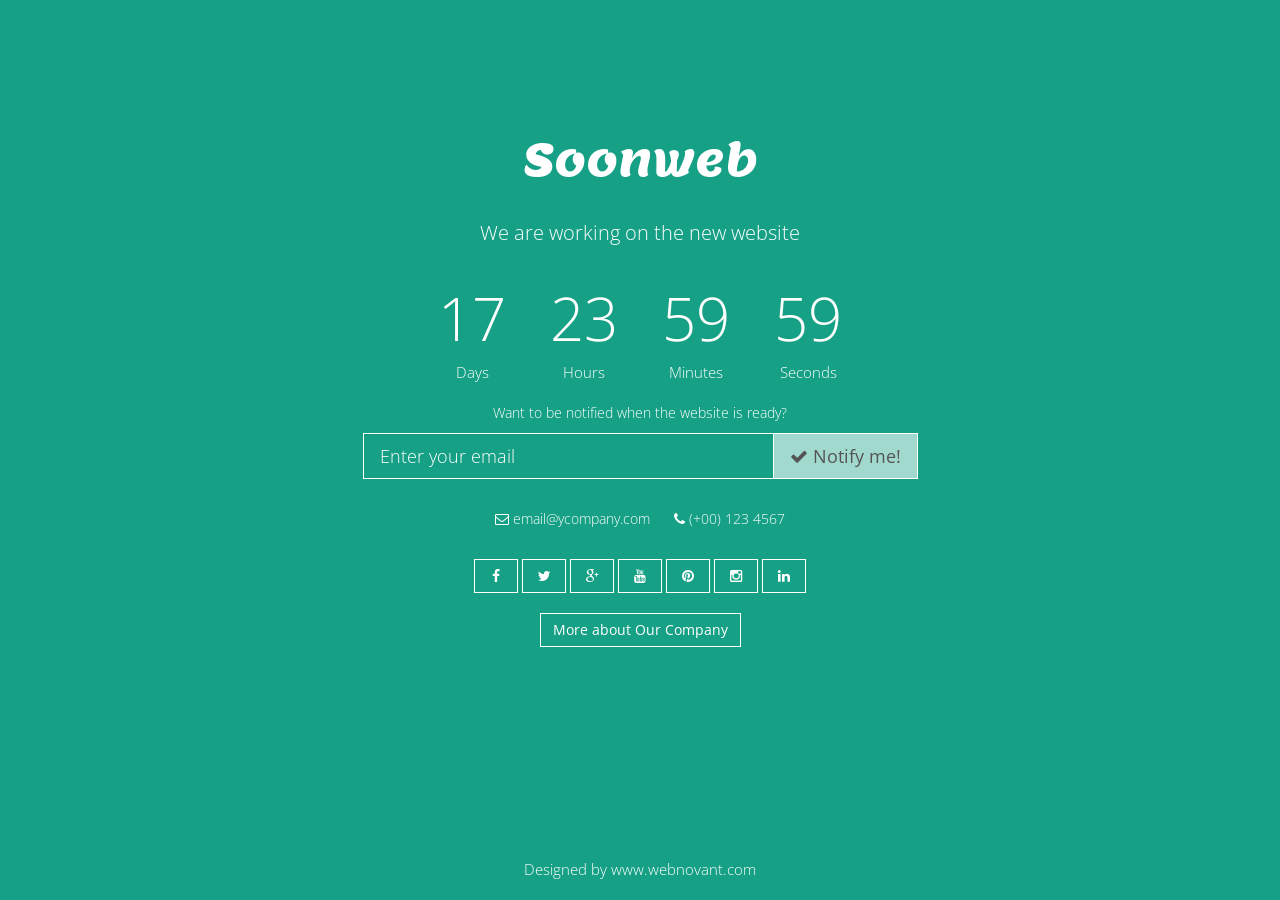
==== commit 1a16a0a2: "Cambio index" ====
--- a/index.html
+++ b/index.html
@@ -1,11 +1,10 @@
 <!DOCTYPE html>
-<html lang="es" class="select_versions">
+<html lang="en-US" class="backgroundColor">
     <head>
         <meta charset="utf-8" />
-        <meta name="robots" content="noindex">
         <meta name="viewport" content="width=device-width, initial-scale=1">
         
-        <title>Soonweb: Plantilla gratuita para página web en construcción</title>
+        <title>Soonweb - Coming Soon Template - Designed by webnovant.com</title>
         
         <link href='http://fonts.googleapis.com/css?family=Open+Sans:400,300,700|Lemon' rel='stylesheet' type='text/css'>
         
@@ -13,9 +12,13 @@
 
         <!-- CSS -->
         <link rel="stylesheet" type="text/css" href="css/bootstrap.min.css" />
-        <link rel="stylesheet" type="text/css" href="css/font-awesome.min.css" />
+		<link rel="stylesheet" type="text/css" href="css/font-awesome.min.css" />
         <link rel="stylesheet" type="text/css" href="css/animate.css" />
+        <link rel="stylesheet" type="text/css" href="css/YTPlayer.css" />
+        <link rel="stylesheet" type="text/css" href="css/supersized.css" />
         <link rel="stylesheet" type="text/css" href="css/styles.css" />
+
+        
     </head>
     <body>
 
@@ -26,73 +29,151 @@
 
                     <div class="section clearfix">
                         <h1 class="logo animated fadeInDown">Soonweb</h1>
-                        <h2 class="logo animated fadeInDown">Plantilla para páginas web en construcción</h2>
-                        <h3 class="logo animated fadeInDown">Responsive + HTML5 + CSS3 + Bootstrap 3</h3>
+                        
+                        <div id="text_slider">
+                            <div class="slide clearfix"><h2>We are working on the new website</h2></div>
+
+                            <div class="slide clearfix"><h2>See you soon!</h2></div>
+                        </div>
+                        
+                    </div>
+
+                    <!-- COUNTDOWN -->
+                    <div class="section clearfix animated fadeIn" id="countdown">
+                        <!-- Days -->
+                        <div class="countdown_group">
+                            <span class="countdown_value">{dnn}</span> 
+                            <span class="countdown_help">{dl}</span>
+                        </div>
+
+                        <!-- Hours --> 
+                        <div class="countdown_group">
+                            <span class="countdown_value">{hnn}</span> 
+                            <span class="countdown_help">{hl}</span>
+                        </div> 
+
+                        <!-- Minutes -->
+                        <div class="countdown_group">
+                            <span class="countdown_value">{mnn}</span> 
+                            <span class="countdown_help">{ml}</span> 
+                        </div>
+
+                        <!-- Seconds -->
+                        <div class="countdown_group">
+                            <span class="countdown_value">{snn}</span> 
+                            <span class="countdown_help">{sl}</span>
+                        </div>
+                    </div>
+                    <!-- END COUNTDOWN -->
+
+                    <div class="section clearfix animated fadeIn">
+                        <p>Want to be notified when the website is ready?</p>
+                        <form id="form_newsletter">
+                            <div class="row">
+                                <div class="col-md-6 col-md-offset-3">
+                                    <div class="input-group input-group-lg">
+                                        <input type="email" name="email" class="form-control" placeholder="Enter your email" >
+                                        <span class="input-group-btn">
+                                            <button class="btn btn-default" type="submit"><i class="fa fa-check"></i> Notify me!</button>
+                                        </span>
+                                    </div>
+                                    <div class="clearfix"></div>
+                                    <div id="form_newsletter_result"></div>
+                                </div>
+                            </div>
+                        </form>
+
+                    </div>
+
+                    <div class="section clearfix animated fadeIn" id="contact">
+                        <a href="#"><i class="fa fa-envelope-o"></i> email@ycompany.com</a>
+                        <a href="#"><i class="fa fa-phone"></i> (+00) 123 4567</a>
+                    </div>
+
+
+                    <div class="section clearfix">
+                        <a href="#" class="btn btn-transparent btn-facebook"><i class="fa fa-facebook fa-fw"></i></a>
+                        <a href="#" class="btn btn-transparent btn-twitter"><i class="fa fa-twitter fa-fw"></i></a>
+                        <a href="#" class="btn btn-transparent btn-googleplus"><i class="fa fa-google-plus fa-fw"></i></a>
+                        <a href="#" class="btn btn-transparent btn-youtube"><i class="fa fa-youtube fa-fw"></i></a>
+                        <a href="#" class="btn btn-transparent btn-pinterest"><i class="fa fa-pinterest fa-fw"></i></a>
+                        <a href="#" class="btn btn-transparent btn-instagram"><i class="fa fa-instagram fa-fw"></i></a>
+                        <a href="#" class="btn btn-transparent btn-linkedin"><i class="fa fa-linkedin fa-fw"></i></a>
+                    </div>
+
+                    <div class="section clearfix">
+                        <a href="#" class="open_aboutus btn btn-transparent animated fadeInUp">More about Our Company</a>
                     </div>
 
                 </div>
-            </div>
-            <div class="row">
-				<div class="col-md-3">
-                    <div class="version_theme">
-                        <a href="background_color.html">
-                            <h2>Flat Color Background</h2>
-                            <img src="images/preview-background-color.png" alt="Flat Color Background"/>
-                        </a>
-                    </div>
-                    <div class="btn-group">
-                    <a href="background_color.html" class="btn btn-transparent"><i class="fa fa-search"></i> Demo</a>
-                    <a href="http://webnovant.com/es/blog/recursos/soonweb-plantilla-gratuita-para-pagina-web-en-construccion" class="btn btn-transparent" rel="nofollow"><i class="fa fa-download"></i> Descargar</a>
-                    </div>
-					
-                </div>
-                <div class="col-md-3">
-                    <div class="version_theme">
-                        <a href="http://webnovant.com/es/blog/recursos/soonweb-plantilla-gratuita-para-pagina-web-en-construccion" rel="nofollow">
-                            <h2>Background Image</h2>
-                            <img src="images/preview-background-image.png" alt="Background Image"/>
-                        </a>
-                    </div>
-					<div><a href="http://webnovant.com/es/blog/recursos/soonweb-plantilla-gratuita-para-pagina-web-en-construccion">Descargar versión completa para usar esta plantilla</a></div>
-                </div>
-                <div class="col-md-3">
-                    <div class="version_theme">
-                        <a href="http://webnovant.com/es/blog/recursos/soonweb-plantilla-gratuita-para-pagina-web-en-construccion" rel="nofollow">
-                            <h2>Background Slider</h2>
-                            <img src="images/preview-background-slider.png" alt="Background Slider"/>
-                        </a>
-                    </div>
-					<div><a href="http://webnovant.com/es/blog/recursos/soonweb-plantilla-gratuita-para-pagina-web-en-construccion" rel="nofollow">Descargar versión completa para usar esta plantilla</a></div>
-                </div>
-                <div class="col-md-3">
-                    <div class="version_theme">
-                        <a href="http://webnovant.com/es/blog/recursos/soonweb-plantilla-gratuita-para-pagina-web-en-construccion" rel="nofollow">
-                            <h2>Background Video</h2>
-                            <img src="images/preview-background-video.png" alt="Background Video"/>
-                        </a>
-                    </div>
-					<div><a href="http://webnovant.com/es/blog/recursos/soonweb-plantilla-gratuita-para-pagina-web-en-construccion" rel="nofollow">Descargar versión completa para usar esta plantilla</a></div>
-                </div>
-                
             </div>
         </div>
         <!-- END CONTAINER -->
 
         <!-- FOOTER -->
         <div id="footer">
-                <p>Desarrollado por www.webnovant.com - <a href="http://webnovant.com/es/blog/recursos/soonweb-plantilla-gratuita-para-pagina-web-en-construccion" rel="nofollow">Descargar esta plantilla</a></p>		
+                <p>Designed by www.webnovant.com</p>
         </div>
         <!-- END FOOTER -->
-        
+
+
+        <!-- ABOUT US -->
+        <div id="about_us">
+
+                <h1>About us</h1>
+
+                <div class="container">
+                    <div class="row">
+                        <div class="col-lg-12">
+                            <p>
+                                Lorem ipsum dolor sit amet, consectetur adipiscing elit. Praesent eget fringilla nisl. Nunc vitae tristique risus. 
+                                Nulla placerat tristique quam, et vulputate tellus vehicula et. Suspendisse potenti. 
+                                Nullam massa neque, pretium congue laoreet id, imperdiet vel sem. 
+                                Praesent justo ante, semper vitae molestie vitae, varius at dolor. Phasellus ut nunc vitae nibh faucibus dapibus quis vel erat. 
+                                Aenean condimentum, orci nec tincidunt aliquam, eros erat sollicitudin justo, pretium congue sem nulla at tortor. 
+                                Nulla rhoncus nibh at fermentum interdum. Morbi nulla diam, dignissim a libero in, pharetra imperdiet sapien. 
+                                Suspendisse imperdiet ipsum a pellentesque lacinia. Aenean fermentum sapien libero, sit amet suscipit mi varius non.
+                            </p>
+                            <p>
+                                Sed egestas, dolor non pellentesque ullamcorper, ante odio dapibus erat, et iaculis metus dui at nulla. 
+                                Proin vehicula quis elit eget luctus. Ut vulputate lacus eget elit porttitor porta. 
+                                Etiam eu suscipit velit, sit amet commodo orci. Vestibulum congue ipsum et malesuada ornare. 
+                                Praesent eget leo in risus condimentum gravida nec faucibus neque. Curabitur bibendum tempus sem, et commodo est aliquet in. 
+                                Vivamus porta vehicula est, ac posuere libero semper ac. Phasellus ultrices est eget ultricies sollicitudin. 
+                                Sed dictum quam eu erat gravida, non rhoncus elit aliquet. Vivamus vel eros ac lectus rhoncus pulvinar vel ac ante. 
+                                Vestibulum sem libero, tempus nec neque non, aliquam fermentum libero. 
+                                Phasellus lorem mi, congue porta consequat in, mollis eu quam.
+                            </p>
+                            <p>
+                                Nunc eu scelerisque risus, sit amet volutpat tortor. Maecenas sit amet eleifend nisl. 
+                                Praesent porttitor velit a eros laoreet viverra. Nam ac sapien et enim auctor auctor. 
+                                Phasellus nibh nisl, porta eu erat ullamcorper, aliquet dignissim nulla. 
+                                Proin ac magna vel lectus congue eleifend. Mauris vel tincidunt leo. Vivamus elementum in massa et euismod.
+                            </p>
+                        </div>
+                    </div>
+                </div>
+
+                <a href="#" class="close_aboutus btn btn-default"><i class="fa fa-times-circle"></i> Close</a>
+
+        </div>
+        <!-- END ABOUT US -->
 		
-        <!-- JS -->
+		<!-- JS -->
         <script src="js/jquery.min.js"></script>
+        <script src="js/jquery.plugin.js"></script>
         <script src="js/bootstrap.min.js"></script>
+        <script src="js/jquery.countdown.min.js"></script>
+        <script src="js/supersized.min.js"></script>
+        <script src="js/jquery.cycle.min.js"></script>
+        <script src="js/jquery.mb.YTPlayer.js"></script>
+        <script src="js/scripts.js"></script>
         
         <!-- HTML5 shim and Respond.js IE8 support of HTML5 elements and media queries -->
         <!--[if lt IE 9]>
         <script src="js/html5shiv.js"></script>
         <script src="js/respond.min.js"></script>
         <![endif]-->
+        
     </body>
 </html>
--- a/css/YTPlayer.css
+++ b/css/YTPlayer.css
@@ -0,0 +1,245 @@
+/*___________________________________________________________________________________________________________________________________________________
+ _ jquery.mb.components                                                                                                                             _
+ _                                                                                                                                                  _
+ _ file: mb.YTPlayer.css                                                                                                                            _
+ _ last modified: 19/08/14 19.57                                                                                                                    _
+ _                                                                                                                                                  _
+ _ Open Lab s.r.l., Florence - Italy                                                                                                                _
+ _                                                                                                                                                  _
+ _ email: matteo@open-lab.com                                                                                                                       _
+ _ site: http://pupunzi.com                                                                                                                         _
+ _       http://open-lab.com                                                                                                                        _
+ _ blog: http://pupunzi.open-lab.com                                                                                                                _
+ _ Q&A:  http://jquery.pupunzi.com                                                                                                                  _
+ _                                                                                                                                                  _
+ _ Licences: MIT, GPL                                                                                                                               _
+ _    http://www.opensource.org/licenses/mit-license.php                                                                                            _
+ _    http://www.gnu.org/licenses/gpl.html                                                                                                          _
+ _                                                                                                                                                  _
+ _ Copyright (c) 2001-2014. Matteo Bicocchi (Pupunzi);                                                                                              _
+ ___________________________________________________________________________________________________________________________________________________*/
+
+
+@charset"UTF-8";
+
+@font-face {
+  font-family: 'ytpregular';
+  src: url('ytp-regular.eot');
+}
+
+@font-face {
+  font-family: 'ytpregular';
+  src: url([data-uri]) format('woff'),
+  url('ytp-regular.ttf') format('truetype');
+  font-weight: normal;
+  font-style: normal;
+
+}
+.mb_YTPlayer :focus {
+  outline: 0;
+}
+
+.mb_YTPlayer{
+  display:block;
+  transform:translateZ(0);
+  transform-style: preserve-3d;
+  perspective: 1000;
+  backface-visibility: hidden;
+  transform:translate3d(0,0,0);
+  animation-timing-function: linear;
+  box-sizing: border-box;
+}
+
+.mb_YTPlayer.fullscreen{
+  display:block!important;
+  position: fixed!important;
+  width: 100%!important;
+  height: 100%!important;
+  top: 0!important;
+  left: 0!important;
+  margin: 0!important;
+  border: none !important;
+}
+
+.mb_YTPlayer.fullscreen .mbYTP_wrapper{
+  opacity:1 !important;
+}
+
+.mbYTP_wrapper iframe {
+  max-width: 4000px !important;
+}
+
+.inline_YTPlayer{
+  margin-bottom: 20px;
+  vertical-align:top;
+  position:relative;
+  left:0;
+  overflow: hidden;
+  border-radius: 4px;
+  box-shadow: 0 0 5px rgba(0,0,0,.7);
+  background: rgba(0,0,0,.5);
+}
+
+.inline_YTPlayer img{
+  border: none!important;
+  margin:0!important;
+  padding:0!important;
+  -moz-transform: none!important;
+  -webkit-transform: none!important;
+  -o-transform: none!important;
+  transform: none!important;
+}
+
+/*CONTROL BAR*/
+
+.mb_YTPBar .ytpicon{
+  font-size: 20px;
+  font-family: 'ytpregular';
+}
+
+.mb_YTPBar .mb_YTPUrl.ytpicon{
+  font-size: 30px;
+}
+
+.mb_YTPBar{
+  transition: opacity 1s;
+  -moz-transition: opacity 1s;
+  -webkit-transition: opacity 1s;
+  -o-transition: opacity 1s;
+  display:block;
+  width:100%;
+  height:10px;
+  padding:5px;
+  background:#333;
+  position:fixed;
+  bottom:0;
+  left:0;
+  -moz-box-sizing:padding-box;
+  -webkit-box-sizing:border-box;
+  text-align:left;
+  z-index: 1000;
+  font: 14px/16px sans-serif;
+  color:white;
+  opacity:.1;
+}
+
+.mb_YTPBar.visible, .mb_YTPBar:hover{
+  opacity:1;
+}
+
+.mb_YTPBar .buttonBar{
+  -moz-transition: all 1s;
+  -webkit-transition: all 1s;
+  -o-transition: all 1s;
+  transition: all 1s;
+  background:transparent;
+  font:12px/14px Calibri;
+  position:absolute;
+  top:-30px;
+  left:0;
+  padding: 5px;
+  width:100%;
+  -moz-box-sizing: border-box;
+  -webkit-box-sizing: border-box;
+  -o-box-sizing: border-box;
+  box-sizing: border-box;
+}
+
+.mb_YTPBar:hover .buttonBar{
+  background: rgba(0,0,0,0.4);
+}
+
+.mb_YTPBar span{
+  display:inline-block;
+  font:16px/20px Calibri, sans-serif;
+  position:relative;
+  width: 30px;
+  height: 25px;
+  vertical-align: middle;
+}
+
+.mb_YTPBar span.mb_YTPTime{
+  width: 130px;
+}
+
+.mb_YTPBar span.mb_YTPUrl,.mb_YTPBar span.mb_OnlyYT {
+  position: absolute;
+  width: auto;
+  display:block;
+  top:6px;
+  right:10px;
+  cursor: pointer;
+}
+
+.mb_YTPBar span.mb_YTPUrl img{
+  width: 60px;
+}
+
+.mb_YTPBar span.mb_OnlyYT {
+  left:185px;
+  right: auto;
+}
+.mb_YTPBar span.mb_OnlyYT img{
+  width: 25px;
+}
+
+.mb_YTPBar span.mb_YTPUrl a{
+  color:white;
+}
+
+.mb_YTPPlaypause,.mb_YTPlayer .mb_YTPPlaypause img{
+  cursor:pointer;
+}
+
+.mb_YTPMuteUnmute{
+  cursor:pointer;
+}
+
+/*PROGRESS BAR*/
+.mb_YTPProgress{
+  height:10px;
+  width:100%;
+  background:#222;
+  bottom:0;
+  left:0;
+}
+
+.mb_YTPLoaded{
+  height:10px;
+  width:0;
+  background:#444;
+  left:0;
+}
+
+.mb_YTPseekbar{
+  height:10px;
+  width:0;
+  background:#fff;
+  bottom:0;
+  left:0;
+  box-shadow: rgba(82, 82, 82, 0.47) 1px 1px 3px;
+}
+
+.YTPOverlay{
+  backface-visibility: hidden;
+  -webkit-backface-visibility: hidden;
+  -webkit-transform-style: "flat";
+  box-sizing: border-box;
+}
+
+/*RASTER OVERLAY*/
+.YTPOverlay.raster{
+  background: url("../images/raster.png");
+}
+
+.YTPOverlay.raster.retina{
+  background: url("../images/raster@2x.png");
+}
+
+.YTPOverlay.raster-dot{
+  background: url("../images/raster_dot.png");
+}
+
+.YTPOverlay.raster-dot.retina{
+  background: url("../images/raster_dot@2x.png");
+}
--- a/css/supersized.css
+++ b/css/supersized.css
@@ -0,0 +1,22 @@
+/*
+
+Supersized - Fullscreen Slideshow jQuery Plugin
+Site	: www.buildinternet.com/project/supersized
+Author	: Sam Dunn
+Company : One Mighty Roar (www.onemightyroar.com)
+License : MIT License / GPL License
+	
+*/
+
+#supersized-loader { position:absolute; top:50%; left:50%; z-index:0; width:60px; height:60px; margin:-30px 0 0 -30px; text-indent:-999em; background:transparent;}
+#supersized {  display:block; position:absolute; left:0; top:0; overflow:hidden; z-index:-1; height:100%; width:100%; margin: 0px; padding: 0px; }
+#supersized img { width:auto; height:auto; position:fixed; display:none; outline:none; border:none; }
+#supersized.speed img { -ms-interpolation-mode:nearest-neighbor; image-rendering: -moz-crisp-edges; }	/*Speed*/
+#supersized.quality img { -ms-interpolation-mode:bicubic; image-rendering: optimizeQuality; position: fixed;}			/*Quality*/
+#supersized li { display:block; list-style:none; z-index:-30; position:absolute; overflow:hidden; top:0; left:0; width:100%; height:100%; background:#111; }
+#supersized a { width:100%; height:100%; display:block; }
+#supersized li.prevslide { z-index:-20; }
+#supersized li.activeslide { z-index:-10; }
+#supersized li.image-loading { background:transparent; width:100%; height:100%; }
+#supersized li.image-loading img{ visibility:hidden; }
+#supersized li.prevslide img, #supersized li.activeslide img{ display:inline; }
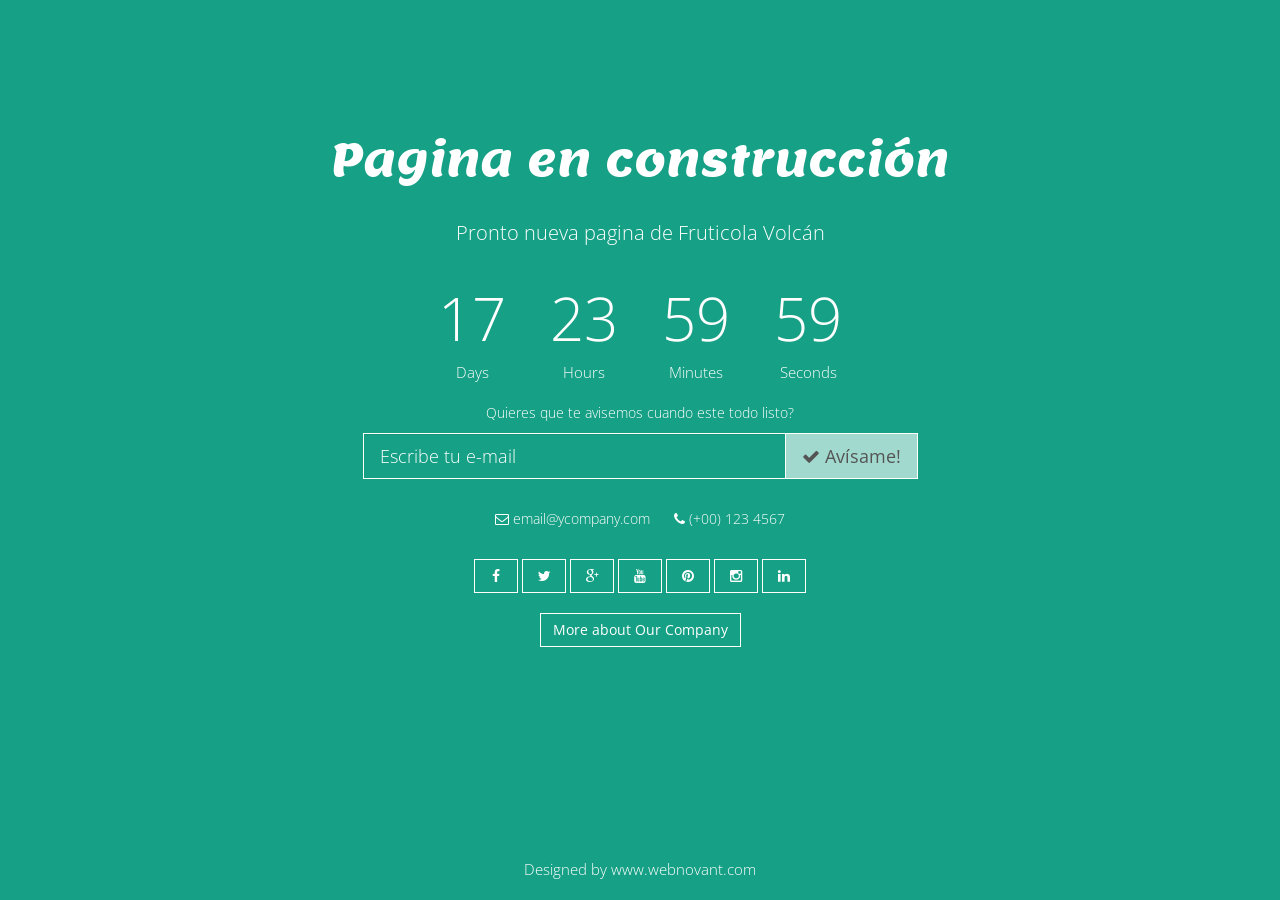
==== commit 3487747b: "Prueba Mail" ====
--- a/index.html
+++ b/index.html
@@ -4,7 +4,7 @@
         <meta charset="utf-8" />
         <meta name="viewport" content="width=device-width, initial-scale=1">
         
-        <title>Soonweb - Coming Soon Template - Designed by webnovant.com</title>
+        <title>Fruticola Volcán</title>
         
         <link href='http://fonts.googleapis.com/css?family=Open+Sans:400,300,700|Lemon' rel='stylesheet' type='text/css'>
         
@@ -28,12 +28,12 @@
                 <div class="col-md-12">
 
                     <div class="section clearfix">
-                        <h1 class="logo animated fadeInDown">Soonweb</h1>
+                        <h1 class="logo animated fadeInDown">Pagina en construcción</h1>
                         
                         <div id="text_slider">
-                            <div class="slide clearfix"><h2>We are working on the new website</h2></div>
+                            <div class="slide clearfix"><h2>Pronto nueva pagina de  Fruticola Volcán </h2></div>
 
-                            <div class="slide clearfix"><h2>See you soon!</h2></div>
+                            <div class="slide clearfix"><h2>Falta poco,  esperamos que regreses por acá!</h2></div>
                         </div>
                         
                     </div>
@@ -67,14 +67,14 @@
                     <!-- END COUNTDOWN -->
 
                     <div class="section clearfix animated fadeIn">
-                        <p>Want to be notified when the website is ready?</p>
+                        <p>Quieres que te avisemos cuando este todo listo?</p>
                         <form id="form_newsletter">
                             <div class="row">
                                 <div class="col-md-6 col-md-offset-3">
                                     <div class="input-group input-group-lg">
-                                        <input type="email" name="email" class="form-control" placeholder="Enter your email" >
+                                        <input type="email" name="email" class="form-control" placeholder="Escribe tu e-mail" >
                                         <span class="input-group-btn">
-                                            <button class="btn btn-default" type="submit"><i class="fa fa-check"></i> Notify me!</button>
+                                            <button class="btn btn-default" type="submit"><i class="fa fa-check"></i> Avísame!</button>
                                         </span>
                                     </div>
                                     <div class="clearfix"></div>
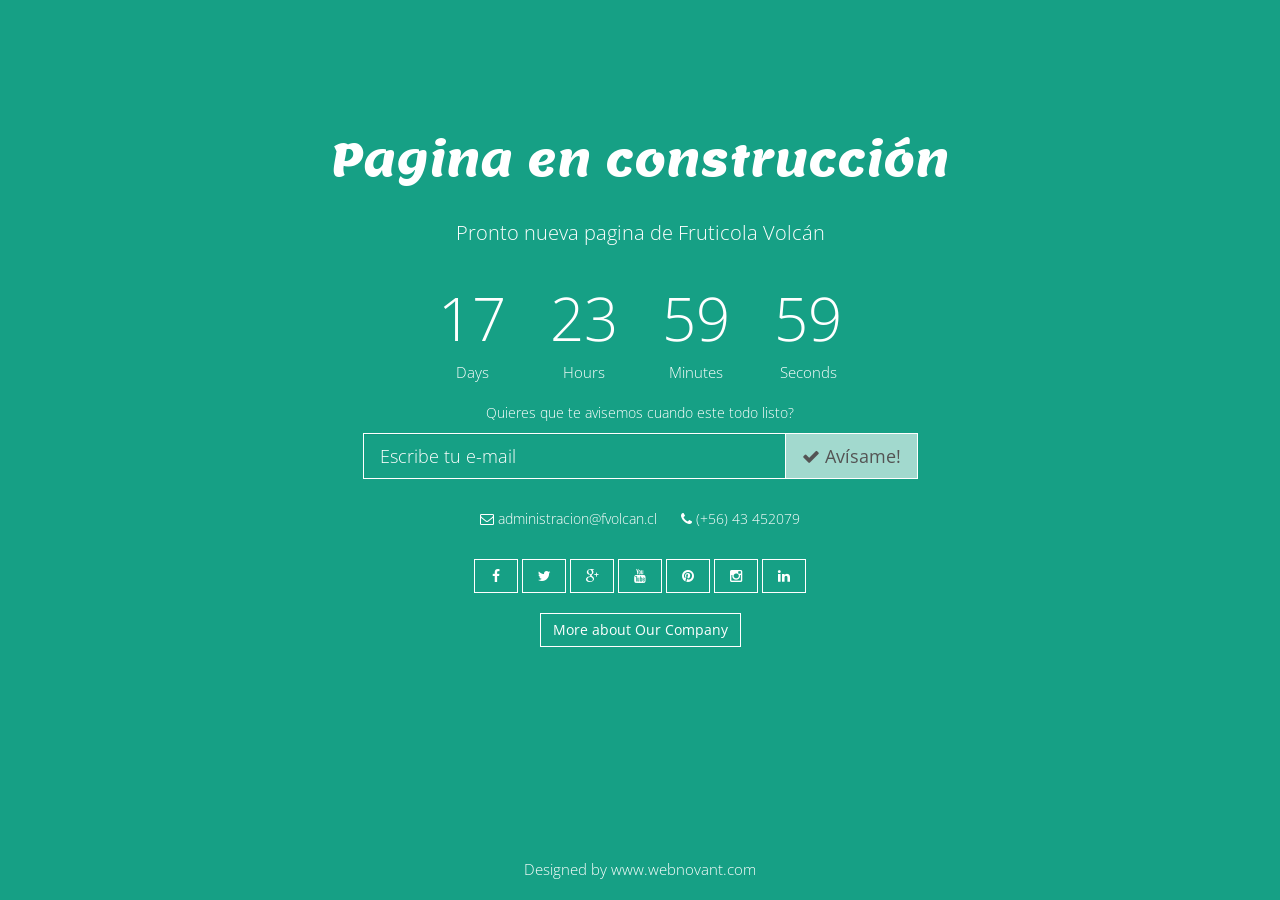
==== commit 00e3a028: "Archivo  txt" ====
--- a/index.html
+++ b/index.html
@@ -86,8 +86,8 @@
                     </div>
 
                     <div class="section clearfix animated fadeIn" id="contact">
-                        <a href="#"><i class="fa fa-envelope-o"></i> email@ycompany.com</a>
-                        <a href="#"><i class="fa fa-phone"></i> (+00) 123 4567</a>
+                        <a href=""><i class="fa fa-envelope-o"></i> administracion@fvolcan.cl</a>
+                        <a href="#"><i class="fa fa-phone"></i> (+56) 43 452079</a>
                     </div>
 
 
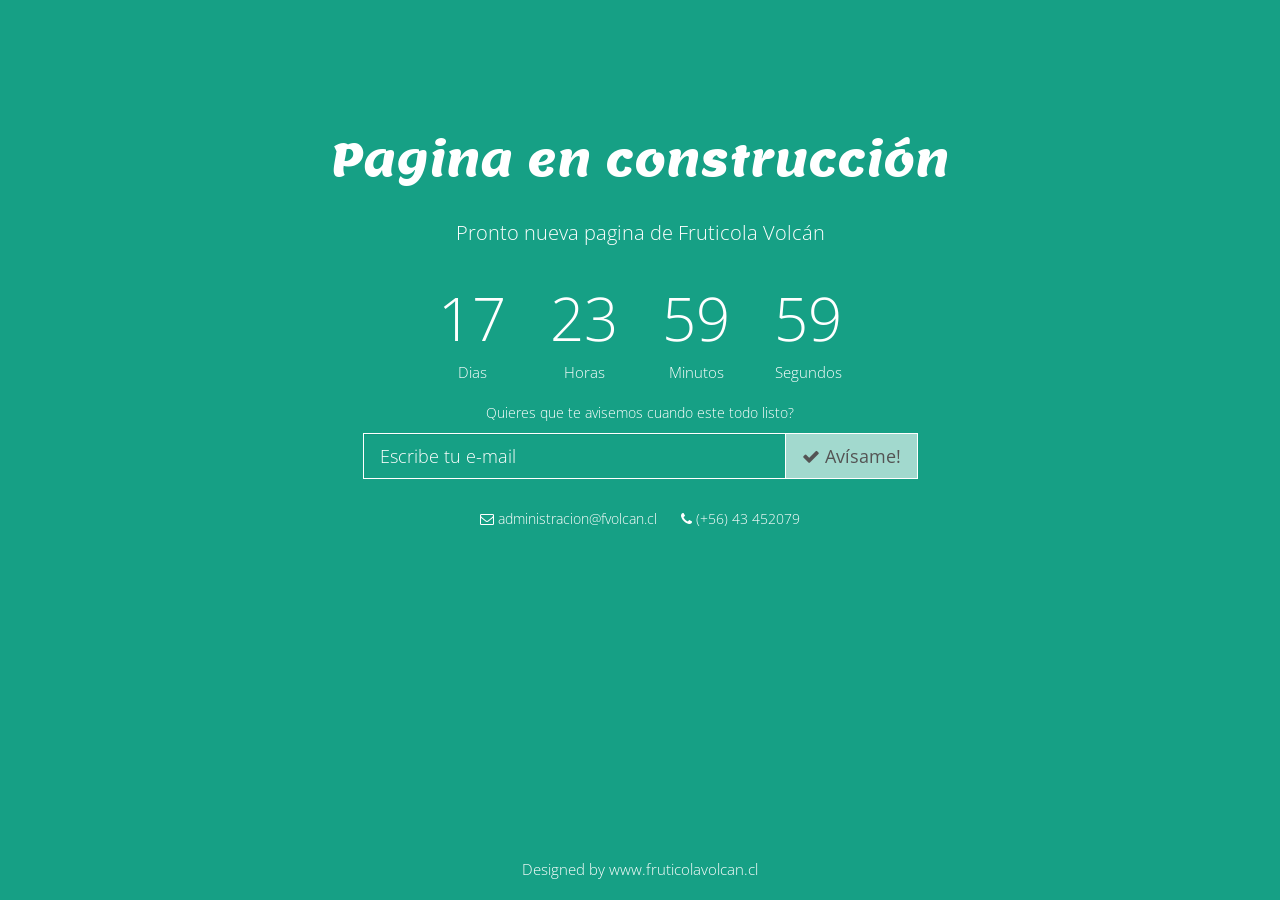
==== commit 32760a46: "cons. final" ====
--- a/index.html
+++ b/index.html
@@ -91,6 +91,7 @@
                     </div>
 
 
+                    <!--
                     <div class="section clearfix">
                         <a href="#" class="btn btn-transparent btn-facebook"><i class="fa fa-facebook fa-fw"></i></a>
                         <a href="#" class="btn btn-transparent btn-twitter"><i class="fa fa-twitter fa-fw"></i></a>
@@ -99,12 +100,7 @@
                         <a href="#" class="btn btn-transparent btn-pinterest"><i class="fa fa-pinterest fa-fw"></i></a>
                         <a href="#" class="btn btn-transparent btn-instagram"><i class="fa fa-instagram fa-fw"></i></a>
                         <a href="#" class="btn btn-transparent btn-linkedin"><i class="fa fa-linkedin fa-fw"></i></a>
-                    </div>
-
-                    <div class="section clearfix">
-                        <a href="#" class="open_aboutus btn btn-transparent animated fadeInUp">More about Our Company</a>
-                    </div>
-
+                    </div>-->
                 </div>
             </div>
         </div>
@@ -112,53 +108,10 @@
 
         <!-- FOOTER -->
         <div id="footer">
-                <p>Designed by www.webnovant.com</p>
+                <p>Designed by www.fruticolavolcan.cl</p>
         </div>
         <!-- END FOOTER -->
 
-
-        <!-- ABOUT US -->
-        <div id="about_us">
-
-                <h1>About us</h1>
-
-                <div class="container">
-                    <div class="row">
-                        <div class="col-lg-12">
-                            <p>
-                                Lorem ipsum dolor sit amet, consectetur adipiscing elit. Praesent eget fringilla nisl. Nunc vitae tristique risus. 
-                                Nulla placerat tristique quam, et vulputate tellus vehicula et. Suspendisse potenti. 
-                                Nullam massa neque, pretium congue laoreet id, imperdiet vel sem. 
-                                Praesent justo ante, semper vitae molestie vitae, varius at dolor. Phasellus ut nunc vitae nibh faucibus dapibus quis vel erat. 
-                                Aenean condimentum, orci nec tincidunt aliquam, eros erat sollicitudin justo, pretium congue sem nulla at tortor. 
-                                Nulla rhoncus nibh at fermentum interdum. Morbi nulla diam, dignissim a libero in, pharetra imperdiet sapien. 
-                                Suspendisse imperdiet ipsum a pellentesque lacinia. Aenean fermentum sapien libero, sit amet suscipit mi varius non.
-                            </p>
-                            <p>
-                                Sed egestas, dolor non pellentesque ullamcorper, ante odio dapibus erat, et iaculis metus dui at nulla. 
-                                Proin vehicula quis elit eget luctus. Ut vulputate lacus eget elit porttitor porta. 
-                                Etiam eu suscipit velit, sit amet commodo orci. Vestibulum congue ipsum et malesuada ornare. 
-                                Praesent eget leo in risus condimentum gravida nec faucibus neque. Curabitur bibendum tempus sem, et commodo est aliquet in. 
-                                Vivamus porta vehicula est, ac posuere libero semper ac. Phasellus ultrices est eget ultricies sollicitudin. 
-                                Sed dictum quam eu erat gravida, non rhoncus elit aliquet. Vivamus vel eros ac lectus rhoncus pulvinar vel ac ante. 
-                                Vestibulum sem libero, tempus nec neque non, aliquam fermentum libero. 
-                                Phasellus lorem mi, congue porta consequat in, mollis eu quam.
-                            </p>
-                            <p>
-                                Nunc eu scelerisque risus, sit amet volutpat tortor. Maecenas sit amet eleifend nisl. 
-                                Praesent porttitor velit a eros laoreet viverra. Nam ac sapien et enim auctor auctor. 
-                                Phasellus nibh nisl, porta eu erat ullamcorper, aliquet dignissim nulla. 
-                                Proin ac magna vel lectus congue eleifend. Mauris vel tincidunt leo. Vivamus elementum in massa et euismod.
-                            </p>
-                        </div>
-                    </div>
-                </div>
-
-                <a href="#" class="close_aboutus btn btn-default"><i class="fa fa-times-circle"></i> Close</a>
-
-        </div>
-        <!-- END ABOUT US -->
-		
 		<!-- JS -->
         <script src="js/jquery.min.js"></script>
         <script src="js/jquery.plugin.js"></script>
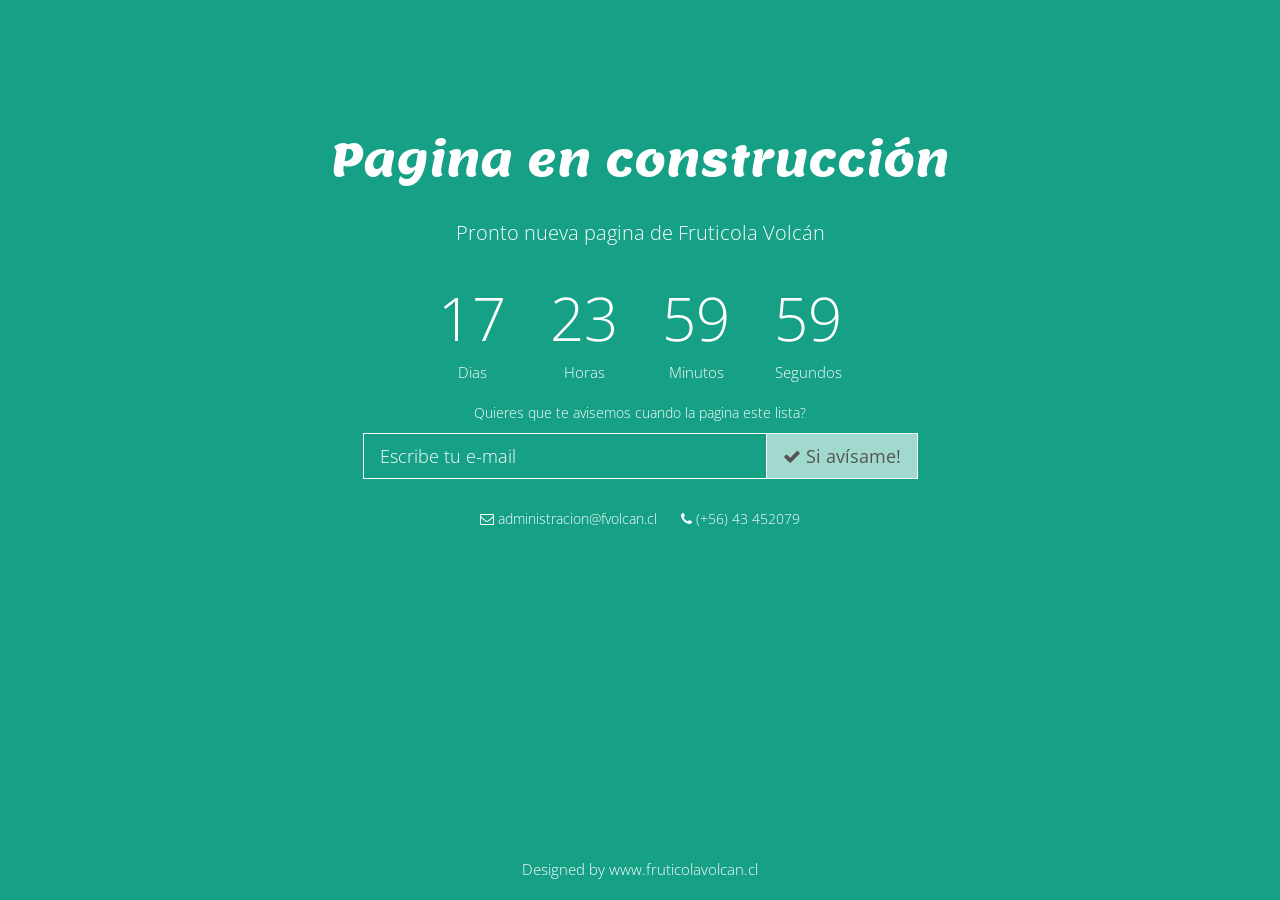
==== commit 5fbb0bdd: "Pagina en construccion" ====
--- a/index.html
+++ b/index.html
@@ -67,14 +67,14 @@
                     <!-- END COUNTDOWN -->
 
                     <div class="section clearfix animated fadeIn">
-                        <p>Quieres que te avisemos cuando este todo listo?</p>
+                        <p>Quieres que te avisemos cuando la pagina este lista?</p>
                         <form id="form_newsletter">
                             <div class="row">
                                 <div class="col-md-6 col-md-offset-3">
                                     <div class="input-group input-group-lg">
                                         <input type="email" name="email" class="form-control" placeholder="Escribe tu e-mail" >
                                         <span class="input-group-btn">
-                                            <button class="btn btn-default" type="submit"><i class="fa fa-check"></i> Avísame!</button>
+                                            <button class="btn btn-default" type="submit"><i class="fa fa-check"></i> Si avísame!</button>
                                         </span>
                                     </div>
                                     <div class="clearfix"></div>
